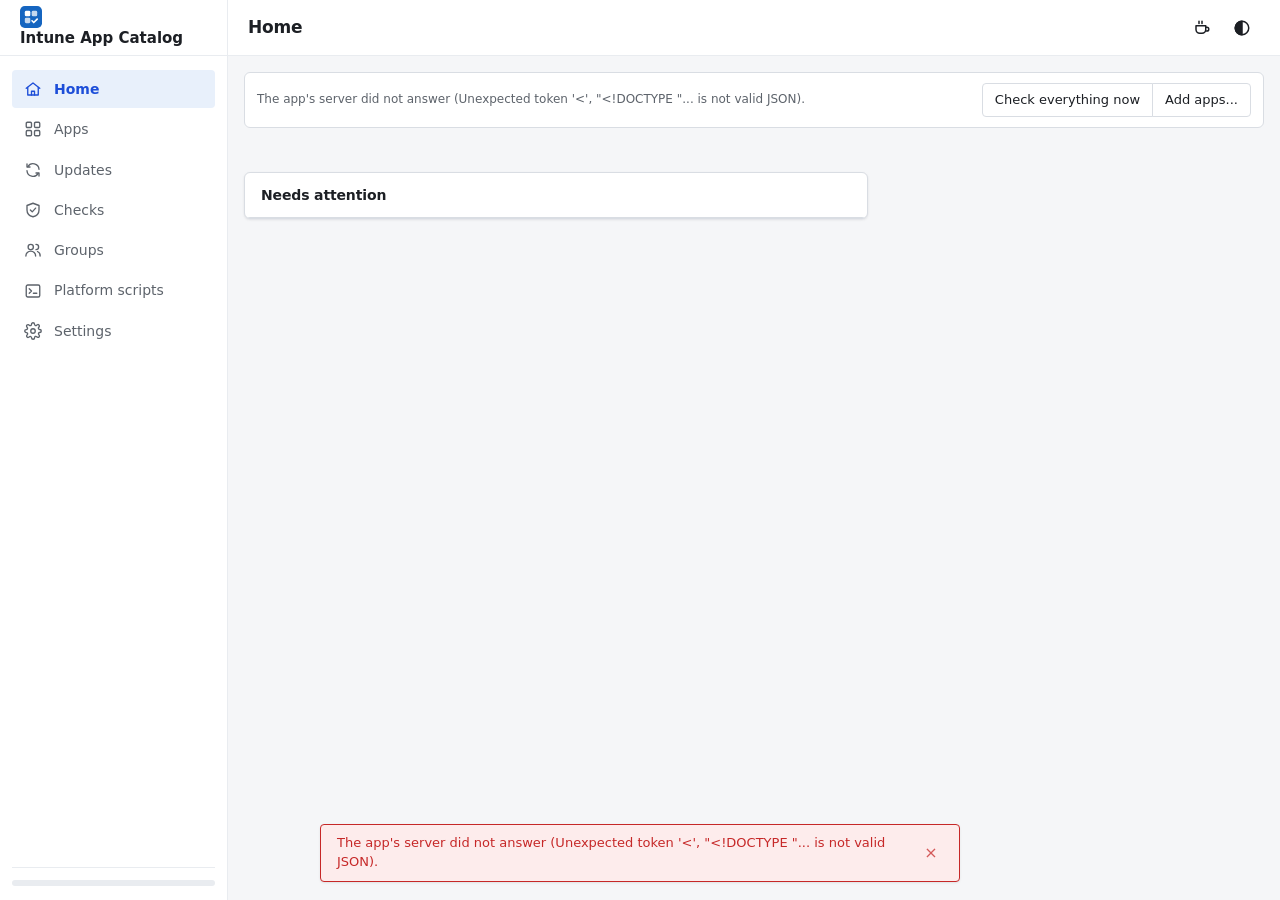
==== code/Web/ui/index.html @ 82002bc5 "Editor review fixes and GUI-wide polish (2.38.67) Co-Authored-By: Claude Opus 5.5 <noreply@anthropic" ====
<!doctype html>
<html lang="en" translate="no">
<head>
<meta charset="utf-8">
<!-- English on purpose: no "translate this page?" offer. -->
<meta name="google" content="notranslate">
<meta name="viewport" content="width=device-width, initial-scale=1">
<title>Intune App Catalog</title>
<link rel="icon" href="icon.svg">
<link rel="stylesheet" href="app.css">
<script src="core.js" defer></script>
<script src="apps.js" defer></script>
<script src="tools.js" defer></script>
<script src="checks.js" defer></script>
<script src="groups.js" defer></script>
<script src="updates.js" defer></script>
<script src="add.js" defer></script>
<script src="chips.js" defer></script>
<script src="convenience.js" defer></script>
<script src="guide.js" defer></script>
<script src="windows.js" defer></script>
<script src="blocks.js" defer></script>
<script src="scripts.js" defer></script>
<script src="settings.js" defer></script>
<script src="app.js" defer></script>
</head>
<body>
<header class="topbar">
  <h1 class="brand"><img src="icon.svg" alt="" width="22" height="22"><span>Intune App Catalog</span><span class="ver" id="ver"></span></h1>
  <nav class="tabs" role="tablist">
    <button class="tab" role="tab" data-view="home" id="tabHome" title="Home"><svg class="ti" viewBox="0 0 24 24" width="18" height="18" fill="none" stroke="currentColor" stroke-width="1.8" stroke-linecap="round" stroke-linejoin="round" aria-hidden="true"><path d="M3 11l9-7 9 7"/><path d="M5 10v10h14V10"/><path d="M10 20v-5h4v5"/></svg><span class="tl">Home</span></button>
    <button class="tab" role="tab" data-view="apps" id="tabApps" title="Apps"><svg class="ti" viewBox="0 0 24 24" width="18" height="18" fill="none" stroke="currentColor" stroke-width="1.8" stroke-linecap="round" stroke-linejoin="round" aria-hidden="true"><rect x="3" y="3" width="7" height="7" rx="1.5"/><rect x="14" y="3" width="7" height="7" rx="1.5"/><rect x="3" y="14" width="7" height="7" rx="1.5"/><rect x="14" y="14" width="7" height="7" rx="1.5"/></svg><span class="tl">Apps</span></button>
    <button class="tab" role="tab" data-view="updates" id="tabUpdates" title="Updates"><svg class="ti" viewBox="0 0 24 24" width="18" height="18" fill="none" stroke="currentColor" stroke-width="1.8" stroke-linecap="round" stroke-linejoin="round" aria-hidden="true"><path d="M20 11a8 8 0 0 0-14.9-3.5"/><path d="M4 4v4h4"/><path d="M4 13a8 8 0 0 0 14.9 3.5"/><path d="M20 20v-4h-4"/></svg><span class="tl">Updates</span></button>
    <button class="tab" role="tab" data-view="checks" id="tabChecks" title="Checks"><svg class="ti" viewBox="0 0 24 24" width="18" height="18" fill="none" stroke="currentColor" stroke-width="1.8" stroke-linecap="round" stroke-linejoin="round" aria-hidden="true"><path d="M12 3l8 3v6c0 4.5-3.4 8-8 9-4.6-1-8-4.5-8-9V6z"/><path d="M8.5 12l2.5 2.5 4.5-5"/></svg><span class="tl">Checks</span></button>
    <button class="tab" role="tab" data-view="groups" id="tabGroups" title="Groups"><svg class="ti" viewBox="0 0 24 24" width="18" height="18" fill="none" stroke="currentColor" stroke-width="1.8" stroke-linecap="round" stroke-linejoin="round" aria-hidden="true"><circle cx="9" cy="8" r="3.5"/><path d="M2.5 20a6.5 6.5 0 0 1 13 0"/><path d="M16 4.5a3.5 3.5 0 0 1 0 7"/><path d="M18 14a6 6 0 0 1 3.5 6"/></svg><span class="tl">Groups</span></button>
    <button class="tab" role="tab" data-view="scripts" id="tabScripts" title="Platform scripts"><svg class="ti" viewBox="0 0 24 24" width="18" height="18" fill="none" stroke="currentColor" stroke-width="1.8" stroke-linecap="round" stroke-linejoin="round" aria-hidden="true"><rect x="3" y="4" width="18" height="16" rx="2"/><path d="M7 9l3 3-3 3"/><path d="M12.5 15h4.5"/></svg><span class="tl">Platform scripts</span></button>
    <button class="tab" role="tab" data-view="settings" id="tabSettings" title="Settings"><svg class="ti" viewBox="0 0 24 24" width="18" height="18" fill="none" stroke="currentColor" stroke-width="1.8" stroke-linecap="round" stroke-linejoin="round" aria-hidden="true"><circle cx="12" cy="12" r="3"/><path d="M19.4 15a1.7 1.7 0 0 0 .3 1.8l.1.1a2 2 0 1 1-2.8 2.8l-.1-.1a1.7 1.7 0 0 0-1.8-.3 1.7 1.7 0 0 0-1 1.5V21a2 2 0 1 1-4 0v-.1a1.7 1.7 0 0 0-1.1-1.5 1.7 1.7 0 0 0-1.8.3l-.1.1a2 2 0 1 1-2.8-2.8l.1-.1a1.7 1.7 0 0 0 .3-1.8 1.7 1.7 0 0 0-1.5-1H3a2 2 0 1 1 0-4h.1a1.7 1.7 0 0 0 1.5-1.1 1.7 1.7 0 0 0-.3-1.8l-.1-.1a2 2 0 1 1 2.8-2.8l.1.1a1.7 1.7 0 0 0 1.8.3H9a1.7 1.7 0 0 0 1-1.5V3a2 2 0 1 1 4 0v.1a1.7 1.7 0 0 0 1 1.5 1.7 1.7 0 0 0 1.8-.3l.1-.1a2 2 0 1 1 2.8 2.8l-.1.1a1.7 1.7 0 0 0-.3 1.8V9a1.7 1.7 0 0 0 1.5 1H21a2 2 0 1 1 0 4h-.1a1.7 1.7 0 0 0-1.5 1z"/></svg><span class="tl">Settings</span></button>
  </nav>
  <div class="topright">
    <button type="button" class="jobchip" id="jobChip" hidden title="An action is running - show its progress">Working...</button>
    <button type="button" class="conn" id="connBadge" title="Graph connection"></button>
  </div>
</header>
<!-- Above every page: its name, and (top right, as in our other apps) the theme and the coffee button. -->
<div class="pagebar"><span class="pagetitle" id="pageTitle" aria-hidden="true"></span><div class="pagebtns" id="pageBtns">
    <button class="btn ghost iconbtn" id="btnCoffee" aria-label="Buy me a coffee" title="Buy me a coffee, if Intune App Catalog saved you some time"><svg viewBox="0 0 24 24" width="18" height="18" fill="none" stroke="currentColor" stroke-width="2" stroke-linecap="round" stroke-linejoin="round" aria-hidden="true"><path d="M4 9h13v5a5 5 0 0 1-5 5H9a5 5 0 0 1-5-5z"/><path d="M17 11h1.5a2.5 2.5 0 0 1 0 5H17"/><path d="M8 3v3M12 3v3"/></svg></button>
    <button class="btn ghost iconbtn" id="btnTheme" aria-label="Theme" title="Theme">Theme</button>
</div></div>

<div class="banner warn" id="testBanner" role="region" aria-label="Test mode" hidden><span><b>Test mode.</b> Nothing here comes from a tenant: Graph answers are read from a test file (INTUNE_CATALOG_TEST_GRAPH), and settings are not saved. Restart the app without that variable.</span></div>
<div class="banner warn" id="setupBanner" role="region" aria-label="Setup" hidden>
  <span>No Graph connection set up yet - Intune and Entra ID features won't work until it is.</span>
  <button class="btn small" id="bannerSettings" title="Fill in the connection and follow the setup guide">Open Settings and the setup guide</button>
</div>

<main>
  <!-- ============ Apps ============ -->
  <section class="view" id="viewApps">
    <div class="toolbar">
      <input type="search" id="search" placeholder="Search apps or group:name" aria-label="Search apps; group:name shows the apps assigned to a group" title="Searches names and Winget IDs. group:SG-Sales shows the apps assigned to a group whose name contains SG-Sales." autocomplete="off" spellcheck="false" autocorrect="off" autocapitalize="off">
      <select id="filter" aria-label="Show">
        <optgroup label="Show">
          <option value="all">All apps</option>
          <option value="attention">Needs attention</option>
          <option value="deployed">In Intune</option>
          <option value="notdeployed">Not in Intune yet</option>
          <option value="notintenant">Not in this tenant</option>
          <option value="nogroups">Assigned to no group</option>
          <option value="pkgmissing">Package missing</option>
          <option value="pkgstale">Rebuild package</option>
          <option value="pkgsend">New package to send</option>
          <option value="winget">Winget apps</option>
          <option value="custom">Own package</option>
          <option value="newer">Newer on winget</option>
          <option value="managed">Managed updates</option>
          <option value="pilot">In pilot</option>
        </optgroup>
        <optgroup label="Saved views" id="savedViews"></optgroup>
      </select>
      <div class="btngroup" role="group" aria-label="This view">
        <button class="btn small" id="btnSaveView" hidden title="Keep this search and filter as a named view in the list above">Save view...</button>
        <button class="btn iconbtn" id="btnListLook" aria-haspopup="true" aria-expanded="false" aria-controls="listLook" aria-label="View options" title="Which columns the list shows, how tight its rows are - and the mouse and keys"><svg viewBox="0 0 24 24" width="17" height="17" fill="none" stroke="currentColor" stroke-width="1.9" stroke-linecap="round" aria-hidden="true"><path d="M4 7h10M18 7h2M4 17h4M12 17h8"/><circle cx="16" cy="7" r="2"/><circle cx="10" cy="17" r="2"/></svg></button>
        <button class="btn small" id="btnDeleteView" hidden title="Forget this saved view">Delete view</button>
        <button class="btn iconbtn" id="btnAppsReload" aria-label="Reload" title="Read the catalog and Intune again (F5)"><svg viewBox="0 0 24 24" width="17" height="17" fill="none" stroke="currentColor" stroke-width="1.9" stroke-linecap="round" stroke-linejoin="round" aria-hidden="true"><path d="M20 11a8 8 0 1 0-2.3 5.7"/><path d="M20 4v7h-7"/></svg></button>
        <button class="btn iconbtn recentbtn" id="btnRecent" aria-label="Recent changes" title="Recent changes - every change to the catalog, with Undo"><svg viewBox="0 0 24 24" width="18" height="18" fill="none" stroke="currentColor" stroke-width="1.8" stroke-linecap="round" stroke-linejoin="round" aria-hidden="true"><path d="M3 12a9 9 0 1 0 3-6.7"/><path d="M3 4v4h4"/><path d="M12 7v5l3 2"/></svg><span class="dot" id="recentDot" hidden></span></button>
      </div>
      <div class="menu looks" id="listLook" hidden role="group" aria-label="Columns and rows">
        <div class="mhead">Columns</div>
        <label class="chk" title="Shown on windows wider than 1600 pixels"><input type="checkbox" data-col="2" checked>Source <span class="muted">(wide windows)</span></label>
        <label class="chk"><input type="checkbox" data-col="3" checked>Version</label>
        <label class="chk"><input type="checkbox" data-col="4" checked>Who gets it</label>
        <label class="chk"><input type="checkbox" data-col="5" checked>Stage</label>
        <label class="chk"><input type="checkbox" data-col="6">Intune App ID</label>
        <hr>
        <div class="mhead">Rows</div>
        <label class="chk"><input type="radio" name="density" value="comfortable" checked>Comfortable</label>
        <label class="chk"><input type="radio" name="density" value="compact">Compact</label>
        <hr>
        <div class="mhead">Mouse and keys</div>
        <p class="mkeys">Click to select; tick the boxes (or Ctrl/Shift+click) for several, double-click to edit, right-click for more. Keys: &uarr;/&darr; (Shift for several), Ctrl+A, Enter to edit, Delete to remove from the catalog, Ctrl+S to save in the editor.</p>
      </div>
      <span class="count" id="count"></span>
      <span class="spacer"></span>
      <button class="btn primary" id="btnAddApp" title="Add apps to the catalog - nothing changes in Intune until you send them">Add apps...</button>
      <button class="btn primary" id="btnNext" hidden title="The next step for the selected app">Next step</button>
      <div class="btngroup" role="group" aria-label="The selected apps">
        <button class="btn" id="btnEditApp" disabled hidden title="Edit the selected app in the catalog (double-click a row does the same)">Edit</button>
        <button class="btn" id="btnDeploy" disabled title="Create or update the selected apps in Intune - settings, package and groups">Send to Intune</button>
        <button class="btn" id="btnPush" disabled hidden title="Send only the selected apps' groups to Intune">Send groups</button>
        <button class="btn" id="btnMore" aria-haspopup="menu" title="More actions for the selected apps">More &#9662;</button>
      </div>
      <button class="btn" id="btnCatalog" aria-haspopup="menu" title="Actions on the whole catalog: CSV, replace a group, undo, reload, folder">Catalog &#9662;</button>
    </div>
    <div class="appsbar">
      <div class="where" id="whereBar" role="group" aria-label="The catalog and Intune" hidden></div>
    <div class="banner warn slim" id="tenantBanner" role="region" aria-label="App IDs not in this tenant" hidden>
      <span id="tenantBannerText"></span>
      <button class="btn small" id="btnTenantShow" title="Show only the apps whose App ID this tenant doesn't know">Show them</button>
      <button class="btn small primary" id="btnTenantSetup" title="Clear the old App IDs, create the groups, deploy and send groups - step by step">Set up this tenant...</button>
    </div>
    </div>
    <div class="appsplit">
    <div class="tablewrap" tabindex="0" aria-label="Apps in the catalog">
      <table class="grid" id="grid">
        <thead><tr>
          <th data-sort="name" title="The app's name in the catalog (and in Intune). Click a header to sort.">App</th>
          <th data-sort="wingetId" title="Where it installs from: a winget package, or its own installer">Source</th>
          <th data-sort="version" title="Which version devices get: a lock and the version when it's pinned (managed updates - an arrow when winget has a newer one to release), or newest when it isn't (winget's version today in grey).">Version</th>
          <th data-sort="groups" title="Who gets it - hover for the groups by role">Who gets it</th>
          <th data-sort="status" title="Where the app is: Draft, Ready to send, In Intune, In pilot, Everyone - or Needs a look, Other tenant, Microsoft app, Retire. The button is its next step.">Stage</th>
          <th data-sort="appId" title="The app's Intune App ID (its first characters - hover for all of it)">App ID</th>
        </tr></thead>
        <tbody id="gridBody"></tbody>
      </table>
      <div class="empty" id="emptyState" hidden>
        <h2>No apps in this catalog yet</h2>
        <p>A catalog is a folder of one JSON file per app. <b>Add apps</b> to start one, or run <b>Checks</b> to add the apps already in Intune - or point Settings &gt; Folders at a catalog that already has some.</p>
        <p class="path" id="emptyPath"></p>
      </div>
    </div>
    <aside class="apppanel" id="appPanel" aria-label="The selected app" hidden></aside>
    </div>
  </section>

  <!-- ============ Home ============ -->
  <section class="view" id="viewHome" hidden>
    <div class="toolbar">
      <p class="sub" id="homeNote">What needs a look, and where to fix it.</p>
      <span class="spacer"></span>
      <div class="btngroup" role="group" aria-label="Home actions">
        <button class="btn" id="btnHomeCheck" title="Compare every app with Intune now - what differs shows here, on the apps (Needs a look) and in Checks">Check everything now</button>
        <button class="btn" id="btnHomeAdd" title="Add apps from winget, an installer or a script">Add apps...</button>
      </div>
    </div>
    <div id="homeStats" class="kpis"></div>
    <div class="homegrid">
      <section class="hcard" aria-labelledby="attTitle"><div class="hhead"><h2 id="attTitle">Needs attention</h2><span class="hcount" id="homeCount"></span><span class="homebusy" id="homeBusy" role="status" hidden><span class="spinner" aria-hidden="true"></span>Working...</span></div><ul class="attention" id="homeList" aria-live="polite"></ul></section>
      <div class="homeside">
        <section class="setup hcard" id="homeSetup" aria-labelledby="setupTitle" hidden><div class="hhead"><h2 id="setupTitle">Getting started</h2></div><div class="bar"><span id="setupBar"></span></div><ol id="setupList"></ol><p class="setupdone" id="setupDone"></p></section>
        <section class="hcard tipcard" id="homeTips" aria-labelledby="tipTitle" hidden><div class="hhead"><h2 id="tipTitle">Shortcuts</h2></div>
          <ul class="tips"><li><span><kbd>Ctrl</kbd>+<kbd>K</kbd></span><span class="muted">finds any app, page or action</span></li><li><span>Check everything now</span><span class="muted">compares every app with Intune</span></li><li><span>Nightly run</span><span class="muted">Settings &gt; Nightly run &amp; alerts</span></li></ul></section>
      </div>
    </div>
  </section>

  <!-- ============ Updates ============ -->
  <section class="view" id="viewUpdates" hidden>
    <div class="toolbar">
      <p class="sub" id="updNote">Apps with managed updates: what version everyone has, what is in pilot, and what's new.</p>
      <span class="spacer"></span>
      <div class="btngroup" role="group" aria-label="Updates actions">
        <button class="btn" id="btnUpdWinget" title="Ask winget for the newest version of every Winget app">Check winget for new versions</button>
        <button class="btn" id="btnUpdWatched" title="Own packages that watch a winget package: ask winget, then get each newer installer into its folder (checked against winget's SHA256) - and release them from the list">Get new installers...</button>
        <button class="btn" id="btnUpdDownloads" title="Whether the version each app is pinned to can still be downloaded - a vendor that keeps only its latest version online breaks it, first on new devices. The nightly run checks this too.">Check downloads</button>
        <button class="btn" id="btnUpdExport" title="A compliance report as a CSV file: per app the pinned version, how many devices have it, whether it meets the bar (90 % on the pinned version, download still there), the release and its ring - with a totals row. For an audit or a report.">Compliance report</button>
        <button class="btn" id="btnUpdReload" title="Read the counts from Intune again">Reload</button>
      </div>
    </div>
    <div id="updTiles"></div>
    <section class="trend" id="updTrend" aria-labelledby="updTrendTitle" hidden>
      <h2 id="updTrendTitle">Devices on the current version, last 30 days</h2>
      <div class="trendplot" id="updTrendPlot"></div>
      <details><summary>Show as a table</summary><table class="grid compact" id="updTrendTable"><thead><tr><th>Day</th><th>On the current version</th><th>Devices</th></tr></thead><tbody></tbody></table></details>
    </section>
    <div class="tablewrap" tabindex="0" aria-label="Apps with managed updates">
      <table class="grid" id="updGrid">
        <thead><tr><th>App</th><th title="The version everyone gets">Current</th><th title="Devices with the current release installed, of those it is assigned to">Devices on it</th><th title="The new version being released: its ring (or fast track), and what the release rule says">In release</th><th title="A newer version: winget's, or the installer in an own package's folder">Available</th><th title="Devices Intune's inventory finds with an older version of the app - installed by Intune or by hand">On older versions</th><th title="Earlier releases kept in Intune for rollback">Superseded</th><th><span class="sr">Actions</span></th></tr></thead>
        <tbody id="updBody"></tbody>
      </table>
      <div class="empty" id="updEmpty" hidden><h2>No app has managed updates yet</h2><p id="updEmptyText">Select apps on the Apps page and choose More &gt; Managed updates on. The pilot groups and the release rule are in Settings &gt; Updates.</p><button class="btn primary" id="btnUpdOpenApps" title="Go to the Apps page">Open Apps</button></div>
    </div>
  </section>

  <!-- ============ Checks ============ -->
  <section class="view" id="viewChecks" hidden>
    <div class="toolbar">
      <button class="btn primary" id="btnRunChecks" title="Compare the catalog with Intune and Entra ID - reads only, changes nothing">Run checks</button>
      <label class="chk inline" title="Reads every deployed app from Intune - settings, groups, dependencies and assignments the catalog doesn't have. The slowest part."><input type="checkbox" id="chkDetails" checked>Deployed apps in detail</label>
      <label class="chk inline" title="Asks winget whether each Winget ID still exists."><input type="checkbox" id="chkWinget" checked>Ask winget</label>
      <select id="checkFilter" aria-label="Show"><option value="">All areas</option></select>
      <span class="count" id="checkCount"></span>
      <span class="spacer"></span>
      <span class="muted" id="checkSelCount"></span>
      <span class="fixbar" id="checkFixBar" hidden>
      <button class="btn" id="btnFixCompare" disabled title="See side by side what differs between the catalog and Intune">Compare</button>
      <button class="btn" id="btnFixPull" disabled title="Intune is right: take its settings and groups into the catalog">Take from Intune</button>
      <button class="btn" id="btnFixPushSettings" disabled title="The catalog is right about settings or dependencies: send them to Intune">Send settings</button>
      <button class="btn" id="btnFixPushGroups" disabled title="The catalog is right about groups: send them to Intune">Send groups</button>
      <button class="btn" id="btnFixCreateGroups" disabled title="Create the missing groups of the ticked findings in Entra ID, as security groups">Create groups</button>
      <button class="btn" id="btnFixAdd" disabled title="Add the Intune-only apps to the catalog, with their settings and groups">Add to catalog</button>
      <button class="btn" id="btnFixRecheck" disabled title="Check the ticked findings again against Intune">Re-check</button>
      </span>
    </div>
    <p class="sub" id="checkNotes">Compares the catalog with Intune and Entra ID, checks its dependencies, and shows what the last audit found. Only reads - every fix is a button you press.</p>
    <div class="tablewrap">
      <table class="grid" id="checkGrid" hidden>
        <thead><tr><th class="sel"><input type="checkbox" id="checkAll" aria-label="Select all shown"></th><th title="What kind of check found it">Area</th><th>App</th><th>Problem</th><th title="What differs between the catalog and Intune (or Entra ID) - point at it to see both side by side">Differs</th><th title="What can be done about it - each button says whether it changes the catalog or Intune">Fix</th></tr></thead>
        <tbody id="checkBody"></tbody>
      </table>
      <div class="empty" id="checkEmpty">
        <svg class="emptyicon" viewBox="0 0 24 24" width="40" height="40" fill="none" stroke="currentColor" stroke-width="1.6" stroke-linecap="round" stroke-linejoin="round" aria-hidden="true"><path d="M12 3l8 3v6c0 4.5-3.4 8-8 9-4.6-1-8-4.5-8-9V6z"/><path class="tick" d="M8.5 12l2.5 2.5 4.5-5"/><path class="bang" d="M12 8v4.5M12 16h.01"/></svg>
        <h2 id="checkEmptyTitle">Not run yet</h2><p id="checkEmptyText">Run checks to see what needs attention.</p>
        <button class="btn primary" id="btnCheckConnect" hidden title="Fill in the connection to Intune - then Checks compares the catalog with it">Set up the connection</button>
        <ul class="emptylist" id="checkEmptyList">
          <li>Apps in the catalog and in Intune - missing on either side, App IDs that point nowhere</li>
          <li>Settings, groups and dependencies - where the catalog and Intune differ</li>
          <li>Groups that don't exist in Entra ID, Winget IDs winget doesn't know</li>
        </ul>
        <button class="btn primary" id="btnRunChecksEmpty" type="button">Run checks</button>
      </div>
    </div>
    <details class="logbox" id="checkLogBox"><summary>Log</summary><pre class="log" id="checkLog" tabindex="0" role="log"></pre></details>
  </section>

  <!-- ============ Groups ============ -->
  <section class="view" id="viewGroups" hidden>
    <div class="gsplit">
      <div class="panel side">
        <div class="toolbar tight">
          <input type="search" id="groupSearch" placeholder="Search groups" title="Part of a name, or * as a wildcard" aria-label="Search the groups" autocomplete="off" spellcheck="false" autocorrect="off" autocapitalize="off">
          <button class="btn" id="btnGroupOpen" title="Search all of Entra ID for this text (Enter)">Search Entra ID</button>
        </div>
        <div class="gfilter">
          <select id="groupShow" aria-label="Which groups to show" title="The groups the catalog uses (all, or those Entra ID has or lacks), or every group in Entra ID">
            <option value="">Used by the catalog</option><option value="missing">Used, not in Entra ID</option><option value="found">Used, in Entra ID</option><option value="entra">All groups in Entra ID</option>
          </select>
          <span class="muted" id="groupStatusNote" aria-live="polite"></span>
        </div>
        <div class="gselbar" id="groupSelBar" hidden>
          <span id="groupSelCount"></span>
          <span class="spacer"></span>
          <button class="btn small" id="btnGroupSelCreate" title="Create the selected groups that aren't in Entra ID yet, as security groups">Create</button>
          <button class="btn small danger" id="btnGroupSelDelete" title="Delete the selected groups from Entra ID - asked first">Delete...</button>
          <button class="btn small" id="btnGroupSelClear" title="Clear the selection (Escape)">Clear</button>
        </div>
        <ul class="glist" id="groupList" role="listbox" aria-multiselectable="true" tabindex="0" aria-label="Groups used by the catalog"></ul>
        <div class="actions">
          <button class="btn" id="btnGroupNew" title="Create a security group in Entra ID">New group</button>
          <button class="btn" id="btnGroupsReload" title="Read the groups, their status in Entra ID and the open group's members again">Reload</button>
        </div>
      </div>
      <section class="panel" id="groupPane">
        <div class="empty" id="groupEmpty"><h2>Pick a group</h2><p>The groups your apps are assigned to are listed on the left, with whether Entra ID has them. Pick one to see its apps and members, or search all of Entra ID on the left. New group starts a new one.</p></div>
        <div id="groupDetail" hidden>
          <div class="ghead">
            <h2 id="gName"></h2>
            <span class="pill" id="gState"></span>
            <span class="spacer"></span>
            <div class="btngroup" role="group" aria-label="This group">
              <button class="btn" id="btnGroupCopy" title="Copy the group's name">Copy name</button>
              <button class="btn" id="btnGroupRename" disabled title="Rename the group in Entra ID - every catalog app using it follows">Rename...</button>
              <button class="btn danger" id="btnGroupDelete" disabled title="Delete this group from Entra ID - asked first">Delete group...</button>
            </div>
          </div>
          <p class="sub" id="gNote"></p>
          <div class="gmissing" id="gMissing" role="region" aria-label="Group not in Entra ID" hidden>
            <span id="gMissingText"></span>
            <button class="btn primary" id="btnGroupCreate" title="Create this security group in Entra ID, with the description and the people under To add">Create group</button>
          </div>
          <div class="gdescrow"><label class="gdesc">Description <span class="muted">(optional)</span><input id="gDesc" maxlength="1024" autocomplete="off" spellcheck="false" autocorrect="off" autocapitalize="off"></label><button class="btn" id="btnGroupDescSave" title="Save the description (and any members under To add) to Entra ID - creates the group if it doesn't exist yet">Save</button></div>
          <div class="gcols">
            <section class="gcard" aria-labelledby="gAppsHead">
              <div class="gcardhead">
                <h3 id="gAppsHead">Apps in the catalog <span class="muted" id="gAppsCount"></span></h3>
                <span class="spacer"></span>
                <button class="btn small" id="btnGroupAssign" title="Assign more catalog apps to this group - the catalog only; Send groups sends it to Intune">Assign apps...</button>
              </div>
              <div class="groles" id="gRoles"></div>
              <input type="search" id="gUsesFilter" placeholder="Filter the apps" aria-label="Filter the apps assigned to this group" autocomplete="off" spellcheck="false" autocorrect="off" autocapitalize="off">
              <div class="tablewrap gtable"><table class="plan"><thead><tr><th>App</th><th title="How the app is assigned to this group">Assignment</th><th title="Whether the app is in the connected tenant">Intune</th><th><span class="sr">Actions</span></th></tr></thead><tbody id="gUses"></tbody></table></div>
              <div class="gpush"><span class="muted" id="gPushNote"></span><button class="btn small" id="btnGroupPush" title="Send the catalog's groups for the deployed apps above to Intune - shows the changes first">Send groups...</button></div>
            </section>
            <section class="gcard" aria-labelledby="gMembersHead">
              <div class="gcardhead"><h3 id="gMembersHead">Members <span class="muted" id="gCount"></span></h3></div>
              <div class="tablewrap gtable"><table class="plan"><thead><tr><th>Name</th><th>Type</th><th>Sign-in name</th><th><span class="sr">Actions</span></th></tr></thead><tbody id="gMembers"></tbody></table></div>
              <h3>Add members</h3>
              <div class="toolbar tight"><input type="search" id="gFind" placeholder="Search users and groups (at least 2 letters)" aria-label="Search users and groups to add" autocomplete="off" spellcheck="false" autocorrect="off" autocapitalize="off"><button class="btn" id="btnGroupFind" title="Search users and groups in Entra ID to add as members">Search</button></div>
              <p class="muted note" id="gFindNote"></p>
              <ul class="hits" id="gHits"></ul>
              <h3>To add <span class="muted" id="gAddCount"></span></h3>
              <ul class="hits" id="gAdd"></ul>
              <div class="actions end"><button class="btn primary" id="btnGroupSave" title="Create the group, or update its description and members, in Entra ID">Create / update group</button></div>
            </section>
          </div>
          <pre class="log" id="groupLog" tabindex="0" role="log" hidden></pre>
        </div>
      </section>
    </div>
  </section>

  <!-- ============ Platform scripts ============ -->
  <section class="view" id="viewScripts" hidden>
    <div class="toolbar">
      <input type="search" id="scriptSearch" placeholder="Search scripts" autocomplete="off" spellcheck="false" autocorrect="off" autocapitalize="off">
      <span class="count" id="scriptCount"></span>
      <span class="spacer"></span>
      <button class="btn primary" id="btnScriptNew" title="Write a new platform script - saved locally or created in Intune">New script</button>
      <div class="btngroup" role="group" aria-label="The selected script">
        <button class="btn" id="btnScriptEdit" disabled title="Open the selected script (double-click a row does the same)">Edit</button>
        <button class="btn" id="btnScriptStatus" disabled title="How the script went on each device">Run status</button>
        <button class="btn" id="btnScriptDelete" disabled title="Delete the selected script - from Intune, or the local copy if it is only local">Delete</button>
      </div>
      <div class="btngroup" role="group" aria-label="All scripts">
        <button class="btn" id="btnScriptsSave" title="Reads every script in Intune in full - body and groups - and keeps a local copy of each. Only reads Intune.">Save local copies</button>
        <button class="btn" id="btnScriptsReload" title="Read the scripts from Intune and the local folder again">Reload</button>
        <button class="desktoponly btn" id="btnScriptsFolder" title="Open the folder with the local copies in Explorer">Open folder</button>
      </div>
    </div>
    <p class="sub" id="scriptNote">PowerShell scripts Intune runs on enrolled Windows devices, with the local copies kept beside the catalog.</p>
    <div class="tablewrap">
      <table class="grid" id="scriptGrid">
        <thead><tr><th>Script</th><th>File</th><th>Runs as</th><th title="Whether it runs in 32-bit PowerShell on 64-bit Windows">32-bit</th><th title="Whether Intune requires the script to be signed">Signature</th><th>Modified</th><th title="Whether data\script-data has a copy of this script, and whether it matches Intune">Local copy</th></tr></thead>
        <tbody id="scriptBody"></tbody>
      </table>
      <div class="empty" id="scriptEmpty" hidden><h2>No platform scripts</h2><p id="scriptEmptyText">None in Intune and none saved locally. New script writes one.</p></div>
    </div>
    <p class="hint">Click to select, double-click to edit.</p>
  </section>

  <!-- ============ Settings ============ -->
  <section class="view" id="viewSettings" hidden>
    <nav class="subtabs" role="tablist" aria-label="Settings sections">
      <button class="subtab" role="tab" id="stab-connection" data-sec="connection" aria-controls="sec-connection" aria-selected="false">Connection</button>
      <button class="subtab" role="tab" id="stab-defaults" data-sec="defaults" aria-controls="sec-defaults" aria-selected="false">Apps &amp; defaults</button>
      <button class="subtab" role="tab" id="stab-updates" data-sec="updates" aria-controls="sec-updates" aria-selected="false">Updates</button>
      <button class="subtab" role="tab" id="stab-automation" data-sec="automation" aria-controls="sec-automation" aria-selected="false">Nightly run &amp; alerts</button>
      <button class="subtab" role="tab" id="stab-packaging" data-sec="packaging" aria-controls="sec-packaging" aria-selected="false" data-server-text="Packaging">Packaging &amp; folders</button>
      <button class="subtab" role="tab" id="stab-diagnostics" data-sec="diagnostics" aria-controls="sec-diagnostics" aria-selected="false">Diagnostics</button>
      <button class="subtab" role="tab" id="stab-about" data-sec="about" aria-controls="sec-about" aria-selected="false">About</button>
    </nav>
    <div class="setsec" id="sec-connection" data-sec="connection" role="tabpanel" aria-labelledby="stab-connection" hidden>
    <div class="cols">
      <div class="col">
        <article class="card">
          <h2>Connection</h2>
          <p class="sub">The Entra ID app registration this app signs in with (app-only, with a certificate).</p>
          <label>Tenant ID<input id="fTenant" spellcheck="false" autocomplete="off" placeholder="00000000-0000-0000-0000-000000000000" autocorrect="off" autocapitalize="off"></label>
          <label>Client (Application) ID<input id="fClient" spellcheck="false" autocomplete="off" placeholder="00000000-0000-0000-0000-000000000000" autocorrect="off" autocapitalize="off"></label>
          <label>Certificate thumbprint
            <span class="inputrow"><input id="fThumb" spellcheck="false" autocomplete="off" autocorrect="off" autocapitalize="off"><button class="btn" id="btnPickCert" hidden title="Pick a certificate from this machine's certificate store" data-server-title="Pick a certificate from the server's store">Choose...</button><button class="btn" id="btnCertMenu" type="button" aria-haspopup="menu" aria-expanded="false" aria-controls="certMenu" title="Create, import, download or delete a certificate">Certificate &#9662;</button></span>
          </label>
          <p class="certstatus" id="certStatus"></p>
          <div class="entrarow">
            <span class="entralabel">In Entra ID <span class="muted desktoponly">(you sign in)</span></span>
            <div class="actions">
              <button class="btn serveronly" id="btnEntraScript" title="A script for a Windows PC: you sign in there, it adds this certificate and the API permissions to the app registration">Entra setup script...</button>
              <button class="btn desktoponly" id="btnUpload" title="Add this certificate to the app registration in Entra ID (you sign in)">Upload this certificate</button>
              <button class="btn desktoponly" id="btnAddPerms" title="Add the Graph application permissions to the app registration (you sign in); an admin then grants consent">Add required permissions...</button>
              <button class="btn desktoponly" id="btnCheckCerts" title="List the certificates the app registration has in Entra ID (you sign in)">Check certificates</button>
              <button class="btn" id="btnOpenEntra" title="Open the app registration's API permissions page to grant admin consent">Grant consent...</button>
            </div>
            <p class="hint serveronly">The script runs on a Windows PC: you sign in there, it adds the certificate and the API permissions to the app registration.</p>
            <ul class="entracerts desktoponly" id="entraCerts"></ul>
          </div>
          <div class="actions">
            <button class="btn primary" id="btnSave" title="Save the connection settings">Save</button>
            <button class="btn" id="btnTest" title="Sign in with these values and check permissions - nothing is saved or changed">Test connection</button>
            <span class="dirty" id="dirtyNote" hidden>Not saved</span>
          </div>
          <div class="result" id="testResult" hidden></div>
        </article>
        <article class="card serveronly" id="signInCard">
          <h2>Sign-in</h2>
          <p class="sub">Who may open this app. With Microsoft, Entra ID asks for the password and the second factor (your MFA and Conditional Access rules apply) - and the history says who changed what.</p>
          <label class="chk"><input type="checkbox" id="siEntra">Sign in with Microsoft (Entra ID)</label>
          <label>Group whose members may sign in <span class="muted">(name or object ID)</span><input id="siGroup" autocomplete="off" spellcheck="false" autocorrect="off" autocapitalize="off" placeholder="e.g. SG-Intune-Catalog-Admins"></label>
          <label class="chk"><input type="checkbox" id="siPassword" checked><span>The admin password works too <span class="muted">(the way in when Entra ID can't be reached)</span></span></label>
          <div class="entrarow">
            <span class="entralabel">Redirect URI on the app registration</span>
            <span class="inputrow"><input id="siRedirect" class="mono" readonly aria-label="Redirect URI"><button type="button" class="btn" id="btnSiCopy">Copy</button></span>
            <p class="hint">The Entra setup script adds it. By hand: the app registration > Authentication > Add a platform > Web > this address.</p>
          </div>
          <p class="sub" id="siNow"></p>
          <p class="formerror" id="siError" hidden></p>
          <div class="actions"><button class="btn primary" id="btnSiSave">Save</button></div>
        </article>
        <!-- The server version brings the module in its image: nothing to check or install there. -->
        <article class="card desktoponly">
          <h2>Prerequisites</h2>
          <p class="sub" id="prereqText">The Microsoft.Graph.Authentication PowerShell module, in each PowerShell this app uses.</p>
          <ul class="prereqs" id="prereqRows"></ul>
          <div class="actions">
            <button class="btn" id="btnPrereqCheck" title="Look for the Microsoft Graph module in each PowerShell again">Check</button>
            <button class="btn primary" id="btnPrereqInstall" hidden title="Install the Microsoft Graph module where it is missing (current user, from the PowerShell Gallery)">Install missing</button>
          </div>
          <p class="sub" data-server-text="The PowerShell modules the app needs - they come with the server version's image.">Installs from the PowerShell Gallery for your user account only - no admin rights, but internet access.</p>
        </article>
      </div>
      <div class="col">
        <article class="card" id="guideCard">
          <h2>Setup guide</h2>
          <details id="guideReg">
            <summary>First time: the Entra ID app registration <span class="guidestate" id="guideState"></span></summary>
            <p class="sub">Once per tenant, by an administrator, by hand in the Entra admin center - each step has its button here.</p>
            <ol class="steps" id="setupSteps"></ol>
          </details>
          <details id="guideStart">
            <summary>Getting started: catalog and Intune</summary>
            <p class="sub">The catalog is a folder of one JSON file per app. Pick where you start:</p>
            <div class="tiles">
              <section class="tile">
                <span class="ico" aria-hidden="true">&#8681;</span><h3>Intune has apps, the catalog is empty</h3>
                <p>Checks lists every app in Intune that isn't in the catalog - tick them and <b>Add to catalog</b>. Their settings and groups come along.</p>
                <button class="btn" id="tileChecks" title="Open Checks and compare the catalog with Intune">Run Checks</button>
              </section>
              <section class="tile">
                <span class="ico" aria-hidden="true">&#8679;</span><h3>The catalog has apps, Intune doesn't</h3>
                <p><b>Add apps</b> (Find... looks up the Winget ID), set the groups, then <b>Send to Intune</b> - several at once, in dependency order. Apps with their own installer need More &gt; Package and a detection rule first.</p>
                <button class="btn" id="tileAdd" title="Open the app editor for a new app">Add app</button>
              </section>
              <section class="tile">
                <span class="ico" aria-hidden="true">&#8644;</span><h3>Keeping them in step</h3>
                <p>Checks finds every difference - renamed apps, settings, groups, dependencies, unknown assignments, Winget IDs - each with its fix: <b>Pull</b> if Intune is right, <b>Send</b> if the catalog is.</p>
                <button class="btn" id="tileDiff" title="Open the Checks page">Open Checks</button>
              </section>
            </div>
          </details>
        </article>
        <article class="card" id="checklistCard" hidden>
          <h2>Setup checklist</h2>
          <ol class="checklist" id="checklist"></ol>
          <div class="report" id="report"></div>
        </article>
      </div>
    </div>
    </div>
    <div class="setsec" id="sec-defaults" data-sec="defaults" role="tabpanel" aria-labelledby="stab-defaults" hidden>
    <div class="cols">
      <div class="col">
        <article class="card wide-defaults">
          <h2>Default values for new apps</h2>
          <p class="sub">What an app gets when it's deployed without its own settings. Apps that already have settings keep them.</p>
          <div class="formgrid tight">
            <div>
              <label>Architecture</label>
              <div class="checks"><label class="chk"><input type="checkbox" data-arch="x64">x64</label><label class="chk"><input type="checkbox" data-arch="x86">x86</label><label class="chk"><input type="checkbox" data-arch="arm64">arm64</label></div>
              <label title="System installs for every user of the device; User installs for the signed-in user only (and needs no admin rights).">Install for<select id="dContext"><option>System</option><option>User</option></select></label>
              <label title="Devices older than this don't get the app.">Minimum OS<select id="dMinOs"></select></label>
              <label title="Managed updates install a fixed version and release new ones to the pilot groups first; the winget command installs the newest and nothing updates it afterwards.">Winget apps install with<select id="dWinget"><option value="Managed">Managed updates (pinned version, pilot first)</option><option value="Winget">The winget command (newest, not updated)</option></select></label>
              <label title="The Owner field in Intune - filled into new apps, and by Fill in details where it's empty">Owner <span class="muted">(new apps, Fill in details)</span><input autocomplete="off" id="dOwner" maxlength="100" placeholder="e.g. IT Workplace" spellcheck="false" autocorrect="off" autocapitalize="off"></label>
              <label>Default dependencies <span class="muted">(installed first)</span><textarea autocomplete="off" id="dDeps" rows="2" spellcheck="false" autocorrect="off" autocapitalize="off"></textarea></label>
            </div>
            <div>
              <div class="two">
                <label title="How long Intune waits for the install before it counts as failed. Intune uses steps of 5 minutes.">Install time (min)<input autocomplete="off" id="dTime" list="timeList" inputmode="numeric" spellcheck="false" autocorrect="off" autocapitalize="off"></label>
                <label>Min. disk space (MB)<input autocomplete="off" id="dDisk" inputmode="numeric" spellcheck="false" autocorrect="off" autocapitalize="off"></label>
                <label>Min. memory (MB)<input autocomplete="off" id="dMem" inputmode="numeric" spellcheck="false" autocorrect="off" autocapitalize="off"></label>
                <label>Min. CPUs<input autocomplete="off" id="dCpus" inputmode="numeric" spellcheck="false" autocorrect="off" autocapitalize="off"></label>
                <label>Min. CPU speed (MHz)<input autocomplete="off" id="dSpeed" inputmode="numeric" spellcheck="false" autocorrect="off" autocapitalize="off"></label>
                <label title="What Intune does after the install: follow the return code, allow a restart, suppress it, or force one.">Restart<select id="dRestart"><option value="basedOnReturnCode">By return code</option><option value="allow">Allow</option><option value="suppress">Suppress</option><option value="force">Force</option></select></label>
              </div>
              <label class="chk"><input type="checkbox" id="dUninstall">Allow uninstall from Company Portal</label>
              <label title="The installer's exit codes and what Intune makes of them: success, softReboot (restart later), hardReboot (restart now), retry, failed.">Return codes<textarea autocomplete="off" id="dCodes" rows="5" class="monotext" spellcheck="false" autocorrect="off" autocapitalize="off"></textarea></label>
            </div>
          </div>
          <p class="formerror" id="defaultsError" hidden></p>
          <div class="actions"><button class="btn primary" id="btnSaveDefaults" title="Save the defaults new apps get when deployed without their own settings">Save</button></div>
        </article>
      </div>
      <div class="col">
        <article class="card">
          <h2>Automatic checks and pushes</h2>
          <label class="chk"><input type="checkbox" data-check="checkDriftOnStartup">Run Checks when the app opens (the quick part)</label>
          <label class="chk"><input type="checkbox" data-check="runFullAuditOnStartup">... and read every deployed app in detail (slower)</label>
          <label class="chk"><input type="checkbox" data-check="checkIntuneOnDeployOpen">Before sending a new app to Intune, look for one of the same name in Intune</label>
          <label class="chk"><input type="checkbox" data-check="pushGroupsOnCreate">Send groups after creating an app</label>
          <label class="chk"><input type="checkbox" data-check="pushGroupsOnUpdate">Send groups after updating an app</label>
          <label class="chk"><input type="checkbox" data-check="detailedGraphLog">Detailed Graph log (every request)</label>
          <label class="chk" title="Asks GitHub at most twice a day - Home says when a newer version of this app is out"><input type="checkbox" data-check="checkForUpdates">Tell me when a new version of this app is out</label>
          <div class="actions"><button class="btn primary" id="btnSaveChecks" title="Save the automatic checks and pushes">Save</button></div>
        </article>
        <article class="card">
          <h2>Favourite groups</h2>
          <p class="sub" id="favGroupsHint">Offered first wherever a group is chosen.</p>
          <textarea autocomplete="off" id="favGroups" aria-labelledby="favGroupsHint" rows="4" class="full" spellcheck="false" autocorrect="off" autocapitalize="off"></textarea>
          <div class="actions"><button class="btn primary" id="btnSaveFavs" title="Save the favourite groups">Save</button></div>
        </article>
        <article class="card">
          <h2>Assignment profiles</h2>
          <p class="sub">Named sets of groups - "Apply a profile" in the editor and in Add apps fills them in at once. Groups separated by commas.</p>
          <div id="profRows" class="profrows"></div>
          <p class="profdef"><label class="inline" title="Add apps and a new app in the editor start with this profile's groups">New apps get <select id="profDefault" aria-label="The profile new apps get"><option value="">(none)</option></select></label></p>
          <div class="actions"><button class="btn" id="btnProfAdd" title="Another profile">Add a profile</button><button class="btn primary" id="btnProfSave" title="Save the profiles">Save</button></div>
        </article>
      </div>
    </div>
    </div>
    <div class="setsec" id="sec-updates" data-sec="updates" role="tabpanel" aria-labelledby="stab-updates" hidden>
    <div class="cols">
      <div class="col">
        <article class="card">
          <h2>Managed updates</h2>
          <p class="sub" id="pilotGroupsHint">Apps with managed updates install a fixed version. A new version goes to the release rings one after the other (Required), then to everyone when it's promoted. <b>Ring 1 is the pilot</b> - the few test devices that get every new version first. Groups that Entra ID doesn't have yet are created when used.</p>
          <div class="ringrow pilotrow">
            <span class="muted rnum">Ring 1</span>
            <input class="rname" value="Pilot" readonly tabindex="-1" aria-label="Ring 1 name (always the pilot)" title="Ring 1 is always the pilot">
            <textarea id="pilotGroups" aria-label="Ring 1 (pilot) groups" aria-describedby="pilotGroupsHint" rows="3" class="full" placeholder="e.g. SG-Intune-Pilot" autocomplete="off" spellcheck="false" autocorrect="off" autocapitalize="off"></textarea>
            <span class="ringpad" aria-hidden="true"></span>
          </div>
          <p class="sub" id="ringsHint">More rings after the pilot <span class="muted">(optional)</span>: a release that passes the rule in one ring goes on to the next, then to everyone. <button type="button" class="help" data-help="rings" aria-label="What are release rings?">?</button></p>
          <textarea id="releaseRings" aria-labelledby="ringsHint" rows="2" class="full" placeholder="e.g. Early adopters: SG-Intune-Early, SG-IT" autocomplete="off" spellcheck="false" autocorrect="off" autocapitalize="off"></textarea>
          <h3>When a release is ready for the next ring</h3>
          <div class="policy">
            <label>In each ring at least <span class="muted">(days)</span><input id="rpDays" type="number" min="0" max="99" autocomplete="off" spellcheck="false" autocorrect="off" autocapitalize="off"></label>
            <label>Failed at most <span class="muted">(% of pilot devices)</span><input id="rpFailed" type="number" min="0" max="100" step="0.5" autocomplete="off" spellcheck="false" autocorrect="off" autocapitalize="off"></label>
            <label>Installed on at least <span class="muted">(pilot devices)</span><input id="rpMin" type="number" min="0" max="9999" autocomplete="off" spellcheck="false" autocorrect="off" autocapitalize="off"></label>
          </div>
          <h3>Fast track and installation <button type="button" class="help" data-help="fasttrack" aria-label="What is the fast track?">?</button></h3>
          <div class="policy">
            <label title="A release marked urgent (a security fix): judged after these hours instead of the days above, then given to everyone - every ring skipped">Fast track: in pilot <span class="muted">(hours)</span><input id="rpFastHours" type="number" min="1" max="72" autocomplete="off" spellcheck="false" autocorrect="off" autocapitalize="off"></label>
            <label title="Required installs get a deadline this many days after a release reaches a group: users can install it earlier from the Company Portal, and it's forced at the deadline. 0: as soon as possible">Install deadline <span class="muted">(days, 0 = at once)</span><input id="rpDeadline" type="number" min="0" max="30" autocomplete="off" spellcheck="false" autocorrect="off" autocapitalize="off"></label>
            <label title="When the installer asks for a restart: how long the user may put it off. 0: Intune's default">Restart grace period <span class="muted">(minutes, 0 = default)</span><input id="rpGrace" type="number" min="0" max="20160" autocomplete="off" spellcheck="false" autocorrect="off" autocapitalize="off"></label>
          </div>
          <label class="inline">Notifications on the device <select id="rpNotif"><option value="showAll">Show all</option><option value="showReboot">Only restarts</option><option value="hideAll">Hide all</option></select></label>
          <h3>Release window <span class="muted">(automatic releases and promotions only)</span></h3>
          <div class="daypick" role="group" aria-label="Days the nightly run may release and promote">
            <label class="chk"><input type="checkbox" data-rday="1">Mon</label><label class="chk"><input type="checkbox" data-rday="2">Tue</label><label class="chk"><input type="checkbox" data-rday="3">Wed</label><label class="chk"><input type="checkbox" data-rday="4">Thu</label><label class="chk"><input type="checkbox" data-rday="5">Fri</label><label class="chk"><input type="checkbox" data-rday="6">Sat</label><label class="chk"><input type="checkbox" data-rday="0">Sun</label>
          </div>
          <label class="chk" title="Month-end is busy: nothing is released or promoted by itself in a month's last seven days"><input type="checkbox" id="rpSkipLast">Not in the last week of the month</label>
          <div class="policy">
            <label title="When this share of the devices that tried a release failed (at least three devices), the nightly run withdraws it by itself - any day. 0: never">Withdraw automatically at <span class="muted">(% failed, 0 = never)</span><input id="rpWithdraw" type="number" min="0" max="100" autocomplete="off" spellcheck="false" autocorrect="off" autocapitalize="off"></label>
          </div>
          <label class="chk" title="The nightly run releases a newer winget version to the pilot groups by itself"><input type="checkbox" id="rpAutoRelease">Release new winget versions to pilot automatically (nightly run)</label>
          <label class="chk" title="The nightly run promotes a version in pilot once the rule above says it's ready - otherwise it holds it and says why"><input type="checkbox" id="rpAutoPromote">Promote automatically when ready (nightly run)</label>
          <label class="chk" title="Superseded versions have no assignments; the newest one is kept so you can roll back"><input type="checkbox" id="rpCleanup">Delete older superseded versions from Intune, keeping one for rollback (nightly run)</label>
          <div class="actions"><button class="btn primary" id="btnSavePilot" title="Save the pilot groups and the release rule">Save</button></div>
        </article>
      </div>
    </div>
    </div>
    <div class="setsec" id="sec-automation" data-sec="automation" role="tabpanel" aria-labelledby="stab-automation" hidden>
    <div class="cols">
      <div class="col">
        <article class="card">
          <h2>Nightly run</h2>
          <p class="sub" id="runSchedule">Checks every managed app: promotes or holds versions in pilots by the release rule (Managed updates), and releases new winget versions - each only when its switch is on; otherwise it reports what it would do.</p>
          <div class="toolbar tight">
            <label class="inline">Every day at <input id="runAt" type="time" autocomplete="off" spellcheck="false" autocorrect="off" autocapitalize="off"></label>
            <button class="btn" id="btnSchedule" title="Create or change the Windows scheduled task that runs IntuneDeployment.ps1 -RunUpdates every day (as you)">Schedule</button>
            <button class="btn" id="btnUnschedule" title="Remove the scheduled task">Remove</button>
          </div>
          <div class="actions">
            <button class="btn" id="btnRunPlan" title="Decide and report what would happen - changes nothing">Plan only</button>
            <button class="btn" id="btnRunNow" title="Run it now, as the nightly task would - may release and promote, if those switches are on">Run now</button>
            <button class="btn" id="btnRunReload" title="Read the last runs again">Reload</button>
            <button class="desktoponly btn" id="btnReports" title="Open the folder with every run's report (HTML and JSON)">Open reports folder</button>
          </div>
          <div id="runList" class="runlist" aria-live="polite"></div>
          <div class="actions">
            <button class="btn" id="btnHealth" title="What the nightly run checks first: the certificate, signing in, the packages, disk space">Check health now</button>
            <button class="btn" id="btnMonthly" title="Last month's report, from the nightly runs - downloaded here as HTML, also kept in Logs\reports and sent when alerts are set up">Create last month's report</button>
          </div>
          <ul id="healthList" class="healthlist" aria-live="polite" hidden></ul>
          <h3 class="desktoponly">Run while nobody is signed in</h3>
          <ul id="unattSteps" class="desktoponly healthlist"></ul>
          <div class="actions">
            <button class="desktoponly btn" id="btnUnattScript" title="Writes a script that copies the certificate to the computer's store and sets the tasks to run whether you are signed in or not - you run it as administrator">Create the setup script</button>
            <button class="desktoponly btn" id="btnUnattReload" title="Check again">Check again</button>
          </div>
          <p class="desktoponly sub" id="unattNote" hidden></p>
          <h3>Every night, too</h3>
          <label class="chk" title="Each deployed app against Intune - settings, groups, dependencies, assignments the catalog doesn't have - reported (and alerted) when something changed in the portal"><input type="checkbox" id="rpDrift">Check every app against Intune (drift)</label>
          <label class="chk" title="When an app's assignments drifted, Send groups puts the catalog's back - Intune's own changes are overwritten"><input type="checkbox" id="rpDriftFix">... and put the catalog's groups back when assignments drifted</label>
          <label class="chk" title="A zip of the catalog's app files in the Backups folder, the last 30 kept"><input type="checkbox" id="rpBackup">Back up the catalog</label>
          <label class="chk" title="Only for a git repository you created yourself in the catalog folder: it's run with its hooks, fsmonitor and filters off, and not at all when its .git belongs to someone else"><input type="checkbox" id="rpBackupGit">... and commit the app files to the catalog folder's git repository</label>
          <label class="chk" title="On the first run of a month: last month's report (released, promoted, withdrawn, held; devices on the current version) in Logs\reports, sent by email / Teams when alerts are set up"><input type="checkbox" id="rpMonthly">Monthly report</label>
          <label class="full" title="A test tenant's catalog folder (a share both PCs reach): Winget apps here are released by themselves only in a version that is promoted there. Empty: no test tenant">Test tenant's catalog folder <span class="muted">(optional)</span><input id="rpGate" class="full" autocomplete="off" spellcheck="false" autocorrect="off" autocapitalize="off" placeholder="e.g. \\fileserver\intune-test\app-data" data-server-placeholder="e.g. /app/data/test-tenant (a folder the server reaches)"></label>
          <div class="actions"><button class="btn primary" id="btnSaveNightly" title="Save what the nightly run does besides releases">Save</button></div>
        </article>
        <article class="card">
          <h2>Alerts</h2>
          <p class="sub" id="alertHint">After each run, a message to a Teams channel (a Workflows webhook: in the channel, ... &gt; Workflows &gt; "Post to a channel when a webhook request is received") and/or an email, sent with Graph from a mailbox you name (the app registration needs Mail.Send).</p>
          <label class="inline">Send <select id="alLevel"><option value="off">no alerts</option><option value="attention">when something needs a look - failed, on hold, ready, released or promoted</option><option value="always">after every run</option></select></label>
          <label class="full" title="Saved on this PC and never shown again - paste a new one to change it" data-server-title="Saved on the server and never shown again - paste a new one to change it">Teams webhook address <input id="alWebhook" type="password" class="full" autocomplete="off" spellcheck="false" autocorrect="off" autocapitalize="off"></label>
          <label class="chk"><input type="checkbox" id="alClearHook">Remove the saved webhook</label>
          <div class="policy two">
            <label>Email from <span class="muted">(mailbox)</span><input id="alFrom" type="email" autocomplete="off" spellcheck="false" autocorrect="off" autocapitalize="off" placeholder="e.g. intune-reports@contoso.com"></label>
            <label>Email to<input id="alTo" autocomplete="off" spellcheck="false" autocorrect="off" autocapitalize="off" placeholder="e.g. it-team@contoso.com"></label>
          </div>
          <div class="actions">
            <button class="btn" id="btnAlertTest" title="Send a test message with what is saved">Send a test</button>
            <button class="btn primary" id="btnSaveAlerts" title="Save the alert settings">Save</button>
          </div>
        </article>
      </div>
    </div>
    </div>
    <div class="setsec" id="sec-packaging" data-sec="packaging" role="tabpanel" aria-labelledby="stab-packaging" hidden>
    <div class="cols">
      <div class="col">
        <article class="card">
          <h2>Packaging</h2>
          <p class="certstatus" id="pkgTool"></p>
          <div class="row desktoponly"><label for="pkgPackager">Build packages with</label>
            <select id="pkgPackager" title="Built in needs no download; IntuneWinAppUtil.exe is Microsoft's tool">
              <option value="auto">Automatic - IntuneWinAppUtil.exe when it's there, built in otherwise</option>
              <option value="builtin">Built in (no download)</option>
              <option value="tool">IntuneWinAppUtil.exe (Microsoft's tool)</option>
            </select></div>
          <div class="actions desktoponly">
            <button class="btn" id="btnGetTool" title="Download IntuneWinAppUtil.exe from Microsoft (its signature is checked)">Download packaging tool</button>
          </div>
          <!-- 2.38.60: the shared package and the packages folders each in a part of their own, with their own button. -->
          <h3>Shared Winget package</h3>
          <p class="certstatus" id="pkgShared"></p>
          <div class="actions">
            <button class="btn" id="btnBuildShared" title="Build the shared package every Winget app deploys with">Build init.intunewin</button>
          </div>
          <h3>Packages folders</h3>
          <p class="certstatus" id="pkgOrphans"></p>
          <div class="actions" id="pkgOrphanActions" hidden>
            <button class="btn" id="btnCleanOrphans" title="Move the packages folders no app in the catalog uses to the Backups folder - deleted from there after 30 days">Clean up folders</button>
          </div>
        </article>
      </div>
      <div class="col">
        <article class="card desktoponly">
          <h2>Folders</h2>
          <p class="sub">Leave a box empty to use the default (shown greyed out).</p>
          <div id="folderList"></div>
          <div class="actions"><button class="btn primary" id="btnSaveFolders" title="Save the folders - empty boxes use the default">Save</button></div>
        </article>
      </div>
    </div>
    </div>
    <div class="setsec" id="sec-diagnostics" data-sec="diagnostics" role="tabpanel" aria-labelledby="stab-diagnostics" hidden>
    <!-- Permissions: the whole width - its "For" texts are sentences. -->
    <article class="card permcard">
      <h2>Permissions</h2>
      <p class="sub" id="permNote">The Graph permissions the app registration has, against what this catalog uses - what to add, and what to remove (the fewer, the less the certificate can do).</p>
      <div class="actions"><button class="btn" id="btnPermCheck" title="Read the permissions from the sign-in and compare them with the features in use">Check permissions</button></div>
      <div class="tablewrap short" id="permWrap" hidden><table class="grid"><thead><tr><th>Permission</th><th>Status</th><th>For</th></tr></thead><tbody id="permRows"></tbody></table></div>
    </article>
    <div class="cols">
      <div class="col">
        <article class="card">
          <h2>Diagnostics</h2>
          <p class="sub" data-server-text="The server's setup, the catalog itself, and how it lines up with Intune. Only reads.">This machine's setup, the catalog itself, and how it lines up with Intune. Only reads.</p>
          <div class="actions"><button class="btn" id="btnDiag" title="Check this machine, the catalog and the link to Intune - reads only" data-server-title="Check the server, the catalog and the link to Intune - reads only">Run diagnostics</button></div>
          <pre class="log diag" id="diagLog" tabindex="0" role="log" hidden></pre>
        </article>
      </div>
      <div class="col">
        <article class="card">
          <h2>Activity</h2>
          <pre class="log" id="jobLog" tabindex="0" role="log" aria-live="polite">Everything the app does appears here: Test connection, saving, and the certificate and permission actions.</pre>
        </article>
      </div>
    </div>
    </div>
    <!-- About (2.38.34): the version, where it runs, updates and the project's pages. -->
    <div class="setsec" id="sec-about" data-sec="about" role="tabpanel" aria-labelledby="stab-about" hidden>
    <div class="cols">
      <div class="col">
        <article class="card">
          <h2>Intune App Catalog</h2>
          <p class="sub">A catalog of Windows apps, kept in step with Microsoft Intune.</p>
          <dl class="about" id="aboutFacts"></dl>
          <div class="actions">
            <button class="btn" id="btnAboutCopy" title="Copy the version and environment - for a bug report or a support question">Copy details</button>
          </div>
        </article>
      </div>
      <div class="col">
        <article class="card">
          <h2>Updates</h2>
          <p class="sub" id="aboutUpdText">Ask GitHub whether a newer version is out.</p>
          <div class="actions">
            <button class="btn" id="btnAboutCheck" title="Ask GitHub now for the latest release">Check for updates</button>
            <button class="btn" id="btnAboutRelease" hidden title="Open the latest release on GitHub">Get it</button>
          </div>
        </article>
        <article class="card">
          <h2>Project</h2>
          <p class="sub">Open source under the GNU General Public License, version 2 or later.</p>
          <div class="actions wrap">
            <button class="btn" data-about="repo" title="The project on GitHub">GitHub</button>
            <button class="btn" data-about="changelog" title="What changed in each version">Changelog</button>
            <button class="btn" data-about="issues" title="Report a bug or ask for a feature">Report a problem</button>
            <button class="btn" data-about="security" title="How to report a security problem privately">Security policy</button>
            <button class="btn" data-about="license" title="The license text">License</button>
          </div>
        </article>
      </div>
      <div class="col wide">
        <article class="card" id="aboutFoldersCard" hidden>
          <h2>Folders</h2>
          <p class="sub">Where this app keeps its files - Settings &gt; Packaging &amp; folders changes them.</p>
          <dl class="about" id="aboutFolders"></dl>
        </article>
      </div>
    </div>
    </div>
  </section>
<div class="menu" id="appMenu" role="menu" hidden>
  <div class="mhead" role="presentation">Package &amp; Intune</div>
  <button role="menuitem" data-act="edit" title="Open the app in the editor (double-click a row does the same)">Edit...</button>
  <button role="menuitem" data-act="duplicate" title="A new app with this one's settings and groups - a starting point for a variant or a similar app">Duplicate...</button>
  <button role="menuitem" data-act="batchedit" title="Change the same fields on all selected apps in the catalog">Batch edit...</button>
  <button role="menuitem" data-act="export" title="The selected apps with their settings, groups, icon and package files as one .zip - Catalog > Import library adds them on another instance">Export...</button>
  <button role="menuitem" data-act="deploy" title="Create or update the selected apps in Intune - their settings, package and groups (as the Send to Intune button)">Send to Intune...</button>
  <button role="menuitem" data-act="pushgroups" title="Send only the groups (assignments) to Intune - not the settings or the package">Send groups only</button>
  <button role="menuitem" data-act="package" title="Build the .intunewin for apps with their own installer">Build package (.intunewin)</button>
  <button role="menuitem" data-act="pull" title="Read the apps' settings and groups from Intune into the catalog - you choose per field">Read from Intune...</button>
  <button role="menuitem" data-act="pushsettings" title="Send the catalog's settings to Intune, without uploading a package">Send settings only...</button>
  <button role="menuitem" data-act="replacepkg" title="Upload the built package under the app as it is in Intune - same version, other files (also with managed updates)">Replace package...</button>
  <button role="menuitem" data-act="status" title="Every device's install state for this app, from Intune">Install status...</button>
  <button role="menuitem" data-act="filldetails" title="Publisher, description, links and developer from winget - and the owner from Settings - where they are still empty. Never the App version.">Fill in details from winget</button>
  <hr>
  <div class="mhead" role="presentation">Releases</div>
  <button role="menuitem" data-act="watchfetch" title="winget's newest installer of the package this app watches - downloaded, checked against winget's SHA256, put in its folder">Get new installer...</button>
  <button role="menuitem" data-act="release" title="Release a new version to the pilot groups first - a new app in Intune that supersedes the current one">Release new version...</button>
  <button role="menuitem" data-act="promote" title="Give the version in pilot to everyone - the current one is kept in Intune as superseded">Promote version in pilot...</button>
  <button role="menuitem" data-act="withdraw" title="Take the version in pilot back - its app is deleted from Intune; pilot devices keep the newer version">Withdraw version in pilot...</button>
  <button role="menuitem" data-act="rollback" title="Give the catalog's groups back to the previous version - devices that have the newer one keep it">Roll back to previous version...</button>
  <button role="menuitem" data-act="cleanup" title="Delete superseded versions from Intune, keeping the newest one for rollback">Delete old versions from Intune...</button>
  <button role="menuitem" data-act="managed" title="Turn managed updates on or off for the selected Winget apps">Managed updates on...</button>
  <button role="menuitem" data-act="takeversion" title="Pin the version winget offers as the App version (from the last Check winget for new versions) - Pin newest in the side panel asks winget itself">Pin winget's newest version</button>
  <hr>
  <div class="mhead" role="presentation">Groups</div>
  <button role="menuitem" data-act="addgroups" title="Add groups to all selected apps in the catalog">Add groups...</button>
  <button role="menuitem" data-act="removegroups" title="Remove groups from all selected apps in the catalog">Remove groups...</button>
  <button role="menuitem" data-act="replacegroup" title="Swap one group for another on the selected apps, in every role">Replace a group in these apps...</button>
  <hr>
  <div class="mhead" role="presentation">App ID</div>
  <button role="menuitem" data-act="copyid" title="Copy the app's Intune App ID">Copy App ID</button>
  <button role="menuitem" data-act="clearid" title="Forget the link to Intune - the app in Intune stays">Clear App ID</button>
  <hr>
  <div class="mhead" role="presentation">Remove</div>
  <button role="menuitem" data-act="retire" class="danger" title="Take the app out of use: uninstall it from its groups' devices, then delete it from Intune and archive it - step by step">Retire...</button>
  <button role="menuitem" data-act="delete" class="danger" title="Delete the selected apps from Intune - the catalog keeps them; asked first">Delete from Intune...</button>
  <button role="menuitem" data-act="remove" class="danger" title="Remove the app from the catalog only - Intune keeps it">Remove from catalog...</button>
  <button role="menuitem" data-act="deleteall" class="danger" title="Delete the selected apps from Intune, then remove them from the catalog - asked first">Delete from Intune and catalog...</button>
</div>
<div class="menu" id="catalogMenu" role="menu" hidden>
  <div class="mhead" role="presentation">Tenant</div>
  <button role="menuitem" data-cact="tenantsetup" title="What the connected tenant still needs for the catalog - groups, deploys, group pushes - step by step">Set up this tenant...</button>
  <button role="menuitem" data-cact="overview" title="Installed, failed and pending devices for every deployed app, from Intune">Install status of every app...</button>
  <button role="menuitem" data-cact="suggest" title="Apps on many devices (Intune's inventory) that the catalog doesn't have yet - add one with its winget ID looked up">Apps worth adding...</button>
  <hr>
  <div class="mhead" role="presentation">Files</div>
  <button role="menuitem" data-cact="export" title="Every app as one row - open it in Excel, change cells, import it again">Export to CSV</button>
  <button role="menuitem" data-cact="import" title="Read a CSV edited in Excel: shows every change first, then applies it to the catalog">Import from CSV...</button>
  <button role="menuitem" data-cact="libexport" title="Every app with its settings, groups, icon and package files as one .zip - to import on another instance (More > Export... for the selected apps only)">Export library...</button>
  <button role="menuitem" data-cact="libimport" title="Add apps from a .zip that Export library or More > Export made - shows every app first">Import library...</button>
  <hr>
  <div class="mhead" role="presentation">All apps</div>
  <button role="menuitem" data-cact="matrix" title="Which group gets which app - one grid, change cells and save">Groups and apps grid...</button>
  <button role="menuitem" data-cact="wingetcheck" title="Ask winget for the newest version of every Winget app - then filter Newer on winget">Check winget for new versions</button>
  <button role="menuitem" data-cact="fillall" title="Publisher, description, links, developer and owner for every Winget app, where they are still empty">Fill in missing details (all apps)...</button>
  <button role="menuitem" data-cact="replace" title="Swap one group for another on every app, in every role - the catalog only">Replace a group in all apps...</button>
  <button role="menuitem" data-cact="recent" title="Every change to the catalog, newest first - with Undo">Recent changes...</button>
  <button role="menuitem" data-cact="undo" title="Take back the last batch edit, group change, App ID clearing or CSV import">Undo last bulk change...</button>
  <button role="menuitem" data-cact="retired" title="Apps retired from Intune and archived - bring one back into the catalog">Retired apps...</button>
  <hr>
  <div class="mhead" role="presentation">This catalog</div>
  <button role="menuitem" data-cact="reload" title="Read the catalog folder again - for changes made outside the app">Reload</button>
  <button role="menuitem" class="desktoponly" data-cact="folder" title="Open the folder with one JSON file per app in Explorer">Open catalog folder</button>
</div>
<div class="menu" id="certMenu" role="menu" hidden>
  <button role="menuitem" id="btnPickCertMenu" title="Pick a certificate from this machine's certificate store" data-server-title="Pick a certificate from the server's store">Choose one...</button>
  <button role="menuitem" id="btnNewCert" title="Create a self-signed certificate on this machine for the app registration" data-server-title="Create a self-signed certificate on the server for the app registration">Create new certificate...</button>
  <button role="menuitem" class="serveronly" id="btnPfxImport" title="Use the certificate you already have: a .pfx file with its private key">Import a .pfx...</button>
  <button role="menuitem" class="serveronly" id="btnCerDownload" title="The chosen certificate's public part (.cer) - what the app registration in Entra ID takes">Download .cer</button>
  <button role="menuitem" id="btnPfxExport" title="The chosen certificate with its private key, as a password-protected .pfx - to move the connection to another machine or keep a copy">Export with private key (.pfx)...</button>
  <button role="menuitem" class="desktoponly" id="btnCertFolder" title="Open the folder with the exported .cer files in Explorer">Open certificates folder</button>
  <hr>
  <button role="menuitem" class="danger" id="btnCertsLocal" title="List this machine's certificates and delete one you no longer need" data-server-title="List the server's certificates and delete one you no longer need">Delete one...</button>
</div>
<div class="menu" id="groupMenu" role="menu" hidden>
  <button role="menuitem" data-gact="open" title="Show the group's apps and members">Open</button>
  <button role="menuitem" data-gact="copy" title="Copy the group names">Copy name</button>
  <button role="menuitem" data-gact="assign" title="Assign catalog apps to this group">Assign apps...</button>
  <button role="menuitem" data-gact="fav" title="Favourites are offered first wherever a group is chosen (Add groups, the editor)">Add to favourites</button>
  <hr>
  <button role="menuitem" data-gact="create" title="Create the groups that aren't in Entra ID yet, as security groups">Create in Entra ID</button>
  <button role="menuitem" data-gact="rename" title="Rename the group in Entra ID - the catalog follows">Rename...</button>
  <button role="menuitem" data-gact="replace" title="Swap this group for another on every app in the catalog - Entra ID isn't touched">Replace in all apps...</button>
  <hr>
  <button role="menuitem" data-gact="unassign" class="danger" title="Take these groups off every app in the catalog - Entra ID keeps them; Send groups sends it to Intune">Remove from all apps...</button>
  <button role="menuitem" data-gact="delete" class="danger" title="Delete the groups from Entra ID - asked first">Delete from Entra ID...</button>
</div>
</main>

<!-- ============ dialogs ============ -->
<dialog id="dlgPickCert">
  <h2>Choose a certificate</h2>
  <p class="sub" data-server-text="From the server's store (on its data volume) - those with a private key that haven't expired, because only those can sign in.">From your user store (CurrentUser\My) and the machine store (LocalMachine\My) - those with a private key that haven't expired, because only those can sign in.</p>
  <ul class="picklist" id="certList"></ul>
  <p class="sub" id="certHidden" hidden></p>
  <div class="actions end"><button class="btn" data-close>Cancel</button></div>
</dialog>

<dialog id="dlgPfx" aria-labelledby="pfxTitle">
  <h2 id="pfxTitle">Import a certificate</h2>
  <p class="sub">A .pfx (or .p12) with its private key - the certificate the app registration already has. It's kept in the server's certificate store, on its data volume.</p>
  <label>File<input type="file" id="pfxFile" accept=".pfx,.p12,application/x-pkcs12"></label>
  <label>Password<input type="password" id="pfxPassword" autocomplete="off"></label>
  <p class="formerror" id="pfxError" hidden></p>
  <div class="actions end"><button class="btn" data-close>Cancel</button><button class="btn primary" id="btnPfxGo">Import</button></div>
</dialog>

<dialog id="dlgPfxExport" aria-labelledby="pfxExTitle">
  <h2 id="pfxExTitle">Export the certificate with its private key</h2>
  <p class="sub" id="pfxExWhat"></p>
  <p class="warnbox">Anyone with this file and its password can sign in to Intune as the app - with every permission the app registration has. Keep it like a password: not in e-mail or a shared folder. The export is logged.</p>
  <label>Password for the file <span class="muted">(at least 12 characters)</span><input type="password" id="pfxExPw" autocomplete="new-password"></label>
  <label>The same password again<input type="password" id="pfxExPw2" autocomplete="new-password"></label>
  <p class="formerror" id="pfxExError" hidden></p>
  <div class="actions end"><button class="btn" data-close>Cancel</button><button class="btn primary" id="btnPfxExGo">Export .pfx</button></div>
</dialog>

<dialog id="dlgDetPaste" aria-labelledby="dpTitle">
  <h2 id="dpTitle">Detection from an app on a PC</h2>
  <ol class="dpsteps">
    <li><button class="btn small" id="btnDetScript" type="button">Download the script</button> and run it on a Windows PC that has the app installed (right-click &gt; Run with PowerShell).</li>
    <li>Pick the app in the list it shows - its details go to the clipboard.</li>
    <li>Paste them here:</li>
  </ol>
  <textarea id="dpText" class="mono" rows="6" aria-label="What the script copied" spellcheck="false" autocomplete="off"></textarea>
  <p class="formerror" id="dpError" hidden></p>
  <div class="actions end"><button class="btn" data-close>Cancel</button><button class="btn primary" id="btnDetPasteGo">Use it</button></div>
</dialog>

<dialog id="dlgNewCert">
  <h2>Create a certificate</h2>
  <label>Subject<input autocomplete="off" id="fSubject" value="Intune Deployment" spellcheck="false" autocorrect="off" autocapitalize="off"></label>
  <p class="sub">Self-signed, 2 years, private key not exportable. Its public .cer is saved to the certificates folder - upload it next.</p>
  <div class="actions end"><button class="btn" data-close>Cancel</button><button class="btn primary" id="btnNewCertGo" title="Create the certificate in the chosen store and export its .cer">Create</button></div>
</dialog>

<dialog id="dlgPerms">
  <h2>Add required permissions</h2>
  <p class="sub">Added to the app registration as Application permissions. Anything already listed is kept. Afterwards Entra opens so an admin can grant consent.</p>
  <ul class="permlist" id="permList"></ul>
  <div class="actions end"><button class="btn" data-close>Cancel</button><button class="btn primary" id="btnPermsGo" title="Add the ticked permissions to the app registration, then open Entra for consent">Add and open Entra</button></div>
</dialog>

<dialog id="dlgHistory" class="wide">
  <h2 id="histTitle">History</h2>
  <h3>Changes</h3>
  <p class="sub">Every change to the app in the catalog - which field, from what to what, and where it came from - and every step that changed it in Intune. Undo puts one change back.</p>
  <ol id="histChanges"></ol>
  <p class="sub" id="histChangesNote"></p>
  <details id="histVersions"><summary>Earlier versions (whole files)</summary>
  <p class="sub">A copy is kept every time the app's file is saved or removed (Settings &gt; Folders &gt; Catalog backups). Restoring keeps the current version as a copy too.</p>
  <div class="tablewrap short"><table class="plan"><thead><tr><th>Saved</th><th title="What is different in that copy compared with the app as it is now">Differs from now in</th><th><span class="sr">Actions</span></th></tr></thead><tbody id="histRows"></tbody></table></div>
  <p class="sub" id="histNote"></p>
  <div id="histCompare" hidden>
    <h3 id="histCmpTitle"></h3>
    <div class="preview" id="histSave"></div>
    <h3>That version compared with now</h3>
    <div class="preview" id="histNow"></div>
  </div>
  </details>
  <div class="actions end"><button class="btn" data-close>Close</button></div>
</dialog>
<datalist id="timeList"><option value="30"></option><option value="60"></option><option value="90"></option><option value="120"></option><option value="180"></option><option value="240"></option></datalist><datalist id="pubList"></datalist><datalist id="ownerList"></datalist><datalist id="devList"></datalist>
<dialog id="dlgRecent" class="wide" aria-labelledby="recentTitle">
  <h2 id="recentTitle">Recent changes</h2>
  <p class="sub">Every change to the catalog's apps, newest first - by you, a batch action, the nightly run. Undo puts back what one change changed (fields changed again since are left alone). Intune isn't touched: send the apps again afterwards.</p>
  <div class="recentundo" id="recentUndo" hidden></div>
  <div class="toolbar tight"><input type="search" id="recentFilter" placeholder="Filter by app, field or action" aria-label="Filter the changes" autocomplete="off" spellcheck="false" autocorrect="off" autocapitalize="off"><span class="muted" id="recentNote"></span></div>
  <ol class="recentlist" id="recentList"></ol>
  <div class="actions end"><button class="btn" data-close>Close</button></div>
</dialog>
<dialog id="dlgRetire" aria-labelledby="retireTitle">
  <h2 id="retireTitle">Retire</h2>
  <ol class="retsteps">
    <li><strong>Uninstall</strong> - every group the app was given gets it as Uninstall (the catalog's groups follow), so it is removed from their devices.</li>
    <li><strong>Wait</strong> - until the devices report it gone (the install status, below).</li>
    <li><strong>Finish</strong> - it is deleted from Intune, archived (Catalog &gt; Retired apps) and removed from the catalog.</li>
  </ol>
  <p class="sub" id="retireGroups"></p>
  <p id="retireProgress" aria-live="polite"></p>
  <div class="actions end">
    <button class="btn" data-close>Close</button>
    <button class="btn" id="btnRetireRefresh" hidden>Refresh</button>
    <button class="btn danger" id="btnRetireStart">Uninstall from its groups</button>
    <button class="btn danger" id="btnRetireFinish" hidden>Finish: delete from Intune</button>
  </div>
</dialog>
<dialog id="dlgRetired" aria-labelledby="retiredTitle">
  <h2 id="retiredTitle">Retired apps</h2>
  <p class="sub">Apps retired from Intune, as they were in the catalog. Restore brings one back - not in Intune and without groups (its History shows them).</p>
  <div class="tablewrap short"><table class="plan"><thead><tr><th>App</th><th>Retired</th><th><span class="sr">Actions</span></th></tr></thead><tbody id="retiredRows"></tbody></table></div>
  <p class="sub" id="retiredNote"></p>
  <div class="actions end"><button class="btn" data-close>Close</button></div>
</dialog>
<dialog id="dlgAddDone" class="wide" aria-labelledby="adDoneTitle">
  <h2 id="adDoneTitle">Added - send to Intune?</h2>
  <p class="sub" id="adDoneSub">What is ready goes to Intune with its groups. What still lacks something says what - Fix opens the editor there.</p>
  <div class="tablewrap short"><table class="plan"><thead><tr><th>App</th><th>Who gets it</th><th>Ready?</th></tr></thead><tbody id="adDoneRows"></tbody></table></div>
  <div class="actions end"><button class="btn" id="adDoneClose">Not now</button><button class="btn primary" id="adDoneSend">Send</button></div>
</dialog>
<dialog id="dlgWatched" class="wide" aria-labelledby="wtTitle">
  <h2 id="wtTitle">New installers from winget</h2>
  <p class="sub" id="wtSub">Own packages that watch a winget package and have a newer version there. Each is downloaded into its folder and kept only if its SHA256 is the one winget gives.</p>
  <div class="tablewrap short"><table class="plan"><thead><tr><th>App</th><th>Version</th><th>Status</th></tr></thead><tbody id="wtRows"></tbody></table></div>
  <div class="actions end"><button class="btn" id="wtClose">Close</button><button class="btn primary" id="wtGo">Get them</button></div>
</dialog>
<dialog id="dlgPkgUp" class="ask" aria-labelledby="puTitle">
  <h2 id="puTitle">Into its packages folder</h2>
  <p id="puFacts"></p>
  <label id="puSetupRow" hidden title="The file Intune runs to install it - the commands, detection and version are made from it">Setup file<select id="puSetup"></select></label>
  <fieldset id="puModeRow" class="plain" hidden><legend>Its packages folder has files already</legend>
    <label class="chk"><input type="radio" name="puMode" id="puAdd" checked>Add to them - files with the same name are overwritten</label>
    <label class="chk"><input type="radio" name="puMode" id="puReplace"><span id="puReplaceText">Replace them</span></label>
  </fieldset>
  <p class="muted" id="puWill"></p>
  <ul class="notes" id="puNotes"></ul>
  <div class="actions end"><button type="button" class="btn" id="puCancel">Cancel</button><button type="button" class="btn primary" id="puGo">Put it there</button></div>
</dialog>
<dialog id="dlgAsk" class="ask" aria-labelledby="askTitle">
  <h2 id="askTitle"></h2>
  <p class="asktext" id="askText"></p>
  <input id="askInput" aria-labelledby="askTitle" autocomplete="off" spellcheck="false" hidden autocorrect="off" autocapitalize="off">
  <div class="actions end"><button class="btn" id="askCancel">Cancel</button><button class="btn primary" id="askOk">OK</button></div>
</dialog>
<dialog id="dlgApp" class="wide">
  <form autocomplete="off" id="appForm" method="dialog">
    <h2 id="appTitle">Edit app</h2>
    <div class="formgrid">
      <section>
        <h3>General</h3>
        <label>Name<input id="aName" required autocomplete="off" spellcheck="false" autocorrect="off" autocapitalize="off"></label>
        <div class="srcpick" role="radiogroup" aria-label="Installs from"><span class="srclbl">Installs from</span><button type="button" role="radio" data-src="winget" title="Devices install it with winget - from its Winget ID">Winget</button><button type="button" role="radio" data-src="own" title="Its own installer (.msi, .exe, a script) in its packages folder - built into a package">Its own installer</button><button type="button" role="radio" data-src="store" title="The Microsoft Store installs and updates it - from its Store product ID">Microsoft Store</button><button type="button" role="radio" data-src="office" title="Intune's own Microsoft 365 Apps (Word, Excel, Outlook, ...) - Microsoft installs and updates it on its update channel">Microsoft 365</button></div>
        <label id="aWingetRow" title="The winget package ID, e.g. 7zip.7zip. Find... searches winget."><span id="aWingetLbl">Winget ID</span><span class="inputrow"><input id="aWinget" autocomplete="off" spellcheck="false" placeholder="e.g. 7zip.7zip" autocorrect="off" autocapitalize="off"><button type="button" class="btn" id="btnFindWinget" title="Search winget for the package">Find...</button></span></label>
        <fieldset class="ownrule officebox" id="aOfficeBox" hidden>
          <legend>Microsoft 365 Apps <span class="muted">- as Intune's own Office app; Microsoft installs and updates it</span></legend>
          <div class="policy">
            <label title="How often Office gets new features - security fixes come every month on each">Update channel<select id="oChannel"></select></label>
            <label title="64-bit unless an old 32-bit add-in needs Office in 32-bit">Architecture<select id="oArch"><option value="x64">64-bit</option><option value="x86">32-bit</option></select></label>
          </div>
          <label title="Languages to install as well as Windows' own, e.g. de-de, fr-fr (empty: only the language of Windows)">Extra languages <span class="muted">(empty: the language of Windows)</span><input id="oLocales" autocomplete="off" spellcheck="false" autocorrect="off" autocapitalize="off" placeholder="e.g. de-de, fr-fr, it-it"></label>
          <div class="officeapps" role="group" aria-labelledby="oAppsLbl"><span class="srclbl" id="oAppsLbl">Apps installed <span class="muted">(untick to leave one out)</span></span><div class="ochecks" id="oApps"></div></div>
          <label class="chk" title="Older Office (MSI or Click-to-Run) is removed before Microsoft 365 Apps installs"><input type="checkbox" id="oRemoveOlder">Remove older Office versions first</label>
          <label class="chk" title="For PCs several people use with their own licence: Remote Desktop / Azure Virtual Desktop session hosts, shared PCs"><input type="checkbox" id="oShared">Shared computer activation <span class="muted">(Remote Desktop, shared PCs)</span></label>
          <p class="muted small">The licence terms are accepted for the users, and Office installs without showing progress.</p>
        </fieldset>
        <p class="methodinfo" id="aPkgInfo" hidden></p>
        <label title="The Intune app this catalog entry is linked to. Set by Send to Intune, or by Checks when it links an existing app.">App ID in Intune<span class="inputrow"><input id="aAppId" readonly placeholder="Not linked" autocomplete="off" spellcheck="false" autocorrect="off" autocapitalize="off"><select id="aAppLink" aria-label="Link to an Intune app" title="Link this catalog entry to an app that's already in Intune - or unlink it"><option value="">Link...</option></select></span></label>
        <div class="iconrow" role="group" aria-labelledby="aIconLabel">
          <span class="lbl" id="aIconLabel">Icon <span class="muted">(Intune and the Company Portal)</span></span>
          <img id="aIcon" class="appicon big" alt="The app's icon" hidden>
          <span class="noicon" id="aIconNone" aria-hidden="true">?</span>
          <button type="button" class="btn" id="btnIconPick" title="A PNG or JPEG of at most 750 KB - square, 256 x 256 or larger, looks best">Choose image...</button>
          <button type="button" class="btn" id="btnIconIntune" title="Take the icon this app has in Intune">From Intune</button>
          <button type="button" class="btn" id="btnIconFind" title="An icon from the installer in its packages folder, or from the app's homepage (its Information URL)">Find one</button>
          <button type="button" class="btn" id="btnIconRemove" title="No icon in the catalog - Intune keeps the one it has">Remove</button>
          <input type="file" id="aIconFile" accept="image/png,image/jpeg" hidden>
        </div>
        <h3 id="aUpdHead">Version and updates</h3>
        <label class="chk" id="aManagedRow" title="Install a fixed version (the App version) and release new versions to the pilot groups first - Settings > Updates"><input type="checkbox" id="aManaged">Managed updates <button type="button" class="help" data-help="managed" aria-label="What are managed updates?">?</button> <span class="muted" id="aManagedNote"></span></label>
        <label class="chk" id="aSelfRow" hidden title="The app keeps itself up to date on the device (its own updater) - Intune installs winget's latest once, and Home doesn't suggest managed updates for it"><input type="checkbox" id="aSelfUpd">Updates itself <span class="muted">- winget's latest, no version pinned (browsers, meeting apps)</span></label>
        <div class="methodrow" id="aMethodRow" hidden>
          <label title="How devices install this Winget app - and so which version they get">Install with<select id="aMethod"><option value="Managed">Managed updates - a fixed version, pilot first</option><option value="Winget">The winget command - newest, not updated</option><option value="WAU" disabled>Winget-AutoUpdate (no longer used)</option><option value="Custom" disabled>Own command (edited by hand)</option></select></label>
          <p class="methodinfo" id="aMethodInfo" aria-live="polite"></p>
        </div>
        <p class="hint" id="aSelfHint" hidden>This app updates itself on the devices - a pinned version falls behind within days and winget soon drops it. Choose Install with: The winget command (winget's latest) - that usually fits it better.</p>
        <label id="aVerRow">App version<span class="inputrow"><input autocomplete="off" id="mAppVersion" placeholder="Pick or type a version" spellcheck="false" autocorrect="off" autocapitalize="off"><select id="mAppVersionPick" class="verpick" aria-label="Pick from winget's versions" title="winget's versions, newest first"><option value="">Pick...</option></select></span></label>
        <fieldset class="ownrule" id="aRuleBox" hidden>
          <legend>Release rule <span class="muted">- this app's own; empty fields: Settings' rule</span></legend>
          <div class="policy">
            <label>In each ring at least <span class="muted">(days)</span><input id="arDays" type="number" min="0" max="99" autocomplete="off" spellcheck="false" autocorrect="off" autocapitalize="off"></label>
            <label>Failed at most <span class="muted">(%)</span><input id="arFailed" type="number" min="0" max="100" step="0.5" autocomplete="off" spellcheck="false" autocorrect="off" autocapitalize="off"></label>
            <label>Installed on at least <span class="muted">(devices)</span><input id="arMin" type="number" min="0" max="9999" autocomplete="off" spellcheck="false" autocorrect="off" autocapitalize="off"></label>
          </div>
          <label class="chk" id="arAutoRow" title="The nightly run builds and releases a newer installer by itself - one put in the app's folder, or downloaded from the address below"><input type="checkbox" id="arAuto">Release a newer installer automatically (nightly run)</label>
          <label id="arUrlRow" title="Optional. The nightly run downloads the installer from here; it is used only if it carries a valid digital signature - from the same publisher as the installer already in the folder">Download the installer from <span class="muted">(https, optional)</span><input id="arUrl" type="url" maxlength="2000" autocomplete="off" spellcheck="false" autocorrect="off" autocapitalize="off" placeholder="https://vendor.example/latest/setup.msi"></label>
          <label title="How the app is named in Intune's inventory of apps on devices (Apps > Monitor > Discovered apps), when that isn't the catalog's name - the Updates page counts older versions on devices by it">Name on devices <span class="muted">(empty: the catalog's name)</span><input id="arDetected" maxlength="100" autocomplete="off" spellcheck="false" autocorrect="off" autocapitalize="off" placeholder="e.g. 7-Zip"></label>
        </fieldset>
        <label id="aWatchRow" title="Optional, for an app with its own installer: a winget package with the same app (its Winget ID). It is only watched - the Apps list shows when it has a newer version, and More > Get new installer downloads it (checked against winget's SHA256). Devices still install this app's own package.">Winget package to watch <span class="muted">(optional - only for new versions)</span><input id="aWatch" maxlength="128" placeholder="e.g. Vendor.App" autocomplete="off" spellcheck="false" autocorrect="off" autocapitalize="off"></label>
        <h3 class="withtool">Assignments <button type="button" class="help" data-help="assignments" aria-label="What do Required, Available, Uninstall and Excluded mean?">?</button> <select id="aProfile" class="small" aria-label="Apply an assignment profile"><option value="">Apply a profile...</option></select></h3>
        <div class="groups4">
          <label title="Installed automatically on these groups' devices.">Required<textarea autocomplete="off" id="gRequired" rows="4" spellcheck="false" autocorrect="off" autocapitalize="off"></textarea></label>
          <label title="Offered in the Company Portal for these groups to install themselves.">Available<textarea autocomplete="off" id="gAvailable" rows="4" spellcheck="false" autocorrect="off" autocapitalize="off"></textarea></label>
          <label title="Removed from these groups' devices.">Uninstall<textarea autocomplete="off" id="gUninstall" rows="4" spellcheck="false" autocorrect="off" autocapitalize="off"></textarea></label>
          <label title="Groups that never get the app, whatever else they are assigned to.">Excluded<textarea autocomplete="off" id="gExclude" rows="4" spellcheck="false" autocorrect="off" autocapitalize="off"></textarea></label>
        </div>
        <details class="advfold" id="aFilterFold"><summary>Assignment filter <span class="muted" id="aFilterSum">- none</span></summary>
          <div class="filterrow">
            <label title="An Intune assignment filter narrows every group above (not Excluded) to the devices it matches - e.g. only corporate laptops. Leave empty for none.">Assignment filter
              <input autocomplete="off" id="aFilter" list="filterList" placeholder="None" spellcheck="false" autocorrect="off" autocapitalize="off"></label>
            <datalist id="filterList"></datalist>
            <label>Devices the filter matches
              <select id="aFilterMode"><option value="include">get the app (include)</option><option value="exclude">don't get the app (exclude)</option></select></label>
          </div>
          <p class="sub" id="filterNote"></p>
        </details>
        <p class="sub" id="knownGroups" hidden></p>
      </section>
      <section>
        <h3 class="withfill">Intune details <span class="muted" id="metaNote"></span><button type="button" class="btn small" id="btnFillWinget" hidden title="Publisher, description, links and developer from winget - and the owner from Settings - into the fields that are still empty. Never the App version. Saved with Save.">Fill from winget</button></h3>
        <label>Description<textarea autocomplete="off" id="mDescription" rows="3" spellcheck="false" autocorrect="off" autocapitalize="off"></textarea></label>
        <div class="two">
          <label>Publisher<input autocomplete="off" id="mPublisher" list="pubList" spellcheck="false" autocorrect="off" autocapitalize="off"></label>
          <label>Owner<input autocomplete="off" id="mOwner" list="ownerList" spellcheck="false" autocorrect="off" autocapitalize="off"></label>
          <label>Developer<input autocomplete="off" id="mDeveloper" list="devList" spellcheck="false" autocorrect="off" autocapitalize="off"></label>
        </div>
        <label>Information URL<input autocomplete="off" id="mInformationUrl" spellcheck="false" autocorrect="off" autocapitalize="off"></label>
        <label>Privacy URL<input autocomplete="off" id="mPrivacyUrl" spellcheck="false" autocorrect="off" autocapitalize="off"></label>
        <div class="blockbar" id="instBlocks" role="group" aria-label="Install and uninstall commands as blocks" hidden></div>
        <details class="rawcmds" id="instRaw"><summary>The commands <span class="muted">as Intune gets them</span></summary>
        <label>Install command<input autocomplete="off" id="mInstallCommand" class="mono" placeholder="Made from the Winget ID when it is sent (Winget apps) - or the command of its own installer" spellcheck="false" autocorrect="off" autocapitalize="off"></label>
        <label title="The command Intune runs to uninstall the app (for the Uninstall assignment and Company Portal uninstalls).">Uninstall command<input autocomplete="off" id="mUninstallCommand" class="mono" placeholder="Made from the Winget ID when it is sent (Winget apps)" spellcheck="false" autocorrect="off" autocapitalize="off"></label>
        </details>
        <label>Notes<textarea autocomplete="off" id="mNotes" rows="2" spellcheck="false" autocorrect="off" autocapitalize="off"></textarea></label>
      </section>
    </div>
    <details class="deploysec" id="deploySec">
      <summary>Install settings <span class="muted">- detection rule, requirements, return codes, dependencies, supersedence</span></summary>
      <div class="formgrid">
        <section>
          <h3>Detection rule <button type="button" class="help" data-help="detection" aria-label="What is a detection rule?">?</button></h3>
          <button type="button" class="desktoponly btn" id="btnDetFromPc" title="Pick the app from the ones installed on this PC - its MSI product code, its program file's version, or its Uninstall entry">From an app on this PC...</button>
          <button type="button" class="btn serveronly" id="btnDetFromPaste" title="Run a small script on a Windows PC with the app installed, pick the app, paste what it copies - the detection rule is made from it">From an app on a PC...</button>
          <label>Type<select id="xType"><option value="">(none - an app with its own package needs one)</option><option value="Script">Script</option><option value="Msi">MSI product code</option><option value="File">File or folder</option><option value="Registry">Registry</option></select></label>
          <div data-det="Script"><div class="blockbar" id="detBlocks" role="group" aria-label="Detection script as blocks" hidden></div><details class="rawcmds" id="detRaw"><summary>The script <span class="muted">as Intune gets it</span></summary><label>Detection script <span class="muted">(writes output and exits 0 when installed)</span><textarea autocomplete="off" id="xScript" rows="8" class="monotext" spellcheck="false" autocorrect="off" autocapitalize="off"></textarea></label></details></div>
          <div data-det="Msi"><label>Product code<input autocomplete="off" id="xProductCode" class="mono" spellcheck="false" placeholder="{00000000-0000-0000-0000-000000000000}" autocorrect="off" autocapitalize="off"></label>
            <div class="pcnote" id="xPcNote" role="status" hidden><span id="xPcText"></span> <span class="pcacts"><button type="button" class="btn small" id="btnPcToUninst"></button> <button type="button" class="btn small" id="btnPcToDet"></button></span></div></div>
          <div data-det="File"><div class="two"><label>Folder<input autocomplete="off" id="xPath" class="mono" spellcheck="false" placeholder="C:\Program Files\Vendor" autocorrect="off" autocapitalize="off"></label><label>File or folder name<input autocomplete="off" id="xName" class="mono" spellcheck="false" autocorrect="off" autocapitalize="off"></label></div>
            <label title="How Intune decides the app is installed: the file or key exists, or its version / value compares as set.">Detect by<select id="xFileType"><option value="exists">Exists</option><option value="doesNotExist">Doesn't exist</option><option value="version">Version</option><option value="modifiedDate">Date modified</option><option value="createdDate">Date created</option><option value="sizeInMB">Size in MB</option></select></label></div>
          <div data-det="Registry"><label>Key path<input autocomplete="off" id="xKey" class="mono" spellcheck="false" placeholder="HKEY_LOCAL_MACHINE\SOFTWARE\Vendor" autocorrect="off" autocapitalize="off"></label><label>Value name<input autocomplete="off" id="xValueName" class="mono" spellcheck="false" autocorrect="off" autocapitalize="off"></label>
            <label title="How Intune decides the app is installed: the file or key exists, or its version / value compares as set.">Detect by<select id="xRegType"><option value="exists">Exists</option><option value="doesNotExist">Doesn't exist</option><option value="string">String</option><option value="integer">Integer</option><option value="version">Version</option></select></label></div>
          <div data-det="Msi File Registry"><div class="two"><label>Operator<select id="xOperator"><option value="notConfigured">(not configured)</option><option value="equal">Equals</option><option value="notEqual">Not equal</option><option value="greaterThan">Greater than</option><option value="greaterThanOrEqual">Greater than or equal</option><option value="lessThan">Less than</option><option value="lessThanOrEqual">Less than or equal</option></select></label><label>Value<input autocomplete="off" id="xValue" class="mono" spellcheck="false" autocorrect="off" autocapitalize="off"></label></div></div>
          <div data-det="File Registry"><label class="chk"><input type="checkbox" id="x32">Check the 32-bit location on 64-bit Windows</label></div>
          <h3>Dependencies <span class="muted">(installed first)</span></h3>
          <div class="depbox" id="xDeps"></div>
          <h3>Supersedence <span class="muted">(older apps this one replaces)</span> <button type="button" class="help" data-help="supersedence" aria-label="What is supersedence?">?</button></h3>
          <label class="chk" title="Unticked, the catalog leaves whatever Intune has for this app alone"><input type="checkbox" id="xSupSet">Set supersedence from the catalog</label>
          <div class="suplist" id="xSup"></div>
          <button type="button" class="btn" id="btnSupAdd" title="One more app this one supersedes (at most 10)">Add an app</button>
        </section>
        <section>
          <h3>Requirements</h3>
          <label>Architecture</label>
          <div class="checks"><label class="chk"><input type="checkbox" data-xarch="x64">x64</label><label class="chk"><input type="checkbox" data-xarch="x86">x86</label><label class="chk"><input type="checkbox" data-xarch="arm64">arm64</label></div>
          <div class="two">
            <label title="System installs for every user of the device; User installs for the signed-in user only (and needs no admin rights).">Install for<select id="xContext"><option>System</option><option>User</option></select></label>
            <label title="Devices older than this don't get the app.">Minimum OS<select id="xMinOs"></select></label>
            <label title="How long Intune waits for the install before it counts as failed. Intune uses steps of 5 minutes.">Install time (min)<input autocomplete="off" id="xTime" list="timeList" inputmode="numeric" spellcheck="false" autocorrect="off" autocapitalize="off"></label>
            <label title="What Intune does after the install: follow the return code, allow a restart, suppress it, or force one.">Restart<select id="xRestart"><option value="basedOnReturnCode">By return code</option><option value="allow">Allow</option><option value="suppress">Suppress</option><option value="force">Force</option></select></label>
            <label>Min. disk space (MB)<input autocomplete="off" id="xDisk" inputmode="numeric" spellcheck="false" autocorrect="off" autocapitalize="off"></label>
            <label>Min. memory (MB)<input autocomplete="off" id="xMem" inputmode="numeric" spellcheck="false" autocorrect="off" autocapitalize="off"></label>
            <label>Min. CPUs<input autocomplete="off" id="xCpus" inputmode="numeric" spellcheck="false" autocorrect="off" autocapitalize="off"></label>
            <label>Min. CPU speed (MHz)<input autocomplete="off" id="xSpeed" inputmode="numeric" spellcheck="false" autocorrect="off" autocapitalize="off"></label>
          </div>
          <label class="chk"><input type="checkbox" id="xUninstall">Allow uninstall from Company Portal</label>
          <label title="The installer's exit codes and what Intune makes of them: success, softReboot (restart later), hardReboot (restart now), retry, failed.">Return codes<textarea autocomplete="off" id="xCodes" rows="5" class="monotext" spellcheck="false" autocorrect="off" autocapitalize="off"></textarea></label>
        </section>
      </div>
    </details>
    <p class="formerror" id="appError" hidden></p>
    <div class="actions split">
      <button type="button" class="btn" id="btnAppMore" aria-haspopup="menu" aria-expanded="false" title="History, and removing the app from the catalog">More &#9662;</button>
      <div class="menu" id="appEdMenu" role="menu" hidden>
        <button type="button" role="menuitem" id="btnAppHistory" title="What changed, when and from where - in the catalog and in Intune; undo a change, or put an earlier version back">History...</button>
        <button type="button" role="menuitem" class="danger" id="btnRemoveApp" title="Remove this app from the catalog only - Intune keeps it; a copy goes to Backups">Remove from catalog...</button>
      </div>
      <button type="button" class="readychip" id="readyChip" aria-expanded="false" aria-controls="readyPop" title="What it still needs before Send to Intune"></button>
      <div class="readypop" id="readyPop" hidden><div class="ready" id="readyBox" aria-live="polite"><h3>Ready to send?</h3><ul id="readyList"></ul></div></div>
      <span class="spacer"></span>
      <button type="button" class="btn" id="btnAppCancel">Cancel</button>
      <button type="submit" class="btn primary" id="btnSaveApp" title="Save to the catalog - Send to Intune sends it there">Save</button>
    </div>
  </form>
</dialog>

<dialog id="dlgDeploy" class="wide">
  <h2>Send to Intune</h2>
  <p class="sub">New apps are created; apps that already have an App ID get their settings updated. In dependency order, one after another. The App ID is saved to the catalog as each one finishes.</p>
  <div class="progress" id="deployProgress" aria-live="polite" hidden><div class="bar"><span id="deployBar"></span></div><span id="deployProgressText"></span></div>
  <div class="tablewrap short"><table class="plan"><thead><tr><th>App</th><th>Action</th><th>Status</th></tr></thead><tbody id="deployRows"></tbody></table></div>
  <details class="logbox"><summary>Log</summary><pre class="log" id="deployLog" tabindex="0" role="log"></pre></details>
  <div class="actions end">
    <button class="btn" id="btnDeployStop" hidden title="Finish the app that is running, then stop - the rest stay as they are">Stop after this app</button>
    <button class="btn" id="btnDeployRetry" hidden title="Run the apps that failed again, and those skipped because of them">Retry failed</button>
    <label class="chk inline" title="After each app: its groups (Required, Available, Uninstall, Excluded) to Intune as well"><input type="checkbox" id="dpGroups" checked>Send their groups too</label>
    <span class="spacer"></span>
    <button class="btn" data-close id="btnDeployClose">Cancel</button><button class="btn primary" id="btnDeployGo" title="Create or update the ready apps in Intune, in this order">Send</button>
  </div>
</dialog>

<dialog id="dlgPush" class="wide">
  <h2>Send groups to Intune</h2>
  <p class="sub">Intune gets exactly the catalog's groups for these apps: what's below is added, assignments not in the catalog are removed. Groups that don't exist yet are created.</p>
  <div class="tablewrap short"><table class="plan"><thead><tr><th>App</th><th title="Assignments Intune gets">Added in Intune</th><th title="Assignments Intune has that the catalog doesn't - they are removed">Removed from Intune</th></tr></thead><tbody id="pushRows"></tbody></table></div>
  <pre class="log" id="pushLog" tabindex="0" role="log"></pre>
  <div class="actions end"><button class="btn" data-close id="btnPushClose">Close</button><button class="btn primary" id="btnPushGo" disabled title="Apply these assignment changes in Intune">Apply</button></div>
</dialog>


<dialog id="dlgRun" class="tray" aria-labelledby="runTitle">
  <div class="trayhead"><h2 id="runTitle">Working</h2><span class="spacer"></span><button class="btn small ghost" id="btnRunHide" title="Keep working - the button at the top shows it again">Hide</button></div>
  <p class="sub" id="runText"></p>
  <pre class="log" id="runLog" tabindex="0" role="log"></pre>
  <div class="actions end"><button class="btn" data-close>Close</button></div>
</dialog>

<dialog id="dlgPull" class="wide">
  <h2>Read from Intune</h2>
  <p class="sub" id="pullText">Reading the apps from Intune...</p>
  <div id="pullReview"></div>
  <details class="logbox" id="pullLogBox"><summary>Log</summary><pre class="log" id="pullLog" tabindex="0" role="log"></pre></details>
  <div class="actions end"><button class="btn" data-close>Close</button><button class="btn primary" id="btnPullApply" hidden title="Write the chosen values into the catalog - Intune does not change">Save to catalog</button></div>
</dialog>

<dialog id="dlgStatus" class="wide">
  <h2 id="statusTitle">Install status</h2>
  <p class="sub" id="statusSummary">Reading Intune's install status report...</p>
  <div id="statusErrors" class="errsum" hidden><h3>Why installs fail</h3><ul id="statusErrList"></ul></div>
  <div class="tablewrap short"><table class="plan"><thead><tr><th>Device</th><th>User</th><th>State</th><th>Detail</th><th>Error</th><th>Version</th><th>Last seen</th></tr></thead><tbody id="statusRows"></tbody></table></div>
  <div class="actions end"><button class="btn" data-close>Close</button></div>
</dialog>

<dialog id="dlgScript" class="wide">
  <h2 id="scriptTitle">Platform script</h2>
  <p class="sub" id="scriptWhere"></p>
  <div class="formgrid">
    <section>
      <label>Name<input autocomplete="off" id="sName" maxlength="256" spellcheck="false" autocorrect="off" autocapitalize="off"></label>
      <label>Description<textarea autocomplete="off" id="sDescription" rows="2" spellcheck="false" autocorrect="off" autocapitalize="off"></textarea></label>
      <label>File name <span class="muted">(made from the name when empty)</span><input autocomplete="off" id="sFile" class="mono" spellcheck="false" placeholder="Set-Something.ps1" autocorrect="off" autocapitalize="off"></label>
      <div class="two">
        <label>Run as<select id="sRunAs"><option value="system">System</option><option value="user">Signed-in user</option></select></label>
        <span></span>
      </div>
      <label class="chk"><input type="checkbox" id="s32">Run in 32-bit PowerShell on 64-bit Windows</label>
      <label class="chk"><input type="checkbox" id="sSig">Require a signature</label>
      <h3>Groups</h3>
      <label>Assigned to<textarea autocomplete="off" id="sGroups" rows="4" class="monotext" spellcheck="false" autocorrect="off" autocapitalize="off"></textarea></label>
      <label class="chk"><input type="checkbox" id="sAssign">Send these groups to Intune when saving there</label>
      <p class="muted note" id="sAssignNote">Replaces the script's assignments in Intune - an empty list removes them all.</p>
    </section>
    <section>
      <label>Script <span class="muted">(at most 200 KB)</span><textarea autocomplete="off" id="sContent" rows="22" class="monotext" spellcheck="false" autocorrect="off" autocapitalize="off"></textarea></label>
      <label class="filebtn btn small">Load a .ps1 file...<input autocomplete="off" type="file" id="sLoad" accept=".ps1,.txt" hidden spellcheck="false" autocorrect="off" autocapitalize="off"></label>
    </section>
  </div>
  <p class="formerror" id="scriptErr" hidden></p>
  <pre class="log" id="scriptLog" tabindex="0" role="log" hidden></pre>
  <div class="actions end">
    <button class="btn" data-close>Close</button>
    <button class="btn" id="btnScriptLocal" title="Only the local folder - nothing is sent to Intune">Save locally</button>
    <button class="btn primary" id="btnScriptIntune" title="Create or update the script in Intune, and keep a local copy">Save to Intune</button>
  </div>
</dialog>

<dialog id="dlgScriptStatus" class="wide">
  <h2 id="sStatusTitle">Run status</h2>
  <p class="sub" id="sStatusSummary"></p>
  <div class="tablewrap short"><table class="plan"><thead><tr><th>Device</th><th>User</th><th>State</th><th>Output</th><th>Error</th><th>Last run</th></tr></thead><tbody id="sStatusRows"></tbody></table></div>
  <div class="actions end"><button class="btn" data-close>Close</button></div>
</dialog>

<dialog id="dlgAdd" class="wide addapps" aria-labelledby="addTitle">
  <div class="addhead">
    <h2 id="addTitle">Add apps</h2>
  </div>
  <div class="addtabrow">
  <nav class="subtabs" role="tablist" aria-label="Where the app comes from">
    <button class="subtab" role="tab" id="atab-winget" data-asrc="winget" aria-controls="asec-winget" aria-selected="true">Winget</button>
    <button class="subtab" role="tab" id="atab-store" data-asrc="store" aria-controls="asec-winget" aria-selected="false" title="Microsoft Store apps - Intune's own Store app type: no package, the Store installs and updates them">Microsoft Store</button>
    <button class="subtab" role="tab" id="atab-office" data-asrc="office" aria-controls="asec-office" aria-selected="false" title="Intune's own Microsoft 365 Apps (Word, Excel, Outlook, ...) with its settings - Microsoft installs and updates it">Microsoft 365</button>
    <button class="subtab" role="tab" id="atab-installer" data-asrc="installer" aria-controls="asec-installer" aria-selected="false">Installer (MSI / EXE)</button>
    <button class="subtab" role="tab" id="atab-script" data-asrc="script" aria-controls="asec-script" aria-selected="false">PowerShell script</button>
    <button class="subtab" role="tab" id="atab-psadt" data-asrc="psadt" aria-controls="asec-psadt" aria-selected="false">PSADT</button>
    <button class="subtab" role="tab" id="atab-list" data-asrc="list" aria-controls="asec-list" aria-selected="false">From a list</button>
  </nav>
  <button class="btn ghost small" id="btnAddBlank" title="The full editor with nothing filled in - for an app none of the tabs fits">Fill in by hand...</button>
  </div>

  <section class="asec" id="asec-winget" role="tabpanel" aria-labelledby="atab-winget">
    <div class="wgsearch">
      <input type="search" id="awQuery" class="full" placeholder="Search winget - name, publisher or ID (e.g. 7-Zip, Mozilla, Notepad++)" aria-label="Search winget" autocomplete="off" spellcheck="false" autocorrect="off" autocapitalize="off">
      <span class="muted" id="awNote" aria-live="polite">Type to search - results appear as you type.</span>
    </div>
    <div class="awsplit">
      <div class="tablewrap" id="awWrap" tabindex="0" aria-label="Winget packages" data-empty="Search results appear here - pick one or several.">
        <table class="grid" id="awGrid"><thead><tr><th class="chk"><span class="sr">Pick</span></th><th id="awColName">Package</th><th>ID</th><th id="awColLast">Version</th></tr></thead><tbody id="awRows"></tbody></table>
      </div>
      <aside class="awdetail" id="awDetail" aria-live="polite"><p class="muted">Pick a package to see what winget says about it.</p></aside>
    </div>
    <label class="chk" id="awManagedRow" title="Install a fixed version (winget's current one) and release new versions to the pilot groups first"><input type="checkbox" id="awManaged">Managed updates (pin winget's current version)</label>
    <p class="sub" id="awStoreNote" hidden>Store apps go to Intune as its own Microsoft Store app type: no package to build, and the Store keeps them up to date - managed updates don't apply.</p>
  </section>

  <section class="asec" id="asec-installer" role="tabpanel" aria-labelledby="atab-installer" hidden>
    <div class="dropzone" id="aiDrop" tabindex="0" role="button" aria-describedby="aiDropText">
      <strong>Drop an .msi or .exe here - or a whole folder, or a .zip of it</strong>
      <span id="aiDropText" class="muted">or <u>choose files</u> (.msi, .exe, .zip - or several at once: the setup and the files it needs) - the installer is read for its name, publisher, version and silent switches; everything goes into the app's packages folder and into its package.</span>
      <input type="file" id="aiFile" multiple hidden>
    </div>
    <p class="dropalt" id="aiFolderRow">Or upload a whole folder: <button type="button" class="btn small" id="aiFolderBtn">Choose a folder...</button><input type="file" id="aiFolder" webkitdirectory multiple hidden aria-label="A folder to upload"></p>
    <div class="upbar" id="aiProgress" hidden><div class="bar"><span id="aiBar"></span></div><span class="muted" id="aiProgressText"></span></div>
    <div id="aiReview" hidden>
      <p class="sub" id="aiFacts"></p>
      <div class="formgrid two">
        <label>Name<input id="aiName" autocomplete="off" spellcheck="false" autocorrect="off" autocapitalize="off"></label>
        <label>Publisher<input id="aiPublisher" list="pubList" autocomplete="off" spellcheck="false" autocorrect="off" autocapitalize="off"></label>
        <label>Version<input id="aiVersion" autocomplete="off" spellcheck="false" autocorrect="off" autocapitalize="off"></label>
        <label title="How Intune tells it is installed - the app's proposal, or a file or a registry value of your own (all of them, and more, also on the editor's Install &amp; detection tab later)">Detected by<select id="aiDetType"><option value="proposed" id="aiDetProposed">The proposal</option><option value="file">A file</option><option value="registry">A registry value</option></select></label>
      </div>
      <div class="detbox" id="aiDetBox" hidden>
        <div class="formgrid two" id="aiDetFile" hidden>
          <label>Folder<input id="aiDetFolder" class="mono" autocomplete="off" spellcheck="false" autocorrect="off" autocapitalize="off" placeholder="C:\Program Files (x86)\Vendor\App"></label>
          <label>File<input id="aiDetFileName" class="mono" autocomplete="off" spellcheck="false" autocorrect="off" autocapitalize="off" placeholder="app.exe"></label>
        </div>
        <div class="formgrid two" id="aiDetReg" hidden>
          <label>Key<input id="aiDetKey" class="mono" autocomplete="off" spellcheck="false" autocorrect="off" autocapitalize="off" placeholder="HKEY_LOCAL_MACHINE\SOFTWARE\Microsoft\Windows\CurrentVersion\Uninstall\{AppId}_is1"></label>
          <label>Value <span class="muted">(empty: the key exists)</span><input id="aiDetValue" class="mono" autocomplete="off" spellcheck="false" autocorrect="off" autocapitalize="off" placeholder="DisplayVersion"></label>
        </div>
        <div class="detcheck">
          <label class="inline">Check<select id="aiDetCheck"><option value="exists">It exists</option><option value="version">Version is at least</option></select></label>
          <input id="aiDetVersion" class="mono" aria-label="Version" autocomplete="off" spellcheck="false" autocorrect="off" autocapitalize="off" placeholder="2.1">
          <label class="chk" title="A 32-bit app on 64-bit Windows: Intune looks in Program Files (x86) and the WOW6432Node part of the registry"><input type="checkbox" id="aiDet32">32-bit app</label>
        </div>
        <p class="hint" id="aiDetHint"></p>
      </div>
      <label class="full">Install command<input id="aiInstall" class="mono full" autocomplete="off" spellcheck="false" autocorrect="off" autocapitalize="off"></label>
      <label class="full">Uninstall command<input id="aiUninstall" class="mono full" autocomplete="off" spellcheck="false" autocorrect="off" autocapitalize="off"></label>
      <label class="full" id="aiSetupRow" hidden title="The file Intune runs to install it - suggested from the folder; the commands, detection and version are made from it">Setup file<select id="aiSetup"></select></label>
      <ul class="notes" id="aiNotes"></ul>
      <label class="chk" id="aiManagedRow" title="Release new versions of this MSI to the pilot groups first - the detection rule follows the version"><input type="checkbox" id="aiManaged">Managed updates</label>
      <label class="chk" title="Build the .intunewin from the app's folder right after adding it (needs the packaging tool)"><input type="checkbox" id="aiBuild" checked>Build the package now</label>
    </div>
  </section>

  <section class="asec" id="asec-script" role="tabpanel" aria-labelledby="atab-script" hidden>
    <div class="formgrid three">
      <label>Name<input id="asName" autocomplete="off" spellcheck="false" autocorrect="off" autocapitalize="off" placeholder="e.g. Contoso printer setup"></label>
      <label>Publisher<input id="asPublisher" list="pubList" autocomplete="off" spellcheck="false" autocorrect="off" autocapitalize="off"></label>
      <label>Version<input id="asVersion" autocomplete="off" spellcheck="false" autocorrect="off" autocapitalize="off" placeholder="1.0"></label>
    </div>
    <label class="inline">Start from <select id="asTemplate" aria-label="Template"></select></label>
    <div class="formgrid two">
      <label>Install.ps1<textarea id="asInstall" class="mono" rows="10" autocomplete="off" spellcheck="false" autocorrect="off" autocapitalize="off"></textarea></label>
      <label>Uninstall.ps1<textarea id="asUninstall" class="mono" rows="10" autocomplete="off" spellcheck="false" autocorrect="off" autocapitalize="off"></textarea></label>
    </div>
    <fieldset class="ownrule"><legend>Detection</legend>
      <label class="chk"><input type="radio" name="asDetect" value="marker" checked>The version marker Install.ps1 writes (recommended - managed updates can follow it)</label>
      <label class="chk"><input type="radio" name="asDetect" value="script">A detection script of my own</label>
      <textarea id="asDetectScript" class="mono full" rows="5" aria-label="Detection script" hidden autocomplete="off" spellcheck="false" autocorrect="off" autocapitalize="off" placeholder="if (Test-Path 'C:\Program Files\Contoso\app.exe') { Write-Output 'Installed' }"></textarea>
    </fieldset>
    <p class="muted note">Both scripts run as SYSTEM with 64-bit PowerShell from the package folder (Packages\&lt;app&gt;) - put any files they need there too.</p>
  </section>

  <section class="asec officebox" id="asec-office" role="tabpanel" aria-labelledby="atab-office" hidden>
    <p class="sub"><b>Microsoft 365 Apps</b> - Word, Excel, Outlook, PowerPoint, OneNote, Teams and more - as Intune's own Office app: no package to build, Microsoft installs it and keeps it updated on the channel you choose. One per catalog; its settings can be changed later in the editor.</p>
    <p class="sub warnline" id="aoHave" hidden></p>
    <div class="formgrid three">
      <label>Name<input id="aoName" autocomplete="off" spellcheck="false" autocorrect="off" autocapitalize="off" value="Microsoft 365 Apps"></label>
      <label title="How often Office gets new features - security fixes come every month on each">Update channel<select id="aoChannel"></select></label>
      <label title="64-bit unless an old 32-bit add-in needs Office in 32-bit">Architecture<select id="aoArch"><option value="x64">64-bit</option><option value="x86">32-bit</option></select></label>
    </div>
    <label title="Languages to install as well as Windows' own, e.g. de-de, fr-fr (empty: only the language of Windows)">Extra languages <span class="muted">(empty: the language of Windows)</span><input id="aoLocales" autocomplete="off" spellcheck="false" autocorrect="off" autocapitalize="off" placeholder="e.g. de-de, fr-fr, it-it"></label>
    <div class="officeapps" role="group" aria-labelledby="aoAppsLbl"><span class="srclbl" id="aoAppsLbl">Apps installed <span class="muted">(untick to leave one out)</span></span><div class="ochecks" id="aoApps"></div></div>
    <label class="chk" title="Older Office (MSI or Click-to-Run) is removed before Microsoft 365 Apps installs"><input type="checkbox" id="aoRemoveOlder" checked>Remove older Office versions first</label>
    <label class="chk" title="For PCs several people use with their own licence: Remote Desktop / Azure Virtual Desktop session hosts, shared PCs"><input type="checkbox" id="aoShared">Shared computer activation <span class="muted">(Remote Desktop, shared PCs)</span></label>
  </section>

  <section class="asec" id="asec-psadt" role="tabpanel" aria-labelledby="atab-psadt" hidden>
    <p class="sub">The <b>PowerShell App Deployment Toolkit</b> (PSADT 4) - the usual way to package installers that need more than a silent switch: closing running apps, asking the user, deferrals, logging. You add the install steps to its Invoke-AppDeployToolkit.ps1; Intune runs it with the toolkit's own commands.</p>
    <div class="formgrid three">
      <label>Name<input id="apName" autocomplete="off" spellcheck="false" autocorrect="off" autocapitalize="off" placeholder="e.g. Contoso CAD"></label>
      <label>Publisher<input id="apVendor" list="pubList" autocomplete="off" spellcheck="false" autocorrect="off" autocapitalize="off"></label>
      <label>Version<input id="apVersion" autocomplete="off" spellcheck="false" autocorrect="off" autocapitalize="off" placeholder="e.g. 2025.1"></label>
    </div>
    <label class="chk" title="The PSADT 4 template from its GitHub release, into the app's packages folder. Untick it when you have put the template there yourself."><input type="checkbox" id="apDownload" checked>Download the PSADT 4 template into the app's folder (GitHub)</label>
    <ul class="notes muted">
      <li>The vendor, name and version are filled into Invoke-AppDeployToolkit.ps1, and a version marker is added after the install (removed after the uninstall) - the detection rule reads it, and managed updates can follow it.</li>
      <li>Then put your installer in the folder's Files subfolder, write the install steps in Invoke-AppDeployToolkit.ps1, build the package and send it to Intune.</li>
    </ul>
  </section>

  <section class="asec" id="asec-list" role="tabpanel" aria-labelledby="atab-list" hidden>
    <p class="sub">New catalog? <b>Recommended apps</b> lists the apps organisations deploy, by category - tick what you need.</p>
    <p class="sub desktoponly">Add many Winget apps at once: from a <code>winget export</code> file (another PC's apps - <code>winget export -o apps.json</code> there), or from the apps on this PC.</p>
    <p class="sub serveronly">Add many Winget apps at once: from a <code>winget export</code> file - <b>Script for a PC's apps</b> makes one on a Windows PC.</p>
    <div class="toolbar tight">
      <button class="btn" id="btnAlStarter" title="Apps organisations deploy - browsers, 7-Zip, a PDF reader, VLC, Java and more, by category - nothing ticked, the usual ones marked common">Recommended apps</button>
      <button class="btn" id="btnAlFile" title="A JSON file made by winget export">Choose an export file...</button>
      <button class="btn serveronly" id="btnAlScript" title="A script for a Windows PC: winget export of that PC's apps, into a file to choose here">Script for a PC's apps...</button>
      <button class="desktoponly btn" id="btnAlThisPc" title="Runs winget export here and lists what it finds">Read this PC's apps</button>
      <input type="file" id="alFile" accept=".json,application/json" hidden>
      <span class="muted" id="alNote" aria-live="polite"></span>
    </div>
    <label class="alsearch" id="alSearchRow" hidden><span class="sr">Search the list</span><input type="search" id="alSearch" autocomplete="off" spellcheck="false" autocorrect="off" autocapitalize="off" placeholder="Search the list - name, ID, category or what it is for (e.g. pdf, vpn, lenovo)"></label>
    <label class="chk" title="Install a fixed version (winget's current one) and release new versions to the pilot groups first"><input type="checkbox" id="alManaged">Managed updates for the Winget apps (pin winget's current version)</label>
    <div class="tablewrap" tabindex="0" aria-label="Packages in the list" data-empty="Recommended apps, an export file or this PC's apps - the packages appear here to pick from." data-server-empty="Recommended apps or an export file - the packages appear here to pick from.">
      <table class="grid" id="alGrid"><thead><tr><th class="chk"><input type="checkbox" id="alAll" aria-label="Pick every package not in the catalog"></th><th>Winget ID</th><th>In the catalog</th></tr></thead><tbody id="alRows"></tbody></table>
    </div>
  </section>

  <div class="addgroups">
    <label class="inline profrow">Profile <select id="adProfile" aria-label="Apply an assignment profile"><option value="">(none)</option></select></label>
    <label>Required for<textarea id="adRequired" rows="2" autocomplete="off" spellcheck="false" autocorrect="off" autocapitalize="off"></textarea></label>
    <label>Available for<textarea id="adAvailable" rows="2" autocomplete="off" spellcheck="false" autocorrect="off" autocapitalize="off"></textarea></label>
    <div class="favchips" id="adFavs" role="group" aria-label="Favourite groups"></div>
  </div>
  <p class="formerror" id="addError" hidden></p>
  <div class="actions end"><span class="spacer"></span><button class="btn" id="btnAddCancel">Cancel</button><button class="btn" id="btnAddSend" disabled title="Add it, build its package if it has one, then show what is ready - and send that to Intune with its groups">Add and send...</button><button class="btn primary" id="btnAddGo" disabled>Add</button></div>
</dialog>

<dialog id="dlgInstalled" class="wide" aria-labelledby="inTitle">
  <h2 id="inTitle">Detection from an app on this PC</h2>
  <p class="sub">Pick the app as Windows lists it here. Its detection rule is filled into the editor - check it, then save.</p>
  <input type="search" id="inFilter" class="full" placeholder="Filter by name or publisher" aria-label="Filter the installed apps" autocomplete="off" spellcheck="false" autocorrect="off" autocapitalize="off">
  <div class="tablewrap" tabindex="0" aria-label="Apps installed on this PC">
    <table class="grid"><thead><tr><th>App</th><th>Version</th><th>Publisher</th><th><span class="sr">Use</span></th></tr></thead><tbody id="inRows"></tbody></table>
  </div>
  <div class="actions end"><button class="btn" data-close>Close</button></div>
</dialog>

<dialog id="dlgMatrix" class="wide matrix" aria-labelledby="mxTitle">
  <h2 id="mxTitle">Groups and apps</h2>
  <p class="sub">Click a cell to go through Required, Available, Uninstall, Excluded and none. Saved to the catalog with one Undo - <b>Send groups</b> sends it to Intune.</p>
  <div class="toolbar tight">
    <input type="search" id="mxApps" placeholder="Filter apps" aria-label="Filter apps" autocomplete="off" spellcheck="false" autocorrect="off" autocapitalize="off">
    <input type="search" id="mxGroups" placeholder="Filter groups" aria-label="Filter groups" autocomplete="off" spellcheck="false" autocorrect="off" autocapitalize="off">
    <span class="legend"><span class="cell r">R</span> Required <span class="cell a">A</span> Available <span class="cell u">U</span> Uninstall <span class="cell x">X</span> Excluded</span>
  </div>
  <div class="tablewrap mxwrap" tabindex="0" aria-label="Groups and apps grid"><table class="mx" id="mxGrid"></table></div>
  <div class="actions end"><span class="muted" id="mxNote" aria-live="polite"></span><span class="spacer"></span><button class="btn" data-close>Close</button><button class="btn primary" id="btnMxSave" disabled title="Change some cells first">Save</button></div>
</dialog>

<dialog id="dlgPalette" class="palette" aria-label="Find an app, page or action">
  <input type="search" id="palQuery" class="full" placeholder="Find an app, page or action..." aria-label="Find an app, page or action" autocomplete="off" spellcheck="false" autocorrect="off" autocapitalize="off">
  <ul id="palList" role="listbox" aria-label="Results"></ul>
</dialog>

<dialog id="dlgSuggest" class="wide" aria-labelledby="sgTitle">
  <h2 id="sgTitle">Apps worth adding</h2>
  <p class="sub" id="sgNote">Apps Intune's inventory finds on at least three devices that the catalog doesn't have - parts of Windows and drivers left out.</p>
  <div class="tablewrap" tabindex="0" aria-label="Apps worth adding">
    <table class="grid"><thead><tr><th>App on devices</th><th>Devices</th><th>Versions</th><th><span class="sr">Add</span></th></tr></thead><tbody id="sgRows"></tbody></table>
  </div>
  <div class="actions end"><button class="btn" id="btnSgRefresh" title="Read the inventory again">Read again</button><button class="btn" data-close>Close</button></div>
</dialog>

<dialog id="dlgTenantSetup" class="wide">
  <h2>Set up this tenant</h2>
  <p class="sub" id="tsText">What the connected tenant still needs for the catalog, in the order to do it. Each step asks or previews before it changes anything.</p>
  <ol class="tsteps" id="tsSteps"></ol>
  <div class="actions end"><button class="btn" id="btnTsRefresh" title="Read the tenant again">Check again</button><button class="btn" data-close>Close</button></div>
</dialog>

<dialog id="dlgOverview" class="wide">
  <h2>Install status of every app</h2>
  <p class="sub" id="ovNote">Devices per deployed app, from Intune's install report.</p>
  <div class="toolbar tight">
    <input type="search" id="ovFilter" placeholder="Filter apps" aria-label="Filter the apps" autocomplete="off" spellcheck="false" autocorrect="off" autocapitalize="off">
    <label class="chk inline"><input type="checkbox" id="ovFailedOnly">Only apps with failures</label>
    <span class="count" id="ovCount"></span>
  </div>
  <div class="tablewrap short"><table class="plan ov"><thead><tr><th>App</th><th class="num" title="Devices where the app is installed">Installed</th><th class="num" title="Devices where installing failed">Failed</th><th class="num" title="Devices waiting to install">Pending</th><th class="num" title="Devices it is assigned to but not installed on, without an error">Not installed</th><th class="num" title="Devices the requirements rule out">Not applicable</th><th><span class="sr">Share</span></th><th><span class="sr">Actions</span></th></tr></thead><tbody id="ovRows"></tbody></table></div>
  <div class="actions end"><button class="btn" id="btnOvRefresh" title="Read the report from Intune again">Read again</button><button class="btn" data-close>Close</button></div>
</dialog>

<dialog id="dlgRelease">
  <h2 id="relTitle">Release a new version</h2>
  <p class="sub" id="relText"></p>
  <p class="formerror" id="relProblem" hidden></p>
  <label class="chk" id="relBuildRow" hidden title="Package.ps1 builds the .intunewin from the app's folder before the release"><input type="checkbox" id="relBuild" checked>Build the package from its folder first <span class="muted" id="relFolder"></span></label>
  <label>Version to release<span class="inputrow"><input id="relVersion" class="mono" autocomplete="off" spellcheck="false" autocorrect="off" autocapitalize="off"><select id="relVersionPick" class="verpick" aria-label="Pick from winget's versions" title="winget's versions, newest first"><option value="">Pick...</option></select></span></label>
  <label class="chk" title="For an urgent fix: judged after a few hours instead of days, downloaded in the foreground, then given to everyone - the release rings are skipped, and the nightly task promotes it even with automatic promotion off"><input type="checkbox" id="relFast">Fast track (a security fix) <span class="muted" id="relFastNote"></span></label>
  <p class="muted note" id="relGroups"></p>
  <p class="formerror" id="relErr" hidden></p>
  <pre class="log" id="relLog" tabindex="0" role="log" hidden></pre>
  <div class="actions end"><button class="btn" data-close id="btnRelClose">Cancel</button><button class="btn primary" id="btnRelGo" title="Create the new version in Intune, superseding the current one, and assign it to the pilot groups">Release to pilot</button></div>
</dialog>

<dialog id="dlgReplace">
  <h2 id="rpTitle">Replace a group</h2>
  <p class="sub" id="rpText"></p>
  <label>Replace <select id="rpOld" aria-label="The group to replace"></select></label>
  <label>with <input id="rpNew" list="rpKnown" placeholder="New group name" autocomplete="off" spellcheck="false" autocorrect="off" autocapitalize="off"></label>
  <datalist id="rpKnown"></datalist>
  <p class="muted note" id="rpCount"></p>
  <p class="formerror" id="rpErr" hidden></p>
  <div class="actions end"><button class="btn" data-close>Cancel</button><button class="btn primary" id="btnReplaceGo" title="Replace the group on these apps in the catalog - Send groups sends it to Intune">Replace</button></div>
</dialog>

<dialog id="dlgLibExport">
  <h2 id="lxTitle">Export library</h2>
  <p class="sub">One .zip with each app's settings, groups (by name), icon, commands and detection, and the files in its packages folder - the installer and scripts. The .intunewin isn't in it: the other instance builds it. Import it there with <strong>Catalog &gt; Import library</strong>.</p>
  <p id="lxSummary" aria-live="polite"></p>
  <div class="progress" id="lxProgress" hidden><div class="bar"><span id="lxBar"></span></div><span id="lxNote"></span></div>
  <p class="formerror" id="lxErr" hidden></p>
  <div class="actions end"><button class="btn" data-close id="btnLxClose">Cancel</button><button class="btn primary" id="btnLxGo" title="Write the .zip and save it">Export</button></div>
</dialog>

<dialog id="dlgLibImport" class="wide">
  <h2>Import library</h2>
  <p class="sub">Choose a .zip that <strong>Export library</strong> or <strong>More &gt; Export</strong> made. Every app in it is shown first; apps already in the catalog are skipped unless you choose Replace (its file and packages folder go to Backups first). Nothing is sent to Intune - Send does that afterwards.</p>
  <div class="toolbar tight"><input type="file" id="liFile" accept=".zip,application/zip" aria-label="The export .zip to import"></div>
  <div class="progress" id="liProgress" hidden><div class="bar"><span id="liBar"></span></div><span id="liProgressText"></span></div>
  <div class="preview" id="liPreview" hidden></div>
  <fieldset id="liModeRow" class="plain" hidden>
    <legend>Where do the apps go?</legend>
    <label class="chk"><input type="radio" name="liMode" value="other" checked>Another tenant - App IDs, releases and supersedence are left out; Send creates the apps there and finds the groups by name</label>
    <label class="chk"><input type="radio" name="liMode" value="same">The same tenant as the export - the apps stay linked to their apps in Intune</label>
  </fieldset>
  <p class="muted note" id="liNote" aria-live="polite"></p>
  <p class="formerror" id="liErr" hidden></p>
  <div class="actions end"><button class="btn" data-close id="btnLiClose">Cancel</button><button class="btn primary" id="btnLiGo" disabled title="Add the apps shown above to the catalog">Import</button></div>
</dialog>

<dialog id="dlgCsv" class="wide">
  <h2>Import from CSV</h2>
  <p class="sub">Start from <strong>Export to CSV</strong>, change cells in Excel, save as CSV, and pick the file here. Rows are matched by the app name. Only cells that differ change; the App ID and Winget ID are never changed, and apps that aren't in the catalog are skipped. Lists are separated with |.</p>
  <div class="toolbar tight"><input type="file" id="csvFile" accept=".csv,text/csv" aria-label="The CSV file to import"><span class="muted" id="csvName"></span></div>
  <div class="preview" id="csvPreview" hidden></div>
  <p class="muted note" id="csvNote" aria-live="polite"></p>
  <label class="chk" id="csvPushRow" hidden><input type="checkbox" id="csvPush" checked>Then send the settings of the changed apps already in Intune</label>
  <p class="formerror" id="csvErr" hidden></p>
  <pre class="log" id="csvLog" tabindex="0" role="log" hidden></pre>
  <div class="actions end"><button class="btn" data-close id="btnCsvClose">Cancel</button><button class="btn primary" id="btnCsvGo" disabled title="Apply the changes shown above to the catalog">Apply</button></div>
</dialog>

<dialog id="dlgGroupAssign" class="wide">
  <h2 id="gaTitle">Assign apps</h2>
  <p class="sub">Adds the group to the ticked apps in the catalog. Intune changes when you send groups.</p>
  <label class="inline">Assignment <select id="gaRole"><option value="requiredFor">Required</option><option value="availableFor">Available</option><option value="uninstallFor">Uninstall</option><option value="excludeFor">Excluded</option></select></label>
  <div class="depbox tall" id="gaPick"></div>
  <div class="actions end"><button class="btn" data-close>Cancel</button><button class="btn primary" id="btnGroupAssignGo" title="Add the group to the ticked apps in the catalog">Assign</button></div>
</dialog>


<dialog id="dlgBatch" class="wide">
  <h2 id="batchTitle">Batch edit</h2>
  <p class="sub" id="batchText">Tick the fields to change. Everything else stays as each app has it.</p>
  <div class="formgrid">
    <section>
      <h3>Requirements</h3>
      <div class="bfield"><label class="chk"><input type="checkbox" data-bf="architecture">Architecture</label>
        <div class="checks"><label class="chk"><input type="checkbox" data-barch="x64" checked>x64</label><label class="chk"><input type="checkbox" data-barch="x86">x86</label><label class="chk"><input type="checkbox" data-barch="arm64">arm64</label></div></div>
      <div class="bfield"><label class="chk"><input type="checkbox" data-bf="minOSKey">Minimum OS</label><select id="bMinOs" aria-label="Minimum OS"></select></div>
      <div class="bfield"><label class="chk"><input type="checkbox" data-bf="installContext">Install for</label><select id="bContext" aria-label="Install for"><option>System</option><option>User</option></select></div>
      <div class="bfield"><label class="chk"><input type="checkbox" data-bf="installTimeMinutes">Install time (min)</label><input autocomplete="off" id="bTime" list="timeList" aria-label="Install time (min)" inputmode="numeric" value="60" spellcheck="false" autocorrect="off" autocapitalize="off"></div>
      <div class="bfield"><label class="chk"><input type="checkbox" data-bf="minDiskSpaceMB">Min. disk space (MB)</label><input autocomplete="off" id="bDisk" aria-label="Min. disk space (MB)" inputmode="numeric" value="0" spellcheck="false" autocorrect="off" autocapitalize="off"></div>
      <div class="bfield"><label class="chk"><input type="checkbox" data-bf="minMemoryMB">Min. memory (MB)</label><input autocomplete="off" id="bMem" aria-label="Min. memory (MB)" inputmode="numeric" value="0" spellcheck="false" autocorrect="off" autocapitalize="off"></div>
      <div class="bfield"><label class="chk"><input type="checkbox" data-bf="minProcessors">Min. CPUs</label><input autocomplete="off" id="bCpus" aria-label="Min. CPUs" inputmode="numeric" value="0" spellcheck="false" autocorrect="off" autocapitalize="off"></div>
      <div class="bfield"><label class="chk"><input type="checkbox" data-bf="minCpuSpeedMHz">Min. CPU speed (MHz)</label><input autocomplete="off" id="bSpeed" aria-label="Min. CPU speed (MHz)" inputmode="numeric" value="0" spellcheck="false" autocorrect="off" autocapitalize="off"></div>
      <div class="bfield"><label class="chk"><input type="checkbox" data-bf="deviceRestartBehavior">Restart</label><select id="bRestart" aria-label="Restart"><option value="basedOnReturnCode">By return code</option><option value="allow">Allow</option><option value="suppress">Suppress</option><option value="force">Force</option></select></div>
      <div class="bfield"><label class="chk"><input type="checkbox" data-bf="allowAvailableUninstall">Uninstall from Company Portal</label><select id="bUninstall" aria-label="Uninstall from Company Portal"><option value="1">Allowed</option><option value="0">Not allowed</option></select></div>
      <div class="bfield"><label class="chk"><input type="checkbox" data-bf="isFeatured">Featured in Company Portal</label><select id="bFeatured" aria-label="Featured in Company Portal"><option value="1">Yes</option><option value="0">No</option></select></div>
    </section>
    <section>
      <h3>Details</h3>
      <div class="bfield"><label class="chk"><input type="checkbox" data-bf="publisher">Publisher</label><input autocomplete="off" id="bPublisher" list="pubList" aria-label="Publisher" spellcheck="false" autocorrect="off" autocapitalize="off"></div>
      <div class="bfield"><label class="chk"><input type="checkbox" data-bf="owner">Owner</label><input autocomplete="off" id="bOwner" list="ownerList" aria-label="Owner" spellcheck="false" autocorrect="off" autocapitalize="off"></div>
      <div class="bfield"><label class="chk"><input type="checkbox" data-bf="developer">Developer</label><input autocomplete="off" id="bDeveloper" list="devList" aria-label="Developer" spellcheck="false" autocorrect="off" autocapitalize="off"></div>
      <div class="bfield"><label class="chk"><input type="checkbox" data-bf="informationUrl">Information URL</label><input autocomplete="off" id="bInfoUrl" aria-label="Information URL" placeholder="https://" spellcheck="false" autocorrect="off" autocapitalize="off"></div>
      <div class="bfield"><label class="chk"><input type="checkbox" data-bf="privacyUrl">Privacy URL</label><input autocomplete="off" id="bPrivacyUrl" aria-label="Privacy URL" placeholder="https://" spellcheck="false" autocorrect="off" autocapitalize="off"></div>
      <div class="bfield"><label class="chk"><input type="checkbox" data-bf="notes">Notes</label><input autocomplete="off" id="bNotes" aria-label="Notes" spellcheck="false" autocorrect="off" autocapitalize="off"></div>
      <div class="bfield wide"><label class="chk"><input type="checkbox" data-bf="returnCodes">Return codes <span class="muted">(replaces the list; code = type)</span></label><textarea autocomplete="off" id="bCodes" aria-label="Return codes (replaces the list; code = type)" rows="4" class="monotext" spellcheck="false" autocorrect="off" autocapitalize="off">0 = success
1707 = success
3010 = softReboot
1641 = hardReboot
1618 = retry</textarea></div>
      <div class="bfield wide"><div class="bhead"><label class="chk"><input type="checkbox" data-bf="dependencies">Dependencies</label><select id="bDepMode" aria-label="How the ticked apps change the dependencies" title="Add: the ticked apps as well. Remove: take the ticked apps off. Set: exactly the ticked apps."><option value="add">Add the ticked apps</option><option value="remove">Remove the ticked apps</option><option value="set">Set to exactly the ticked apps</option></select></div><div class="depbox" id="bDeps"></div></div>
    </section>
  </div>
  <div class="preview" id="batchPreview" hidden></div>
  <label class="chk"><input type="checkbox" id="bPush" checked>Then send the settings of the apps already in Intune</label>
  <p class="formerror" id="batchErr" hidden></p>
  <pre class="log" id="batchLog" tabindex="0" role="log" hidden></pre>
  <div class="actions end"><button class="btn" data-close>Cancel</button><button class="btn primary" id="btnBatchGo" title="Shows what changes on each app first; a second click applies it">Preview changes</button></div>
</dialog>

<dialog id="dlgGroupsBatch">
  <h2 id="gbTitle">Add groups</h2>
  <p class="sub" id="gbText"></p>
  <div class="groups4" id="gbRoles"></div>
  <label class="chk"><input type="checkbox" id="gbPush" checked>Then send groups for the apps already in Intune</label>
  <p class="formerror" id="gbErr" hidden></p>
  <pre class="log" id="gbLog" tabindex="0" role="log" hidden></pre>
  <div class="actions end"><button class="btn" data-close>Cancel</button><button class="btn primary" id="btnGbGo" title="Change the groups in the catalog - Send groups sends them to Intune">Apply</button></div>
</dialog>

<dialog id="dlgCompare" class="wide" aria-labelledby="cmpTitle">
  <h2 id="cmpTitle">Compare</h2>
  <p class="sub" id="cmpNote">What the catalog has next to what Intune has. Changed lines are marked; nothing changes until you press a button.</p>
  <div id="cmpBody" class="cmpbody"></div>
  <div class="actions end"><span class="cmpnav" id="cmpNav"></span><span class="spacer"></span><span id="cmpFixes" class="fixes"></span><button class="btn" data-close>Close</button></div>
</dialog>

<dialog id="dlgWinget" class="wide">
  <h2>Find a Winget package</h2>
  <div class="toolbar tight"><input type="search" id="wgQuery" placeholder="App or publisher name" autocomplete="off" spellcheck="false" autocorrect="off" autocapitalize="off"><button class="btn" id="btnWgSearch" title="Search winget's sources (needs winget on this machine)" data-server-title="Search winget's package index">Search</button></div>
  <p class="sub" id="wgNote">Searches winget's sources. Pick the package to use its ID.</p>
  <div class="tablewrap short"><table class="plan"><thead><tr><th>Name</th><th>Winget ID</th><th>Version</th><th>Source</th><th><span class="sr">Actions</span></th></tr></thead><tbody id="wgRows"></tbody></table></div>
  <div class="actions end"><button class="btn" data-close>Close</button></div>
</dialog>

<dialog id="dlgCertsLocal" class="wide">
  <h2 data-server-text="Certificates on the server">Certificates on this machine</h2>
  <p class="sub" data-server-text="The server's store (on its data volume). Deleting removes the certificate and its private key from the server only - Entra ID keeps its copy.">CurrentUser\My and LocalMachine\My. Deleting removes the certificate and its private key from this machine only - Entra ID keeps its copy (Check certificates there deletes that).</p>
  <div class="tablewrap short"><table class="plan"><thead><tr><th>Subject</th><th>Store</th><th>Thumbprint</th><th>Expires</th><th><span class="sr">Actions</span></th></tr></thead><tbody id="certsLocalRows"></tbody></table></div>
  <div class="actions end"><button class="btn" data-close>Close</button></div>
</dialog>

<div class="toast" id="toast" role="status" hidden></div>
<div class="deadnote" id="deadNote" hidden>The app's server has stopped. Start IntuneDeployment.ps1 -Web again.</div>
</body>
</html>
---- code/Web/ui/app.css ----
/* Intune App Catalog - web interface. Same colour language as the NOBS apps. */
:root {
  --bg: #f5f6f8; --surface: #fff; --fg: #1c1f24; --muted: #5d636b; --bd: #d9dde3; --bd2: #e9ecf0;
  --accent: #1565c0; --accent-fg: #fff; --accent-soft: #e8f0fb; --hover: #eef4fc;
  --ok: #166534; --ok-bg: #e7f6ec; --warn: #b45309; --warn-bg: #fdf3e2; --err: #c62828; --err-bg: #fdecec;
  --info: #1d4ed8; --row-alt: #fafbfc; --sel: #dbe8fa;
  --log: #1e1e1e; --log-fg: #d4d4d4;
  --r-s: 3px; --r-m: 4px; --r-l: 6px;
  --shadow: 0 1px 2px rgba(16, 24, 40, .06), 0 1px 3px rgba(16, 24, 40, .08);
  --ui: system-ui, "Segoe UI", Roboto, Arial, sans-serif;
  --mono: "Cascadia Code", Consolas, "SF Mono", Menlo, "DejaVu Sans Mono", monospace;
  color-scheme: light;
}
:root[data-theme="dark"] {
  --bg: #16181c; --surface: #1f2228; --fg: #e6e8eb; --muted: #aab1bb; --bd: #363b44; --bd2: #2b2f36;
  --accent: #4f8fe0; --accent-fg: #0b1a2e; --accent-soft: #1f3350; --hover: #26303d;
  --ok: #4ade80; --ok-bg: #16301f; --warn: #fbbf24; --warn-bg: #352a12; --err: #f87171; --err-bg: #3a1c1c;
  --info: #7aa7f5; --row-alt: #22262c; --sel: #24406a;
  --shadow: 0 1px 2px rgba(0, 0, 0, .4);
  color-scheme: dark;
}

* { box-sizing: border-box; }
html, body { height: 100%; }
body { margin: 0; background: var(--bg); color: var(--fg); font: 14px/1.45 var(--ui); display: flex; flex-direction: column; }
[hidden] { display: none !important; }
h2 { font-size: 15px; margin: 0 0 4px; font-weight: 600; }
.muted { color: var(--muted); font-weight: 400; }

/* ---- top bar ---- */
.topbar { display: flex; align-items: center; gap: 24px; padding: 0 16px; height: 52px; background: var(--surface); border-bottom: 1px solid var(--bd); flex: none; }
.brand { margin: 0; display: flex; align-items: center; gap: 10px; font-weight: 600; font-size: 15px; white-space: nowrap; }
.brand .ver { color: var(--muted); font-weight: 400; font-size: 12px; }
.tabs { display: flex; gap: 4px; height: 100%; }
.tab { border: 0; background: none; color: var(--muted); font: inherit; font-weight: 500; padding: 0 14px; cursor: pointer; border-bottom: 2px solid transparent; white-space: nowrap; }
.tab:hover { color: var(--fg); }
.tab[aria-selected="true"] { color: var(--accent); border-bottom-color: var(--accent); }
.topright { margin-left: auto; display: flex; align-items: center; gap: 8px; white-space: nowrap; }
/* A narrower window: the bar gets a second row instead of pushing buttons off the edge. */
@media (max-width: 1100px) {
  .topbar { flex-wrap: wrap; height: auto; gap: 0 16px; padding-top: 6px; }
  .tabs { order: 3; width: 100%; height: 40px; overflow-x: auto; }
  .tab { padding: 0 10px; }
}
.conn { font: inherit; font-size: 12px; padding: 3px 10px; border: 0; border-radius: var(--r-m); background: var(--bd2); color: var(--muted); white-space: nowrap; cursor: pointer; display: inline-flex; align-items: center; gap: 6px; }
.conn:focus-visible { outline: 2px solid var(--accent); outline-offset: 1px; }
.conn.ok { background: var(--ok-bg); color: var(--ok); }
.conn.ok::before, .conn.error::before, .conn.busy::before { content: ''; width: 8px; height: 8px; border-radius: 50%; background: currentColor; }
.conn.busy::before { opacity: .5; animation: connpulse 1s ease-in-out infinite alternate; }
@keyframes connpulse { to { opacity: 1; } }
@media (prefers-reduced-motion: reduce) { .conn.busy::before { animation: none; } }
.conn.error { background: var(--err-bg); color: var(--err); }
.conn.warn, .conn.none { background: var(--warn-bg); color: var(--warn); }

/* ---- buttons & inputs ---- */
.btn { font: inherit; font-size: 13px; padding: 6px 12px; border-radius: var(--r-m); border: 1px solid var(--bd); background: var(--surface); color: var(--fg); cursor: pointer; white-space: nowrap; }
.btn:hover { background: var(--hover); border-color: var(--accent); }
.btn:focus-visible, .tab:focus-visible, input:focus-visible, select:focus-visible { outline: 2px solid var(--accent); outline-offset: 1px; }
.btn:disabled { opacity: .5; cursor: default; background: var(--surface); border-color: var(--bd); }
.btn.primary { background: var(--accent); border-color: var(--accent); color: var(--accent-fg); }
.btn.primary:hover { filter: brightness(1.08); }
.btn.ghost { border-color: transparent; background: transparent; }
.btn.ghost:hover { background: var(--hover); border-color: var(--bd); }
.btn.icon { padding: 6px 9px; }
.btn.small { padding: 3px 10px; font-size: 12px; }
input, select { font: inherit; font-size: 13px; color: var(--fg); background: var(--surface); border: 1px solid var(--bd); border-radius: var(--r-m); padding: 6px 9px; }
label { display: block; font-size: 12px; color: var(--muted); margin: 10px 0 0; }
label > input { display: block; width: 100%; margin-top: 4px; font-family: var(--mono); font-size: 13px; color: var(--fg); }
.inputrow { display: flex; gap: 6px; margin-top: 4px; }
.inputrow input { flex: 1; font-family: var(--mono); }

/* ---- banner ---- */
.banner { display: flex; align-items: center; gap: 12px; padding: 8px 16px; font-size: 13px; border-bottom: 1px solid var(--bd); }
.banner.warn { background: var(--warn-bg); color: var(--warn); }
.banner.info { background: var(--accent-soft); color: var(--fg); }

/* ---- layout ---- */
main { flex: 1; min-height: 0; display: flex; }
.view { flex: 1; min-height: 0; display: flex; flex-direction: column; padding: 16px; gap: 12px; overflow: auto; }

/* ---- apps ---- */
.toolbar { display: flex; align-items: center; gap: 8px; flex-wrap: wrap; }
.toolbar input[type="search"] { width: 320px; max-width: 100%; }
.count { color: var(--muted); font-size: 12px; }
.spacer { flex: 1; }
.tablewrap { flex: 1; min-height: 160px; overflow: auto; background: var(--surface); border: 1px solid var(--bd); border-radius: var(--r-l); box-shadow: var(--shadow); position: relative; }
.grid { width: 100%; border-collapse: separate; border-spacing: 0; font-size: 13px; }
.grid th { position: sticky; top: 0; z-index: 1; background: var(--surface); text-align: left; font-weight: 600; color: var(--muted); font-size: 12px; padding: 9px 12px; border-bottom: 1px solid var(--bd); cursor: pointer; user-select: none; white-space: nowrap; }
.grid th:hover { color: var(--fg); }
.grid th.sorted::after { content: " \25B2"; font-size: 9px; }
.grid th.sorted.desc::after { content: " \25BC"; }
.grid td { padding: 8px 12px; border-bottom: 1px solid var(--bd2); vertical-align: middle; }
.grid tbody tr:nth-child(even) td { background: var(--row-alt); }
.grid tbody tr:hover td { background: var(--hover); }
.grid tbody tr.sel td { background: var(--sel); }
.grid td.name { font-weight: 500; }
.grid td.mono { font-family: var(--mono); font-size: 12px; color: var(--muted); }
.grid td.num { font-variant-numeric: tabular-nums; white-space: nowrap; }
.pill { display: inline-block; font-size: 12px; padding: 2px 9px; border-radius: var(--r-s); white-space: nowrap; }
.pill.ok { background: var(--ok-bg); color: var(--ok); }
.pill.warn { background: var(--warn-bg); color: var(--warn); }
.pill.linkpill { border: 0; cursor: pointer; font-family: inherit; }
.pill.linkpill:hover { text-decoration: underline; }
.errsum { background: var(--err-bg); border-radius: var(--r-m); padding: 8px 12px; margin: 0 0 10px; }
.errsum h3 { margin: 0 0 4px; font-size: 13px; }
.errsum ul { margin: 0; padding-left: 18px; font-size: 13px; }
.errsum li { margin: 3px 0; }
.muted.small { font-size: 11px; }
.pill.err { background: var(--err-bg); color: var(--err); }
.pill.info { background: var(--accent-soft); color: var(--info); }
.pill.muted { background: var(--bd2); color: var(--muted); }
.empty { padding: 48px 24px; text-align: center; color: var(--muted); }
.empty h2 { color: var(--fg); font-size: 18px; }
.empty .path { font-family: var(--mono); font-size: 12px; }
.hint { margin: 0; color: var(--muted); font-size: 12px; }

/* ---- settings ---- */
.subtabs { display: flex; gap: 4px; margin: 0 0 14px; border-bottom: 1px solid var(--bd); }
.subtab { border: 0; background: none; color: var(--muted); font: inherit; font-size: 13px; padding: 8px 14px; border-bottom: 2px solid transparent; margin-bottom: -1px; cursor: pointer; }
.subtab:hover { color: var(--fg); }
.subtab[aria-selected="true"] { color: var(--accent); border-bottom-color: var(--accent); font-weight: 600; }
.subtab:focus-visible { outline: 2px solid var(--accent); outline-offset: -2px; border-radius: var(--r-s); }
.cols { display: grid; grid-template-columns: repeat(auto-fit, minmax(420px, 1fr)); gap: 16px; align-items: start; }
.col { display: flex; flex-direction: column; gap: 16px; min-width: 0; }
.card { background: var(--surface); border: 1px solid var(--bd); border-radius: var(--r-l); padding: 16px 18px; box-shadow: var(--shadow); }
.sub { color: var(--muted); font-size: 12px; margin: 10px 0 6px; }
.card > .sub:first-of-type { margin-top: 0; }
.actions { display: flex; gap: 8px; flex-wrap: wrap; align-items: center; margin-top: 12px; }
.actions.end { justify-content: flex-end; }
.certstatus { font-size: 12px; margin: 6px 0 0; }
.certstatus.ok { color: var(--ok); } .certstatus.warn { color: var(--warn); } .certstatus.error { color: var(--err); }
.dirty { font-size: 12px; color: var(--warn); }
.result { margin-top: 12px; padding: 10px 12px; border-radius: var(--r-m); font-size: 13px; border: 1px solid var(--bd); white-space: pre-wrap; user-select: text; }
.result.ok { background: var(--ok-bg); color: var(--ok); border-color: transparent; }
.result.warn { background: var(--warn-bg); color: var(--warn); border-color: transparent; }
.result.error { background: var(--err-bg); color: var(--err); border-color: transparent; }
.result.busy { color: var(--muted); }

.checklist { list-style: none; margin: 8px 0 0; padding: 0; }
.checklist li { display: grid; grid-template-columns: 24px 1fr; gap: 2px 8px; padding: 7px 0; border-bottom: 1px solid var(--bd2); font-size: 13px; }
.checklist li:last-child { border-bottom: 0; }
.checklist .mark { width: 20px; height: 20px; border-radius: 50%; display: grid; place-items: center; font-size: 12px; font-weight: 700; }
.checklist .ok .mark { background: var(--ok-bg); color: var(--ok); }
.checklist .failed .mark { background: var(--err-bg); color: var(--err); }
.checklist .skip .mark { background: var(--bd2); color: var(--muted); }
.checklist .skip .label { color: var(--muted); }
.checklist .next { grid-column: 2; font-size: 12px; color: var(--fg); background: var(--accent-soft); padding: 6px 9px; border-radius: var(--r-s); margin-top: 4px; }
.report { margin-top: 10px; font-size: 12px; }
.report div { padding: 2px 0; white-space: pre-wrap; }
.report .ok { color: var(--ok); } .report .warn { color: var(--warn); } .report .error { color: var(--err); } .report .info { color: var(--muted); }
.report a { color: var(--accent); }

.entracerts { list-style: none; padding: 0; margin: 10px 0 0; font-size: 12px; }
.entracerts li { display: flex; align-items: center; gap: 8px; padding: 6px 8px; border: 1px solid var(--bd2); border-radius: var(--r-m); margin-top: 6px; }
.entracerts li .t { font-family: var(--mono); color: var(--muted); }
.entracerts li .grow { flex: 1; min-width: 0; overflow: hidden; text-overflow: ellipsis; white-space: nowrap; }
.entracerts li.match { border-color: var(--ok); }
.log { margin: 8px 0 0; background: var(--log); color: var(--log-fg); font: 12px/1.5 var(--mono); padding: 10px 12px; border-radius: var(--r-m); min-height: 120px; max-height: 320px; overflow: auto; white-space: pre-wrap; }

/* ---- dialogs ---- */
dialog { border: 1px solid var(--bd); border-radius: var(--r-l); background: var(--surface); color: var(--fg); padding: 18px 20px; width: min(560px, calc(100vw - 32px)); box-shadow: 0 12px 40px rgba(0, 0, 0, .25); }
dialog::backdrop { background: rgba(15, 20, 30, .45); }
.picklist, .permlist { list-style: none; padding: 0; margin: 8px 0 0; max-height: 50vh; overflow: auto; }
.picklist li { margin-top: 6px; font-size: 13px; }
.picklist li.muted { padding: 8px 2px; }
.picklist .pick { display: block; width: 100%; text-align: left; padding: 8px 10px; border: 1px solid var(--bd2); border-radius: var(--r-m); background: var(--surface); color: var(--fg); font: inherit; cursor: pointer; }
.picklist .pick:hover, .picklist .pick:focus-visible { background: var(--hover); border-color: var(--accent); }
.picklist li .t { display: block; font-family: var(--mono); font-size: 11px; color: var(--muted); }
.permlist li { display: flex; gap: 10px; align-items: flex-start; padding: 7px 0; border-bottom: 1px solid var(--bd2); font-size: 13px; }
.permlist li .n { font-family: var(--mono); font-size: 12px; }
.permlist li .p { display: block; color: var(--muted); font-size: 12px; }
.permlist .group { font-size: 11px; text-transform: uppercase; letter-spacing: .04em; color: var(--muted); border: 0; padding-top: 12px; }

dialog.wide { width: min(1100px, calc(100vw - 32px)); max-height: calc(100vh - 32px); }
.formgrid { display: grid; grid-template-columns: 1fr 1fr; gap: 24px; }
.formgrid h3 { font-size: 13px; margin: 16px 0 2px; font-weight: 600; }
.formgrid section > h3:first-child { margin-top: 4px; }
.formgrid label > input, .formgrid label > select, .formgrid label > textarea { display: block; width: 100%; margin-top: 4px; font-family: var(--ui); }
.formgrid label > input.mono, .formgrid #aWinget, .formgrid #aAppId, .groups4 textarea { font-family: var(--mono); font-size: 12px; }
textarea { font: inherit; font-size: 13px; color: var(--fg); background: var(--surface); border: 1px solid var(--bd); border-radius: var(--r-m); padding: 6px 9px; resize: vertical; }
.groups4 { display: grid; grid-template-columns: repeat(auto-fit, minmax(min(100%, 220px), 1fr)); gap: 0 12px; }
/* 2.38.3: a column can shrink below its widest group name (a long one pushed the second column out of the dialog), and
   on a phone they stack. Fieldsets otherwise refuse to get narrower than their content. */
.groups4 > * { min-width: 0; }
fieldset.gbrole { min-width: 0; }
.filterrow { display: grid; grid-template-columns: 2fr 1fr; gap: 0 12px; margin-top: 6px; }
@media (max-width: 640px) { .filterrow { grid-template-columns: 1fr; } }
.two { display: grid; grid-template-columns: 1fr 1fr; gap: 0 12px; }
.sub.warntext { color: var(--warn); }
.muted.note { font-size: 12px; margin: 2px 0 0; }
label.filebtn { display: inline-block; width: auto; margin-top: 6px; cursor: pointer; }
.formerror { margin: 12px 0 0; padding: 8px 10px; border-radius: var(--r-m); background: var(--err-bg); color: var(--err); font-size: 13px; }
.actions.split { margin-top: 16px; }
.btn.danger { color: var(--err); }
.btn.danger:hover { border-color: var(--err); background: var(--err-bg); }
.grid tbody tr { cursor: default; user-select: none; }
@media (max-width: 900px) { .formgrid { grid-template-columns: 1fr; } }

.plan { width: 100%; border-collapse: collapse; font-size: 13px; margin-top: 8px; }
.plan th { text-align: left; font-size: 11px; text-transform: uppercase; letter-spacing: .04em; color: var(--muted); font-weight: 600; padding: 6px 8px; border-bottom: 1px solid var(--bd); }
.plan td { padding: 7px 8px; border-bottom: 1px solid var(--bd2); vertical-align: top; }
/* A row with a button: text centred on the button, not above it. */
.plan tr:has(td > .btn) > td { vertical-align: middle; }
/* A row with a choice (2.38.66): its text on the select's own line - the second line (.why) still under the name. */
.plan tr:has(td > select) > td { vertical-align: baseline; }
.plan td .why { display: block; margin-top: 3px; font-size: 12px; color: var(--muted); }
.plan .chg { font-family: var(--mono); font-size: 12px; white-space: pre-line; }
.plan .add { color: var(--ok); } .plan .rem { color: var(--err); }
dialog .log { max-height: 220px; }
dialog .log:empty { display: none; }

.fixes { display: flex; gap: 6px; flex-wrap: wrap; }
.fixes select { font-size: 12px; padding: 3px 6px; max-width: 220px; }
#checkGrid td { font-size: 13px; }
/* 2.38.4: "Differs" - a chip per field (the values are in the hover card), or a short catalog / Intune line each. */
#checkGrid td.dif { max-width: 340px; min-width: 160px; }
.difs { display: flex; flex-wrap: wrap; gap: 4px; padding: 2px; margin: -2px; border: 0; background: none; color: inherit; font: inherit; text-align: left; cursor: default; border-radius: var(--r-l); }
.difs:focus-visible { outline: 2px solid var(--accent); outline-offset: 1px; }
.dchip { font-size: 12px; line-height: 18px; padding: 1px 8px; border: 1px solid var(--bd); border-radius: 999px; background: var(--field, var(--surface)); white-space: nowrap; }
.dchip.more { color: var(--muted); }
.difs[aria-expanded="true"] .dchip, .difs:hover .dchip { border-color: var(--accent); }
.dlines { display: grid; gap: 2px; }
.dline { display: -webkit-box; -webkit-line-clamp: 2; -webkit-box-orient: vertical; overflow: hidden; overflow-wrap: anywhere; font-family: var(--mono); font-size: 11px; color: var(--muted); }
.dline > b { font-family: var(--ui); font-weight: 600; color: var(--fg); margin-right: 6px; }
.hovercard { position: fixed; z-index: 60; width: min(720px, calc(100vw - 32px)); max-height: min(70vh, 560px); display: flex; flex-direction: column; background: var(--surface); border: 1px solid var(--bd); border-radius: var(--r-l); box-shadow: var(--shadow-lg, 0 12px 32px rgba(0,0,0,.25)); }
.hovercard[hidden] { display: none; }
.hovercard > header { display: flex; flex-wrap: wrap; align-items: baseline; gap: 4px 8px; padding: 10px 14px 8px; }
.hovercard > header b { font-size: 13px; }
.hovercard > header span { color: var(--muted); font-size: 12px; }
.hovercard .hcbody { overflow: auto; min-height: 0; }
table.hc { width: 100%; border-collapse: collapse; table-layout: fixed; font-size: 12px; }
table.hc th { position: sticky; top: 0; background: var(--surface); text-align: left; font-size: 11px; font-weight: 600; text-transform: uppercase; letter-spacing: .04em; color: var(--muted); padding: 6px 14px; border-top: 1px solid var(--bd2); border-bottom: 1px solid var(--bd2); }
table.hc th:first-child { width: 150px; }
table.hc td { padding: 6px 14px; border-bottom: 1px solid var(--bd2); vertical-align: top; overflow-wrap: anywhere; }
table.hc tr:last-child td { border-bottom: 0; }
table.hc td.f { color: var(--muted); }
table.hc td.v { font-family: var(--mono); white-space: pre-wrap; }
table.hc .more { color: var(--muted); font-style: italic; font-family: var(--ui); }
table.hc mark.del { background: color-mix(in srgb, var(--err) 30%, transparent); color: inherit; border-radius: 2px; }
table.hc mark.add { background: color-mix(in srgb, var(--ok) 30%, transparent); color: inherit; border-radius: 2px; }
.hovercard > footer { display: flex; flex-wrap: wrap; align-items: center; gap: 6px; padding: 8px 14px; border-top: 1px solid var(--bd2); }
.hovercard > footer .note { margin-right: auto; color: var(--muted); font-size: 12px; }
@media (max-width: 600px) { table.hc th:first-child { width: 92px; } table.hc td, table.hc th { padding-left: 8px; padding-right: 8px; } }

.menu { position: fixed; z-index: 50; background: var(--surface); border: 1px solid var(--bd); border-radius: var(--r-m); box-shadow: 0 8px 24px rgba(0,0,0,.18); padding: 4px; min-width: 220px; }
.menu button { display: block; width: 100%; text-align: left; border: 0; background: none; color: var(--fg); font: inherit; font-size: 13px; padding: 7px 12px; border-radius: var(--r-s); cursor: pointer; }
.menu button:hover:not(:disabled), .menu button:focus-visible { background: var(--hover); }
.menu button:disabled { color: var(--muted); cursor: default; }
.menu button.danger { color: var(--err); }
.menu hr { border: 0; border-top: 1px solid var(--bd2); margin: 4px 0; }
label.chk { display: flex; align-items: center; gap: 8px; color: var(--fg); font-size: 13px; margin: 8px 0 0; }
label.chk > input, .formgrid label.chk > input, .formgrid.tight label.chk > input { display: inline-block; width: auto; margin: 0; flex: none; }
.checks { display: flex; gap: 16px; }
.formgrid.tight { gap: 16px; }
.formgrid.tight label > input, .formgrid.tight label > select, .formgrid.tight label > textarea { width: 100%; }
textarea.full { width: 100%; font-family: var(--mono); font-size: 12px; }
textarea.monotext, .formgrid label > textarea.monotext { font-family: var(--mono); font-size: 12px; tab-size: 4; }
.folder { margin-top: 10px; }
.folder label { margin: 0; }
.folder .why { font-size: 11px; color: var(--muted); }
.folder input { width: 100%; font-family: var(--mono); font-size: 12px; margin-top: 4px; }
.pullapp { border: 1px solid var(--bd2); border-radius: var(--r-m); padding: 8px 12px; margin-top: 8px; }
.pullapp h3 { font-size: 13px; margin: 0 0 4px; }
.pullapp table { width: 100%; border-collapse: collapse; font-size: 12px; }
.pullapp td { padding: 4px 6px; border-top: 1px solid var(--bd2); vertical-align: top; }
.pullapp td.v { font-family: var(--mono); font-size: 11px; overflow-wrap: anywhere; }
/* 2.38.8: pick the value to keep - the chosen one is marked. */
.pullapp .pullhead { display: flex; align-items: center; gap: 8px; flex-wrap: wrap; }
.pullapp .pullall { margin-left: auto; display: inline-flex; gap: 6px; }
.pullapp table { table-layout: fixed; }
.pullapp th { text-align: left; font-size: 11px; font-weight: 600; color: var(--muted); padding: 4px 6px; }
.pullapp th:first-child, .pullapp td.f { width: 28%; }
.pullapp td.pick { cursor: pointer; border-radius: var(--r-s); }
.pullapp td.pick label { display: flex; gap: 6px; align-items: flex-start; cursor: pointer; }
.pullapp td.pick input { margin: 1px 0 0; flex: none; }
.pullapp td.pick:hover { background: var(--hover); }
.pullapp td.pick.on { background: var(--accent-soft); }
.pullapp td.pick:not(.on) span { color: var(--muted); text-decoration: line-through; text-decoration-color: color-mix(in srgb, var(--muted) 60%, transparent); }
#dlgPull .logbox { margin-top: 10px; }
#dlgPull .logbox > summary { cursor: pointer; font-size: 12px; color: var(--muted); }
.tablewrap.short { max-height: 55vh; flex: none; }

.deploysec { margin-top: 16px; border: 1px solid var(--bd2); border-radius: var(--r-m); padding: 8px 14px 14px; }
.deploysec summary { cursor: pointer; font-weight: 600; font-size: 13px; padding: 4px 0; }
.deplist { display: flex; flex-wrap: wrap; gap: 4px 16px; max-height: 140px; overflow: auto; }
.deplist label.chk { margin: 4px 0 0; }

/* ---- 3c: checks selection, batch, winget ---- */
.inputrow { display: flex; gap: 6px; margin-top: 4px; }
.inputrow > input { flex: 1; min-width: 0; margin-top: 0 !important; }
.grid th.sel, .grid td.sel { width: 32px; text-align: center; }
label.chk.inline { display: inline-flex; align-items: center; gap: 6px; margin: 0; font-size: 13px; white-space: nowrap; }
.logbox summary { cursor: pointer; font-size: 12px; color: var(--muted); }
.logbox .log { max-height: 180px; margin-top: 6px; }
.bfield { display: grid; grid-template-columns: minmax(170px, 40%) 1fr; gap: 8px; align-items: center; margin: 6px 0; }
.bfield.wide { grid-template-columns: 1fr; }
.bfield > label.chk { margin: 0; }
.bfield .checks { margin: 0; }
.gbrole { border: 1px solid var(--bd2); border-radius: var(--r-m); padding: 6px 10px 10px; margin: 6px 0; display: flex; flex-direction: column; gap: 2px; }
.gbrole legend { font-size: 12px; font-weight: 600; padding: 0 4px; }
.gbrole input[data-gbx] { margin-top: 6px; }

.tab[data-count]::after { content: attr(data-count); margin-left: 6px; display: inline-block; min-width: 18px; padding: 0 5px; border-radius: var(--r-s); background: var(--warn-bg); color: var(--warn); font-size: 11px; font-weight: 600; text-align: center; }

/* ---- 3d: setup and help ---- */
.guide { margin: 6px 0 0; padding-left: 20px; font-size: 13px; }
.guide li { margin: 4px 0; }
#guideCard details { margin-top: 8px; }
#guideCard summary { cursor: pointer; font-weight: 600; font-size: 13px; }
#certsLocalRows .pill { margin-left: 6px; }
.prereqs { list-style: none; margin: 6px 0 0; padding: 0; font-size: 13px; }
.prereqs li { display: flex; gap: 8px; align-items: baseline; padding: 3px 0; }
.log.diag { max-height: 560px; }
.log.diag .h { color: #9cdcfe; font-weight: 600; }
.log.diag .ok { color: #7ee2a8; } .log.diag .warn { color: #f5c36b; } .log.diag .failed { color: #f48771; } .log.diag .info { color: var(--log-fg); }
.log.diag .item { color: #a0a0a0; }

/* ---- groups ---- */
.gsplit { flex: 1; min-height: 0; display: grid; grid-template-columns: minmax(240px, 320px) 1fr; gap: 12px; }
.panel { background: var(--surface); border: 1px solid var(--bd); border-radius: var(--r-l); box-shadow: var(--shadow); padding: 12px 14px; min-height: 0; overflow: auto; display: flex; flex-direction: column; }
.panel .toolbar.tight input[type="search"], .toolbar.tight input[type="search"] { flex: 1; width: auto; min-width: 0; }
.glist { list-style: none; margin: 10px 0 0; padding: 0; flex: 1; overflow: auto; }
.glist li { padding: 7px 10px; border-radius: var(--r-m); cursor: pointer; display: flex; gap: 8px; align-items: baseline; border-left: 3px solid transparent; user-select: none; }
.glist li.open { border-left-color: var(--accent); }
.glist:focus-visible { outline: 2px solid var(--accent); outline-offset: 2px; }
.glist li:hover { background: var(--hover); }
.glist li[aria-selected="true"] { background: var(--sel); }
.glist li .n { flex: 1; overflow-wrap: anywhere; }
.panel.side .actions .btn { flex: 1 1 auto; }
.glist li .c { color: var(--muted); font-size: 12px; white-space: nowrap; }
.ghead { display: flex; align-items: center; gap: 10px; flex-wrap: wrap; }
.ghead h2 { margin: 0; font-size: 17px; overflow-wrap: anywhere; min-width: 0; }
.uses, .hits { list-style: none; margin: 4px 0 0; padding: 0; font-size: 13px; }
.uses li { padding: 2px 0; }
.hits li { display: flex; align-items: center; gap: 8px; padding: 4px 0; border-bottom: 1px solid var(--bd2); }
.hits li .n { flex: 1; overflow-wrap: anywhere; }
.deplist.tall { max-height: 40vh; flex-direction: column; flex-wrap: nowrap; }
.glist li .fav { color: var(--warn); font-size: 12px; }
.gdot { width: 8px; height: 8px; border-radius: 50%; flex: none; align-self: center; background: var(--bd); }
.gdot.ok { background: var(--ok); } .gdot.warn { background: var(--warn); }
.gfilter { display: flex; align-items: center; gap: 8px; margin-top: 8px; font-size: 12px; min-width: 0; }
.gfilter select { flex: none; }
.gfilter .muted { overflow: hidden; text-overflow: ellipsis; white-space: nowrap; min-width: 0; }
.gselbar { display: flex; align-items: center; flex-wrap: wrap; gap: 6px; margin-top: 8px; padding: 6px 8px; border-radius: var(--r-m); background: var(--accent-soft); font-size: 12px; }
#groupSelCount { white-space: nowrap; font-weight: 600; }
.panel.side .hint { margin: 6px 0 0; }
#groupDetail { display: flex; flex-direction: column; gap: 10px; }
#groupDetail .sub { margin: 0; }
.gmissing { display: flex; align-items: center; gap: 12px; padding: 10px 12px; border-radius: var(--r-m); background: var(--warn-bg); color: var(--warn); font-size: 13px; }
.gmissing span { flex: 1; }
.gcols { display: grid; grid-template-columns: minmax(0, 1fr) minmax(0, 1fr); gap: 12px; align-items: start; }
.gcard { border: 1px solid var(--bd); border-radius: var(--r-l); padding: 10px 12px; display: flex; flex-direction: column; gap: 8px; min-width: 0; }
.gcard h3 { margin: 4px 0 0; }
.gcard > label { display: block; font-size: 12px; color: var(--muted); }
.gcard > label > input { display: block; width: 100%; margin-top: 4px; }
.gcardhead { display: flex; align-items: center; gap: 8px; }
.gcardhead h3 { margin: 0; }
.groles { display: flex; gap: 6px; flex-wrap: wrap; }
.groles:empty { display: none; }
.gtable { max-height: 46vh; }
.gtable td.act { text-align: right; width: 1%; white-space: nowrap; }
.gpush { display: flex; align-items: center; gap: 8px; font-size: 12px; }
.gpush .muted { flex: 1; }
.linkbtn { border: 0; background: none; padding: 0; font: inherit; color: var(--fg); cursor: pointer; text-align: left; }
.linkbtn:hover, .linkbtn:focus-visible { color: var(--accent); text-decoration: underline; }
#dlgGroupAssign label.inline { display: flex; align-items: center; gap: 8px; font-size: 13px; }
#dlgGroupAssign label.inline select { width: auto; }
.depbox.tall .deprows { max-height: 45vh; }
@media (max-width: 1100px) { .gcols { grid-template-columns: 1fr; } }
@media (max-width: 760px) { .gsplit { grid-template-columns: 1fr; } }

/* ---- toast ---- */
.toast { position: fixed; z-index: 60; bottom: 18px; left: 50%; transform: translateX(-50%); background: var(--fg); color: var(--bg); padding: 9px 16px; border-radius: var(--r-m); font-size: 13px; box-shadow: var(--shadow); max-width: 80vw; }
.toast.err { background: var(--err-bg); color: var(--err); border: 1px solid var(--err); }
.deadnote { position: fixed; inset: 0; display: grid; place-items: center; background: rgba(15, 20, 30, .6); color: #fff; font-size: 16px; }

@media (max-width: 720px) {
  .topbar { gap: 10px; height: auto; flex-wrap: wrap; padding: 8px 12px; }
  .cols { grid-template-columns: 1fr; }
  .view { padding: 12px; }
}

/* Text for screen readers only. */
.sr { position: absolute; width: 1px; height: 1px; padding: 0; margin: -1px; overflow: hidden; clip: rect(0 0 0 0); white-space: nowrap; border: 0; }
/* The app's own question dialog (ask() in core.js). */
dialog.ask { max-width: 520px; }
dialog.ask h2 { font-size: 15px; line-height: 1.4; }
.asktext { white-space: pre-line; color: var(--fg); font-size: 13px; line-height: 1.5; margin: 8px 0 0; max-height: 50vh; overflow: auto; }
#askInput { display: block; width: 100%; margin-top: 12px; }
#askInput[hidden] { display: none; }
.btn.primary.dangerous { background: var(--err); border-color: var(--err); color: var(--surface); }
/* Setup guide: a stepper whose steps tick themselves off, and start tiles. */
.guidestate { margin-left: 8px; font-size: 12px; font-weight: 500; padding: 2px 8px; border-radius: var(--r-s); background: var(--bd2); color: var(--muted); }
.guidestate.ok { background: var(--ok-bg); color: var(--ok); }
.steps { list-style: none; padding: 0; margin: 12px 0 4px; counter-reset: none; }
.step { display: grid; grid-template-columns: 28px 1fr; gap: 0 14px; position: relative; padding-bottom: 16px; }
.step:not(:last-child)::before { content: ''; position: absolute; left: 13px; top: 30px; bottom: 2px; width: 2px; background: var(--bd); }
.step.done:not(:last-child)::before { background: var(--ok); }
.step .num { width: 28px; height: 28px; border-radius: 50%; display: grid; place-items: center; font-size: 13px; font-weight: 600; background: var(--surface); border: 2px solid var(--bd); color: var(--muted); }
.step.done .num { background: var(--ok); border-color: var(--ok); color: var(--surface); }
.step.current .num { border-color: var(--accent); color: var(--accent); box-shadow: 0 0 0 4px var(--accent-soft); }
.step h3 { margin: 4px 0 2px; font-size: 14px; font-weight: 600; }
.step.done h3 { color: var(--muted); }
.step p { margin: 0; font-size: 13px; color: var(--muted); line-height: 1.5; }
.step .acts { display: flex; flex-wrap: wrap; gap: 8px; margin-top: 8px; }
.step.done .acts { display: none; }
.tiles { display: grid; gap: 10px; margin: 10px 0 4px; }
/* One row per situation: icon, what it is, its button on the right. */
.tile { display: grid; grid-template-columns: 30px 1fr auto; grid-template-areas: 'ico title btn' 'ico text btn'; gap: 2px 12px; align-items: center; padding: 12px 14px; border: 1px solid var(--bd2); border-radius: var(--r-l); background: var(--bg); }
.tile h3 { grid-area: title; margin: 0; font-size: 14px; font-weight: 600; }
.tile .ico { grid-area: ico; align-self: start; width: 30px; height: 30px; border-radius: var(--r-m); display: grid; place-items: center; background: var(--accent-soft); color: var(--accent); font-size: 16px; }
.tile p { grid-area: text; margin: 0; font-size: 13px; color: var(--muted); line-height: 1.5; }
.tile .btn { grid-area: btn; white-space: nowrap; }
@media (max-width: 700px) { .tile { grid-template-columns: 30px 1fr; grid-template-areas: 'ico title' 'ico text' '. btn'; } .tile .btn { justify-self: start; margin-top: 6px; } }
/* An icon-only button in the top bar (Buy me a coffee). */
.iconbtn { padding: 0 8px; display: inline-flex; align-items: center; justify-content: center; }
/* The top bar's buttons share one height, icon or text. */
.topright .btn { height: 32px; display: inline-flex; align-items: center; padding-top: 0; padding-bottom: 0; }
.iconbtn svg { display: block; }
/* Picking apps (dependencies): chosen ones as chips, a filter, one app per row. */
.depbox { border: 1px solid var(--bd); border-radius: var(--r-m); background: var(--surface); margin-top: 6px; overflow: hidden; }
.depchips { display: flex; flex-wrap: wrap; align-items: center; gap: 6px; padding: 8px 10px; min-height: 40px; border-bottom: 1px solid var(--bd2); font-size: 13px; }
.deplabel { font-size: 12px; color: var(--muted); margin-right: 2px; }
.depchip { display: inline-flex; align-items: center; gap: 2px; padding: 2px 2px 2px 10px; border-radius: var(--r-s); background: var(--accent-soft); color: var(--fg); font-size: 12px; }
.depchip button { width: 20px; height: 20px; border: 0; border-radius: 50%; background: none; color: var(--muted); font: inherit; font-size: 14px; line-height: 1; cursor: pointer; }
.depchip button:hover, .depchip button:focus-visible { background: var(--hover); color: var(--fg); }
.depbox .depfilter { display: block; width: calc(100% - 20px); margin: 8px 10px; }
.deprows { list-style: none; margin: 0; padding: 0 0 6px; max-height: 220px; overflow: auto; border-top: 1px solid var(--bd2); }
.deprows li[hidden] { display: none; }
.deprows label { display: flex; align-items: center; gap: 10px; margin: 0; padding: 6px 12px; font-size: 13px; color: var(--fg); cursor: pointer; }
.deprows li:nth-child(even) label { background: var(--row-alt); }
.deprows label:hover { background: var(--hover); }
/* Not the editor's full-width field rule (.formgrid label > input): a checkbox at the start of the row. */
.depbox .deprows label > input { display: inline-block; width: auto; margin: 0; flex: none; }
.depbox .deprows label > span { flex: 1; min-width: 0; }


/* ---- batch preview, deploy queue, saved views ---- */
.preview { margin-top: 12px; }
.preview .plan tr.first td { border-top: 1px solid var(--bd); }
.preview .plan td.name { font-weight: 600; }
.preview .chg.rem { color: var(--muted); text-decoration: line-through; text-decoration-color: color-mix(in srgb, var(--muted) 50%, transparent); }
.preview .chg.add { color: var(--fg); }
.bhead { display: flex; align-items: center; gap: 10px; flex-wrap: wrap; }
.bhead select { width: auto; }
.progress { display: flex; align-items: center; gap: 6px 10px; flex-wrap: wrap; margin: 10px 0 4px; font-size: 13px; }
/* The bar the whole width, its text under it (2.38.66: the bar grew and shrank with the text beside it). */
.progress .bar { flex: 1 1 100%; height: 6px; border-radius: 999px; background: var(--bd2); overflow: hidden; }
.progress .bar span { display: block; height: 100%; width: 0; background: var(--accent); transition: width .3s; }
#deployRows td .why.pkgwarn { color: var(--warn); }
#dlgDeploy .actions .spacer { flex: 1; }
#dlgReplace label { display: block; margin-top: 10px; font-size: 12px; color: var(--muted); }
#dlgReplace label select, #dlgReplace label input { display: block; width: 100%; margin-top: 4px; }
#dlgCsv input[type="file"], #dlgLibImport input[type="file"] { flex: 1; }
optgroup[hidden] { display: none; }

/* ---- icons, supersedence, tenant setup, install overview ---- */
.appicon { width: 18px; height: 18px; border-radius: var(--r-s); object-fit: contain; vertical-align: -4px; margin-right: 8px; flex: none; }
.appicon.none { display: inline-grid; place-items: center; vertical-align: -4px; font: 700 10px/1 var(--ui, system-ui); color: hsl(var(--h, 210) 45% 32%); background: hsl(var(--h, 210) 55% 90%); }
:root[data-theme="dark"] .appicon.none { color: hsl(var(--h, 210) 70% 82%); background: hsl(var(--h, 210) 30% 26%); }
@media (prefers-color-scheme: dark) { :root:not([data-theme="light"]) .appicon.none { color: hsl(var(--h, 210) 70% 82%); background: hsl(var(--h, 210) 30% 26%); } }
.appicon.big { width: 40px; height: 40px; margin: 0; border: 1px solid var(--bd); background: var(--surface); }
.iconrow { display: flex; align-items: center; gap: 8px; flex-wrap: wrap; margin-top: 10px; }
.iconrow .lbl { flex-basis: 100%; font-size: 12px; color: var(--muted); }
.iconrow .noicon { width: 40px; height: 40px; border-radius: var(--r-m); border: 1px dashed var(--bd); display: inline-flex; align-items: center; justify-content: center; color: var(--muted); }
.iconrow .noicon[hidden] { display: none; }
td .pill.newer { margin-left: 6px; }
.suplist { display: flex; flex-direction: column; gap: 6px; margin: 6px 0; }
.suplist[hidden] { display: none; }
.suprow { display: flex; gap: 6px; align-items: center; flex-wrap: wrap; }
.suprow { padding: 8px; border: 1px solid var(--bd2); border-radius: var(--r-m); }
.suprow [data-sup], .suprow [data-supid] { flex: 1 1 100%; width: 100%; min-width: 0; }
.suprow [data-suptype] { flex: 1 1 auto; width: auto; min-width: 0; }
.tsteps { list-style: none; margin: 10px 0 0; padding: 0; display: flex; flex-direction: column; gap: 8px; }
.tsteps li.ts { display: flex; gap: 12px; align-items: flex-start; padding: 12px 14px; border: 1px solid var(--bd); border-radius: var(--r-m); }
.tsteps li.ts.next { border-color: var(--accent); background: var(--accent-soft); }
.tsteps li.ts.done { border-style: dashed; }
.tsmark { flex: none; width: 26px; height: 26px; border-radius: 50%; display: inline-flex; align-items: center; justify-content: center; font-size: 13px; font-weight: 600; background: var(--bd2); color: var(--fg); }
.ts.done .tsmark { background: var(--ok-bg); color: var(--ok); }
.ts.next .tsmark { background: var(--accent); color: var(--accent-fg); }
.tsbody { flex: 1; min-width: 0; }
.tsbody h3 { margin: 2px 0 4px; font-size: 14px; }
.tsbody .sub { margin: 0; }
.tsbody details { margin-top: 6px; font-size: 12px; }
.tsbody details p { margin: 4px 0 0; overflow-wrap: anywhere; }
.tsact { flex: none; align-self: center; }
.plan.ov td.num.ok { color: var(--ok); } .plan.ov td.num.err { color: var(--err); font-weight: 600; } .plan.ov td.num.info { color: var(--info); }
.ovbar { display: flex; width: 120px; height: 8px; border-radius: 999px; overflow: hidden; background: var(--bd2); }
.ovbar span { display: block; height: 100%; }
.ovbar .ok { background: var(--ok); } .ovbar .err { background: var(--err); } .ovbar .info { background: var(--info); } .ovbar .none { background: var(--muted); opacity: .4; }
#histCompare h3 { margin: 16px 0 0; font-size: 14px; }

/* ---- sweep: sticky editor buttons, setup states, group description ---- */
#dlgApp .actions.split { position: sticky; bottom: -18px; z-index: 3; background: var(--surface); margin: 16px -20px -18px; padding: 12px 20px 18px; border-top: 1px solid var(--bd2); }
.ts.unknown .tsmark { background: var(--warn-bg); color: var(--warn); }
.ts.check .tsmark { background: var(--accent-soft); color: var(--fg); }
.tsreasons { margin: 6px 0 0; padding-left: 18px; font-size: 12px; }
.tsreasons li { margin: 2px 0; }
.tsact { display: flex; flex-direction: column; gap: 6px; align-items: stretch; }
label.gdesc { display: block; font-size: 12px; color: var(--muted); }
label.gdesc > input { display: block; width: 100%; margin-top: 4px; }
#groupSelCount { flex-basis: 100%; }
/* Apps toolbar: the search and filter give way first, so the action buttons stay on one row down to ~1100 px. */
#viewApps > .toolbar #search { flex: 0 1 320px; min-width: 220px; width: auto; }
#viewApps > .toolbar #filter { flex: 0 1 auto; min-width: 120px; max-width: 190px; }
#viewApps > .toolbar .count { white-space: nowrap; }
.policy { display: grid; grid-template-columns: repeat(3, minmax(0, 1fr)); gap: 10px; margin: 6px 0 10px; }
.policy label { font-size: 12px; color: var(--muted); display: flex; flex-direction: column; justify-content: flex-end; }
.policy input { display: block; width: 100%; margin-top: 4px; }
#dlgRelease > label:not(.chk) { display: block; margin-top: 10px; font-size: 12px; color: var(--muted); }
#dlgRelease > label:not(.chk) input { display: block; width: 100%; margin-top: 4px; }
.runlist { margin-top: 8px; display: flex; flex-direction: column; gap: 4px; font-size: 13px; }
.runlist details.run summary { cursor: pointer; }
.runlist ul { margin: 6px 0 8px; padding-left: 18px; }
.runlist li { margin: 3px 0; }
label.inline { display: flex; align-items: center; gap: 8px; font-size: 13px; }
label.inline input[type="time"] { width: auto; }
/* ---- updates page ---- */
#updTiles { display: grid; grid-template-columns: repeat(auto-fit, minmax(200px, 1fr)); gap: 12px; margin: 12px 0; }
#viewUpdates .toolbar .sub { margin: 0; }
#updGrid td .why { font-size: 12px; color: var(--muted); margin-top: 3px; max-width: 420px; }
#updGrid td.act { width: 1%; white-space: nowrap; }
.ownrule { border: 1px solid var(--bd2); border-radius: var(--r-m); padding: 8px 12px 10px; margin: 4px 0 10px; }
.ownrule legend { font-size: 12px; color: var(--muted); padding: 0 4px; }
.ownrule > label { font-size: 12px; color: var(--muted); display: block; }
.ownrule > label input { display: block; width: 100%; margin-top: 4px; }
.policy.two { grid-template-columns: repeat(2, minmax(0, 1fr)); }
label.full { display: block; font-size: 12px; color: var(--muted); margin: 6px 0; }
label.full input { margin-top: 4px; }
#updTrend { background: var(--surface); border: 1px solid var(--bd); border-radius: var(--r-l); padding: 12px 14px; margin: 0 0 12px; box-shadow: var(--shadow); }
#updTrend h2 { font-size: 13px; font-weight: 600; margin: 0 0 6px; }
#updTrend details { margin-top: 6px; font-size: 12px; }
.trendplot { position: relative; }
.trendplot svg { display: block; width: 100%; height: auto; }
.trendplot .grid { stroke: var(--bd2); stroke-width: 1; }
.trendplot .axis { fill: var(--muted); font-size: 11px; }
.trendplot .line { fill: none; stroke: var(--info); stroke-width: 2; stroke-linejoin: round; stroke-linecap: round; }
.trendplot .dot { fill: var(--info); stroke: var(--surface); stroke-width: 2; }
.trendplot .cross { stroke: var(--muted); stroke-width: 1; stroke-dasharray: 3 3; }
.charttip { position: absolute; background: var(--surface); border: 1px solid var(--bd); border-radius: var(--r-m); padding: 4px 8px; font-size: 12px; box-shadow: var(--shadow); pointer-events: none; white-space: nowrap; }
.ownrule > label.chk { display: flex; color: var(--fg); font-size: 13px; margin: 6px 0; }
.ownrule > label.chk input { display: inline-block; width: auto; margin: 0 8px 0 0; }
.daypick { display: flex; flex-wrap: wrap; gap: 4px 14px; margin: 4px 0; }
.daypick label.chk { margin: 0; }
.healthlist { list-style: none; padding: 0; margin: 8px 0; display: grid; gap: 6px; font-size: 13px; }
.healthlist li { display: flex; gap: 8px; align-items: baseline; }
#unattNote code { font-size: 12px; word-break: break-all; }
/* ---- Add apps ---- */
dialog.addapps { width: min(1100px, calc(100vw - 32px)); }
.addhead { display: flex; align-items: center; gap: 8px; }
.addhead h2 { margin: 0; }
/* As tall as the tab's content; the window is anchored at the top, so switching tabs doesn't make it jump. */
.asec { min-height: 0; }
dialog.addapps:not(.maxed) { margin-top: 6vh; max-height: 88vh; }
.wgsearch { display: flex; flex-direction: column; gap: 4px; margin-bottom: 8px; }
.wgsearch input { font-size: 15px; padding: 9px 12px; }
.awsplit { display: grid; grid-template-columns: minmax(0, 3fr) minmax(0, 2fr); gap: 12px; }
.awsplit .tablewrap { max-height: 340px; overflow: auto; }
#awGrid th.chk, #awGrid td.chk { width: 34px; text-align: center; }
#awGrid tbody tr { cursor: pointer; }
#awGrid tbody tr.dim td { color: var(--muted); cursor: default; }
.awdetail { border: 1px solid var(--bd); border-radius: var(--r-l); padding: 10px 14px; background: var(--surface); max-height: 340px; overflow: auto; font-size: 13px; }
.awdetail h3 { margin: 0 0 6px; font-size: 14px; }
.awdetail p { margin: 0 0 8px; }
.awdetail .kv { display: grid; grid-template-columns: 90px 1fr; gap: 8px; padding: 3px 0; overflow-wrap: anywhere; }
.awdetail .kv .k { color: var(--muted); }
.dropzone { border: 2px dashed var(--bd); border-radius: var(--r-l); padding: 40px 20px; text-align: center; display: flex; flex-direction: column; gap: 6px; cursor: pointer; background: var(--surface); }
.dropzone strong { font-size: 15px; }
.dropzone:hover, .dropzone.over, .dropzone:focus-visible { border-color: var(--accent); background: var(--accent-soft); outline: none; }
.upbar { display: flex; flex-direction: column; gap: 6px; margin: 20px 0; }
.upbar .bar { height: 8px; border-radius: 999px; background: var(--bd2); overflow: hidden; }
.upbar .bar span { display: block; height: 100%; width: 0; background: var(--accent); transition: width .2s; }
.formgrid.two { grid-template-columns: 1fr 1fr; gap: 10px 16px; }
.formgrid.three { grid-template-columns: 2fr 2fr 1fr; gap: 10px 16px; }
.formgrid.two > label, .formgrid.three > label { font-size: 12px; color: var(--muted); }
.formgrid.two > label input, .formgrid.two > label textarea, .formgrid.three > label input { display: block; width: 100%; margin-top: 4px; }
#asec-script textarea.mono, #asec-installer input.mono { font-size: 12px; }
#aiReview ul.notes { margin: 8px 0; padding-left: 18px; font-size: 12px; color: var(--muted); }
.addgroups { display: grid; grid-template-columns: 1fr 1fr; gap: 6px 16px; margin-top: 12px; border-top: 1px solid var(--bd2); padding-top: 10px; }
.addgroups > label { font-size: 12px; color: var(--muted); }
.addgroups textarea { display: block; width: 100%; margin-top: 4px; }
.favchips { grid-column: 1 / -1; display: flex; flex-wrap: wrap; gap: 6px; align-items: center; font-size: 12px; }
.chip { font: inherit; font-size: 12px; border: 1px solid var(--bd); background: var(--surface); color: var(--fg); border-radius: var(--r-s); padding: 2px 10px; cursor: pointer; }
.chip:hover { border-color: var(--accent); }
@media (max-width: 800px) { .awsplit, .formgrid.two, .formgrid.three, .addgroups { grid-template-columns: 1fr; } }
textarea.mono { font-family: var(--mono); font-size: 12px; }
/* ---- group picker ---- */
.gplist { position: absolute; z-index: 50; list-style: none; margin: 0; padding: 4px; background: var(--surface); border: 1px solid var(--bd); border-radius: var(--r-m); box-shadow: 0 6px 24px rgba(16, 24, 40, .18); max-height: 260px; overflow: auto; font-size: 13px; }
.gplist li { display: flex; justify-content: space-between; gap: 16px; padding: 5px 8px; border-radius: var(--r-s); cursor: pointer; }
.gplist li.on, .gplist li:hover { background: var(--accent-soft); }
.gplist .src { color: var(--muted); font-size: 11px; white-space: nowrap; }
.gpwarn { display: block; font-size: 12px; color: var(--warn); margin-top: 3px; }
/* ---- profiles ---- */
.profrows { display: grid; gap: 6px; margin: 6px 0; }
.profrow2 { display: grid; grid-template-columns: 1fr 1.4fr 1.4fr 1fr auto; gap: 6px; }
.profrow2 input { width: 100%; font-size: 12px; }
h3.withtool { display: flex; align-items: center; gap: 8px; flex-wrap: wrap; }
h3.withtool select { margin-left: auto; font-weight: 400; }
.profrow { margin-right: auto; }
.addgroups .profrow { grid-column: 1 / -1; font-size: 12px; color: var(--muted); }
#btnDetFromPc { margin: 0 0 8px; }
/* ---- home ---- */
#homeStats { display: grid; grid-template-columns: repeat(auto-fit, minmax(170px, 1fr)); gap: 12px; margin: 4px 0 16px; }
#homeStats .stat { position: relative; background: var(--surface); border: 1px solid var(--bd); border-radius: var(--r-l); padding: 14px 16px 12px; display: flex; flex-direction: column; gap: 4px; box-shadow: var(--shadow); overflow: hidden; }
#homeStats .stat::before { content: ''; position: absolute; inset: 0 auto 0 0; width: 3px; background: var(--accent); }
#homeStats .stat.ok::before { background: var(--ok); } #homeStats .stat.warn::before { background: var(--warn); }
#homeStats .stat .n { font-size: 26px; font-weight: 650; line-height: 1.1; letter-spacing: -0.01em; } #homeStats .stat .l { font-size: 12px; color: var(--muted); }
#homeStats .stat.ok .n { color: var(--ok); } #homeStats .stat.warn .n { color: var(--warn); }
.homegrid { display: grid; grid-template-columns: minmax(0, 1fr) 380px; gap: 16px; align-items: start; }
.homeside { display: grid; gap: 16px; min-width: 0; }
.hcard { background: var(--surface); border: 1px solid var(--bd); border-radius: var(--r-l); box-shadow: var(--shadow); padding: 0; margin: 0; max-width: none; min-width: 0; overflow: hidden; }
.hhead { display: flex; align-items: center; gap: 8px; padding: 12px 16px; border-bottom: 1px solid var(--bd); }
.hhead h2 { margin: 0; font-size: 14px; font-weight: 600; }
.hcount { min-width: 22px; height: 22px; padding: 0 7px; border-radius: var(--r-s); background: var(--accent-soft); color: var(--info); font-size: 12px; font-weight: 600; display: inline-grid; place-items: center; }
.hcount:empty { display: none; }
.attention { list-style: none; padding: 0; margin: 0; display: block; }
.attention .att { display: grid; grid-template-columns: 76px minmax(0, 1fr) auto; gap: 12px; align-items: center; padding: 12px 16px; border-top: 1px solid var(--bd); box-shadow: inset 3px 0 0 var(--info); }
.attention .att:first-child { border-top: 0; }
.attention .att.err { box-shadow: inset 3px 0 0 var(--err); } .attention .att.warn { box-shadow: inset 3px 0 0 var(--warn); } .attention .att.ok { box-shadow: inset 3px 0 0 var(--ok); }
.attention .att:hover { background: var(--hover, var(--accent-soft)); }
.attention .att .pill { justify-self: start; }
.attention .att .body { display: flex; flex-direction: column; gap: 2px; font-size: 13px; min-width: 0; overflow-wrap: anywhere; }
kbd { font: 11px var(--mono); border: 1px solid var(--bd); border-bottom-width: 2px; border-radius: var(--r-s); padding: 0 4px; background: var(--surface); }
/* ---- palette ---- */
dialog.palette { width: min(620px, calc(100vw - 32px)); margin-top: 12vh; padding: 10px; }
dialog.palette input { font-size: 15px; padding: 9px 12px; }
#palList { list-style: none; margin: 8px 0 0; padding: 0; max-height: 50vh; overflow: auto; }
#palList li { display: flex; justify-content: space-between; gap: 12px; padding: 7px 10px; border-radius: var(--r-s); cursor: pointer; font-size: 13px; }
#palList li.on, #palList li:hover { background: var(--accent-soft); }
#palList .src { color: var(--muted); font-size: 11px; }
/* ---- groups x apps ---- */
dialog.matrix { width: calc(100vw - 32px); max-width: none; }
.mxwrap { max-height: 62vh; overflow: auto; }
table.mx { border-collapse: separate; border-spacing: 0; font-size: 12px; }
table.mx th, table.mx td { border-bottom: 1px solid var(--bd2); padding: 2px; background: var(--surface); }
table.mx thead th { position: sticky; top: 0; z-index: 2; vertical-align: bottom; }
table.mx th.gh { height: 150px; width: 30px; }
table.mx th.gh span { writing-mode: vertical-rl; transform: rotate(180deg); white-space: nowrap; font-weight: 500; color: var(--muted); max-height: 145px; overflow: hidden; text-overflow: ellipsis; display: inline-block; }
table.mx th.ah { position: sticky; left: 0; z-index: 1; text-align: left; white-space: nowrap; padding-right: 12px; font-weight: 500; max-width: 260px; overflow: hidden; text-overflow: ellipsis; }
table.mx th.corner { position: sticky; left: 0; z-index: 3; text-align: left; color: var(--muted); font-weight: 400; }
.cell { width: 26px; height: 24px; border: 1px solid var(--bd2); border-radius: var(--r-s); background: transparent; font: 600 11px var(--mono); color: var(--fg); cursor: pointer; padding: 0; display: inline-block; text-align: center; line-height: 22px; }
.cell.r { background: var(--ok-bg); color: var(--ok); } .cell.a { background: var(--accent-soft); color: var(--info); } .cell.u { background: var(--warn-bg); color: var(--warn); } .cell.x { background: var(--err-bg); color: var(--err); }
.cell.changed { outline: 2px solid var(--accent); outline-offset: 1px; }
.legend { display: inline-flex; gap: 6px; align-items: center; font-size: 12px; color: var(--muted); }
.legend .cell { cursor: default; }
@media (max-width: 800px) { .profrow2 { grid-template-columns: 1fr 1fr; } .attention .att { grid-template-columns: 1fr; } }
/* ---- stage and next step ---- */
.stage { display: inline-flex; align-items: center; gap: 6px; white-space: nowrap; }
/* ---- apps + side panel ---- */
.appsplit { display: grid; grid-template-columns: minmax(0, 1fr); gap: 14px; flex: 1; min-height: 0; }
.appsplit:has(> .apppanel:not([hidden])) { grid-template-columns: minmax(0, 1fr) 360px; }
.apppanel { background: var(--surface); border: 1px solid var(--bd); border-radius: var(--r-l); padding: 14px 16px; overflow: auto; font-size: 13px; display: flex; flex-direction: column; gap: 12px; box-shadow: var(--shadow); }
.apppanel .phead { display: flex; align-items: center; gap: 10px; }
.apppanel .phead h2 { font-size: 16px; margin: 0; flex: 1; overflow-wrap: anywhere; }
.apppanel .pnext { display: flex; align-items: center; gap: 10px; }
.apppanel .pfacts { display: grid; gap: 6px; }
.apppanel .kv { display: grid; grid-template-columns: 90px 1fr; gap: 8px; overflow-wrap: anywhere; }
.apppanel .kv .k { color: var(--muted); }
.apppanel .pacts { display: flex; flex-wrap: wrap; gap: 6px; border-top: 1px solid var(--bd2); padding-top: 10px; }
.chip.static { cursor: default; display: inline-block; margin: 0 4px 4px 0; max-width: 100%; overflow-wrap: anywhere; }
@media (max-width: 1100px) { .appsplit:has(> .apppanel:not([hidden])) { grid-template-columns: minmax(0, 1fr); } .apppanel { max-height: 50vh; } }
/* ---- release timeline ---- */
.timeline { list-style: none; display: inline-flex; flex-wrap: wrap; gap: 4px 14px; padding: 0; margin: 2px 0; font-size: 11px; vertical-align: middle; }
.timeline li { padding: 2px 8px; border-radius: var(--r-s); background: var(--bd2); color: var(--muted); position: relative; }
.timeline li + li::before { content: '\203A'; position: absolute; left: -10px; color: var(--muted); }
.timeline li.done { background: var(--ok-bg); color: var(--ok); }
.timeline li.now { background: var(--accent); color: var(--accent-fg); font-weight: 600; }
/* ---- ready to deploy (editor) ---- */
.ready { border: 1px solid var(--bd); border-left: 4px solid var(--warn); border-radius: var(--r-m); padding: 8px 12px; margin: 0 0 10px; background: var(--surface); }
.ready.allok { border-left-color: var(--ok); }
.ready h3 { margin: 0 0 4px; font-size: 13px; }
.ready ul { list-style: none; margin: 0; padding: 0; display: grid; gap: 2px; font-size: 12px; }
.ready li { display: flex; gap: 8px; align-items: baseline; }
.ready li .mark { width: 14px; font-weight: 700; }
.ready li.ok .mark { color: var(--ok); } .ready li.todo .mark { color: var(--warn); } .ready li.ok { color: var(--muted); }
.linkish { background: none; border: 0; padding: 0; font: inherit; color: var(--accent); text-decoration: underline; cursor: pointer; text-align: left; }
/* ---- help ---- */
button.help { width: 18px; height: 18px; border-radius: 50%; border: 1px solid var(--bd); background: var(--surface); color: var(--muted); font: 600 11px/16px system-ui, "Segoe UI", sans-serif; padding: 0; cursor: pointer; vertical-align: middle; margin-left: 4px; }
button.help:hover, button.help[aria-expanded="true"] { color: var(--accent); border-color: var(--accent); }
.helppop { position: absolute; z-index: 60; max-width: 330px; background: var(--surface); color: var(--fg); border: 1px solid var(--bd); border-radius: var(--r-m); padding: 10px 12px; font-size: 13px; line-height: 1.45; box-shadow: 0 6px 24px rgba(16, 24, 40, .18); font-weight: 400; }
/* ---- job tray ---- */
dialog.tray { position: fixed; inset: auto 16px 16px auto; margin: 0; width: min(560px, calc(100vw - 32px)); max-height: 60vh; z-index: 40; box-shadow: 0 10px 32px rgba(16, 24, 40, .25); }
dialog.tray .trayhead { display: flex; align-items: center; gap: 8px; }
dialog.tray .trayhead h2 { margin: 0; font-size: 15px; }
dialog.tray .log { max-height: 34vh; }
.jobchip { font: inherit; font-size: 12px; border: 1px solid var(--accent); color: var(--accent); background: var(--accent-soft); border-radius: var(--r-m); padding: 3px 10px; cursor: pointer; }
.jobchip::before { content: ''; display: inline-block; width: 8px; height: 8px; border-radius: 50%; background: var(--accent); margin-right: 6px; animation: pulse 1.2s ease-in-out infinite; }
@keyframes pulse { 50% { opacity: .3; } }
@media (prefers-reduced-motion: reduce) { .jobchip::before { animation: none; } }
/* ---- menu headings ---- */
.menu .mhead { font-size: 11px; text-transform: uppercase; letter-spacing: .04em; color: var(--muted); padding: 6px 12px 2px; }
/* ---- getting started ---- */
.setup .bar { height: 6px; border-radius: 999px; background: var(--bd2); overflow: hidden; margin: 12px 16px 8px; }
.setup .setupdone { padding: 0 16px 12px; }
.tips { list-style: none; margin: 0; padding: 6px 0; }
.tips li { display: flex; flex-direction: column; gap: 2px; padding: 8px 16px; font-size: 13px; }
@media (max-width: 1000px) { .homegrid { grid-template-columns: minmax(0, 1fr); } }
.setup .bar span { display: block; height: 100%; background: var(--ok); }
.setup ol { list-style: none; margin: 0; padding: 0 8px 12px; display: grid; grid-template-columns: minmax(0, 1fr); gap: 6px; }
.setup li { display: grid; grid-template-columns: 26px minmax(0, 1fr) auto; gap: 10px; align-items: center; padding: 6px 8px; border-radius: var(--r-m); }
.setup li.now { background: var(--accent-soft); }
.setup li .mark { width: 22px; height: 22px; border-radius: 50%; display: grid; place-items: center; font-size: 12px; font-weight: 700; background: var(--bd2); color: var(--muted); }
.setup li.done .mark { background: var(--ok-bg); color: var(--ok); }
.setup li .body { display: flex; flex-direction: column; gap: 1px; min-width: 0; overflow-wrap: anywhere; }
.setup li.done .body b { color: var(--muted); font-weight: 500; }
/* ---- toast with next steps ---- */
.toast.withacts { display: flex; align-items: center; gap: 10px; pointer-events: auto; }
.toast .btn { background: var(--surface); color: var(--fg); border-color: transparent; }
/* ---- chips: groups, apps, addresses ---- */
.chipbox { display: flex; flex-wrap: wrap; gap: 5px; align-items: center; min-height: 36px; padding: 4px 6px; border: 1px solid var(--bd); border-radius: var(--r-m); background: var(--surface); cursor: text; margin-top: 4px; }
.chipbox:focus-within { border-color: var(--accent); box-shadow: 0 0 0 2px var(--accent-soft); }
.chip.tag { display: inline-flex; align-items: center; gap: 2px; padding: 1px 4px 1px 9px; cursor: default; background: var(--accent-soft); border-color: transparent; color: var(--fg); max-width: 100%; }
.chip.tag .t { overflow: hidden; text-overflow: ellipsis; white-space: nowrap; }
.chip.tag .x { border: 0; background: none; color: var(--muted); font-size: 15px; line-height: 1; width: 20px; height: 20px; border-radius: 50%; cursor: pointer; padding: 0; }
.chip.tag .x:hover, .chip.tag .x:focus-visible { background: var(--bd2); color: var(--err); }
.chipbox input.chipinput { flex: 1 1 110px; min-width: 110px; border: 0; outline: none; background: transparent; padding: 4px 2px; margin: 0; font: inherit; font-size: 13px; color: var(--fg); display: inline-block; width: auto; box-shadow: none; }
label > .chipbox input.chipinput { margin-top: 0; }
/* ---- return codes, rings, profiles as rows ---- */
.coderows, .ringrows { display: grid; gap: 6px; margin-top: 4px; justify-items: start; }
.coderow { display: grid; grid-template-columns: 110px minmax(180px, 1fr) auto; gap: 6px; align-items: center; width: 100%; }
.coderow input { margin: 0; font-family: var(--mono); }
.ringrow { display: grid; grid-template-columns: 52px minmax(140px, 1fr) minmax(200px, 2fr) auto; gap: 6px; align-items: start; width: 100%; }
.ringrow .rname { margin: 0; }
.ringrow .rnum { font-size: 12px; padding-top: 9px; }
.ringrow .chipbox { margin-top: 0; }
.profrow2 { grid-template-columns: 1fr 1.4fr 1.4fr 1.2fr auto; align-items: end; }
.profrow2 .pfield { font-size: 12px; color: var(--muted); display: block; }
.profrow2 .pfield input:not(.chipinput) { display: block; width: 100%; margin-top: 4px; }
@media (max-width: 900px) { .ringrow, .profrow2 { grid-template-columns: 1fr; } .coderow { grid-template-columns: 90px 1fr auto; } }
/* ---- the catalog and Intune ---- */
.where { display: flex; flex-wrap: wrap; gap: 8px; align-items: center; }
.where .wchip { display: inline-flex; align-items: center; gap: 8px; border: 1px solid var(--bd); background: var(--surface); border-radius: var(--r-l); padding: 6px 12px; font: inherit; font-size: 13px; color: var(--fg); cursor: pointer; }
.where .wchip b { font-size: 16px; }
.where .wchip[aria-pressed="true"] { border-color: var(--accent); background: var(--accent-soft); }
.where .wchip.warn b { color: var(--warn); } .where .wchip.info b { color: var(--info); }
.where .wnote { font-size: 12px; color: var(--muted); }
.grid tbody tr.ghost td { color: var(--muted); background: repeating-linear-gradient(135deg, transparent 0 8px, var(--row-alt) 8px 16px); }
.grid tbody tr.ghost td.name { font-style: italic; }
/* ---- one row above the list: catalog vs Intune, other tenant, undo ---- */
.appsbar { display: flex; flex-wrap: wrap; gap: 8px; align-items: center; }
.appsbar .where { flex: 1 1 auto; }
.banner.slim { margin: 0; padding: 5px 6px 5px 12px; gap: 8px; border-radius: var(--r-l); font-size: 13px; flex: 0 1 auto; }
.banner.slim .btn { padding: 3px 9px; }
/* ---- the editor's section tabs ---- */
.edtabs { position: sticky; top: -16px; z-index: 5; display: flex; flex-wrap: wrap; gap: 2px; margin: 0 0 12px; padding: 6px 0; background: var(--surface); border-bottom: 1px solid var(--bd); }
.edtab { border: 0; background: none; color: var(--muted); font: inherit; font-size: 13px; padding: 6px 12px; border-radius: var(--r-m); cursor: pointer; }
.edtab:hover { color: var(--fg); background: var(--hover); }
.edtab[aria-current="true"] { color: var(--info); background: var(--accent-soft); font-weight: 600; }
td.src { font-size: 12px; color: var(--muted); }
/* The change history (History dialog) */
#histChanges { list-style: none; margin: 0 0 8px; padding: 0; max-height: 46vh; overflow: auto; }
#histChanges > li { border-left: 3px solid var(--bd); padding: 6px 10px; margin: 0 0 6px; }
#histChanges > li.intune { border-left-color: var(--info); }
#histChanges .thead { display: flex; flex-wrap: wrap; gap: 4px 10px; align-items: center; font-size: 12px; }
#histChanges .thead .btn { margin-left: auto; }
#histChanges ul.changes { margin: 4px 0 0; padding-left: 18px; font-size: 13px; }
#histChanges .old { text-decoration: line-through; color: var(--muted); overflow-wrap: anywhere; }
#histChanges .new { overflow-wrap: anywhere; }
#histVersions summary { cursor: pointer; font-weight: 600; margin: 8px 0; }
.retsteps { margin: 8px 0; padding-left: 22px; } .retsteps li { margin: 3px 0; }

/* ==== 2.15 refresh: softer surfaces, clearer hierarchy, calmer controls ====
   One block on top of the rules above, so every page and dialog changes together. */
:root {
  --r-s: 3px; --r-m: 4px; --r-l: 6px;
  --field: #f9fafb; --field-hover: #f3f5f8;
  --ring: 0 0 0 3px color-mix(in srgb, var(--accent) 20%, transparent);
  --shadow: 0 1px 2px rgba(16, 24, 40, .04), 0 1px 3px rgba(16, 24, 40, .06);
  --shadow-lg: 0 24px 64px -16px rgba(16, 24, 40, .28), 0 8px 24px -8px rgba(16, 24, 40, .12);
}
:root[data-theme="dark"] {
  --field: #191c21; --field-hover: #1c2026;
  --shadow: 0 1px 2px rgba(0, 0, 0, .35);
  --shadow-lg: 0 24px 64px -12px rgba(0, 0, 0, .7), 0 0 0 1px rgba(255, 255, 255, .03);
}
body { -webkit-font-smoothing: antialiased; }
h2 { letter-spacing: -.01em; }

/* Fields: filled, a quiet border, a soft focus ring instead of an outline. */
input:not([type=checkbox]):not([type=radio]):not([type=range]):not([type=file]), select, textarea {
  background: var(--field); border-color: var(--bd); border-radius: var(--r-m); padding: 7px 10px;
  transition: border-color .12s, box-shadow .12s, background-color .12s;
}
input:not([type=checkbox]):not([type=radio]):hover, select:hover, textarea:hover { background: var(--field-hover); }
input:not([type=checkbox]):not([type=radio]):not([type=file]):focus, select:focus, textarea:focus { outline: none; border-color: var(--accent); box-shadow: var(--ring); background: var(--surface); }
input:focus-visible, select:focus-visible, textarea:focus-visible { outline: none; }
input[type=checkbox], input[type=radio] { accent-color: var(--accent); width: 16px; height: 16px; }
input[type=checkbox]:focus-visible, input[type=radio]:focus-visible { outline: 2px solid var(--accent); outline-offset: 2px; }
input::placeholder, textarea::placeholder { color: color-mix(in srgb, var(--muted) 75%, transparent); }
label { font-weight: 500; }
label .muted { font-weight: 400; }
.chipbox { background: var(--field); border-radius: var(--r-m); padding: 5px 6px; transition: border-color .12s, box-shadow .12s; }
.chipbox:focus-within { box-shadow: var(--ring); background: var(--surface); }
.chip.tag { border-radius: var(--r-s); padding: 2px 4px 2px 9px; font-weight: 500; }

/* Buttons: calmer hover (no accent border on every button), a lift on the primary one. */
.btn { border-radius: var(--r-m); font-weight: 500; transition: background-color .12s, border-color .12s, box-shadow .12s, filter .12s; }
.btn:hover { border-color: color-mix(in srgb, var(--accent) 40%, var(--bd)); }
.btn.primary { box-shadow: 0 1px 2px rgba(16, 24, 40, .18), inset 0 1px 0 rgba(255, 255, 255, .12); }
.btn.primary:hover { border-color: var(--accent); }
.btn.danger:hover { border-color: color-mix(in srgb, var(--err) 50%, var(--bd)); }
.btn:active:not(:disabled) { transform: translateY(1px); }

/* Dialogs: rounder, a deeper shadow, the page behind blurred a little. */
dialog { border-color: var(--bd2); box-shadow: var(--shadow-lg); }
dialog::backdrop { background: rgba(12, 16, 24, .42); backdrop-filter: blur(3px); }
dialog > h2:first-child, dialog form > h2:first-child { font-size: 17px; margin-bottom: 8px; }
@media (prefers-reduced-motion: no-preference) {
  dialog[open] { animation: dlgin .16s ease-out; }
  @keyframes dlgin { from { transform: translateY(6px) scale(.99); } }
}

/* Cards and tables. */
.card { border-color: var(--bd2); }
.grid th { font-size: 11px; text-transform: uppercase; letter-spacing: .04em; }
.grid tbody tr { transition: background-color .08s; }

/* The editor: each column a card, headings with room, the tabs as an underline bar. */
#dlgApp .formgrid { gap: 16px; }
#dlgApp .formgrid > section { border: 1px solid var(--bd2); border-radius: var(--r-l); padding: 14px 16px 16px; background: color-mix(in srgb, var(--bg) 35%, var(--surface)); min-width: 0; }
#dlgApp .formgrid > section > h3 { font-size: 14px; margin: 22px 0 4px; padding-top: 16px; border-top: 1px solid var(--bd2); }
#dlgApp .formgrid > section > h3:first-child, #dlgApp .formgrid > section > .ready + h3 { margin-top: 2px; padding-top: 0; border-top: 0; }
#dlgApp .formgrid > section > .ready + h3 { margin-top: 14px; }
.edtabs { gap: 0; padding: 0; border-bottom-color: var(--bd2); }
.edtab { border-radius: 0; padding: 10px 14px; border-bottom: 2px solid transparent; margin-bottom: -1px; font-weight: 500; }
.edtab:hover { background: none; color: var(--fg); }
.edtab[aria-current="true"] { background: none; color: var(--info); border-bottom-color: var(--accent); font-weight: 600; }
.ready { border: 1px solid color-mix(in srgb, var(--warn) 30%, var(--bd2)); border-left-width: 1px; background: color-mix(in srgb, var(--warn-bg) 55%, var(--surface)); border-radius: var(--r-l); padding: 12px 14px; }
.ready.allok { border-color: color-mix(in srgb, var(--ok) 30%, var(--bd2)); background: color-mix(in srgb, var(--ok-bg) 55%, var(--surface)); }
.ready li.ok { color: var(--fg); opacity: .85; }
.ready li .mark { display: inline-grid; place-items: center; width: 16px; height: 16px; border-radius: 50%; font-size: 10px; }
.ready li.ok .mark { background: color-mix(in srgb, var(--ok) 18%, transparent); }
.ready li.todo .mark { background: color-mix(in srgb, var(--warn) 18%, transparent); }
#dlgApp .actions.split { background: color-mix(in srgb, var(--surface) 92%, transparent); backdrop-filter: blur(6px); }
#knownGroups, #filterNote { font-size: 11.5px; }

/* Side panel and group lists: square chips that wrap long names. */
.chip.static { padding: 3px 9px; background: var(--field); border-color: var(--bd2); }

/* ==== 2.16: navigation as a sidebar (an icon rail on medium windows, the top bar on a phone) ==== */
.tab .ti { flex: none; }
@media (min-width: 641px) {
  :root { --side: 228px; }
  body { padding-left: var(--side); }
  .topbar { position: fixed; z-index: 20; left: 0; top: 0; bottom: 0; width: var(--side); height: auto; flex-direction: column; align-items: stretch; flex-wrap: nowrap; gap: 4px; padding: 14px 12px; border-bottom: 0; border-right: 1px solid var(--bd2); overflow-y: auto; }
  .brand { padding: 4px 8px 14px; font-size: 15px; }
  .brand { flex-wrap: wrap; row-gap: 0; }
  .brand .ver { flex-basis: 100%; padding-left: 32px; margin-top: -2px; }
  .tabs { order: 0; flex-direction: column; height: auto; width: auto; gap: 2px; overflow: visible; }
  .tab { display: flex; align-items: center; gap: 12px; padding: 9px 12px; border: 0; border-radius: var(--r-m); text-align: left; color: var(--muted); }
  .tab:hover { background: var(--hover); color: var(--fg); }
  .tab[aria-selected="true"] { background: var(--accent-soft); color: var(--info); border: 0; font-weight: 600; }
  .tab[data-count]::after { margin-left: auto; }
  .topright { margin: auto 0 0; flex-direction: column; align-items: stretch; gap: 8px; padding-top: 12px; border-top: 1px solid var(--bd2); white-space: normal; }
  .topright .conn, .topright .jobchip { justify-content: center; }
  .topright .iconbtn { align-self: flex-start; }
  .topright { display: grid; grid-template-columns: auto auto 1fr; }
  .topright .conn, .topright .jobchip { grid-column: 1 / -1; }
}
@media (min-width: 641px) and (max-width: 1099px) {
  :root { --side: 68px; }
  .topbar { padding: 12px 8px; align-items: center; }
  .brand span, .brand .ver { position: absolute; width: 1px; height: 1px; overflow: hidden; clip: rect(0 0 0 0); white-space: nowrap; }
  .brand { padding: 4px 0 12px; justify-content: center; }
  .tabs { width: 100%; }
  .tab { justify-content: center; padding: 10px 0; position: relative; }
  .tab .tl { position: absolute; width: 1px; height: 1px; overflow: hidden; clip: rect(0 0 0 0); white-space: nowrap; }
  .tab[data-count]::after { position: absolute; top: 2px; right: 4px; margin: 0; min-width: 16px; font-size: 10px; }
  .topright { grid-template-columns: 1fr; width: 100%; justify-items: center; }
  .topright .conn { font-size: 0; padding: 8px; gap: 0; }
  .topright .jobchip { font-size: 0; padding: 6px; }
  .topright .jobchip::before { margin: 0; }
  .topright .iconbtn { align-self: center; }
}
@media (max-width: 640px) {
  .tab .ti { display: none; }
}
/* Home: getting started lists only open steps; done ones as a line of small chips. */
.setupdone { display: flex; flex-wrap: wrap; gap: 4px 6px; align-items: center; margin: 10px 0 0; font-size: 12px; }
.setupdone:empty { display: none; }
.donechip { color: var(--ok); background: var(--ok-bg); border-radius: var(--r-s); padding: 1px 8px; }
.btn.moreacts { padding: 3px 9px; font-size: 14px; line-height: 1.1; letter-spacing: 1px; }
/* Checks: the fix buttons only with findings; a fuller first look. */
.fixbar { display: contents; }
.fixbar[hidden] { display: none !important; }
.empty .emptyicon { color: var(--accent); opacity: .8; margin-bottom: 4px; }
.emptylist { text-align: left; max-width: 520px; margin: 10px auto 16px; padding-left: 20px; color: var(--muted); font-size: 13px; line-height: 1.7; }
/* Loading placeholders */
.sk { display: block; height: 10px; border-radius: var(--r-s); margin: 4px 0; background: linear-gradient(90deg, var(--bd2) 25%, color-mix(in srgb, var(--bd2) 40%, var(--surface)) 50%, var(--bd2) 75%); background-size: 200% 100%; animation: skmove 1.3s ease-in-out infinite; }
.sk.w0 { width: 70%; } .sk.w1 { width: 45%; } .sk.w2 { width: 85%; } .sk.w3 { width: 30%; }
li.skel { list-style: none; padding: 12px 14px; }
@keyframes skmove { from { background-position: 100% 0; } to { background-position: -100% 0; } }
@media (prefers-reduced-motion: reduce) { .sk { animation: none; } }
/* Three kinds of button: primary (the one main action), normal (outlined), quiet (text in the accent colour). */
.btn.ghost:not(.iconbtn) { color: var(--accent); }
.btn.ghost:not(.iconbtn):hover { background: var(--accent-soft); border-color: transparent; }
/* The editor's pages: one part at a time; a page with one column uses the width. */
#dlgApp .offpage { display: none !important; }
#deploySec > summary { display: none; }
#deploySec { border: 0; padding: 0; margin: 0; background: none; }
#dlgApp .formgrid:has(> section.offpage) { grid-template-columns: 1fr; }
#dlgApp .formgrid > section > h3 { border-top: 0; padding-top: 0; margin: 18px 0 4px; }
#dlgApp .formgrid > section > .pgfirst { margin-top: 0; }
/* Side panel quick edits */
.gedit { display: flex; flex-wrap: wrap; gap: 4px; align-items: center; }
.chip.static.editable { display: inline-flex; align-items: center; gap: 2px; padding-right: 3px; margin: 0; }
.chip.static.editable .x { border: 0; background: none; color: var(--muted); font-size: 14px; line-height: 1; width: 18px; height: 18px; border-radius: 50%; cursor: pointer; padding: 0; }
.chip.static.editable .x:hover, .chip.static.editable .x:focus-visible { background: var(--bd2); color: var(--err); }
.chip.addchip { border-style: dashed; color: var(--accent); background: none; padding: 2px 9px; }
input.qedit { padding: 3px 8px; font-size: 12px; width: 180px; }
/* The Apps list: columns shown or hidden, comfortable or compact rows. */
#grid.hide-2 tr > :nth-child(2), #grid.hide-3 tr > :nth-child(3), #grid.hide-4 tr > :nth-child(4), #grid.hide-5 tr > :nth-child(5) { display: none; }
#grid.dense td { padding-top: 4px; padding-bottom: 4px; }
#grid.dense td .btn.small { padding-top: 1px; padding-bottom: 1px; }
.menu.looks { min-width: 200px; padding: 6px 8px; }
.menu.looks label.chk { display: flex; align-items: center; gap: 8px; margin: 0; padding: 5px 6px; color: var(--fg); font-size: 13px; font-weight: 400; border-radius: var(--r-s); cursor: pointer; }
.menu.looks label.chk:hover { background: var(--hover); }
.menu.looks hr { border: 0; border-top: 1px solid var(--bd2); margin: 6px 0; }
.menu .mhead { font-size: 11px; text-transform: uppercase; letter-spacing: .04em; color: var(--muted); padding: 4px 6px 2px; }
.dlok { color: var(--ok); margin-left: 6px; font-size: 12px; }
/* Not connected / test mode: a ring, not blank (the icon rail shows only the mark). */
.conn.none::before, .conn.warn::before { content: ''; width: 8px; height: 8px; border-radius: 50%; border: 2px solid currentColor; box-sizing: border-box; }
/* Release rings: ring 1 (the pilot) in the same row layout as the others; the name and group boxes the same height. */
.ringrow .rname { height: 36px; }
.ringrow .chipbox { min-height: 36px; }
.pilotrow { margin: 8px 0 4px; }
.pilotrow .rname[readonly] { color: var(--muted); background: var(--bd2); cursor: default; }
.pilotrow .ringpad { width: 64px; }
.chipbox { min-height: 36px; padding: 3px 6px; align-content: center; }
.chipbox input.chipinput { padding: 3px 2px; }
/* The input inside a group box: not the field look (the general input rule is more specific - hence !important). */
.chipbox input.chipinput { padding: 3px 2px !important; border: 0 !important; background: transparent !important; box-shadow: none !important; min-height: 0; }
/* Cards: the title is the biggest heading; sections inside it are smaller, with even spacing. */
.card > h2 { font-size: 16px; margin: 0 0 4px; }
.card h3 { font-size: 13.5px; font-weight: 600; margin: 20px 0 6px; padding-top: 14px; border-top: 1px solid var(--bd2); }
.card > h2 + .sub, .card > h2 + p { margin-top: 0; }
.card .actions { margin-top: 10px; }
.card .actions + .actions { margin-top: 8px; }
/* Grid columns may shrink below their content (else fields run out of their card). */
.formgrid > *, .two > *, .policy > *, .cols > *, .col > * { min-width: 0; }
.two { grid-template-columns: minmax(0, 1fr) minmax(0, 1fr); }
.two > label > input, .two > label > select { width: 100%; }
.coderow { grid-template-columns: 90px minmax(0, 1fr) auto; }
/* Assignment profiles: the name (and Remove) on one line, its three group boxes under it. */
.profrows { gap: 0; }
.profrow2 { grid-template-columns: repeat(3, minmax(0, 1fr)) auto; align-items: start; gap: 8px 10px; padding: 12px 0; border-bottom: 1px solid var(--bd2); }
.profrow2 > .pfield:first-child { grid-column: 1 / 4; grid-row: 1; }
.profrow2 > .pfield:not(:first-child) { grid-row: 2; }
.profrow2 > .btn { grid-column: 4; grid-row: 1; align-self: end; }
@media (max-width: 900px) { .profrow2 { grid-template-columns: minmax(0, 1fr) auto; } .profrow2 > .pfield:first-child { grid-column: 1; } .profrow2 > .pfield:not(:first-child) { grid-row: auto; grid-column: 1 / -1; } .profrow2 > .btn { grid-column: 2; } }
/* Toolbars: every control the same height. */
.toolbar > input:not([type=checkbox]), .toolbar > select, .toolbar > .btn, .toolbar input[type=time] { height: 34px; }
.toolbar > .btn.small { padding-top: 0; padding-bottom: 0; font-size: 13px; }
.coderow { grid-template-columns: 76px minmax(0, 1fr) 30px; }
.btn.rowx { padding: 2px 0; width: 28px; font-size: 16px; line-height: 1; color: var(--muted); }
.btn.rowx:hover { color: var(--err); background: var(--err-bg); }
/* The bar above every page: its name on the left, the theme and coffee buttons top right. */
.pagebar { display: flex; align-items: center; gap: 12px; padding: 10px 16px 0; flex: none; min-height: 44px; }
.pagetitle { font-size: 18px; font-weight: 600; letter-spacing: -.01em; }
.pagebtns { margin-left: auto; display: flex; gap: 4px; }
.pagebtns .iconbtn { height: 34px; width: 36px; padding: 0; }
@media (max-width: 640px) { .pagebar { padding: 8px 12px 0; } .pagetitle { font-size: 16px; } }
main > .view { padding-top: 10px; }

/* ---- editor: Install with (Winget apps) ---- */
.methodrow { display: grid; gap: 6px; margin: 4px 0 10px; }
.methodrow select { display: block; width: 100%; margin-top: 4px; }
.methodinfo { margin: 0 0 10px; padding: 8px 12px; font-size: 12px; line-height: 1.45; color: var(--muted); background: var(--accent-soft); border-radius: var(--r-m); }

/* ---- windows: minimize, maximize and close in a dialog's top right corner (windows.js) ---- */
dialog.haswctl { position: fixed; }
dialog.haswctl .wtitle { padding-right: 92px; }
dialog .wctl { position: absolute; top: 10px; right: 10px; z-index: 2; display: inline-flex; gap: 2px; }
dialog .wctl > button { width: 28px; height: 26px; padding: 0; display: inline-flex; align-items: center; justify-content: center; border: 0; border-radius: var(--r-s); background: transparent; color: var(--muted); cursor: pointer; }
dialog .wctl > button:hover, dialog .wctl > button:focus-visible { background: var(--hover); color: var(--fg); }
dialog .wctl > button.wc-close:hover, dialog .wctl > button.wc-close:focus-visible { background: #c42b1c; color: #fff; }
.wtitle.movable { cursor: move; user-select: none; }
dialog.maxed { width: calc(100vw - 16px) !important; max-width: none !important; height: calc(100vh - 16px); max-height: none !important; margin: 8px; transform: none !important; }
#dlgTray { position: fixed; inset: auto 16px 40px auto; margin: 0; padding: 0; z-index: 60; display: flex; gap: 8px; flex-wrap: wrap; justify-content: flex-end; }
#dlgTray .tray-chip { display: inline-flex; align-items: center; border: 1px solid var(--bd); border-radius: var(--r-m); background: var(--surface); box-shadow: var(--shadow); font-size: 12px; overflow: hidden; }
#dlgTray button { border: 0; background: transparent; color: var(--fg); cursor: pointer; padding: 7px 10px; font: inherit; }
#dlgTray .tray-open { max-width: 240px; overflow: hidden; text-overflow: ellipsis; white-space: nowrap; font-weight: 600; }
#dlgTray .tray-open:hover { background: var(--hover); }
#dlgTray .tray-x { padding: 7px 9px; color: var(--muted); }
#dlgTray .tray-x:hover { color: #fff; background: #c42b1c; }

.toolbar > .pagebtns { margin-left: 4px; padding-left: 8px; border-left: 1px solid var(--bd); }
.toolbar > .spacer + .pagebtns, .toolbar > .pagebtns:only-child { border-left: 0; }

/* ---- groups and apps grid ---- */
#dlgMatrix .toolbar input[type="search"] { width: 260px; flex: 0 1 260px; }
#dlgMatrix .legend { margin-left: auto; display: inline-flex; align-items: center; gap: 6px; flex-wrap: wrap; font-size: 12px; color: var(--muted); }
#dlgMatrix .legend .cell { margin-left: 8px; }
.mxwrap { border: 1px solid var(--bd); border-radius: var(--r-l); margin-top: 10px; }
table.mx { width: max-content; }
table.mx th.ah { font-weight: 500; padding: 4px 14px 4px 10px; }
table.mx th.corner { padding: 8px 10px; font-size: 12px; }
/* 2.38.67: no striping in the grid - empty cells changed colour from row to row. */
table.mx tbody tr:hover > * { background: var(--hover); }
table.mx td { text-align: center; }
td.mxempty { padding: 28px 16px !important; text-align: left !important; font-size: 13px; }

/* The page toolbars fit on one line with coffee and theme: the search field gives way first. */
#viewApps > .toolbar > input[type="search"] { width: auto; flex: 1 1 220px; min-width: 220px; max-width: 320px; }
#viewApps > .toolbar > select { flex: 0 1 auto; min-width: 120px; }
@media (min-width: 1440px) { #viewApps > .toolbar { flex-wrap: nowrap; } #viewApps > .toolbar > .btn { flex: none; } }

/* ---- 2.20 sweep: layout fixes ---- */
/* Groups: the two cards side by side only where both have room. */
@media (max-width: 1360px) { .gcols { grid-template-columns: 1fr; } }
/* Two fields in a row line up at their inputs, also when one label wraps. */
.two { align-items: end; }
label.inline { margin: 0; }
.card select { max-width: 100%; }
#pkgPackager { width: 100%; }
/* Settings > Apps & defaults: the default values use the full width, so return codes and dropdowns aren't clipped. */
/* 2.38.3: every card on this page full width - the second column sat in one narrow cell beside nothing. */
#sec-defaults .cols > .col { grid-column: 1 / -1; }
/* Updates: the summary sentence on its own line, the tiles in one row while they fit. */
#updTiles { grid-template-columns: repeat(auto-fit, minmax(160px, 1fr)); }
/* Focus shows as the app's own ring, not the browser's black box. */
summary:focus-visible, .tablewrap:focus-visible { outline: 2px solid var(--accent); outline-offset: 2px; border-radius: var(--r-m); }
summary:focus:not(:focus-visible), .tablewrap:focus:not(:focus-visible) { outline: none; }
.logbox { margin-top: 8px; }
/* Batch edit: Apply and Cancel stay in sight. */
#dlgBatch > .actions { position: sticky; bottom: -18px; background: var(--surface); margin-bottom: -18px; border-top: 1px solid var(--bd); z-index: 1; }
/* Checks: the fix buttons on their own row; long IDs break between words, not inside them. */
.grid td.mono, .grid td.v { overflow-wrap: anywhere; word-break: normal; }
/* Small buttons next to full-height fields: the same height. */
.suprow > .btn, .btn.rowx, .profrow2 > .btn { min-height: 34px; }
/* Editor: some air between the commands box and the detection card, and above the "From an app on this PC" button. */
#dlgApp .card + .card, #dlgApp .card + fieldset, #dlgApp fieldset + .card { margin-top: 12px; }
#btnDetFromPc { margin-top: 6px; }
/* Device names, dates and file names stay on one line. */
#dlgStatus td:first-child, #dlgStatus td.date, #scriptsBody td.file, #scriptsBody td.date { white-space: nowrap; }
dialog > #dlgTray { position: fixed; }

/* Editor Basics: the fields wide, "Ready to send?" a side column that stays in view. */
#dlgApp .formgrid.pg0 { grid-template-columns: minmax(0, 1fr) 300px; }
#dlgApp .formgrid.pg0 .ready { position: sticky; top: 0; }
@media (max-width: 900px) { #dlgApp .formgrid.pg0 { grid-template-columns: 1fr; } }
/* Groups: the description and its Save button on one line. */
.gdescrow { display: flex; gap: 8px; align-items: flex-end; }
.gdescrow .gdesc { flex: 1; margin: 0; }
.gdescrow > .btn { height: 34px; flex: none; }
/* Checks: the fix buttons together on a row of their own, not split across the toolbar's two lines. */
.fixbar:not([hidden]) { display: flex; flex-wrap: wrap; gap: 8px; flex-basis: 100%; order: 99; }

/* ---- Recent changes ---- */
.recentbtn { position: relative; height: 34px; width: 36px; padding: 0; }
.recentbtn .dot { position: absolute; top: 6px; right: 6px; width: 8px; height: 8px; border-radius: 50%; background: var(--accent); box-shadow: 0 0 0 2px var(--surface); }
.recentundo { display: flex; align-items: center; justify-content: space-between; gap: 12px; padding: 10px 14px; margin: 8px 0 12px; border-radius: var(--r-l); background: var(--accent-soft); font-size: 13px; }
.recentlist { list-style: none; margin: 10px 0 0; padding: 0; border: 1px solid var(--bd); border-radius: var(--r-l); max-height: 56vh; overflow: auto; }
.recentlist > li { border-top: 1px solid var(--bd); }
.recentlist > li:first-child { border-top: 0; }
.recentlist summary { display: grid; grid-template-columns: 120px 150px minmax(0, 1fr) minmax(0, 1fr); gap: 12px; align-items: baseline; padding: 10px 14px; cursor: pointer; font-size: 13px; list-style: none; }
.recentlist summary::-webkit-details-marker { display: none; }
.recentlist summary:hover { background: var(--hover); }
.recentlist .rwhen { color: var(--muted); font-variant-numeric: tabular-nums; }
.recentlist .rsrc { color: var(--muted); }
.recentlist .rwhat { font-weight: 600; overflow: hidden; text-overflow: ellipsis; white-space: nowrap; }
.recentlist .rapps { overflow: hidden; text-overflow: ellipsis; white-space: nowrap; }
.recentlist .rbody { padding: 0 14px 10px 146px; display: grid; gap: 8px; }
.recentlist .ritem { border-left: 2px solid var(--bd); padding-left: 10px; }
.recentlist .rapp { display: flex; align-items: center; gap: 8px; font-size: 13px; }
.recentlist .rapp .btn { margin-left: auto; }
.recentlist .rchanges { list-style: none; margin: 4px 0 0; padding: 0; display: grid; gap: 2px; font-size: 12px; }
.recentlist .rchanges li { display: grid; grid-template-columns: 140px minmax(0, 1fr); gap: 6px; }
.recentlist .rchanges .v { display: flex; flex-wrap: wrap; gap: 6px; align-items: baseline; min-width: 0; }
.recentlist .rchanges .f { color: var(--muted); }
.recentlist .rchanges .b { text-decoration: line-through; color: var(--muted); overflow-wrap: anywhere; }
.recentlist .rchanges .a { overflow-wrap: anywhere; }
.recentlist .rempty { padding: 24px 14px; }
@media (max-width: 900px) { .recentlist summary { grid-template-columns: 1fr 1fr; } .recentlist .rbody { padding-left: 14px; } .recentlist .rchanges li { grid-template-columns: 1fr; } }

/* Apps > Version: pinned, newest or not set at a glance. */
.vpin { display: inline-flex; align-items: center; gap: 4px; font-variant-numeric: tabular-nums; }
.vlock { display: inline-flex; color: var(--muted); }
.vnewest { color: var(--fg); }
.vnow { font-size: 12px; font-variant-numeric: tabular-nums; }
.vwarn { color: var(--warn); }

/* Side panel: the version as one steady field (pick to change). */
.pverwrap { display: flex; flex-direction: column; gap: 3px; min-width: 0; }
.pver { width: 100%; max-width: 260px; height: 30px; padding: 2px 8px; font-size: 13px; font-variant-numeric: tabular-nums; }
.pverx { font-size: 12px; }
.pfacts .kv:has(.pver) { align-items: center; }
/* The editor and Add apps keep one size and place on every tab: the tab bar and the buttons don't move under the mouse. */
dialog#dlgApp:not(.maxed) { margin-top: 4vh; height: min(90vh, 960px); }
dialog#dlgApp > form { min-height: 100%; display: flex; flex-direction: column; }
dialog#dlgApp > form > .actions.split { margin-top: auto; }
dialog.addapps[open]:not(.maxed) { height: min(84vh, 860px); display: flex; flex-direction: column; }
dialog.addapps[open]:not(.maxed) > .asec:not([hidden]) { flex: 1 1 auto; overflow: auto; min-height: 0; }
.card h2 .unsaved { margin-left: 8px; font-size: 11px; vertical-align: middle; }
/* 2.38.4: lists that refill when opened keep one width - sized to their text they jumped when clicked. */
#aAppLink { width: 130px; flex: none; }
.verpick { width: 150px; flex: none; }
h3.withtool select, #adProfile, #checkFilter { width: 200px; max-width: 100%; text-overflow: ellipsis; }

/* ---- 2.22 sweep: overlaps, alignment, one size per control ---- */
/* The minimized-window chips: inside a dialog bottom left (over the backdrop, not the dialog's buttons); on a page with room kept for them. */
dialog > #dlgTray { inset: auto auto 10px 16px; }
body:has(> #dlgTray) main > .view { padding-bottom: 56px; }
#dlgTray button { height: 30px; padding: 0 10px; }
/* Checkbox rows: no stray top margin inside rows; a wrapping label keeps its box on the first line. */
.checks > label.chk, .bhead > label.chk { margin: 0; }
label.chk { align-items: flex-start; }
label.chk > input[type="checkbox"], label.chk > input[type="radio"] { margin-top: 2px !important; }
/* Return codes: the number and its type the same height and baseline. */
.coderow input { height: 34px; line-height: normal; }
/* Apps list: every row the same height; IDs and names don't break inside a word. */
#grid td { height: 40px; }
#grid td.mono { overflow-wrap: normal; word-break: normal; white-space: nowrap; overflow: hidden; text-overflow: ellipsis; max-width: 220px; }
#grid td.name { white-space: nowrap; }
/* 2.38.3: a very long name is cut with an ellipsis (the full one in its tooltip and the side panel) - it pushed
   Version, Who gets it and Stage off the grid. */
#grid td.name > .nm { display: inline-block; max-width: min(36ch, 20vw); overflow: hidden; text-overflow: ellipsis; vertical-align: middle; }
/* With the side panel open the list has less room: names shorter still (Stage stayed off the grid at 40 characters). */
body:has(#appPanel:not([hidden])) #grid td.name > .nm { max-width: min(24ch, 12vw); }
/* One height for buttons, fields and dropdowns (34px), one for small buttons (26px). */
.btn:not(.small):not(.iconbtn), input:not([type="checkbox"]):not([type="radio"]):not([type="file"]):not([type="range"]):not(.chipinput):not(#palQuery):not(.brec input), select:not([multiple]):not([size]):not(.brec select) { height: 34px; box-sizing: border-box; }
.btn.small { height: 26px; padding: 0 10px; display: inline-flex; align-items: center; justify-content: center; gap: 4px; line-height: 1; }
.btn.small.next { padding: 0 10px; }
.pver { height: 34px; }
/* The file picker looks like the app's own buttons. */
input[type="file"]::file-selector-button { font: inherit; font-weight: 500; height: 30px; padding: 0 12px; margin-right: 10px; border: 1px solid var(--bd); border-radius: var(--r-m); background: var(--surface); color: var(--fg); cursor: pointer; }
#asec-list > .toolbar { margin-bottom: 10px; }
/* Settings > Apps & defaults: the Architecture checkboxes take a field's height, so both columns of fields line up. */
#sec-defaults .formgrid .checks { height: 34px; margin-top: 4px; align-items: center; }
#sec-defaults .formgrid .checks > label.chk { margin: 0; align-items: center; }
#sec-defaults .formgrid .checks > label.chk > input { margin-top: 0 !important; }

/* ---------------------------------------------------------------- Apps header (2.24.1)
   The view controls left, the actions right; buttons that belong together are joined into one
   control; the counters are one strip under it. */
.view > .toolbar:not(#viewSettings > *) { gap: 10px; padding: 10px 12px; background: var(--surface); border: 1px solid var(--bd); border-radius: var(--r-l); }
.view > .toolbar > .sub { margin: 0; flex: 1 1 auto; }
#viewApps > .toolbar > input[type="search"] { padding-left: 34px; background-image: url("data:image/svg+xml,%3Csvg xmlns='http://www.w3.org/2000/svg' viewBox='0 0 24 24' fill='none' stroke='%238a919b' stroke-width='2' stroke-linecap='round'%3E%3Ccircle cx='11' cy='11' r='7'/%3E%3Cpath d='m20 20-3.5-3.5'/%3E%3C/svg%3E"); background-repeat: no-repeat; background-position: 10px center; background-size: 16px 16px; }
.btngroup { display: inline-flex; align-items: stretch; flex: none; height: 34px; }
.btngroup > .btn { height: 34px; border-radius: 0; margin: 0; }
.btngroup > .btn:not([hidden]) + .btn { margin-left: -1px; }
.btngroup > .btn:not([hidden]):first-child, .btngroup > [hidden]:first-child + .btn:not([hidden]), .btngroup > [hidden]:first-child + [hidden] + .btn:not([hidden]) { border-top-left-radius: var(--r-m); border-bottom-left-radius: var(--r-m); }
.btngroup > .btn:last-child { border-top-right-radius: var(--r-m); border-bottom-right-radius: var(--r-m); }
.btngroup > .btn:hover:not(:disabled), .btngroup > .btn:focus-visible { position: relative; z-index: 1; }
.btngroup > .btn.small { padding: 0 12px; font-size: 13px; }
.btngroup > .recentbtn { width: 38px; }
.view > .toolbar > .count { padding: 3px 8px; border-radius: var(--r-s); background: var(--bd2); color: var(--muted); font-size: 12px; font-weight: 600; }
.view > .toolbar > .count:empty { display: none; }
#viewApps > .toolbar > #btnCatalog { margin-left: 2px; }
/* The counters: one strip of equal cells, the chosen one marked. */
.appsbar { gap: 12px; }
.where { gap: 0; }
.where .wchip { border-radius: 0; margin-left: -1px; padding: 7px 16px; gap: 8px; background: var(--surface); }
.where .wchip:first-child { margin-left: 0; border-top-left-radius: var(--r-l); border-bottom-left-radius: var(--r-l); }
.where .wchip:nth-last-child(2) { border-top-right-radius: var(--r-l); border-bottom-right-radius: var(--r-l); }
.where .wchip span { color: var(--muted); }
.where .wchip b { font-size: 17px; font-variant-numeric: tabular-nums; }
.where .wchip:hover { background: var(--hover); position: relative; z-index: 1; }
.where .wchip[aria-pressed="true"] { position: relative; z-index: 2; box-shadow: inset 0 -2px 0 var(--accent); }
.where .wchip[aria-pressed="true"] span { color: var(--fg); }
.where .wnote { margin-left: 14px; display: inline-flex; align-items: center; gap: 6px; }
.where .wnote.live::before { content: ''; width: 7px; height: 7px; border-radius: 50%; background: var(--ok, #2e9d5b); }
@media (max-width: 900px) { .where .wchip { padding: 6px 10px; } .where .wnote { margin: 6px 0 0; flex-basis: 100%; } }
/* Extra winget options (2.25): under Install with, in code type - it's part of a command. */
.methodrow .hint:empty { display: none; }
.hint.err { color: var(--err); }

/* ---------------------------------------------------------------- blocks (2.26)
   Locked blocks: dashed, muted - the tool writes them. Editable: accent - this app's values. Linked: set in
   another field (click goes there). A command shown as blocks is a read-only preview below them. */
:root { --lockbg: color-mix(in srgb, var(--muted) 14%, transparent); }
.blockbar { margin: 2px 0 12px; border: 1px solid var(--bd); border-radius: var(--r-m); background: var(--surface); overflow: hidden; }
.blockbar .bhead { display: flex; align-items: center; gap: 12px; flex-wrap: wrap; padding: 8px 12px; border-bottom: 1px solid var(--bd); background: var(--bd2); font-size: 12px; color: var(--muted); }
.blockbar .bform { font-weight: 600; font-size: 13px; color: var(--fg); }
.blockbar .bown { color: var(--muted); padding: 2px 0; }
.blockbar .bhead .btn { margin-left: auto; }
.blockbar .bkey { display: inline-flex; align-items: center; gap: 12px; }
.blockbar .bkey .k { display: inline-flex; align-items: center; gap: 5px; }
.blockbar .bkey .k::before, .blk .blab::before { content: ''; width: 12px; height: 12px; flex: none; background: currentColor; -webkit-mask: var(--ic) center / contain no-repeat; mask: var(--ic) center / contain no-repeat; }
.blockbar .k.lock, .blk.lock { --ic: url("data:image/svg+xml,%3Csvg xmlns='http://www.w3.org/2000/svg' viewBox='0 0 24 24' fill='none' stroke='black' stroke-width='2.2' stroke-linecap='round' stroke-linejoin='round'%3E%3Crect x='5' y='11' width='14' height='10' rx='2'/%3E%3Cpath d='M8 11V7a4 4 0 0 1 8 0v4'/%3E%3C/svg%3E"); }
.blockbar .k.edit, .blk.edit, .blk.list { --ic: url("data:image/svg+xml,%3Csvg xmlns='http://www.w3.org/2000/svg' viewBox='0 0 24 24' fill='none' stroke='black' stroke-width='2.2' stroke-linecap='round' stroke-linejoin='round'%3E%3Cpath d='M4 20h4L19 9l-4-4L4 16z'/%3E%3C/svg%3E"); }
.blockbar .k.link, .blk.link { --ic: url("data:image/svg+xml,%3Csvg xmlns='http://www.w3.org/2000/svg' viewBox='0 0 24 24' fill='none' stroke='black' stroke-width='2.2' stroke-linecap='round' stroke-linejoin='round'%3E%3Cpath d='M10 14a5 5 0 0 0 7 0l3-3a5 5 0 0 0-7-7l-1 1'/%3E%3Cpath d='M14 10a5 5 0 0 0-7 0l-3 3a5 5 0 0 0 7 7l1-1'/%3E%3C/svg%3E"); }
.blk.action { --ic: url("data:image/svg+xml,%3Csvg xmlns='http://www.w3.org/2000/svg' viewBox='0 0 24 24' fill='none' stroke='black' stroke-width='2.2' stroke-linecap='round' stroke-linejoin='round'%3E%3Cpath d='M14 3H6v18h12V7z'/%3E%3Cpath d='M14 3v4h4'/%3E%3C/svg%3E"); }
.blockbar .k.edit { color: var(--accent); }
.brec { display: grid; }
.blk { display: grid; grid-template-columns: 170px minmax(0, 1fr) auto; align-items: center; gap: 12px; min-height: 40px; padding: 6px 12px; border-top: 1px solid var(--bd2); border-left: 3px solid transparent; }
.brec > .blk:first-child { border-top: 0; }
.blk .blab { display: inline-flex; align-items: center; gap: 8px; font-size: 12px; font-weight: 600; color: var(--muted); }
.blk .bval { font: 12.5px/1.5 var(--mono); color: var(--fg); overflow-wrap: anywhere; grid-column: 2; }
.blk.lock .bval { color: var(--muted); }
/* Read-only values start where an input's text does (its 1px border + 8px padding) - one straight column (2.38.48). */
.blk.lock .bval, .blk.link .bval, .blk.action .bval { padding-left: 11px; }
.blk.edit, .blk.list { border-left-color: var(--accent); background: color-mix(in srgb, var(--accent) 6%, transparent); }
.blk.edit .blab, .blk.list .blab { color: var(--accent); }
.blk.edit .bval { grid-column: 2 / 4; }
.blk.edit input, .blk.edit select, .blk .bchip input { display: block; width: 100%; margin: 0; height: 30px; padding: 0 8px; border: 1px solid var(--bd); border-radius: var(--r-s); background: var(--field, var(--surface)); color: var(--fg); font: 12.5px var(--mono); box-shadow: none; }
.blk .bchip input { display: inline-block; width: auto; height: 24px; border: 0; background: transparent; padding: 0 2px; }
.blk input:focus, .blk select:focus { outline: none; border-color: var(--accent); box-shadow: var(--ring, 0 0 0 2px var(--accent-soft)); }
.blk .bval.chips { display: flex; flex-wrap: wrap; gap: 6px; align-items: center; grid-column: 2 / 4; }
.blk .bchip { display: inline-flex; align-items: center; height: 30px; padding: 0 4px 0 10px; border: 1px solid var(--accent); border-radius: var(--r-s); background: var(--surface); }
.blk .bopt, .blk .bname { font: 600 12.5px var(--mono); color: var(--accent); }
.blk .bname { text-transform: uppercase; }
.blk .beq { color: var(--muted); white-space: pre; }
.blk .bx { border: 0; background: none; color: var(--muted); cursor: pointer; font-size: 16px; line-height: 1; padding: 0 6px; border-radius: var(--r-s); }
.blk .bx:hover { color: var(--err); background: var(--err-bg); }
.blk .bnone { color: var(--muted); font: 12.5px var(--mono); }
.blk .badd { display: inline-flex; align-items: center; height: 30px; width: auto; margin: 0; padding: 0 10px; border: 1px dashed var(--accent); border-radius: var(--r-s); background: none; color: var(--accent); font: 600 12px var(--ui, inherit); cursor: pointer; }
.blk .bgo { border: 0; background: none; color: var(--accent); font: 12px var(--ui, inherit); cursor: pointer; white-space: nowrap; padding: 4px 6px; border-radius: var(--r-s); }
.blk .bgo:hover { background: var(--accent-soft); }
.brec .bsec { padding: 8px 12px 4px; border-top: 1px solid var(--bd); font-size: 11px; font-weight: 600; text-transform: uppercase; letter-spacing: .05em; color: var(--muted); background: var(--bd2); }
@media (max-width: 760px) { .blk { grid-template-columns: 1fr auto; gap: 4px 10px; } .blk .bval, .blk.edit .bval, .blk .bval.chips { grid-column: 1 / -1; } }
input.preview, textarea.preview { background: var(--bd2); color: var(--muted); cursor: default; }

/* The code editor: a textarea over a highlighted copy of its text, line numbers beside it. */
.scriptdlg { width: min(1100px, 96vw); }
.scriptdlg .sehead { display: flex; align-items: center; gap: 12px; flex-wrap: wrap; }
.scriptdlg .setabs { display: flex; gap: 4px; margin-left: auto; }
.scriptdlg .setab { border: 1px solid var(--bd); background: var(--surface); color: var(--fg); border-radius: var(--r-s); padding: 4px 10px; font: 12px var(--mono); cursor: pointer; }
.scriptdlg .setab[aria-pressed="true"] { border-color: var(--accent); background: var(--accent-soft); }
.scriptdlg .sefind { display: flex; gap: 8px; align-items: center; margin: 6px 0; }
.scriptdlg .code { display: grid; grid-template-columns: auto 1fr; height: min(60vh, 640px); border: 1px solid var(--bd); border-radius: var(--r-m); background: var(--field, var(--surface)); overflow: hidden; font: 13px/19px var(--mono); }
.scriptdlg .gutter { overflow: hidden; padding: 8px 8px 8px 10px; text-align: right; color: var(--muted); background: var(--bd2); user-select: none; min-width: 3.5em; }
.scriptdlg .gutter div { height: 19px; }
.scriptdlg .gutter .lk::before { content: '\1F512\FE0E '; font-size: 9px; }
.scriptdlg .gutter .bad { color: var(--err); font-weight: 700; background: var(--err-bg); }
.scriptdlg .codearea { position: relative; overflow: hidden; }
.scriptdlg .hl, .scriptdlg textarea { position: absolute; inset: 0; margin: 0; padding: 8px 10px; font: inherit; white-space: pre; tab-size: 4; border: 0; overflow: auto; }
.scriptdlg .hl { pointer-events: none; color: var(--fg); background-attachment: local; overflow: hidden; }
.scriptdlg textarea { color: transparent; background: transparent; caret-color: var(--fg); resize: none; outline: none; }
.scriptdlg textarea::selection { background: color-mix(in srgb, var(--accent) 35%, transparent); color: transparent; }
.scriptdlg .hl .c { color: #6a9955; } .scriptdlg .hl .s { color: #b5651d; } .scriptdlg .hl .v { color: #2b6cb0; } .scriptdlg .hl .k { color: #8b3fbf; font-weight: 600; }
.scriptdlg .hl .f { color: #00808a; } .scriptdlg .hl .p { color: #777; } .scriptdlg .hl .n { color: #098658; }
:root[data-theme="dark"] .scriptdlg .hl .c { color: #7fb06a; } :root[data-theme="dark"] .scriptdlg .hl .s { color: #e0a36b; } :root[data-theme="dark"] .scriptdlg .hl .v { color: #8cc4ff; }
:root[data-theme="dark"] .scriptdlg .hl .k { color: #d19bf0; } :root[data-theme="dark"] .scriptdlg .hl .f { color: #5fd3d3; } :root[data-theme="dark"] .scriptdlg .hl .p { color: #a0a6ae; } :root[data-theme="dark"] .scriptdlg .hl .n { color: #b5cea8; }
@media (prefers-color-scheme: dark) { :root:not([data-theme="light"]) .scriptdlg .hl .c { color: #7fb06a; } :root:not([data-theme="light"]) .scriptdlg .hl .s { color: #e0a36b; } :root:not([data-theme="light"]) .scriptdlg .hl .v { color: #8cc4ff; } :root:not([data-theme="light"]) .scriptdlg .hl .k { color: #d19bf0; } :root:not([data-theme="light"]) .scriptdlg .hl .f { color: #5fd3d3; } :root:not([data-theme="light"]) .scriptdlg .hl .p { color: #a0a6ae; } :root:not([data-theme="light"]) .scriptdlg .hl .n { color: #b5cea8; } }
.scriptdlg .sestatus { margin: 8px 0 0; font-size: 12px; color: var(--muted); min-height: 1.4em; }
.scriptdlg .sestatus.err { color: var(--err); }
.scriptdlg .seerrors { margin: 4px 0 0; padding-left: 18px; font-size: 12px; color: var(--err); }
.scriptdlg .seerrors:empty { display: none; }
.scriptdlg .linkbtn { border: 0; background: none; padding: 0; color: var(--accent); cursor: pointer; font: inherit; text-decoration: underline; }
.scriptdlg .actions { display: flex; justify-content: space-between; align-items: center; gap: 8px; margin-top: 12px; }
.scriptdlg .actions > div { display: flex; gap: 8px; }
.brec .blk .bchip input, .brec .blk .bchip input:focus { background: transparent; border: 0; box-shadow: none; height: 24px; padding: 0 4px; min-width: 5ch; }
.brec .blk .bchip:focus-within { box-shadow: var(--ring, 0 0 0 2px var(--accent-soft)); }
.blockbar .bnote { color: var(--warn); }
.blockbar .bfoot { padding: 8px 12px; border-top: 1px solid var(--bd2); }
.scriptdlg .sehint { font-size: 11px; margin-right: 6px; }
@media (max-width: 760px) { .scriptdlg .sehint { display: none; } }
.scriptdlg .sehead { padding-right: 112px; }

/* ---------------------------------------------------------------- consistency pass (2.26.1) */
/* Updates' tiles are Home's tiles. */
#updTiles .stat { position: relative; background: var(--surface); border: 1px solid var(--bd); border-radius: var(--r-l); padding: 14px 16px 12px; display: flex; flex-direction: column; gap: 4px; box-shadow: var(--shadow); overflow: hidden; }
#updTiles .stat::before { content: ''; position: absolute; inset: 0 auto 0 0; width: 3px; background: var(--accent); }
#updTiles .stat.ok::before { background: var(--ok); } #updTiles .stat.warn::before { background: var(--warn); } #updTiles .stat.info::before { background: var(--info); }
#updTiles .stat .n { font-size: 26px; font-weight: 650; line-height: 1.1; letter-spacing: -0.01em; } #updTiles .stat .l { font-size: 12px; color: var(--muted); }
#updTiles .stat.ok .n { color: var(--ok); } #updTiles .stat.warn .n { color: var(--warn); } #updTiles .stat.info .n { color: var(--info); }
/* The blocks' own sizes (out of the one-height rule above). */
.brec .blk.edit input, .brec .blk.edit select { height: 30px; padding: 0 8px; border-radius: var(--r-s); }
/* The x of a return-code row: quiet, not a blue ghost button. */
.btn.ghost.rowx { color: var(--muted); padding: 0; }
.btn.ghost.rowx:hover { color: var(--err); }
/* Code editor file tabs: joined like a button group. */
.scriptdlg .setabs { gap: 0; }
.scriptdlg .setab { border-radius: 0; }
.scriptdlg .setab + .setab { margin-left: -1px; }
.scriptdlg .setab:first-child { border-radius: var(--r-m) 0 0 var(--r-m); }
.scriptdlg .setab:last-child { border-radius: 0 var(--r-m) var(--r-m) 0; }
.scriptdlg .setab:only-child { border-radius: var(--r-m); }
/* Tables with a row or two don't stretch to an empty band. */
.gtable, dialog .tablewrap { min-height: 0; }
/* Up to 1600px the Source column (also in the side panel) isn't shown at all - before, it went only when the panel
   opened, and the whole table jumped sideways on every click (2.38.15). */
@media (max-width: 1600px) { #grid tr > :nth-child(2) { display: none; } }
/* Narrower windows without the panel too (2.38.3): Source goes, Stage stays in view (it needed sideways scrolling at 820). */
@media (max-width: 1000px) { #grid tr > :nth-child(2) { display: none; } }
/* Every dialog's action row sits on its own footer line, as the editor's does. */
dialog:not(.tray):not(.palette) > .actions.end, dialog:not(.tray) > form > .actions.end { margin: 16px -20px -18px; padding: 12px 20px 18px; border-top: 1px solid var(--bd2); }
/* One size for dialog titles. */
.addhead h2, .sehead h2, dialog.tray .trayhead h2 { font-size: 17px; }
.ghead > .btngroup { margin-left: auto; }
/* Checkboxes drawn by the app (2.26.4): a thin outlined box, accent with a white tick when ticked - the browser's
   own dark-mode box was a solid grey block. The list's row boxes are quieter until the row is hovered or picked. */
input[type=checkbox] { appearance: none; -webkit-appearance: none; width: 16px; height: 16px; margin: 0; flex: none; display: inline-grid; place-content: center; vertical-align: middle;
  border: 1.5px solid color-mix(in srgb, var(--muted) 70%, transparent); border-radius: var(--r-s); background: transparent; cursor: pointer; transition: background-color .12s, border-color .12s; }
input[type=checkbox]::before { content: ''; width: 10px; height: 10px; transform: scale(0); transition: transform .12s; background: #fff;
  clip-path: polygon(14% 52%, 0 66%, 38% 100%, 100% 22%, 86% 8%, 38% 72%); }
input[type=checkbox]:checked, input[type=checkbox]:indeterminate { background: var(--accent); border-color: var(--accent); }
input[type=checkbox]:checked::before { transform: scale(1); }
input[type=checkbox]:indeterminate::before { transform: scale(1); clip-path: inset(40% 10% 40% 10%); }
input[type=checkbox]:hover:not(:disabled) { border-color: var(--accent); }
input[type=checkbox]:disabled { opacity: .45; cursor: default; }
.grid td.name input.rowpick:not(:checked) { opacity: .5; }
.grid tr:hover td.name input.rowpick, .grid tr.sel td.name input.rowpick, .grid td.name input.rowpick:focus-visible { opacity: 1; }
/* The list's pick boxes (2.26.4): before the app's icon, and in the header for all of them. */
.grid td.name input.rowpick, .grid th input.rowpick { margin: 0 10px 0 0; vertical-align: -3px; }
.grid th input.rowpick { vertical-align: -3px; }
/* Form rhythm (2.26.4): a heading has room under it, and a button that follows a field, a checkbox or a list
   doesn't touch it - the same step everywhere in the editor and the settings. */
.formgrid h3 { margin: 22px 0 8px; }
.formgrid section > h3:first-child { margin-top: 4px; }
.formgrid section > .btn, .formgrid section > button.btn, .formgrid .two + .btn, .suplist + .btn { margin-top: 10px; align-self: flex-start; }
.formgrid section > label.chk + .btn, .formgrid section > .depbox + .btn, .formgrid section > .suplist + .btn { margin-top: 10px; }
.formgrid section > h3 + .btn, .formgrid section > h3 + button.btn { margin-top: 0; }
.formgrid section > .btn + label, .formgrid section > button.btn + label { margin-top: 10px; }
.suplist:not(:empty) { margin: 8px 0; }
.formgrid section > label.chk { margin-top: 8px; }
/* Rows with an Add button under them (return codes, rings, profiles): the button a step below the last row. */
.coderows > .btn, .ringrows > .btn, .coderows > button, .ringrows > button { margin-top: 6px; }
/* A checkbox on its own line after a grid of fields gets the same room as a field. */
.formgrid .two + label.chk, .formgrid .grid3 + label.chk { margin-top: 14px; }
/* The app's checkbox keeps its size and its tick inside labels too (label > input stretches fields to full width). */
label > input[type=checkbox], .formgrid label > input[type=checkbox], label.chk > input[type=checkbox] { display: inline-grid; width: 16px; height: 16px; margin: 0; flex: none; }
label.chk > input[type=checkbox] { margin-top: 2px; }
.formgrid label.chk + label:not(.chk) { margin-top: 14px; }
.btngroup > #btnAppsReload { width: 38px; padding: 0; }
#btnAppsReload.spin svg { animation: reloadspin .8s linear infinite; }
@keyframes reloadspin { to { transform: rotate(360deg); } }
@media (prefers-reduced-motion: reduce) { #btnAppsReload.spin svg { animation: none; } }
.formgrid h3.withfill { display: flex; align-items: center; gap: 8px; flex-wrap: wrap; }
.formgrid h3.withfill #btnFillWinget { margin-left: auto; }
.justfilled { box-shadow: 0 0 0 2px var(--ok) !important; transition: box-shadow .4s; }

/* Compare (Checks): catalog next to Intune, changed lines marked */
#dlgCompare .cmpbody { display: grid; gap: 14px; overflow: auto; max-height: calc(100vh - 230px); }
#dlgCompare .cmpfield h3 { margin: 0 0 6px; font-size: 14px; }
#dlgCompare .cmpnav { display: inline-flex; align-items: center; gap: 4px; }
#dlgCompare .fixes { display: inline-flex; gap: 6px; }
table.cmp { width: 100%; border-collapse: collapse; table-layout: fixed; font-family: var(--mono); font-size: 12px; }
table.cmp th { text-align: left; font-family: inherit; font-size: 11px; text-transform: uppercase; letter-spacing: .04em; color: var(--muted); padding: 4px 8px; border-bottom: 1px solid var(--bd); }
table.cmp td.v { padding: 1px 8px; white-space: pre-wrap; overflow-wrap: anywhere; vertical-align: top; }
table.cmp td.v + td.v { border-left: 1px solid var(--bd); }
table.cmp tr.chg td.v:first-child, table.cmp tr.del td.v:first-child { background: var(--err-bg); }
table.cmp tr.chg td.v:last-child, table.cmp tr.add td.v:last-child { background: var(--ok-bg); }
table.cmp td.v.none { background: repeating-linear-gradient(135deg, transparent 0 5px, var(--bd) 5px 6px) !important; opacity: .5; }
table.cmp mark.del { background: color-mix(in srgb, var(--err) 35%, transparent); color: inherit; border-radius: 2px; }
table.cmp mark.add { background: color-mix(in srgb, var(--ok) 35%, transparent); color: inherit; border-radius: 2px; }
#checkSelCount { font-size: 12px; }

#groupList li.nomatch { display: block; line-height: 1.6; }
#groupList li.nomatch .linkbtn { display: inline; padding: 0; }

/* Home: an action that is running - spinning button, a moving bar under its row, Working... in the header */
.spinner { display: inline-block; width: 12px; height: 12px; border: 2px solid currentColor; border-right-color: transparent; border-radius: 50%; animation: reloadspin .7s linear infinite; vertical-align: -2px; margin-right: 6px; flex: none; }
.btn.working { display: inline-flex; align-items: center; opacity: 1 !important; cursor: progress; }
.btn.working:disabled { color: var(--fg); }
.attention li.att.busy { position: relative; overflow: hidden; }
.attention li.att.busy::after { content: ''; position: absolute; left: 0; bottom: 0; height: 2px; width: 35%; background: var(--accent); animation: homebar 1.2s ease-in-out infinite; }
@keyframes homebar { from { transform: translateX(-100%); } to { transform: translateX(290%); } }
.homebusy { display: inline-flex; align-items: center; margin-left: auto; font-size: 12px; color: var(--accent); }
.homebusy[hidden] { display: none; }
@media (prefers-reduced-motion: reduce) { .spinner, .attention li.att.busy::after { animation: none; } }

/* Apps list: tick box, icon and name on one centre line, level with the other cells */
#grid td.name { line-height: 1; }
#grid td.name > input.rowpick, #grid td.name > .appicon { vertical-align: middle; }
#grid td.name > .nm { vertical-align: middle; line-height: 18px; }
#grid th input.rowpick { vertical-align: middle; }

/* ---- Add apps: room between rows, tables that fill the tab, code in a code font ---- */
/* "Fill in by hand..." at the end of the tab row - not squeezed against the window's buttons. */
.addtabrow { display: flex; align-items: center; gap: 12px; border-bottom: 1px solid var(--bd); margin-bottom: 14px; }
.addtabrow > .subtabs { flex: 1 1 auto; border-bottom: 0; margin-bottom: 0; }
.addtabrow > #btnAddBlank { flex: none; margin-bottom: 0; }
/* Every block in a tab has the same room above it (labels, hints, tick boxes, tables). */
dialog.addapps .asec > * + * { margin-top: 12px; }
dialog.addapps .asec > [hidden] + * { margin-top: 12px; }
dialog.addapps .wgsearch { margin-bottom: 0; gap: 6px; }
dialog.addapps .asec > label.inline { margin-top: 12px; }
dialog.addapps .asec > label.inline select { width: auto; min-width: 240px; }
/* Winget and From a list: the results fill the tab; an empty list says what goes there. */
dialog.addapps[open]:not(.maxed) > #asec-winget:not([hidden]), dialog.addapps[open]:not(.maxed) > #asec-list:not([hidden]) { display: flex; flex-direction: column; }
#asec-winget > .awsplit { flex: 1 1 auto; min-height: 180px; }
#asec-winget > .awsplit .tablewrap, #asec-winget > .awsplit .awdetail { max-height: none; height: 100%; }
#asec-list > .tablewrap { flex: 1 1 auto; min-height: 180px; overflow: auto; }
.tablewrap[data-empty]:has(tbody:empty)::after { content: attr(data-empty); display: block; padding: 28px 16px; text-align: center; color: var(--muted); font-size: 13px; }
/* Scripts: a code font, lines kept whole (scroll sideways), tabs as 4. */
.formgrid label > textarea.mono, .formgrid label > input.mono, textarea.mono { font-family: var(--mono); font-size: 12px; line-height: 1.5; white-space: pre; overflow-wrap: normal; overflow-x: auto; tab-size: 4; }
#asec-script .formgrid.two textarea { height: 170px; min-height: 120px; resize: vertical; }
/* Detection: a box like the editor's, its heading inside rather than cut into the border. */
dialog.addapps fieldset.ownrule { padding: 10px 14px 12px; margin: 12px 0 0; }
dialog.addapps fieldset.ownrule > legend { float: left; width: 100%; padding: 0; margin: 0 0 6px; font-size: 12px; font-weight: 600; color: var(--muted); }
dialog.addapps fieldset.ownrule > :not(legend) { clear: both; }
dialog.addapps .asec ul.notes { margin: 12px 0 0; padding-left: 20px; display: grid; gap: 6px; }
dialog.addapps .asec > p.sub { margin-bottom: 0; }

/* Every checkbox is the app's 16px box, wherever it sits: field rules (padding, block, full width) never reach it -
   with padding the tick was pushed out and a ticked box looked like a plain blue square. */
input[type=checkbox]:not([hidden]) { box-sizing: border-box !important; padding: 0 !important; width: 16px !important; height: 16px !important; min-width: 16px; display: inline-grid !important; place-content: center; }

/* Room found by the spacing check (2.27.4): a label right above its select, a block right under a field, a note
   right under its tick box. */
#sec-packaging .row { display: flex; flex-direction: column; gap: 6px; }
#dlgScript .formgrid > section > * + .two, #dlgScript .formgrid > section > .two + * { margin-top: 10px; }
#dlgScript #sAssignNote { margin-top: 4px; }
#sec-packaging .certstatus + .actions, #sec-packaging .row + .certstatus, #sec-packaging .certstatus + .row { margin-top: 10px; }

/* ---- Editor (2.27.5): the same room everywhere, found by the spacing check ---- */
/* A row of two fields, or tick boxes, right after a field: the room a field has. */
#dlgApp .formgrid > section > * + .two, #dlgApp .formgrid > section > .two + *:not(.two) { margin-top: 10px; }
#dlgApp .formgrid > section > label + .checks { margin-top: 6px; }
#dlgApp .formgrid > section > .checks { min-height: 30px; align-items: center; }
#dlgApp .formgrid > section > .checks + * { margin-top: 10px; }
#dlgApp .formgrid > section > label.chk + .methodrow, #dlgApp .formgrid > section > label.chk + * { margin-top: 10px; }
/* The install card and the detection rule card: apart, not sharing an edge. */
#appForm[data-pg="4"] > .formgrid + details#deploySec { margin-top: 12px; }
/* The first thing on a tab starts at the same height on every tab. */
#dlgApp .formgrid > section > .pgfirst { margin-top: 0 !important; }
/* Boxes with a heading (this app's release rule, Add apps' detection): the heading inside the box, not cut into its border. */
fieldset.ownrule { padding: 10px 14px 12px; }
fieldset.ownrule > legend { float: left; width: 100%; padding: 0; margin: 0 0 8px; font-size: 12px; font-weight: 600; color: var(--muted); }
fieldset.ownrule > legend .muted { font-weight: 400; }
/* Every part below the floated heading (2.38.3): only the first did, and that is the folded summary - hidden once
   Change is clicked, so the release rule's fields sat beside the heading, squeezed to a few pixels. */
fieldset.ownrule > :not(legend) { clear: both; }
/* Details: its heading on the same line as on the other tabs - the Fill button doesn't push it down. */
#dlgApp h3.withfill { display: flex; align-items: center; gap: 8px; margin-top: 0; min-height: 28px; }
#dlgApp h3.withfill > .btn { margin-left: auto; }

/* The code editor on the install and uninstall command: one long line each, wrapped to the window, a shorter box. */
#dlgCode.cmdmode #seText, #dlgCode.cmdmode #seHl { white-space: pre-wrap; overflow-wrap: anywhere; word-break: break-all; }
#dlgCode.cmdmode #seGutter { display: none; }
#dlgCode.cmdmode .code { min-height: 0; height: 240px; grid-template-columns: 1fr; }

/* ---- Dropdowns (2.27.7): one look everywhere ----
   The same text (13px, regular - not the bold of the label around it), the same corners and colours, and the
   app's own chevron instead of the browser's arrow (which looks different on every system). Lists that show
   several rows at once (multiple, size) keep theirs. */
select:not([multiple]):not([size]) {
  -webkit-appearance: none; appearance: none;
  font: inherit; font-size: 13px; font-weight: 400; line-height: 1.2; color: var(--fg);
  background-color: var(--field, var(--surface));
  background-image: linear-gradient(45deg, transparent 50%, var(--muted) 50%), linear-gradient(135deg, var(--muted) 50%, transparent 50%);
  background-position: calc(100% - 15px) 50%, calc(100% - 10px) 50%;
  background-size: 5px 5px, 5px 5px; background-repeat: no-repeat;
  border: 1px solid var(--bd); border-radius: var(--r-m);
  padding: 0 30px 0 10px; text-overflow: ellipsis; cursor: pointer;
}
select:not([multiple]):not([size]):hover:not(:disabled) { border-color: color-mix(in srgb, var(--accent) 55%, var(--bd)); }
select:not([multiple]):not([size]):focus { border-color: var(--accent); box-shadow: var(--ring); outline: none; }
select:not([multiple]):not([size]):disabled { opacity: .55; cursor: default; }
select option, select optgroup { background: var(--surface); color: var(--fg); font-weight: 400; }
/* Compact places (a block row, the version picker): the same look, a row's height. */
.brec select:not([multiple]):not([size]), select.pver, select.verpick { height: 30px; font-size: 13px; border-radius: var(--r-m); padding: 0 30px 0 10px !important; }

/* ---- The page bar (2.27.8): a fixed header above every page ----
   The page's name left, coffee and theme right, on the sidebar's colour with a hairline under it - it stays at
   the top while the page scrolls, and lines up with the sidebar's brand row. */
.pagebar { position: sticky; top: 0; z-index: 15; height: 56px; min-height: 56px; padding: 0 20px; background: var(--surface); border-bottom: 1px solid var(--bd2); box-sizing: border-box; }
.pagebar .pagetitle { font-size: 17px; }
.pagebar + .banner, .pagebar ~ main > .view { margin-top: 0; }
main > .view { padding-top: 16px; }
@media (max-width: 640px) { .pagebar { height: 48px; min-height: 48px; padding: 0 12px; } }
/* The header's hairline runs on under the logo: the brand row is the page bar's height, with the same line, across the
   whole sidebar - one line through the full width of the window. */
@media (min-width: 641px) {
  .topbar { padding-top: 0; }
  .topbar > .brand { height: 56px; min-height: 56px; box-sizing: border-box; margin: 0 -12px 10px; padding: 0 20px; border-bottom: 1px solid var(--bd2); align-content: center; flex-wrap: wrap; }
}
@media (min-width: 641px) and (max-width: 1099px) {
  .topbar > .brand { margin: 0 -8px 10px; padding: 0; justify-content: center; }
}

/* ---- The server version's sign-in page ---- */
body.loginpage { display: grid; place-items: center; min-height: 100vh; padding: 16px; box-sizing: border-box; }
.loginwrap { width: min(400px, 100%); }
.logincard { display: grid; gap: 12px; padding: 28px; border: 1px solid var(--bd); border-radius: var(--r-l); background: var(--surface); box-shadow: var(--shadow); }
.logincard h1 { margin: 4px 0 0; font-size: 20px; }
.loginbrand { display: flex; align-items: center; gap: 10px; font-weight: 600; }
.loginbrand .ver { margin-left: auto; color: var(--muted); font-weight: 400; font-size: 12px; }
.logincard label { display: grid; gap: 6px; font-size: 12px; color: var(--muted); }
.logincard input { height: 38px; font-size: 14px; }
.logincard .btn.primary { height: 38px; justify-content: center; }
.loginwhy { margin: 0; padding: 8px 12px; border-radius: var(--r-m); background: var(--warn-bg); color: var(--warn); font-size: 13px; }
.loginnote { margin: 0; font-size: 12px; color: var(--muted); }

/* ---- The server version (the container): what only works on a Windows PC is left out, what replaces it shown ---- */
.serveronly { display: none !important; }
.servermode .serveronly { display: revert !important; }
.servermode .actions.serveronly { display: flex !important; }
.servermode .desktoponly { display: none !important; }
#dlgPfx label { display: grid; gap: 6px; font-size: 12px; color: var(--muted); margin-top: 10px; }

/* Detection from an app on a PC (server version) */
#dlgDetPaste { width: min(620px, calc(100vw - 32px)); }
.dpsteps { margin: 8px 0 10px; padding-left: 22px; line-height: 1.9; }
#dpText { width: 100%; box-sizing: border-box; resize: vertical; }

/* Sweep: menus inside the window, tabs that scroll on phones, notes that wrap */
.menu { max-height: calc(100vh - 16px); overflow-y: auto; }
.subtabs { overflow-x: auto; overflow-y: hidden; flex-wrap: nowrap; flex-shrink: 0; scrollbar-width: thin; }
.subtab { white-space: nowrap; flex: 0 0 auto; }
#groupStatusNote { white-space: normal; overflow-wrap: anywhere; }
#guideState { white-space: nowrap; }

/* Polish after the 2.28.2 sweep */
/* The checklist's title: no section-heading spacing (the editor's h3 rule reaches it). */
#dlgApp .ready h3, .ready h3 { margin: 0 0 6px; padding: 0; border: 0; }
/* "Add a return code" / "Add a ring": a full-size button under the rows, as the field buttons. */
.btn.addrow { margin-top: 6px; }
/* An empty dependency list: the note inside the box, not against its edge. */
.depbox > .muted:only-child { display: block; padding: 8px 12px; font-size: 13px; }
/* The editor's parts on a phone: one line that scrolls, as the settings tabs. */
.edtabs { flex-wrap: nowrap; overflow-x: auto; overflow-y: hidden; scrollbar-width: none; }
.edtabs::-webkit-scrollbar { display: none; }   /* 2.38.28: no scrollbar beside the tabs (a tab's underline overflowed by 1px) */
.edtab { white-space: nowrap; flex: 0 0 auto; }
/* Labels in a two-column row that wrap differently: the fields still line up at the bottom. */
.two { align-items: end; }
/* Groups: the three buttons under the list, one size. */
#viewGroups .panel.side > .actions { display: grid; grid-template-columns: 1fr 1fr; gap: 6px; }
#viewGroups .panel.side > .actions > #btnGroupsReload { grid-column: 1 / -1; }
#viewGroups .panel.side > .actions .btn { width: 100%; }
/* Winget IDs break at their dots, not inside a word. */
.wgid { overflow-wrap: normal; word-break: normal; font-family: var(--mono); font-size: 12px; }
/* The editor's footer on a phone: Remove/History on one line, Cancel/Save on the next - still on the right. */
@media (max-width: 560px) { .actions.split { flex-wrap: wrap; } .actions.split > .spacer { flex: 1 0 100%; height: 0; } .actions.split > .spacer ~ .btn { margin-left: auto; } .actions.split > .spacer ~ .btn ~ .btn { margin-left: 0; } }
/* Groups: the filter's note on its own line under the select (it was squeezed next to it), and only when the list doesn't say it already. */
.gfilter { flex-wrap: wrap; }
.gfilter .muted { flex: 1 1 100%; white-space: normal; }

/* Connection: the Entra ID actions under the certificate, inside the form */
.entrarow { margin: 4px 0 14px; padding: 10px 12px; border: 1px solid var(--bd2); border-radius: var(--r-m); background: var(--surface2, var(--bg)); }
.entrarow .entralabel { display: block; font-size: 12px; font-weight: 600; color: var(--muted); margin-bottom: 8px; }
.entrarow .actions { margin: 0; }
.entrarow .hint { margin-top: 8px; }
.entrarow .entracerts:empty { display: none; }

/* Sweep after 2.28.5 */
/* Side panel under the table (narrow windows): rows of their own, the panel at least readable. */
@media (max-width: 1100px) { .appsplit:has(> .apppanel:not([hidden])) { grid-template-rows: minmax(260px, 1fr) auto; } .apppanel { min-height: 220px; } }
/* Batch edit on a phone: label and field share the width, nothing runs off the side. */
.bfield { grid-template-columns: minmax(0, 40%) minmax(0, 1fr); }
.bfield input, .bfield select, .bfield textarea { min-width: 0; width: 100%; box-sizing: border-box; }
@media (max-width: 560px) { .bfield { grid-template-columns: minmax(0, 1fr); } }
/* Batch edit: the footer's buttons keep their distance from the edge, and what is above it scrolls clear of it. */
#dlgBatch #batchPreview, #dlgBatch label:has(> #bPush) { scroll-margin-bottom: 72px; }
#dlgBatch label:has(> #bPush) { margin-bottom: 12px; }
/* Add apps on a phone: "Fill in by hand..." under the tabs, which scroll on one line. */
@media (max-width: 720px) { .addtabrow { flex-wrap: wrap; } .addtabrow > .subtabs { flex: 1 1 100%; } .addtabrow > #btnAddBlank { margin: 0 0 8px; } }
/* Settings' direction icons: enough contrast in dark mode too. */
.tile .ico { color: var(--accent); filter: brightness(1.25); }

/* Product code: detection and uninstall differ (an MSI updated in one of them only) */
.pcnote { margin: 6px 0 0; padding: 8px 10px; border-radius: var(--r-m); background: var(--warn-bg); color: var(--warn); font-size: 12px; line-height: 1.5; }
.pcnote .pcacts { display: inline-flex; gap: 6px; flex-wrap: wrap; margin-top: 4px; }
.pcnote .btn { font-family: var(--mono); font-size: 11px; }

/* Sign in with Microsoft */
.msbtn { display: flex; align-items: center; justify-content: center; gap: 10px; text-decoration: none; padding: 10px 14px; }
.msbtn svg { flex: none; background: #fff; padding: 2px; border-radius: 2px; }
.loginor { display: flex; align-items: center; gap: 10px; color: var(--muted); font-size: 12px; margin: 14px 0 6px; }
.loginor::before, .loginor::after { content: ''; flex: 1; border-top: 1px solid var(--bd); }
.loginwhy.bad { color: var(--err); background: var(--err-bg); }
#loginPw { display: grid; gap: 12px; }
#loginPw[hidden] { display: none; }
.loginor { margin: 2px 0; }

/* Getting started: done steps stay in their place, one quiet line each */
.setup li.done { padding-top: 3px; padding-bottom: 3px; }
.setup li.done .body b { font-size: 13px; text-decoration: none; }

/* Blocks, quieter: the fixed parts folded into one line, the raw commands folded under the blocks */
.brec .bfixed { display: block; width: 100%; text-align: left; border: 0; border-bottom: 1px solid var(--bd2); background: none; color: var(--muted); font: inherit; font-size: 12px; padding: 6px 12px; cursor: pointer; }
.brec .bfixed::before { content: '\25B8'; display: inline-block; width: 14px; transition: transform .15s; }
.brec.showfixed .bfixed::before { transform: rotate(90deg); }
.brec .bfixed:hover { color: var(--fg); background: var(--hover); }
.brec:not(.showfixed) .blk.lock, .brec:not(.showfixed) .bsec.onlyfixed { display: none; }
.rawcmds { margin: 8px 0 4px; }
.rawcmds > summary { cursor: pointer; font-size: 12px; color: var(--muted); padding: 4px 0; }
.rawcmds > summary:hover { color: var(--fg); }
.rawcmds.plain > summary { display: none; }
.rawcmds[open] > summary { margin-bottom: 6px; }

/* Blocks, calmer (2.29.3): every row this app can change is changed in place - no icons, no tint, one look */
.brec .blk .blab::before { display: none; }
.brec .blk.edit, .brec .blk.list { border-left-color: transparent; background: none; }
.brec .blk.edit .blab, .brec .blk.list .blab { color: var(--muted); }
.brec .blk.inline .bval { display: flex; flex-wrap: wrap; align-items: center; gap: 6px; }
.brec .blk.inline .bpre { color: var(--muted); white-space: pre-wrap; }
.brec .blk.inline input { display: inline-block; width: auto; min-width: 16ch; flex: 0 1 auto; }
.brec .blk.inline select { width: auto; max-width: 100%; }

/* Install & detection as one page (2.30.0): one column; detection, requirements, dependencies fold to a line */
#appForm[data-pg="4"] #deploySec > .formgrid { grid-template-columns: 1fr; }
#deploySec .foldsum { display: flex; align-items: center; gap: 12px; padding: 8px 12px; border: 1px solid var(--bd2); border-radius: var(--r-m); background: var(--surface); font-size: 13px; color: var(--muted); }
#deploySec .foldsum .fstext { flex: 1; min-width: 0; }
#deploySec .formgrid:not(.f-det) [data-sum="det"], #deploySec .formgrid:not(.f-req) [data-sum="req"], #deploySec .formgrid:not(.f-dep) [data-sum="dep"] { display: none; }
#deploySec .formgrid.f-det [data-fold="det"], #deploySec .formgrid.f-req [data-fold="req"], #deploySec .formgrid.f-dep [data-fold="dep"] { display: none !important; }

/* 2.31.0: the list's view options in one icon menu, with the mouse and keys */
.menu.looks .mkeys { max-width: 300px; margin: 4px 8px 6px; font-size: 12px; line-height: 1.5; color: var(--muted); white-space: normal; }
body[data-view="home"] #setupBanner { display: none; }

/* 2.31.0: the release rule as one line; the App ID as plain text; the icon's extra actions in one menu */
#aRuleBox .foldsum { display: flex; align-items: center; gap: 12px; padding: 6px 0 2px; font-size: 13px; color: var(--muted); }
#aRuleBox .foldsum .fstext { flex: 1; min-width: 0; }
#aRuleBox:not(.folded) .foldsum { display: none; }
#aRuleBox.folded > :not(legend):not(.foldsum) { display: none !important; }
#aRuleBox.folded > legend .muted { display: none; }
#aAppId[readonly] { border-color: transparent; background: none; padding-left: 0; box-shadow: none; }
#aIconMore { width: auto; }
#dlgAdd .addgroups .foldsum { grid-column: 1 / -1; display: flex; align-items: center; gap: 12px; font-size: 13px; color: var(--muted); }
#dlgAdd .addgroups .foldsum .fstext { flex: 1; min-width: 0; }
#dlgAdd .addgroups:not(.folded) .foldsum { display: none; }
#dlgAdd .addgroups.folded > :not(.foldsum) { display: none !important; }

/* 2.32.0: Run checks' options as a drop-down */
.optsdrop { position: relative; }
.optsdrop > summary { list-style: none; }
.optsdrop > summary::-webkit-details-marker { display: none; }
.optsdrop > summary::after { content: ' \25BE'; }
.optsdrop .optspanel { position: absolute; z-index: 30; top: calc(100% + 4px); left: 0; display: grid; gap: 8px; min-width: 240px; padding: 10px 12px; border: 1px solid var(--bd); border-radius: var(--r-m); background: var(--surface); box-shadow: var(--shadow); }
#viewGroups.noconn .panel.side { display: none; }
#viewGroups.noconn .gsplit { grid-template-columns: 1fr; }
#groupEmpty #btnGroupsSetup { margin-top: 8px; }
/* A menu item that can't be used right now: why, under its name */
.menu button[disabled] .why { display: block; margin-top: 2px; font-size: 11.5px; line-height: 1.35; white-space: normal; max-width: 260px; }

/* The Intune App ID: an optional column, and in full in the side panel with Copy / Open in Intune */
#grid.hide-6 tr > :nth-child(6) { display: none; }
#grid td.appidcol { color: var(--muted); white-space: nowrap; }
.pappid { display: flex; flex-wrap: wrap; align-items: center; gap: 4px 8px; min-width: 0; }
.pappid code.appid { font: 11.5px var(--mono); color: var(--muted); overflow-wrap: anywhere; user-select: all; }
.pappid .idacts { display: inline-flex; gap: 6px; }

/* 2.33.0: the installer uploaded right in the editor */
/* Room between the Managed updates switch and the box under it (2.38.48). */
#aManagedRow { margin-bottom: 12px; }
#aPkgInfo .pkgacts { display: flex; flex-wrap: wrap; align-items: center; gap: 8px; margin-top: 8px; }
.apppanel .plob { display: grid; gap: 8px; margin: 8px 0; padding: 10px 12px; border: 1px solid var(--warn); border-radius: var(--r-m); background: var(--warn-bg); font-size: 13px; }
.apppanel .plob .btn { justify-self: start; }

/* 2.34.0: an app's packages folder - uploads (installer, .zip, folder) and its files */
#aPkgInfo.over { outline: 2px dashed var(--accent); outline-offset: 2px; }
#aPkgInfo .pkgfiles { margin-top: 8px; }
#aPkgInfo .pkgfiles summary { cursor: pointer; font-size: 12.5px; }
#aPkgInfo .pkgfiles ul { list-style: none; margin: 6px 0 0; padding: 0; max-height: 260px; overflow: auto; }
#aPkgInfo .pkgfiles li { display: grid; grid-template-columns: minmax(0, 1fr) 5.5em 7.5em 1.6em; gap: 10px; align-items: center; padding: 3px 0; border-top: 1px solid color-mix(in srgb, currentColor 12%, transparent); font-size: 12.5px; }
#aPkgInfo .pkgfiles .pfpath { overflow: hidden; text-overflow: ellipsis; white-space: nowrap; }
#aPkgInfo .pkgfiles li > :nth-child(2) { text-align: right; }
#aPkgInfo .pkgfiles .bx { border: 0; background: none; color: inherit; cursor: pointer; font-size: 16px; line-height: 1; padding: 0 4px; border-radius: var(--r-s); }
#aPkgInfo .pkgfiles .bx:hover { color: var(--err); background: var(--err-bg); }
#dlgPkgUp fieldset.plain, #dlgLibImport fieldset.plain { border: 0; padding: 0; margin: 8px 0; display: grid; gap: 6px; }
#dlgPkgUp fieldset.plain legend, #dlgLibImport fieldset.plain legend { font-weight: 600; font-size: 13px; margin-bottom: 4px; }
.dropalt { margin: 8px 0 0; font-size: 13px; color: var(--muted); display: flex; align-items: center; gap: 8px; flex-wrap: wrap; }

/* 2.35.0: Add and send's summary */
#dlgAddDone .addfix { display: flex; flex-direction: column; align-items: flex-start; gap: 4px; }
#dlgAddDone .addfix .why { font-size: 12.5px; }
.why.pkgwarn { display: block; color: var(--warn); }
.namewarn { grid-column: 1 / -1; margin: 4px 0 8px; padding: 6px 10px; border-radius: var(--r-s); background: var(--warn-bg); color: var(--warn); font-size: 12.5px; }
/* 2.38.0: the starter set's categories in Add apps > From a list */
#alGrid .grouprow td { font-size: 12px; font-weight: 600; color: var(--muted); padding-top: 14px; }
#alGrid td .small { margin-top: 2px; }

/* 2.38.3 GUI sweep */
/* "Ready to send?": the round mark keeps its size when the line wraps (it was squeezed to an oval). */
.ready li .mark { flex: none; }
/* The setup guide's step headings: not the card's section divider (it cut through the numbered steps). */
.card .step h3 { margin: 4px 0 2px; padding-top: 0; border-top: 0; }
/* The editor's tab bar covers the dialog's whole top padding while it sticks (text showed through above it). */
#dlgApp .edtabs { top: -18px; }
/* App ID (read only, borderless): its focus still shows. */
#aAppId[readonly]:focus-visible { box-shadow: var(--ring, 0 0 0 2px var(--accent)); }
/* "Managed updates" stays on one line; the note about versions in pilot goes below it. */
label.chk:has(> #aManagedNote) { flex-wrap: wrap; }
#aManagedNote:not(:empty) { flex-basis: 100%; padding-left: 24px; }
/* Add apps > From a list on a phone: one scrolling list, not a box inside a scrolling box (only its header showed). */
@media (max-width: 600px) {
  dialog.addapps[open]:not(.maxed) > #asec-list:not([hidden]) { display: block; }
  #asec-list > .tablewrap { min-height: 0; max-height: none; overflow: visible; }
}
/* Groups > a group's apps on a phone: the table keeps a readable width and scrolls sideways in its box, the Unassign
   button whole (names wrapped a word per line and the button was cut). */
.gtable td.act { white-space: nowrap; }
@media (max-width: 600px) { .gtable { overflow-x: auto; } .gtable > table { min-width: 520px; } }
/* A block box right under a field (the detection Type select): room between them (they touched). */
label + .blockbar, select + .blockbar, .inputrow + .blockbar { margin-top: 10px; }
/* A Store app: no commands, no detection rule of its own - the Store installs and detects it. */
#dlgApp.is-store #instRaw, #dlgApp.is-store #instBlocks, #dlgApp.is-store [data-sum="det"] button { display: none !important; }
/* The detection blocks under the Type field: room between them (they touched). */
[data-det] > .blockbar:first-child { margin-top: 10px; }
/* Remove groups: a long group name without spaces breaks inside its box (it spilled out of the dialog). */
fieldset.gbrole label.chk { min-width: 0; overflow-wrap: anywhere; }
/* The editor's four group boxes two by two on narrower screens (not three and one). */
@media (max-width: 1000px) { #dlgApp .groups4 { grid-template-columns: repeat(2, minmax(0, 1fr)); } }
@media (max-width: 600px) { #dlgApp .groups4 { grid-template-columns: minmax(0, 1fr); } }
/* A labelled select in a sentence ("Send [when something needs a look - ...]"): never wider than its box. */
label.inline { max-width: 100%; }
label.inline > select { max-width: 100%; min-width: 0; text-overflow: ellipsis; }

/* 2.38.6: a missing Graph permission inside a table - one message with its fix. */
.permmiss { display: flex; flex-wrap: wrap; align-items: center; gap: 8px 10px; padding: 4px 0; white-space: normal; }
.permmiss > span:nth-child(2) { flex: 1 1 320px; min-width: 0; }

/* 2.38.8: log lines by kind - every log in the app. */
/* The log is dark in both themes - its own colours, readable on it. */
pre.log .lerr { color: #ff8a80; font-weight: 600; background: rgba(255, 82, 82, .14); }
pre.log .lwarn { color: #f5c451; }
pre.log .lok { color: #7ee2a0; }
pre.log.hasfail { box-shadow: inset 3px 0 0 #ff6b6b; }

/* 2.38.8: Changes to send - the pill opens the hover card. */
button.pill.pillbtn { border: 0; font: inherit; font-size: 12px; cursor: pointer; }
button.pill.pillbtn:hover, button.pill.pillbtn[aria-expanded="true"] { box-shadow: 0 0 0 1px currentColor; }
.hovercard .hcempty { margin: 8px 14px; font-size: 12px; }

/* 2.38.9: install status - who its groups target but hasn't reported yet. */
#statusRows tr.waiting td { color: var(--muted); }

/* 2.38.10: a warning inside a dialog (the .pfx export). */
.warnbox { margin: 8px 0 4px; padding: 8px 12px; border-radius: var(--r-m); background: var(--warn-bg); color: var(--fg); border-left: 3px solid var(--warn); font-size: 13px; }

/* 2.38.12 (sweep): narrow windows. */
/* Apps: at a phone's width "Who gets it" makes room for the stage and its next step (the side panel has the groups). */
@media (max-width: 640px) { #grid tr > :nth-child(4) { display: none; } }
/* Checks: the area is in the pill already beside the app; the Differs chips may wrap narrower. */
@media (max-width: 600px) { #checkGrid tr > :nth-child(2) { display: none; } #checkGrid td.dif { min-width: 0; } }
/* Read from Intune: the field's name lines up with its values; on a phone above them, the two values side by side. */
.pullapp td.f { vertical-align: top; padding-top: 6px; }
.pullapp td.pick { padding-top: 4px; }
@media (max-width: 600px) {
  .pullapp table, .pullapp tbody { display: block; }
  .pullapp thead { display: none; }
  .pullapp tr[data-field] { display: grid; grid-template-columns: 1fr 1fr; gap: 2px 6px; padding: 6px 0; border-top: 1px solid var(--bd2); }
  .pullapp tr[data-field] > td { border-top: 0; width: auto; }
  .pullapp tr[data-field] > td.f { grid-column: 1 / -1; font-weight: 600; padding: 0 6px; }
  .pullapp td.pick::before { content: attr(data-side); display: block; font-size: 11px; color: var(--muted); text-transform: capitalize; font-family: var(--ui); }
}

/* 2.38.13: Checks running - the list stays as it was, dimmed, until the result replaces it in one go. */
#checkGrid.checking tbody { opacity: .5; pointer-events: none; transition: opacity .2s; }

/* Sweep 2.38.14 */
/* Add apps: the tabs wrap under "Fill in by hand..." before they'd be cut off; Store IDs in one piece; links in the theme's colour;
   the Managed updates row and the Store note take the same height (switching tabs doesn't move the table). */
@media (max-width: 900px) { .subtab { padding: 8px 8px; } .addtabrow > #btnAddBlank { white-space: nowrap; } }
#awGrid td.mono { white-space: nowrap; }
.awdetail a, .card a:not(.btn) { color: var(--accent); }
#awManagedRow, #awStoreNote { min-height: 40px; margin: 8px 0 0; padding: 0; line-height: 18px; font-size: 13px; align-items: flex-start; box-sizing: border-box; }
/* Checks: the note above the list keeps two lines' room - the list doesn't jump while a check runs. */
#checkNotes { min-height: 3em; }
/* Settings > Diagnostics > Permissions: whole names, sentences under each other, room above the table. */
.permcard { margin-bottom: 16px; }
#permWrap { margin-top: 12px; }
#permRows td { vertical-align: top; }
#permRows td.pname { overflow-wrap: normal; word-break: normal; min-width: 14em; }
#permRows td.pstat { white-space: nowrap; }
/* Narrow: the status under the name - the For column keeps its room. */
.pstat-in { display: none; }
.pstat-in .pill { font-family: var(--ui); font-size: 11px; }
/* Narrow: tab rows wrap onto a second line instead of hiding tabs behind sideways scrolling. */
@media (max-width: 720px) { .subtabs { flex-wrap: wrap; overflow-x: visible; } }
@media (max-width: 900px) { #permWrap th:nth-child(2), #permRows td.pstat { display: none; } .pstat-in { display: block; margin-top: 4px; } #permRows td.pname { min-width: 0; } }
#permRows .why { display: block; margin-top: 3px; font-size: 12px; color: var(--muted); }
/* Home: a Needs attention button stays its own size when the row stacks. */
@media (max-width: 800px) { .attention .att > button, .attention .att > .btn { justify-self: start; } }

/* Apps list (2.38.15): every cell's content on one centre line - the lock, the version, the "-> newer" and "pilot" pills,
   the stage pill and its button sat on different baselines (a pixel or two up or down). */
.vcell { display: inline-flex; align-items: center; gap: 6px; vertical-align: middle; line-height: 18px; }
.vcell .pill.newer { margin-left: 0; }
.vcell .vlock { display: inline-flex; }
.stage { vertical-align: middle; }
#grid td > .pill, #grid td > .pillbtn { vertical-align: middle; }
#grid td { line-height: 18px; }

/* Sweep 2.38.15 (UI) */
dialog.palette input { width: 100%; box-sizing: border-box; }
.toast { display: flex; align-items: center; gap: 10px; }
.toast .tclose { border: 0; background: none; color: inherit; font: inherit; font-size: 16px; line-height: 1; padding: 0 2px; cursor: pointer; opacity: .75; }
.toast .tclose:hover, .toast .tclose:focus-visible { opacity: 1; }
/* Groups: the two cards side by side only from 1600px (the members table needs the room); names on one line. */
@media (max-width: 1600px) { .gcols { grid-template-columns: 1fr; } }
#gMembers td:first-child, #gMembers td.chg { white-space: nowrap; }
/* Checks: the App column keeps room for a name - it squeezed to one word a line at 800px. */
#checkGrid td:nth-child(3) { min-width: 9em; }
@media (max-width: 900px) { #checkGrid td.dif { min-width: 0; } }

/* Long dialogs (2.38.15): the window buttons follow the scroll (windows.js) - on a background of their own, and the
   editor's sticky section tabs leave them room. */
dialog .wctl { background: var(--surface); border-radius: var(--r-s); }
dialog.haswctl .edtabs { padding-right: 96px; }
/* Install status on a narrower window (2.38.15): Detail and Version step aside (the state says enough), the error's
   explanation in the normal font - Last seen stays in view without sideways scrolling. */
#statusRows td.chg .muted.small { font-family: var(--ui); white-space: normal; }
@media (max-width: 900px) { #dlgStatus table.plan tr > :nth-child(4), #dlgStatus table.plan tr > :nth-child(6) { display: none; } }
/* Home and Updates while loading (2.38.15): the note above the buttons gets a line of its own on narrower windows, so a
   long sentence replacing "Looking..." doesn't push the buttons onto a second row. */
@media (max-width: 1100px) { #homeNote, #updNote { flex-basis: 100%; } }
.stat.skel .n { color: var(--muted); }

/* Sweep 2.38.16 (UI) */
dialog .wctl { z-index: 6; }
#btnDeploy { min-width: 9.5em; }
#whereBar { min-height: 30px; }
#whereBar[hidden] { display: flex; visibility: hidden; }
#updTiles .stat .l { min-height: 2.6em; }
#updGrid td.act .fixes { flex-wrap: nowrap; }
#statusRows td:nth-child(7) { white-space: nowrap; }
.toast .tclose { min-width: 24px; min-height: 24px; display: inline-grid; place-items: center; }
@media (max-width: 1000px) {
  #grid td.name > .nm { max-width: min(24ch, 12vw); }
  #updGrid tr > :nth-child(6), #updGrid tr > :nth-child(7) { display: none; }
}
/* 2.38.17: a file row also has "Open" (scripts and text files) - in a row that lays out whatever it holds, right-aligned. */
#aPkgInfo .pkgfiles li { display: flex; gap: 10px; }
#aPkgInfo .pkgfiles li > .pfpath { flex: 1 1 auto; min-width: 0; }
#aPkgInfo .pkgfiles li > .muted { flex: 0 0 5.5em; text-align: right; }

/* Add apps > Installer: Detected by, chosen right there (2.38.18). */
.detbox { margin: 4px 0 10px; padding: 10px 12px; border: 1px solid var(--bd2); border-radius: var(--r-m); }
.detbox .formgrid { margin: 0; }
.detcheck { display: flex; align-items: center; gap: 10px; flex-wrap: wrap; margin-top: 6px; }
.detcheck #aiDetVersion { width: 10em; }
.detbox .hint { margin-top: 6px; }

/* Upload review: room between "Setup file" and its dropdown (2.38.20). */
#puSetupRow:not([hidden]) { display: flex; align-items: center; gap: 12px; }
#puSetupRow select { flex: 1 1 auto; min-width: 0; }

/* Editor: Installs from - Winget, its own installer, the Microsoft Store (2.38.20). */
.srcpick { display: flex; align-items: center; flex-wrap: wrap; gap: 0; margin: 12px 0 12px; }
.srcpick .srclbl { font-size: 12px; color: var(--muted); margin-right: 10px; }
.srcpick button { font: inherit; font-size: 12.5px; padding: 5px 12px; border: 1px solid var(--bd); background: var(--surface); color: var(--fg); cursor: pointer; margin-left: -1px; }
.srcpick button:first-of-type { border-radius: var(--r-m) 0 0 var(--r-m); margin-left: 0; }
.srcpick button:last-of-type { border-radius: 0 var(--r-m) var(--r-m) 0; }
.srcpick button[aria-checked="true"] { background: var(--accent-soft); color: var(--info); border-color: var(--accent); position: relative; z-index: 1; font-weight: 600; }
.srcpick button:focus-visible { outline: 2px solid var(--accent); outline-offset: 1px; position: relative; z-index: 2; }
/* Microsoft 365 Apps (2.38.21): its settings in the editor - the apps as a grid of ticks. */
.officebox .policy { grid-template-columns: minmax(0, 2fr) minmax(0, 1fr); }
.officebox .officeapps { margin: 4px 0 8px; }
.officebox .ochecks { display: grid; grid-template-columns: repeat(auto-fill, minmax(190px, 1fr)); gap: 2px 12px; margin-top: 4px; }
.officebox .ochecks label.chk { margin: 0; }
/* Store, Microsoft 365 and Microsoft's own apps (2.38.22): no version of their own to set - Microsoft or the Store keeps it. */
#dlgApp.is-special label:has(#mAppVersion) { display: none; }
/* 2.38.23: Checks that couldn't compare everything - the shield in the warning colour, not the all-clear one. */
#checkEmpty.partial .emptyicon { color: var(--warn); }
/* Menu items that don't apply now: visibly greyed out, not just a slightly lighter text. */
.menu button:disabled { opacity: .45; }
/* Add apps > Microsoft 365 (2.38.24): already in the catalog - said, with Open it. */
.asec .warnline { color: var(--warn); display: flex; align-items: center; gap: 10px; flex-wrap: wrap; }
/* 2.38.29: every stage pill in the Apps list the same width - the column reads as one, whatever the label. */
#gridBody td.stagecol .pill { display: inline-block; min-width: 11.5em; text-align: center; box-sizing: border-box; }

/* ---------------------------------------------------------------- 2.38.31: alignment pass (every page and dialog, light/dark, 1440/820px) */
/* Add apps: "Fill in by hand..." gets the tabs' own box, so it shares their baseline - with or without a scrollbar under them. */
.addtabrow { align-items: flex-start; }
.addtabrow > #btnAddBlank { margin: 0; height: auto; padding: 8px 14px; font-size: 13px; line-height: inherit; border: 0; background: none; }
/* Narrow windows: the Add apps tabs wrap instead of hiding "From a list" off to the side. */
@media (max-width: 900px) { .addtabrow > .subtabs { flex-wrap: wrap; overflow-x: visible; } }
/* Dialog window controls level with the dialog's title. */
dialog .wctl { top: 17px; }
/* With a dialog open, messages show at the top - at the bottom they lay across the dialog's buttons. */
body:has(dialog[open]) .toast { bottom: auto; top: 18px; }
/* Group fields as high as the inputs next to them (34px). */
.chipbox { min-height: 34px; }
.ringrow .rname { height: 34px; }
/* Menu section headings in line with their items. */
.menu .mhead { padding: 6px 12px 2px; }
/* Add apps: room for the focus ring of the first full-width field (the scrolling section clipped it). */
dialog.addapps[open]:not(.maxed) > .asec:not([hidden]) { padding: 3px 3px 0; margin-inline: -3px; }
/* Text sizes as their neighbours. */
.officeapps .srclbl { font-size: 12px; font-weight: 500; }
#awNote, #alNote { font-size: 12px; }
dialog.addapps .asec ul.notes { font-size: 12px; }
/* A button in the Stage column doesn't make its row taller. */
#gridBody td.stagecol .btn { height: 22px; padding-block: 0; margin-block: -2px; }
/* Recommended apps: the tick on the app's first line, not in the middle of its two. */
#alRows tr:not(.grouprow) > td { vertical-align: top; }
/* Editor: the icon placeholder as high as the buttons beside it. */
.iconrow .noicon, .iconrow .appicon.big { width: 34px; height: 34px; }
/* Narrow Apps list: names get the room before Version does. */
@media (max-width: 900px) { #gridBody td:nth-child(2) { min-width: 180px; } }
/* Nightly run settings: the usual gap after a checkbox row; History's section heading below the title in size. */
#sec-automation label.chk + label:not(.chk) { margin-top: 14px; }
#dlgHistory h3 { font-size: 14px; }
/* Add apps > From a list: search (2.38.33). */
.alsearch { display: block; margin: 0 0 8px; }
.alsearch input { width: 100%; }

/* Settings > About (2.38.34): label / value pairs. */
dl.about { display: grid; grid-template-columns: max-content 1fr; gap: 6px 16px; margin: 4px 0 12px; }
dl.about dt { color: var(--muted); }
dl.about dd { margin: 0; overflow-wrap: break-word; }
dl.about dd.path { font-family: var(--mono, ui-monospace, Consolas, monospace); font-size: .92em; }
.actions.wrap { flex-wrap: wrap; }

/* 2.38.34 sweep */
/* Text in fields: the page's font; the monospace font only where an ID, a path or a command goes. */
label > input, .inputrow input { font-family: inherit; }
#fTenant, #fClient, #fThumb, #aWinget, #aAppId:not(:placeholder-shown), #aWatch, #xProductCode, #xPath, #xKey, #xValueName, #xValue,
#mInstallCommand, #mUninstallCommand, #aiInstall, #aiUninstall, #aiDetFolder, #aiDetKey, #aiDetFileName { font-family: var(--mono); }
/* Checks: no empty band when there is nothing to say. */
#checkNotes:empty { display: none; }
/* Radio buttons drawn like the checkboxes - the browser's own looked disabled in the dark theme. */
/* Radio buttons (2.38.51): a ring you can see on the dark theme too, and a filled dot when chosen. The dot is a block
   in a grid - label.chk sets its inputs inline-block, which left the empty ::before without a size (no dot at all). */
input[type=radio], label.chk > input[type=radio] { appearance: none; -webkit-appearance: none; box-sizing: border-box; width: 16px !important; height: 16px !important; min-width: 16px; padding: 0 !important; border: 1.5px solid var(--muted) !important; border-radius: 50% !important; display: inline-grid !important; place-items: center; background: var(--surface) !important; margin: 0; cursor: pointer; flex: none; box-shadow: none; transition: border-color .1s, background .1s; }
input[type=radio]::before { content: ''; display: block; width: 8px; height: 8px; border-radius: 50%; background: var(--accent); transform: scale(0); transition: transform .1s; }
input[type=radio]:hover { border-color: var(--accent) !important; }
input[type=radio]:checked { border-color: var(--accent) !important; }
input[type=radio]:checked::before { transform: scale(1); }
input[type=radio]:disabled { opacity: .5; cursor: default; }
/* Add apps > PowerShell script: the two script boxes one under the other while the dialog is narrow. */
@media (max-width: 1000px) { #asec-script .formgrid.two { grid-template-columns: 1fr; } }
/* Add apps tabs on one line, scrolling sideways when narrow (they wrapped under each other). */
@media (max-width: 900px) { .addtabrow > .subtabs { flex-wrap: nowrap; overflow-x: auto; scrollbar-width: thin; } .addtabrow > .subtabs .subtab { white-space: nowrap; } }
/* Checks' empty state: a tick when all was compared, "!" when some parts weren't. */
#checkEmpty .emptyicon .bang { display: none; }
#checkEmpty.partial .emptyicon .tick { display: none; }
#checkEmpty.partial .emptyicon .bang { display: inline; }
#btnCheckConnect { margin-top: 10px; }
#btnUpdOpenApps { margin-top: 10px; }
/* Editor > Release rule, folded (2.38.34): the summary right under its heading, and "Change" the size of the buttons around it. */
#aRuleBox.folded > legend { margin-bottom: 2px; }
#aRuleBox .foldsum { padding-top: 0; }
/* The compare card takes focus when clicked into (2.38.35) - its border already shows where it is. */
.hovercard:focus { outline: none; }
/* 2.38.36: Home's "Needs attention" buttons one width, so they line up; Settings > Packaging and Diagnostics one card per
   row over the full width (the log reads better wide, and the server shows Packaging alone). */
@media (min-width: 801px) { .attention .att > button, .attention .att > .btn { width: 172px; justify-content: center; text-align: center; white-space: normal; } }
#sec-packaging .cols > .col, #sec-diagnostics .cols > .col { grid-column: 1 / -1; }
/* 2.38.37: the Stage column's next-step buttons one width (Send settings, Checks, Edit, ...), so they line up like the pills. */
.stage .btn.small.next { min-width: 112px; justify-content: center; text-align: center; }
/* 2.38.39: one small window per send, side by side in the bottom right corner - the newest left of the others. */
.sendstack { position: fixed; right: 16px; bottom: 16px; z-index: 41; display: flex; flex-direction: row-reverse; flex-wrap: wrap-reverse; align-items: flex-end; gap: 10px; max-width: calc(100vw - 32px); max-height: 60vh; overflow-y: auto; pointer-events: none; }
.sendcard { pointer-events: auto; width: 320px; max-width: calc(100vw - 32px); background: var(--surface); border: 1px solid var(--bd); border-radius: var(--r-l); padding: 12px 14px; box-shadow: 0 10px 32px rgba(16, 24, 40, .25); box-sizing: border-box; }
.sendcard .trayhead { display: flex; align-items: center; gap: 8px; }
.sendcard .trayhead h2 { margin: 0; font-size: 14px; }
.sendcard .sub { margin: 4px 0 0; }
.sendcard .log { max-height: 26vh; margin-top: 8px; font-size: 11px; }
.sendcard.failed { border-color: var(--err, #c42b1c); }
@media (max-width: 720px) { .sendstack { flex-direction: column-reverse; flex-wrap: nowrap; } .sendcard { width: auto; } }
.rwhat .pill { margin-left: 8px; vertical-align: 1px; }
#sec-about .cols > .col.wide { grid-column: 1 / -1; }
/* 2.38.41 GUI review */
/* Checks: the Area labels one width, and the fix buttons line up from row to row (like the Apps list's Stage column). */
#checkGrid td:nth-child(2) .pill { display: inline-block; min-width: 110px; text-align: center; box-sizing: border-box; }
#checkGrid td .btn.small { min-width: 112px; justify-content: center; text-align: center; }
/* Long names have more room on a wide screen before they are cut. */
#grid td.name > .nm { max-width: min(60ch, 30vw); }
body:has(#appPanel:not([hidden])) #grid td.name > .nm { max-width: min(40ch, 18vw); }
/* Settings > Updates: the label and its unit on one line, number fields as wide as a number needs. */
.policy label { display: block; }
.policy input[type=number] { max-width: 160px; }
/* The toolbar's Send buttons don't change width as the selection grows ("Send to Intune (2)"). */
#btnDeploy { min-width: 150px; } #btnPush { min-width: 130px; }

/* Export and import of apps (2.38.65) */
#lxSummary { margin: 8px 0; }
#liPreview td.state { white-space: nowrap; }
#liPreview td select { width: 8.5em; }
#liPreview td:last-child { width: 9em; }
#liPreview td .why.detail { font-family: var(--mono); font-size: 11.5px; word-break: break-all; }
#dlgDeploy .sub + .tablewrap, #dlgDeploy .progress + .tablewrap { margin-top: 10px; }
.progress > span:last-child { font-size: 12px; color: var(--muted); }
/* 2.38.66: the stage pills keep one width only while there is room - with the side panel open or on a narrow window
   Pin newest beside them ran out of the list. */
@media (max-width: 1600px) { #gridBody td.stagecol .pill { min-width: 0; padding-inline: 8px; } }
body:has(#appPanel:not([hidden])) #gridBody td.stagecol .pill { min-width: 0; padding-inline: 8px; }
/* Add apps on a narrow window: the tab strip scrolls - its ends fade instead of cutting a tab's name. */
@media (max-width: 900px) { dialog.addapps .subtabs { mask-image: linear-gradient(90deg, transparent 0, #000 16px, #000 calc(100% - 16px), transparent); scroll-padding-inline: 16px; } }
/* Side panel: a label beside group chips on the chips' line (2.38.66: it sat 4px high). */
.pfacts .kv:has(.gedit) { align-items: baseline; }

/* ---------------------------------------------------------------- 2.38.67: the editor, simplified */
/* "Ready to send?" as a chip in the footer, on every part - its list opens above it. */
#dlgApp .actions.split { position: sticky; }
.readychip { border: 1px solid color-mix(in srgb, var(--warn) 35%, var(--bd2)); background: color-mix(in srgb, var(--warn-bg) 60%, var(--surface)); color: var(--fg); border-radius: 999px; height: 30px; padding: 0 12px; font: inherit; font-size: 12.5px; cursor: pointer; max-width: 380px; overflow: hidden; text-overflow: ellipsis; white-space: nowrap; align-self: center; }
.readychip:hover { border-color: var(--warn); }
.readychip.allok { border-color: color-mix(in srgb, var(--ok) 35%, var(--bd2)); background: color-mix(in srgb, var(--ok-bg) 60%, var(--surface)); }
.readychip:empty { display: none; }
.readypop { position: absolute; bottom: calc(100% + 6px); left: 20px; width: min(380px, calc(100% - 40px)); z-index: 5; box-shadow: 0 8px 24px rgba(0,0,0,.18); border-radius: var(--r-l); }
.readypop .ready { margin: 0; }
/* Assignment filter folded into one line. */
.advfold { margin-top: 12px; border-top: 1px solid var(--bd2); padding-top: 8px; }
.advfold > summary { cursor: pointer; font-size: 13px; font-weight: 600; padding: 4px 0; }
.advfold > summary .muted { font-weight: 400; }
.advfold[open] > summary { margin-bottom: 6px; }
#dlgApp #aUpdHead { margin-top: 2px; padding-top: 0; border-top: 0; }
/* 2.38.67 GUI pass */
/* File pickers: no text-box padding (it cut the picker's button off at the bottom). */
input[type=file] { padding: 0; height: auto; border: 0; background: none; box-shadow: none; }
#palList li { align-items: baseline; }
input[list]::-webkit-calendar-picker-indicator { opacity: .45; }
.pullapp td { vertical-align: middle; }
/* Add apps on a narrow window: the tabs wrap onto a second line - every tab stays visible. */
@media (max-width: 900px) { dialog.addapps .subtabs { flex-wrap: wrap; mask-image: none; } }
/* Home on a narrow window: Getting started first while it is open - it was below Needs attention. */
@media (max-width: 1000px) { .homegrid:has(#homeSetup:not([hidden])) > .homeside { order: -1; } }
/* Groups on a narrower window (2.38.67): the list above the group, not a 40 % column with app names over six lines. */
@media (max-width: 1000px) { .gsplit { grid-template-columns: 1fr; } }
/* One stat tile (2.38.67): Home and Updates had two copies of the rule, at different heights. */
#homeStats .stat .l { min-height: 2.6em; }
/* Details: Publisher, Owner and Developer in one row on wide windows (Developer sat alone on its row). */
@media (min-width: 1100px) { #dlgApp .two:has(#mDeveloper) { grid-template-columns: repeat(3, minmax(0, 1fr)); } }
.readypop { left: 0; }
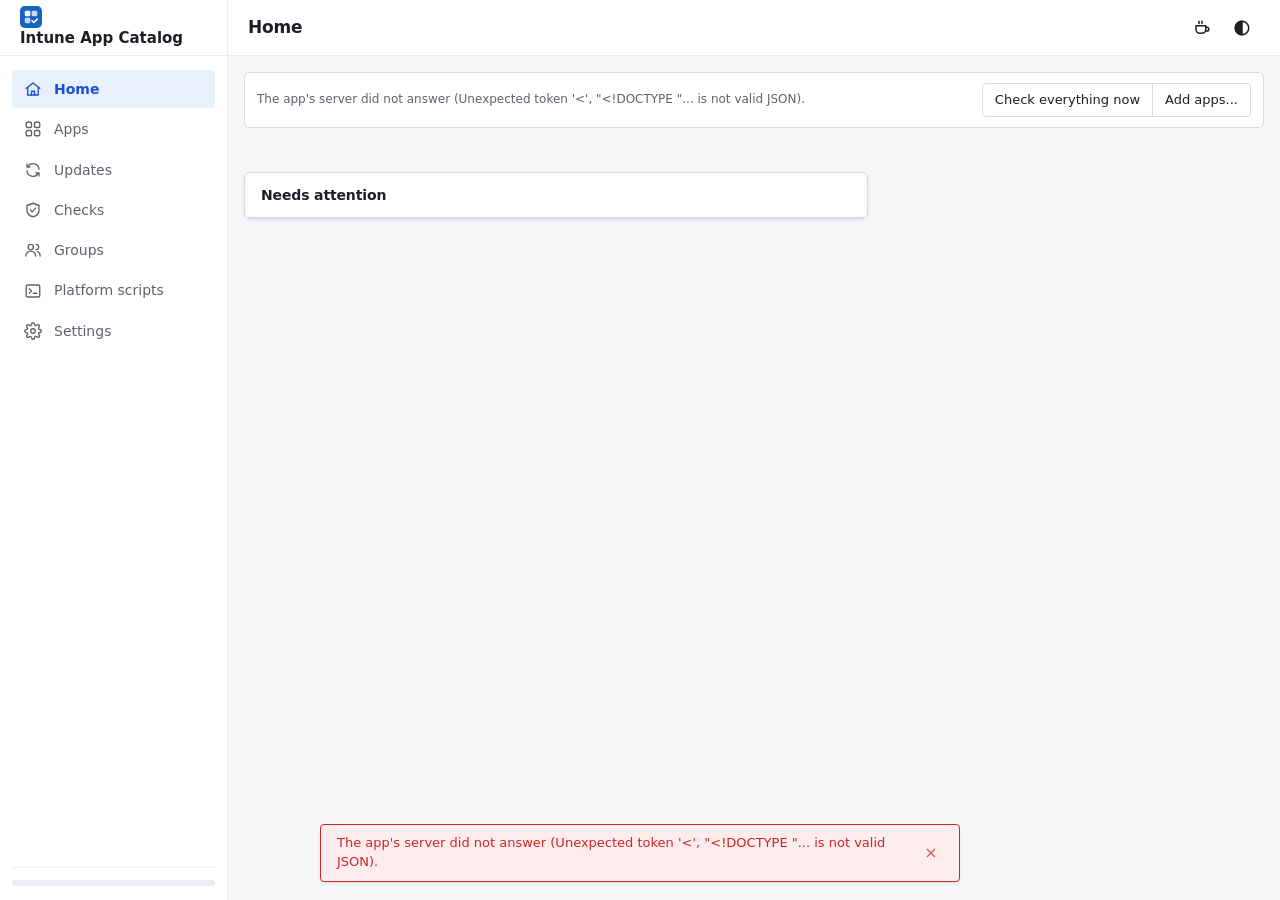
==== commit 72a74fc8: "Groups: scope select beside New group, no duplicate not-connected note Co-Authored-By: Claude Opus 5" ====
--- a/code/Web/ui/index.html
+++ b/code/Web/ui/index.html
@@ -49,8 +49,8 @@
 
 <div class="banner warn" id="testBanner" role="region" aria-label="Test mode" hidden><span><b>Test mode.</b> Nothing here comes from a tenant: Graph answers are read from a test file (INTUNE_CATALOG_TEST_GRAPH), and settings are not saved. Restart the app without that variable.</span></div>
 <div class="banner warn" id="setupBanner" role="region" aria-label="Setup" hidden>
-  <span>No Graph connection set up yet - Intune and Entra ID features won't work until it is.</span>
-  <button class="btn small" id="bannerSettings" title="Fill in the connection and follow the setup guide">Open Settings and the setup guide</button>
+  <span><b>Not connected.</b> Nothing is read from or sent to Intune and Entra ID until the connection is set up.</span>
+  <button class="btn small" id="bannerSettings" title="Fill in the connection and follow the setup guide">Set up the connection</button>
 </div>
 
 <main>
@@ -237,14 +237,16 @@
     <div class="gsplit">
       <div class="panel side">
         <div class="toolbar tight">
-          <input type="search" id="groupSearch" placeholder="Search groups" title="Part of a name, or * as a wildcard" aria-label="Search the groups" autocomplete="off" spellcheck="false" autocorrect="off" autocapitalize="off">
-          <button class="btn" id="btnGroupOpen" title="Search all of Entra ID for this text (Enter)">Search Entra ID</button>
+          <input type="search" id="groupSearch" placeholder="Search groups" title="Part of a name, or * as a wildcard. Enter searches all of Entra ID" aria-label="Search the groups" autocomplete="off" spellcheck="false" autocorrect="off" autocapitalize="off">
+          <button class="btn" id="btnGroupOpen" hidden title="Search all of Entra ID for this text (Enter)">Search Entra ID</button>
         </div>
         <div class="gfilter">
-          <select id="groupShow" aria-label="Which groups to show" title="The groups the catalog uses (all, or those Entra ID has or lacks), or every group in Entra ID">
+          <select class="gscope" id="groupShow" aria-label="Which groups to show" title="The groups the catalog uses (all, or those Entra ID has or lacks), or every group in Entra ID">
             <option value="">Used by the catalog</option><option value="missing">Used, not in Entra ID</option><option value="found">Used, in Entra ID</option><option value="entra">All groups in Entra ID</option>
           </select>
           <span class="muted" id="groupStatusNote" aria-live="polite"></span>
+          <span class="spacer"></span>
+          <button class="btn small" id="btnGroupNew" title="Create a security group in Entra ID">New group</button>
         </div>
         <div class="gselbar" id="groupSelBar" hidden>
           <span id="groupSelCount"></span>
@@ -254,10 +256,7 @@
           <button class="btn small" id="btnGroupSelClear" title="Clear the selection (Escape)">Clear</button>
         </div>
         <ul class="glist" id="groupList" role="listbox" aria-multiselectable="true" tabindex="0" aria-label="Groups used by the catalog"></ul>
-        <div class="actions">
-          <button class="btn" id="btnGroupNew" title="Create a security group in Entra ID">New group</button>
-          <button class="btn" id="btnGroupsReload" title="Read the groups, their status in Entra ID and the open group's members again">Reload</button>
-        </div>
+        <button class="btn" id="btnGroupsReload" title="Read the groups, their status in Entra ID and the open group's members again">Reload</button>
       </div>
       <section class="panel" id="groupPane">
         <div class="empty" id="groupEmpty"><h2>Pick a group</h2><p>The groups your apps are assigned to are listed on the left, with whether Entra ID has them. Pick one to see its apps and members, or search all of Entra ID on the left. New group starts a new one.</p></div>
@@ -554,23 +553,27 @@
         <article class="card">
           <h2>Nightly run</h2>
           <p class="sub" id="runSchedule">Checks every managed app: promotes or holds versions in pilots by the release rule (Managed updates), and releases new winget versions - each only when its switch is on; otherwise it reports what it would do.</p>
+          <h3>Schedule</h3>
           <div class="toolbar tight">
             <label class="inline">Every day at <input id="runAt" type="time" autocomplete="off" spellcheck="false" autocorrect="off" autocapitalize="off"></label>
             <button class="btn" id="btnSchedule" title="Create or change the Windows scheduled task that runs IntuneDeployment.ps1 -RunUpdates every day (as you)">Schedule</button>
             <button class="btn" id="btnUnschedule" title="Remove the scheduled task">Remove</button>
           </div>
+          <h3>Run</h3>
           <div class="actions">
             <button class="btn" id="btnRunPlan" title="Decide and report what would happen - changes nothing">Plan only</button>
             <button class="btn" id="btnRunNow" title="Run it now, as the nightly task would - may release and promote, if those switches are on">Run now</button>
-            <button class="btn" id="btnRunReload" title="Read the last runs again">Reload</button>
+            <button class="btn" id="btnHealth" title="What the nightly run checks first: the certificate, signing in, the packages, disk space">Check health now</button>
+            <span class="spacer"></span>
+            <button class="btn ghost" id="btnRunReload" title="Read the last runs again">Reload</button>
+          </div>
+          <div id="runList" class="runlist" aria-live="polite"></div>
+          <ul id="healthList" class="healthlist" aria-live="polite" hidden></ul>
+          <h3>Reports</h3>
+          <div class="actions">
+            <button class="btn" id="btnMonthly" title="Last month's report, from the nightly runs - downloaded here as HTML, also kept in Logs\reports and sent when alerts are set up">Create last month's report</button>
             <button class="desktoponly btn" id="btnReports" title="Open the folder with every run's report (HTML and JSON)">Open reports folder</button>
           </div>
-          <div id="runList" class="runlist" aria-live="polite"></div>
-          <div class="actions">
-            <button class="btn" id="btnHealth" title="What the nightly run checks first: the certificate, signing in, the packages, disk space">Check health now</button>
-            <button class="btn" id="btnMonthly" title="Last month's report, from the nightly runs - downloaded here as HTML, also kept in Logs\reports and sent when alerts are set up">Create last month's report</button>
-          </div>
-          <ul id="healthList" class="healthlist" aria-live="polite" hidden></ul>
           <h3 class="desktoponly">Run while nobody is signed in</h3>
           <ul id="unattSteps" class="desktoponly healthlist"></ul>
           <div class="actions">
@@ -860,7 +863,7 @@
   <h2 id="histTitle">History</h2>
   <h3>Changes</h3>
   <p class="sub">Every change to the app in the catalog - which field, from what to what, and where it came from - and every step that changed it in Intune. Undo puts one change back.</p>
-  <ol id="histChanges"></ol>
+  <ol class="recentlist" id="histChanges"></ol>
   <p class="sub" id="histChangesNote"></p>
   <details id="histVersions"><summary>Earlier versions (whole files)</summary>
   <p class="sub">A copy is kept every time the app's file is saved or removed (Settings &gt; Folders &gt; Catalog backups). Restoring keeps the current version as a copy too.</p>
@@ -974,10 +977,10 @@
         <label class="chk" id="aManagedRow" title="Install a fixed version (the App version) and release new versions to the pilot groups first - Settings > Updates"><input type="checkbox" id="aManaged">Managed updates <button type="button" class="help" data-help="managed" aria-label="What are managed updates?">?</button> <span class="muted" id="aManagedNote"></span></label>
         <label class="chk" id="aSelfRow" hidden title="The app keeps itself up to date on the device (its own updater) - Intune installs winget's latest once, and Home doesn't suggest managed updates for it"><input type="checkbox" id="aSelfUpd">Updates itself <span class="muted">- winget's latest, no version pinned (browsers, meeting apps)</span></label>
         <div class="methodrow" id="aMethodRow" hidden>
-          <label title="How devices install this Winget app - and so which version they get">Install with<select id="aMethod"><option value="Managed">Managed updates - a fixed version, pilot first</option><option value="Winget">The winget command - newest, not updated</option><option value="WAU" disabled>Winget-AutoUpdate (no longer used)</option><option value="Custom" disabled>Own command (edited by hand)</option></select></label>
+          <label title="How devices install this Winget app - and so which version they get">Install with<select id="aMethod"><option value="Managed">Managed updates - a fixed version, pilot first</option><option value="Winget">The winget command - newest when installed, not updated</option><option value="Self">The winget command - the app keeps itself up to date</option><option value="WAU" disabled>Winget-AutoUpdate (no longer used)</option><option value="Custom" disabled>Own command (edited by hand)</option></select></label>
           <p class="methodinfo" id="aMethodInfo" aria-live="polite"></p>
         </div>
-        <p class="hint" id="aSelfHint" hidden>This app updates itself on the devices - a pinned version falls behind within days and winget soon drops it. Choose Install with: The winget command (winget's latest) - that usually fits it better.</p>
+        <p class="hint" id="aSelfHint" hidden>This app updates itself on the devices - a pinned version falls behind within days and winget soon drops it. Choose Install with: The winget command - the app keeps itself up to date. That usually fits it better.</p>
         <label id="aVerRow">App version<span class="inputrow"><input autocomplete="off" id="mAppVersion" placeholder="Pick or type a version" spellcheck="false" autocorrect="off" autocapitalize="off"><select id="mAppVersionPick" class="verpick" aria-label="Pick from winget's versions" title="winget's versions, newest first"><option value="">Pick...</option></select></span></label>
         <fieldset class="ownrule" id="aRuleBox" hidden>
           <legend>Release rule <span class="muted">- this app's own; empty fields: Settings' rule</span></legend>
--- a/code/Web/ui/app.css
+++ b/code/Web/ui/app.css
@@ -749,8 +749,6 @@
 td.src { font-size: 12px; color: var(--muted); }
 /* The change history (History dialog) */
 #histChanges { list-style: none; margin: 0 0 8px; padding: 0; max-height: 46vh; overflow: auto; }
-#histChanges > li { border-left: 3px solid var(--bd); padding: 6px 10px; margin: 0 0 6px; }
-#histChanges > li.intune { border-left-color: var(--info); }
 #histChanges .thead { display: flex; flex-wrap: wrap; gap: 4px 10px; align-items: center; font-size: 12px; }
 #histChanges .thead .btn { margin-left: auto; }
 #histChanges ul.changes { margin: 4px 0 0; padding-left: 18px; font-size: 13px; }
@@ -1589,7 +1587,7 @@
 
 /* 2.31.0: the list's view options in one icon menu, with the mouse and keys */
 .menu.looks .mkeys { max-width: 300px; margin: 4px 8px 6px; font-size: 12px; line-height: 1.5; color: var(--muted); white-space: normal; }
-body[data-view="home"] #setupBanner { display: none; }
+body[data-view="home"] #setupBanner, body[data-view="settings"] #setupBanner { display: none; }
 
 /* 2.31.0: the release rule as one line; the App ID as plain text; the icon's extra actions in one menu */
 #aRuleBox .foldsum { display: flex; align-items: center; gap: 12px; padding: 6px 0 2px; font-size: 13px; color: var(--muted); }
@@ -1996,3 +1994,9 @@
 /* Details: Publisher, Owner and Developer in one row on wide windows (Developer sat alone on its row). */
 @media (min-width: 1100px) { #dlgApp .two:has(#mDeveloper) { grid-template-columns: repeat(3, minmax(0, 1fr)); } }
 .readypop { left: 0; }
+/* Groups (2.38.67): one search row - the text and which groups it looks in - and New group beside the status. */
+#viewGroups .panel.side > .toolbar.tight { flex-wrap: nowrap; }
+#viewGroups .panel.side > .toolbar.tight #groupSearch { flex: 1 1 auto; min-width: 0; }
+#viewGroups .gscope { flex: 0 1 auto; width: auto; min-width: 0; }
+#viewGroups .gfilter { display: flex; align-items: center; gap: 8px; }
+#viewGroups .gfilter .muted { flex: 1 1 auto; }
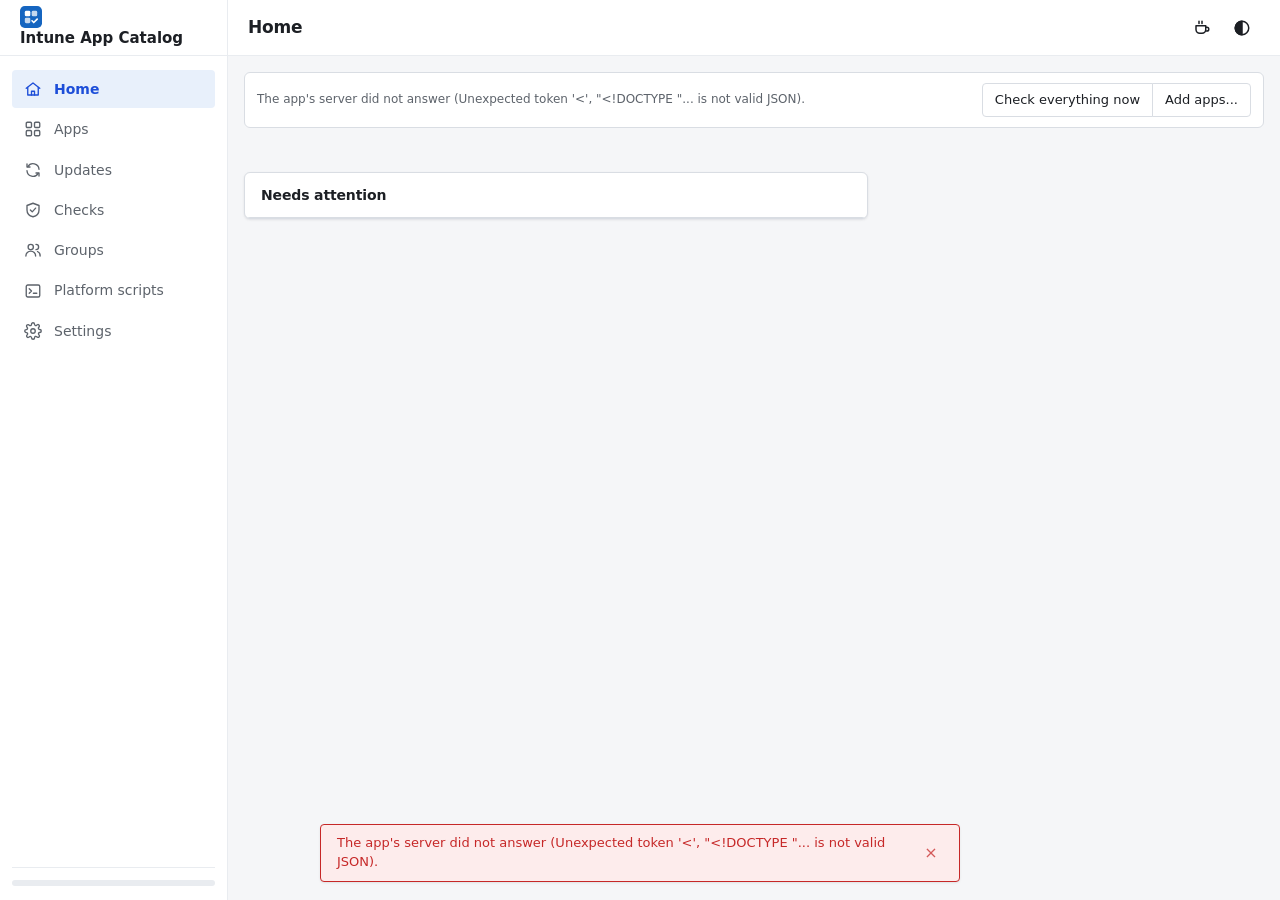
==== commit 546b6d69: "Send cards like the dialogs, side by side; Build package in Ready to send; small fixes (2.38.69) Co-" ====
--- a/code/Web/ui/index.html
+++ b/code/Web/ui/index.html
@@ -1211,7 +1211,7 @@
 
   <section class="asec" id="asec-installer" role="tabpanel" aria-labelledby="atab-installer" hidden>
     <div class="dropzone" id="aiDrop" tabindex="0" role="button" aria-describedby="aiDropText">
-      <strong>Drop an .msi or .exe here - or a whole folder, or a .zip of it</strong>
+      <strong>Drop an .msi or .exe here - or a .zip of its folder</strong>
       <span id="aiDropText" class="muted">or <u>choose files</u> (.msi, .exe, .zip - or several at once: the setup and the files it needs) - the installer is read for its name, publisher, version and silent switches; everything goes into the app's packages folder and into its package.</span>
       <input type="file" id="aiFile" multiple hidden>
     </div>
@@ -1256,7 +1256,7 @@
       <label>Publisher<input id="asPublisher" list="pubList" autocomplete="off" spellcheck="false" autocorrect="off" autocapitalize="off"></label>
       <label>Version<input id="asVersion" autocomplete="off" spellcheck="false" autocorrect="off" autocapitalize="off" placeholder="1.0"></label>
     </div>
-    <label class="inline">Start from <select id="asTemplate" aria-label="Template"></select></label>
+    <label>Start from<select id="asTemplate" aria-label="Template"></select></label>
     <div class="formgrid two">
       <label>Install.ps1<textarea id="asInstall" class="mono" rows="10" autocomplete="off" spellcheck="false" autocorrect="off" autocapitalize="off"></textarea></label>
       <label>Uninstall.ps1<textarea id="asUninstall" class="mono" rows="10" autocomplete="off" spellcheck="false" autocorrect="off" autocapitalize="off"></textarea></label>
--- a/code/Web/ui/app.css
+++ b/code/Web/ui/app.css
@@ -975,12 +975,13 @@
 .wtitle.movable { cursor: move; user-select: none; }
 dialog.maxed { width: calc(100vw - 16px) !important; max-width: none !important; height: calc(100vh - 16px); max-height: none !important; margin: 8px; transform: none !important; }
 #dlgTray { position: fixed; inset: auto 16px 40px auto; margin: 0; padding: 0; z-index: 60; display: flex; gap: 8px; flex-wrap: wrap; justify-content: flex-end; }
-#dlgTray .tray-chip { display: inline-flex; align-items: center; border: 1px solid var(--bd); border-radius: var(--r-m); background: var(--surface); box-shadow: var(--shadow); font-size: 12px; overflow: hidden; }
+#dlgTray .tray-chip { display: inline-flex; align-items: center; border: 1px solid var(--bd); border-radius: var(--r-l); background: var(--surface); box-shadow: 0 6px 20px rgba(16, 24, 40, .18); font-size: 12px; overflow: hidden; position: relative; padding-left: 3px; }
+#dlgTray .tray-chip::before { content: ''; position: absolute; inset: 0 auto 0 0; width: 3px; background: var(--accent); }
 #dlgTray button { border: 0; background: transparent; color: var(--fg); cursor: pointer; padding: 7px 10px; font: inherit; }
 #dlgTray .tray-open { max-width: 240px; overflow: hidden; text-overflow: ellipsis; white-space: nowrap; font-weight: 600; }
 #dlgTray .tray-open:hover { background: var(--hover); }
 #dlgTray .tray-x { padding: 7px 9px; color: var(--muted); }
-#dlgTray .tray-x:hover { color: #fff; background: #c42b1c; }
+#dlgTray .tray-x:hover { color: var(--fg); background: var(--hover); }
 
 .toolbar > .pagebtns { margin-left: 4px; padding-left: 8px; border-left: 1px solid var(--bd); }
 .toolbar > .spacer + .pagebtns, .toolbar > .pagebtns:only-child { border-left: 0; }
@@ -1923,12 +1924,38 @@
 .stage .btn.small.next { min-width: 112px; justify-content: center; text-align: center; }
 /* 2.38.39: one small window per send, side by side in the bottom right corner - the newest left of the others. */
 .sendstack { position: fixed; right: 16px; bottom: 16px; z-index: 41; display: flex; flex-direction: row-reverse; flex-wrap: wrap-reverse; align-items: flex-end; gap: 10px; max-width: calc(100vw - 32px); max-height: 60vh; overflow-y: auto; pointer-events: none; }
-.sendcard { pointer-events: auto; width: 320px; max-width: calc(100vw - 32px); background: var(--surface); border: 1px solid var(--bd); border-radius: var(--r-l); padding: 12px 14px; box-shadow: 0 10px 32px rgba(16, 24, 40, .25); box-sizing: border-box; }
-.sendcard .trayhead { display: flex; align-items: center; gap: 8px; }
-.sendcard .trayhead h2 { margin: 0; font-size: 14px; }
-.sendcard .sub { margin: 4px 0 0; }
-.sendcard .log { max-height: 26vh; margin-top: 8px; font-size: 11px; }
-.sendcard.failed { border-color: var(--err, #c42b1c); }
+/* 2.38.69: the send cards look like the dialogs - a status mark, title and app, a bar while it runs, the log folded. */
+.sendcard { pointer-events: auto; width: 320px; max-width: calc(100vw - 32px); background: var(--surface); border: 1px solid var(--bd); border-radius: var(--r-l); padding: 12px 12px 10px 14px; box-shadow: 0 10px 32px rgba(16, 24, 40, .22); box-sizing: border-box; overflow: hidden; position: relative; transition: padding .2s; }
+.sendcard::before { content: ''; position: absolute; inset: 0 auto 0 0; width: 3px; background: var(--bd); }
+.sendcard.sending::before { background: var(--accent); } .sendcard.sent::before { background: var(--ok); } .sendcard.failed::before { background: var(--err); }
+.sendcard .shead { display: flex; align-items: center; gap: 10px; }
+.sendcard .smark { flex: none; width: 20px; height: 20px; border-radius: 50%; display: inline-grid; place-items: center; font-size: 12px; font-weight: 700; background: var(--bd2); color: var(--muted); }
+.sendcard.sending .smark { background: none; border: 2px solid var(--accent-soft); border-top-color: var(--accent); animation: sspin .8s linear infinite; box-sizing: border-box; }
+.sendcard.sent .smark { background: color-mix(in srgb, var(--ok) 18%, transparent); color: var(--ok); }
+.sendcard.failed .smark { background: color-mix(in srgb, var(--err) 18%, transparent); color: var(--err); }
+@keyframes sspin { to { transform: rotate(360deg); } }
+@media (prefers-reduced-motion: reduce) { .sendcard.sending .smark { animation: none; } }
+.sendcard .stitle { flex: 1; min-width: 0; display: grid; }
+.sendcard .stitle h2 { margin: 0; font-size: 13px; font-weight: 600; }
+.sendcard .sapp { font-size: 12px; color: var(--muted); overflow: hidden; text-overflow: ellipsis; white-space: nowrap; }
+.sendcard .sstate { font-size: 12px; color: var(--muted); white-space: nowrap; }
+.sendcard.sent .sstate { color: var(--ok); } .sendcard.failed .sstate { color: var(--err); font-weight: 600; }
+.sendcard .sclose { flex: none; width: 24px; height: 24px; border: 0; border-radius: var(--r-s); background: none; color: var(--muted); font-size: 16px; line-height: 1; cursor: pointer; }
+.sendcard .sclose:hover:not(:disabled) { background: var(--hover); color: var(--fg); }
+.sendcard .sclose:disabled { opacity: .35; cursor: default; }
+.sendcard .sbar { height: 3px; margin: 10px 0 0; border-radius: 999px; background: var(--bd2); overflow: hidden; display: none; }
+.sendcard.sending .sbar { display: block; }
+.sendcard .sbar span { display: block; width: 40%; height: 100%; background: var(--accent); border-radius: 999px; animation: sbar 1.3s ease-in-out infinite; }
+@keyframes sbar { from { transform: translateX(-100%); } to { transform: translateX(250%); } }
+@media (prefers-reduced-motion: reduce) { .sendcard .sbar span { animation: none; width: 100%; } }
+.sendcard .sfoot { display: flex; align-items: center; gap: 8px; }
+.sendcard .sfoot:has(> :not([hidden])) { margin-top: 8px; }
+.sendcard .slog { flex: 1; min-width: 0; }
+.sendcard .slog > summary { cursor: pointer; font-size: 12px; color: var(--muted); }
+.sendcard .slog .log { max-height: 26vh; margin-top: 6px; font-size: 11px; }
+.sendcard.folded { padding-top: 8px; padding-bottom: 8px; }
+.sendcard.folded .sfoot { display: none; }
+.sendstack .smore { pointer-events: auto; align-self: flex-end; font-size: 12px; color: var(--muted); background: var(--surface); border: 1px solid var(--bd); border-radius: 999px; padding: 4px 10px; box-shadow: var(--shadow); }
 @media (max-width: 720px) { .sendstack { flex-direction: column-reverse; flex-wrap: nowrap; } .sendcard { width: auto; } }
 .rwhat .pill { margin-left: 8px; vertical-align: 1px; }
 #sec-about .cols > .col.wide { grid-column: 1 / -1; }
@@ -2000,3 +2027,9 @@
 #viewGroups .gscope { flex: 0 1 auto; width: auto; min-width: 0; }
 #viewGroups .gfilter { display: flex; align-items: center; gap: 8px; }
 #viewGroups .gfilter .muted { flex: 1 1 auto; }
+/* Side panel (2.38.69): the stage on its own line, its explanation under it - the pill sat inside wrapped text. */
+.apppanel .pstage { display: flex; flex-direction: column; align-items: flex-start; gap: 4px; }
+/* A failed card: the log the full width, Try again under it. */
+.sendcard .sfoot { flex-wrap: wrap; }
+.sendcard .slog[open] { flex: 1 1 100%; }
+.sendcard .sfoot > .btn { margin-left: auto; }
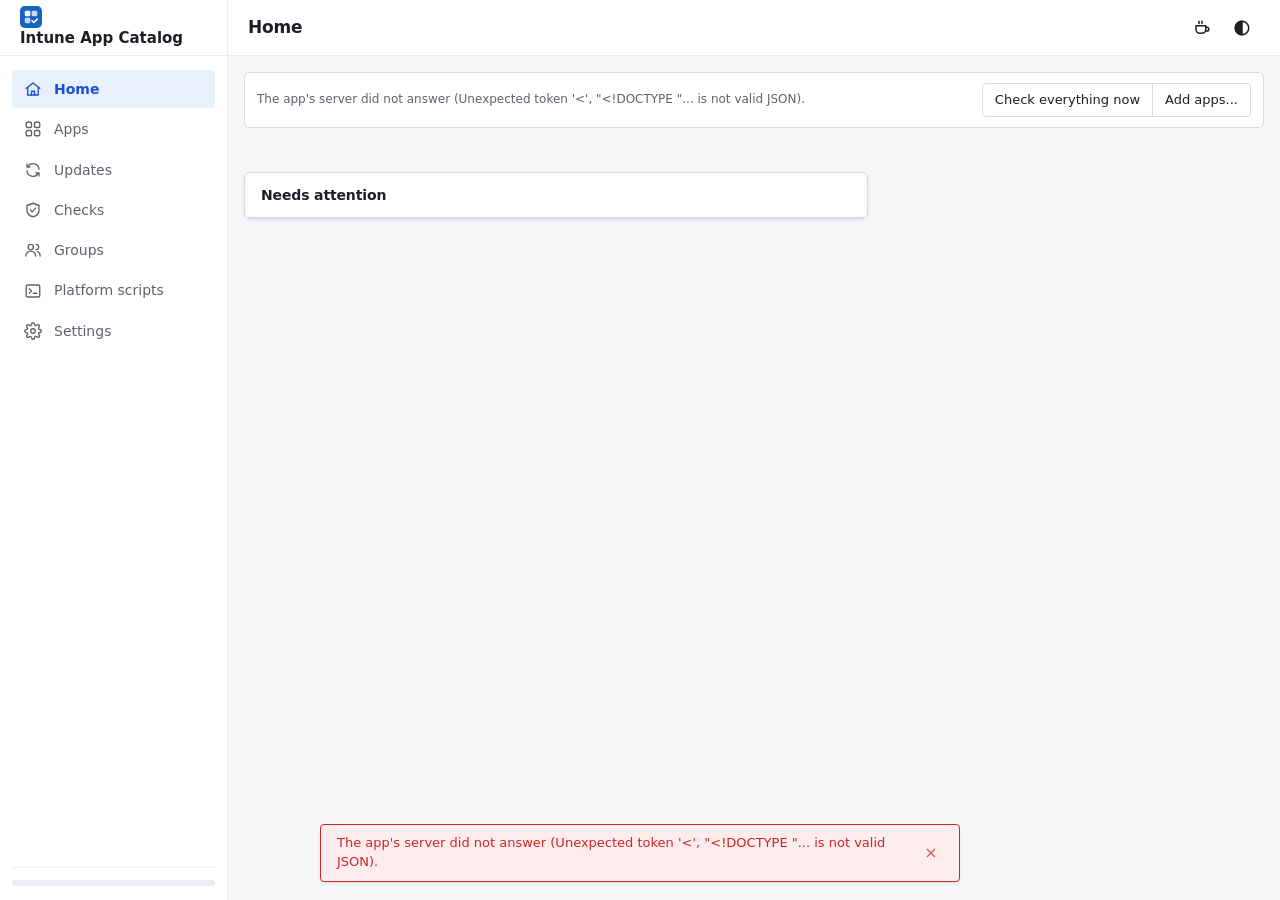
==== commit 62792a7c: "2.38.71: sweep fixes (signer check, send queue, logs, layout) and CI - Vendor signature checks read " ====
--- a/code/Web/ui/index.html
+++ b/code/Web/ui/index.html
@@ -246,7 +246,7 @@
           </select>
           <span class="muted" id="groupStatusNote" aria-live="polite"></span>
           <span class="spacer"></span>
-          <button class="btn small" id="btnGroupNew" title="Create a security group in Entra ID">New group</button>
+          <button class="btn" id="btnGroupNew" title="Create a security group in Entra ID">New group</button>
         </div>
         <div class="gselbar" id="groupSelBar" hidden>
           <span id="groupSelCount"></span>
@@ -565,7 +565,7 @@
             <button class="btn" id="btnRunNow" title="Run it now, as the nightly task would - may release and promote, if those switches are on">Run now</button>
             <button class="btn" id="btnHealth" title="What the nightly run checks first: the certificate, signing in, the packages, disk space">Check health now</button>
             <span class="spacer"></span>
-            <button class="btn ghost" id="btnRunReload" title="Read the last runs again">Reload</button>
+            <button class="btn" id="btnRunReload" title="Read the last runs again">Reload</button>
           </div>
           <div id="runList" class="runlist" aria-live="polite"></div>
           <ul id="healthList" class="healthlist" aria-live="polite" hidden></ul>
--- a/code/Web/ui/app.css
+++ b/code/Web/ui/app.css
@@ -1694,9 +1694,6 @@
 
 /* 2.38.8: log lines by kind - every log in the app. */
 /* The log is dark in both themes - its own colours, readable on it. */
-pre.log .lerr { color: #ff8a80; font-weight: 600; background: rgba(255, 82, 82, .14); }
-pre.log .lwarn { color: #f5c451; }
-pre.log .lok { color: #7ee2a0; }
 pre.log.hasfail { box-shadow: inset 3px 0 0 #ff6b6b; }
 
 /* 2.38.8: Changes to send - the pill opens the hover card. */
@@ -2033,3 +2030,53 @@
 .sendcard .sfoot { flex-wrap: wrap; }
 .sendcard .slog[open] { flex: 1 1 100%; }
 .sendcard .sfoot > .btn { margin-left: auto; }
+/* The cards line up at their bottom edge (2.38.69): with wrap-reverse the cross axis runs upward, so flex-start is the bottom. */
+.sendstack { align-items: flex-start; }
+.sendstack .smore { align-self: flex-start; }
+
+/* ---------------------------------------------------------------- 2.38.70: logs that read like the app */
+.logwrap { position: relative; }
+.logwrap:has(> pre[hidden]) { display: none; }
+/* An empty log (hidden in dialogs) has nothing to copy - and its button must not be reachable by Tab (2.38.71). */
+.logwrap > pre:empty + .logcopy { display: none; }
+.logwrap > .logcopy { position: absolute; top: 6px; right: 8px; font: inherit; font-size: 11px; padding: 2px 8px; border-radius: var(--r-s); border: 1px solid rgba(255,255,255,.18); background: rgba(255,255,255,.08); color: var(--log-fg); cursor: pointer; opacity: 0; transition: opacity .15s; }
+.logwrap:hover > .logcopy, .logwrap > .logcopy:focus-visible { opacity: 1; }
+.logwrap > .logcopy:hover { background: rgba(255,255,255,.16); }
+pre.log .ln { display: block; white-space: pre-wrap; min-height: 1.5em; }
+pre.log .lnl { display: none; }
+pre.log .lx { font-size: 0; }
+pre.log .lgone { display: none; }
+pre.log .ln.lblank { min-height: .7em; }
+pre.log .lhead { font-weight: 600; color: #e8eef7; margin-top: 6px; }
+pre.log .lhead:first-child { margin-top: 0; }
+pre.log .lts { color: #8b94a3; }
+pre.log .ltag::before { display: inline-block; width: 1.4em; font-weight: 700; }
+/* Read as a word (the bracketed tag itself is hidden from screen readers) - "OK: done", not "check mark [OK] done". */
+pre.log .ltag.t-ok::before { content: '✓'; content: '✓' / 'OK:'; color: #7ee2a0; }
+pre.log .ltag.t-warn::before { content: '⚠'; content: '⚠' / 'Warning:'; color: #f5c451; }
+pre.log .ltag.t-err::before { content: '✕'; content: '✕' / 'Error:'; color: #ff8a80; }
+pre.log .ltag.t-info::before { content: '•'; content: '•' / ''; color: #8b94a3; }
+pre.log .ln.lerr { color: #ffb4ab; background: rgba(255, 82, 82, .12); border-radius: 3px; margin: 0 -4px; padding: 0 4px; }
+pre.log .ln.lwarn { color: #f5d08a; }
+pre.log .ln.lok { color: inherit; }
+pre.log .ln.ldetail { color: #8b94a3; }
+/* 2.38.71 GUI sweep */
+/* The send cards stay clear of a tray dialog (Package's log) - and of a dialog's footer (placeSendStack, guide.js). */
+body:has(> dialog.tray[open]) > .sendstack { bottom: calc(60vh + 32px); }
+/* ...and of minimized dialogs' chips in the corner. */
+body:has(> #dlgTray) > .sendstack { bottom: 80px; }
+/* Narrower windows: one column on the right, not rows that break unevenly over the page. */
+@media (max-width: 1000px) { .sendstack { flex-direction: column-reverse; flex-wrap: nowrap; align-items: flex-end; max-width: 340px; } .sendstack .smore { align-self: flex-end; } .sendcard { width: 100%; } }
+/* A card's log is as tall as what it holds - a two-line error isn't a 120 px black box. */
+.sendcard .slog .log { min-height: 0; }
+/* Copy sits on the log's own colour, clear of the scrollbar - the text no longer shows through it. */
+.logwrap > .logcopy { right: 20px; background: var(--log); }
+.logwrap > .logcopy:hover { background: color-mix(in srgb, var(--log) 80%, #fff); }
+/* A timed line that wraps continues under its text, not under the time. */
+pre.log .ln:has(> .lts) { padding-left: 9ch; text-indent: -9ch; }
+/* History: Undo on the row's own line. */
+#histChanges .rapps .btn { margin-left: 6px; }
+/* The ready chip as tall as the footer's buttons. */
+.readychip { height: 34px; }
+/* The starter set's sticky header covers the rows scrolled under it. */
+#alGrid thead th { background: var(--surface); box-shadow: 0 1px 0 var(--bd); }
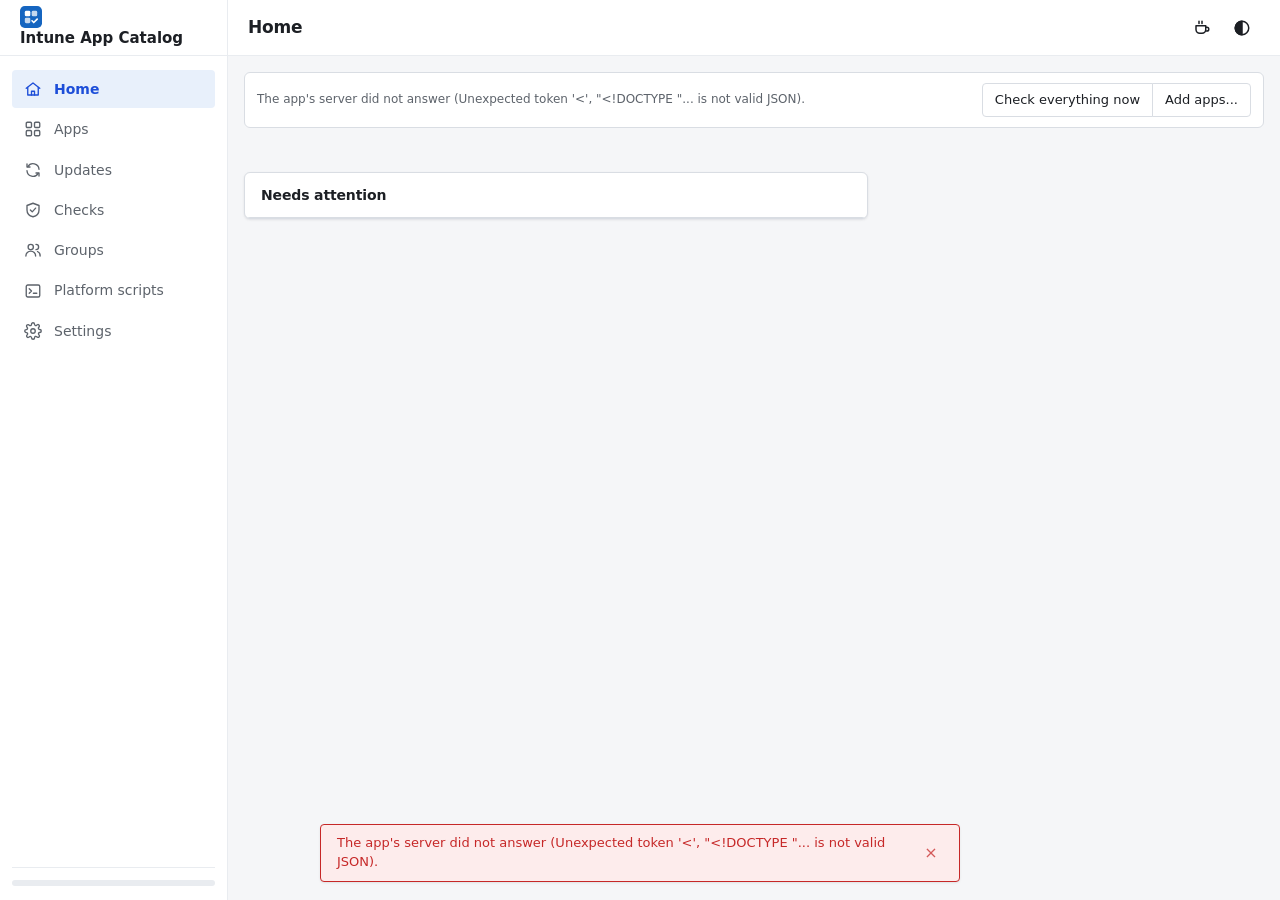
==== commit 1693bd45: "Installs from: only what an app in Intune can become, each choice keeps its own commands; 'Custom in" ====
--- a/code/Web/ui/index.html
+++ b/code/Web/ui/index.html
@@ -70,7 +70,7 @@
           <option value="pkgstale">Rebuild package</option>
           <option value="pkgsend">New package to send</option>
           <option value="winget">Winget apps</option>
-          <option value="custom">Own package</option>
+          <option value="custom">Custom package</option>
           <option value="newer">Newer on winget</option>
           <option value="managed">Managed updates</option>
           <option value="pilot">In pilot</option>
@@ -124,7 +124,7 @@
       <table class="grid" id="grid">
         <thead><tr>
           <th data-sort="name" title="The app's name in the catalog (and in Intune). Click a header to sort.">App</th>
-          <th data-sort="wingetId" title="Where it installs from: a winget package, or its own installer">Source</th>
+          <th data-sort="wingetId" title="Where it installs from: a winget package, or a custom installer">Source</th>
           <th data-sort="version" title="Which version devices get: a lock and the version when it's pinned (managed updates - an arrow when winget has a newer one to release), or newest when it isn't (winget's version today in grey).">Version</th>
           <th data-sort="groups" title="Who gets it - hover for the groups by role">Who gets it</th>
           <th data-sort="status" title="Where the app is: Draft, Ready to send, In Intune, In pilot, Everyone - or Needs a look, Other tenant, Microsoft app, Retire. The button is its next step.">Stage</th>
@@ -170,7 +170,7 @@
       <span class="spacer"></span>
       <div class="btngroup" role="group" aria-label="Updates actions">
         <button class="btn" id="btnUpdWinget" title="Ask winget for the newest version of every Winget app">Check winget for new versions</button>
-        <button class="btn" id="btnUpdWatched" title="Own packages that watch a winget package: ask winget, then get each newer installer into its folder (checked against winget's SHA256) - and release them from the list">Get new installers...</button>
+        <button class="btn" id="btnUpdWatched" title="Custom packages that watch a winget package: ask winget, then get each newer installer into its folder (checked against winget's SHA256) - and release them from the list">Get new installers...</button>
         <button class="btn" id="btnUpdDownloads" title="Whether the version each app is pinned to can still be downloaded - a vendor that keeps only its latest version online breaks it, first on new devices. The nightly run checks this too.">Check downloads</button>
         <button class="btn" id="btnUpdExport" title="A compliance report as a CSV file: per app the pinned version, how many devices have it, whether it meets the bar (90 % on the pinned version, download still there), the release and its ring - with a totals row. For an audit or a report.">Compliance report</button>
         <button class="btn" id="btnUpdReload" title="Read the counts from Intune again">Reload</button>
@@ -184,7 +184,7 @@
     </section>
     <div class="tablewrap" tabindex="0" aria-label="Apps with managed updates">
       <table class="grid" id="updGrid">
-        <thead><tr><th>App</th><th title="The version everyone gets">Current</th><th title="Devices with the current release installed, of those it is assigned to">Devices on it</th><th title="The new version being released: its ring (or fast track), and what the release rule says">In release</th><th title="A newer version: winget's, or the installer in an own package's folder">Available</th><th title="Devices Intune's inventory finds with an older version of the app - installed by Intune or by hand">On older versions</th><th title="Earlier releases kept in Intune for rollback">Superseded</th><th><span class="sr">Actions</span></th></tr></thead>
+        <thead><tr><th>App</th><th title="The version everyone gets">Current</th><th title="Devices with the current release installed, of those it is assigned to">Devices on it</th><th title="The new version being released: its ring (or fast track), and what the release rule says">In release</th><th title="A newer version: winget's, or the installer in a custom package's folder">Available</th><th title="Devices Intune's inventory finds with an older version of the app - installed by Intune or by hand">On older versions</th><th title="Earlier releases kept in Intune for rollback">Superseded</th><th><span class="sr">Actions</span></th></tr></thead>
         <tbody id="updBody"></tbody>
       </table>
       <div class="empty" id="updEmpty" hidden><h2>No app has managed updates yet</h2><p id="updEmptyText">Select apps on the Apps page and choose More &gt; Managed updates on. The pilot groups and the release rule are in Settings &gt; Updates.</p><button class="btn primary" id="btnUpdOpenApps" title="Go to the Apps page">Open Apps</button></div>
@@ -424,7 +424,7 @@
               </section>
               <section class="tile">
                 <span class="ico" aria-hidden="true">&#8679;</span><h3>The catalog has apps, Intune doesn't</h3>
-                <p><b>Add apps</b> (Find... looks up the Winget ID), set the groups, then <b>Send to Intune</b> - several at once, in dependency order. Apps with their own installer need More &gt; Package and a detection rule first.</p>
+                <p><b>Add apps</b> (Find... looks up the Winget ID), set the groups, then <b>Send to Intune</b> - several at once, in dependency order. Apps with a custom installer need More &gt; Package and a detection rule first.</p>
                 <button class="btn" id="tileAdd" title="Open the app editor for a new app">Add app</button>
               </section>
               <section class="tile">
@@ -723,7 +723,7 @@
   <button role="menuitem" data-act="export" title="The selected apps with their settings, groups, icon and package files as one .zip - Catalog > Import library adds them on another instance">Export...</button>
   <button role="menuitem" data-act="deploy" title="Create or update the selected apps in Intune - their settings, package and groups (as the Send to Intune button)">Send to Intune...</button>
   <button role="menuitem" data-act="pushgroups" title="Send only the groups (assignments) to Intune - not the settings or the package">Send groups only</button>
-  <button role="menuitem" data-act="package" title="Build the .intunewin for apps with their own installer">Build package (.intunewin)</button>
+  <button role="menuitem" data-act="package" title="Build the .intunewin for apps with a custom installer">Build package (.intunewin)</button>
   <button role="menuitem" data-act="pull" title="Read the apps' settings and groups from Intune into the catalog - you choose per field">Read from Intune...</button>
   <button role="menuitem" data-act="pushsettings" title="Send the catalog's settings to Intune, without uploading a package">Send settings only...</button>
   <button role="menuitem" data-act="replacepkg" title="Upload the built package under the app as it is in Intune - same version, other files (also with managed updates)">Replace package...</button>
@@ -918,7 +918,7 @@
 </dialog>
 <dialog id="dlgWatched" class="wide" aria-labelledby="wtTitle">
   <h2 id="wtTitle">New installers from winget</h2>
-  <p class="sub" id="wtSub">Own packages that watch a winget package and have a newer version there. Each is downloaded into its folder and kept only if its SHA256 is the one winget gives.</p>
+  <p class="sub" id="wtSub">Custom packages that watch a winget package and have a newer version there. Each is downloaded into its folder and kept only if its SHA256 is the one winget gives.</p>
   <div class="tablewrap short"><table class="plan"><thead><tr><th>App</th><th>Version</th><th>Status</th></tr></thead><tbody id="wtRows"></tbody></table></div>
   <div class="actions end"><button class="btn" id="wtClose">Close</button><button class="btn primary" id="wtGo">Get them</button></div>
 </dialog>
@@ -947,7 +947,7 @@
       <section>
         <h3>General</h3>
         <label>Name<input id="aName" required autocomplete="off" spellcheck="false" autocorrect="off" autocapitalize="off"></label>
-        <div class="srcpick" role="radiogroup" aria-label="Installs from"><span class="srclbl">Installs from</span><button type="button" role="radio" data-src="winget" title="Devices install it with winget - from its Winget ID">Winget</button><button type="button" role="radio" data-src="own" title="Its own installer (.msi, .exe, a script) in its packages folder - built into a package">Its own installer</button><button type="button" role="radio" data-src="store" title="The Microsoft Store installs and updates it - from its Store product ID">Microsoft Store</button><button type="button" role="radio" data-src="office" title="Intune's own Microsoft 365 Apps (Word, Excel, Outlook, ...) - Microsoft installs and updates it on its update channel">Microsoft 365</button></div>
+        <div class="srcpick" role="radiogroup" aria-label="Installs from"><span class="srclbl">Installs from</span><button type="button" role="radio" data-src="winget" title="Devices install it with winget - from its Winget ID">Winget</button><button type="button" role="radio" data-src="own" title="Custom installer (.msi, .exe, a script) in its packages folder - built into a package">Custom installer</button><button type="button" role="radio" data-src="store" title="The Microsoft Store installs and updates it - from its Store product ID">Microsoft Store</button><button type="button" role="radio" data-src="office" title="Intune's own Microsoft 365 Apps (Word, Excel, Outlook, ...) - Microsoft installs and updates it on its update channel">Microsoft 365</button></div>
         <label id="aWingetRow" title="The winget package ID, e.g. 7zip.7zip. Find... searches winget."><span id="aWingetLbl">Winget ID</span><span class="inputrow"><input id="aWinget" autocomplete="off" spellcheck="false" placeholder="e.g. 7zip.7zip" autocorrect="off" autocapitalize="off"><button type="button" class="btn" id="btnFindWinget" title="Search winget for the package">Find...</button></span></label>
         <fieldset class="ownrule officebox" id="aOfficeBox" hidden>
           <legend>Microsoft 365 Apps <span class="muted">- as Intune's own Office app; Microsoft installs and updates it</span></legend>
@@ -993,7 +993,7 @@
           <label id="arUrlRow" title="Optional. The nightly run downloads the installer from here; it is used only if it carries a valid digital signature - from the same publisher as the installer already in the folder">Download the installer from <span class="muted">(https, optional)</span><input id="arUrl" type="url" maxlength="2000" autocomplete="off" spellcheck="false" autocorrect="off" autocapitalize="off" placeholder="https://vendor.example/latest/setup.msi"></label>
           <label title="How the app is named in Intune's inventory of apps on devices (Apps > Monitor > Discovered apps), when that isn't the catalog's name - the Updates page counts older versions on devices by it">Name on devices <span class="muted">(empty: the catalog's name)</span><input id="arDetected" maxlength="100" autocomplete="off" spellcheck="false" autocorrect="off" autocapitalize="off" placeholder="e.g. 7-Zip"></label>
         </fieldset>
-        <label id="aWatchRow" title="Optional, for an app with its own installer: a winget package with the same app (its Winget ID). It is only watched - the Apps list shows when it has a newer version, and More > Get new installer downloads it (checked against winget's SHA256). Devices still install this app's own package.">Winget package to watch <span class="muted">(optional - only for new versions)</span><input id="aWatch" maxlength="128" placeholder="e.g. Vendor.App" autocomplete="off" spellcheck="false" autocorrect="off" autocapitalize="off"></label>
+        <label id="aWatchRow" title="Optional, for an app with a custom installer: a winget package with the same app (its Winget ID). It is only watched - the Apps list shows when it has a newer version, and More > Get new installer downloads it (checked against winget's SHA256). Devices still install this app's custom package.">Winget package to watch <span class="muted">(optional - only for new versions)</span><input id="aWatch" maxlength="128" placeholder="e.g. Vendor.App" autocomplete="off" spellcheck="false" autocorrect="off" autocapitalize="off"></label>
         <h3 class="withtool">Assignments <button type="button" class="help" data-help="assignments" aria-label="What do Required, Available, Uninstall and Excluded mean?">?</button> <select id="aProfile" class="small" aria-label="Apply an assignment profile"><option value="">Apply a profile...</option></select></h3>
         <div class="groups4">
           <label title="Installed automatically on these groups' devices.">Required<textarea autocomplete="off" id="gRequired" rows="4" spellcheck="false" autocorrect="off" autocapitalize="off"></textarea></label>
@@ -1025,7 +1025,7 @@
         <label>Privacy URL<input autocomplete="off" id="mPrivacyUrl" spellcheck="false" autocorrect="off" autocapitalize="off"></label>
         <div class="blockbar" id="instBlocks" role="group" aria-label="Install and uninstall commands as blocks" hidden></div>
         <details class="rawcmds" id="instRaw"><summary>The commands <span class="muted">as Intune gets them</span></summary>
-        <label>Install command<input autocomplete="off" id="mInstallCommand" class="mono" placeholder="Made from the Winget ID when it is sent (Winget apps) - or the command of its own installer" spellcheck="false" autocorrect="off" autocapitalize="off"></label>
+        <label>Install command<input autocomplete="off" id="mInstallCommand" class="mono" placeholder="Made from the Winget ID when it is sent (Winget apps) - or the command of its custom installer" spellcheck="false" autocorrect="off" autocapitalize="off"></label>
         <label title="The command Intune runs to uninstall the app (for the Uninstall assignment and Company Portal uninstalls).">Uninstall command<input autocomplete="off" id="mUninstallCommand" class="mono" placeholder="Made from the Winget ID when it is sent (Winget apps)" spellcheck="false" autocorrect="off" autocapitalize="off"></label>
         </details>
         <label>Notes<textarea autocomplete="off" id="mNotes" rows="2" spellcheck="false" autocorrect="off" autocapitalize="off"></textarea></label>
@@ -1038,7 +1038,7 @@
           <h3>Detection rule <button type="button" class="help" data-help="detection" aria-label="What is a detection rule?">?</button></h3>
           <button type="button" class="desktoponly btn" id="btnDetFromPc" title="Pick the app from the ones installed on this PC - its MSI product code, its program file's version, or its Uninstall entry">From an app on this PC...</button>
           <button type="button" class="btn serveronly" id="btnDetFromPaste" title="Run a small script on a Windows PC with the app installed, pick the app, paste what it copies - the detection rule is made from it">From an app on a PC...</button>
-          <label>Type<select id="xType"><option value="">(none - an app with its own package needs one)</option><option value="Script">Script</option><option value="Msi">MSI product code</option><option value="File">File or folder</option><option value="Registry">Registry</option></select></label>
+          <label>Type<select id="xType"><option value="">(none - an app with a custom package needs one)</option><option value="Script">Script</option><option value="Msi">MSI product code</option><option value="File">File or folder</option><option value="Registry">Registry</option></select></label>
           <div data-det="Script"><div class="blockbar" id="detBlocks" role="group" aria-label="Detection script as blocks" hidden></div><details class="rawcmds" id="detRaw"><summary>The script <span class="muted">as Intune gets it</span></summary><label>Detection script <span class="muted">(writes output and exits 0 when installed)</span><textarea autocomplete="off" id="xScript" rows="8" class="monotext" spellcheck="false" autocorrect="off" autocapitalize="off"></textarea></label></details></div>
           <div data-det="Msi"><label>Product code<input autocomplete="off" id="xProductCode" class="mono" spellcheck="false" placeholder="{00000000-0000-0000-0000-000000000000}" autocorrect="off" autocapitalize="off"></label>
             <div class="pcnote" id="xPcNote" role="status" hidden><span id="xPcText"></span> <span class="pcacts"><button type="button" class="btn small" id="btnPcToUninst"></button> <button type="button" class="btn small" id="btnPcToDet"></button></span></div></div>
--- a/code/Web/ui/app.css
+++ b/code/Web/ui/app.css
@@ -1558,12 +1558,7 @@
 .setup li.done { padding-top: 3px; padding-bottom: 3px; }
 .setup li.done .body b { font-size: 13px; text-decoration: none; }
 
-/* Blocks, quieter: the fixed parts folded into one line, the raw commands folded under the blocks */
-.brec .bfixed { display: block; width: 100%; text-align: left; border: 0; border-bottom: 1px solid var(--bd2); background: none; color: var(--muted); font: inherit; font-size: 12px; padding: 6px 12px; cursor: pointer; }
-.brec .bfixed::before { content: '\25B8'; display: inline-block; width: 14px; transition: transform .15s; }
-.brec.showfixed .bfixed::before { transform: rotate(90deg); }
-.brec .bfixed:hover { color: var(--fg); background: var(--hover); }
-.brec:not(.showfixed) .blk.lock, .brec:not(.showfixed) .bsec.onlyfixed { display: none; }
+/* Blocks, quieter: the raw commands folded under the blocks */
 .rawcmds { margin: 8px 0 4px; }
 .rawcmds > summary { cursor: pointer; font-size: 12px; color: var(--muted); padding: 4px 0; }
 .rawcmds > summary:hover { color: var(--fg); }
@@ -2080,3 +2075,17 @@
 .readychip { height: 34px; }
 /* The starter set's sticky header covers the rows scrolled under it. */
 #alGrid thead th { background: var(--surface); box-shadow: 0 1px 0 var(--bd); }
+/* 2.38.73: every value in the blocks starts on one line - plain text (a command's fixed start, "none") where a field's
+   text starts (its padding), not 11 px left of it. */
+.brec .blk .bval > .bpre:first-child, .brec .blk .bval > .bnone:first-child { padding-left: 11px; }
+/* Headings line up with the row labels under them (those sit after a 3 px marker). */
+.brec .bsec { padding-left: 15px; }
+/* Requirements on their own part (2.38.73): the return codes as a compact list - the whole code readable
+   (-1978335135 was cut), the type beside it, not stretched across the dialog. */
+#xCodesRows { max-width: 560px; }
+#xCodesRows .coderow { grid-template-columns: 124px minmax(0, 1fr) 30px; }
+/* Installs from (2.38.73): only the kinds the app can be - the ends of what shows rounded. */
+.srcpick button.sfirst { border-radius: var(--r-m) 0 0 var(--r-m); margin-left: 0; }
+.srcpick button.slast { border-radius: 0 var(--r-m) var(--r-m) 0; }
+.srcpick button.sfirst.slast { border-radius: var(--r-m); }
+.srcpick button:not(.sfirst):not(.slast) { border-radius: 0; }
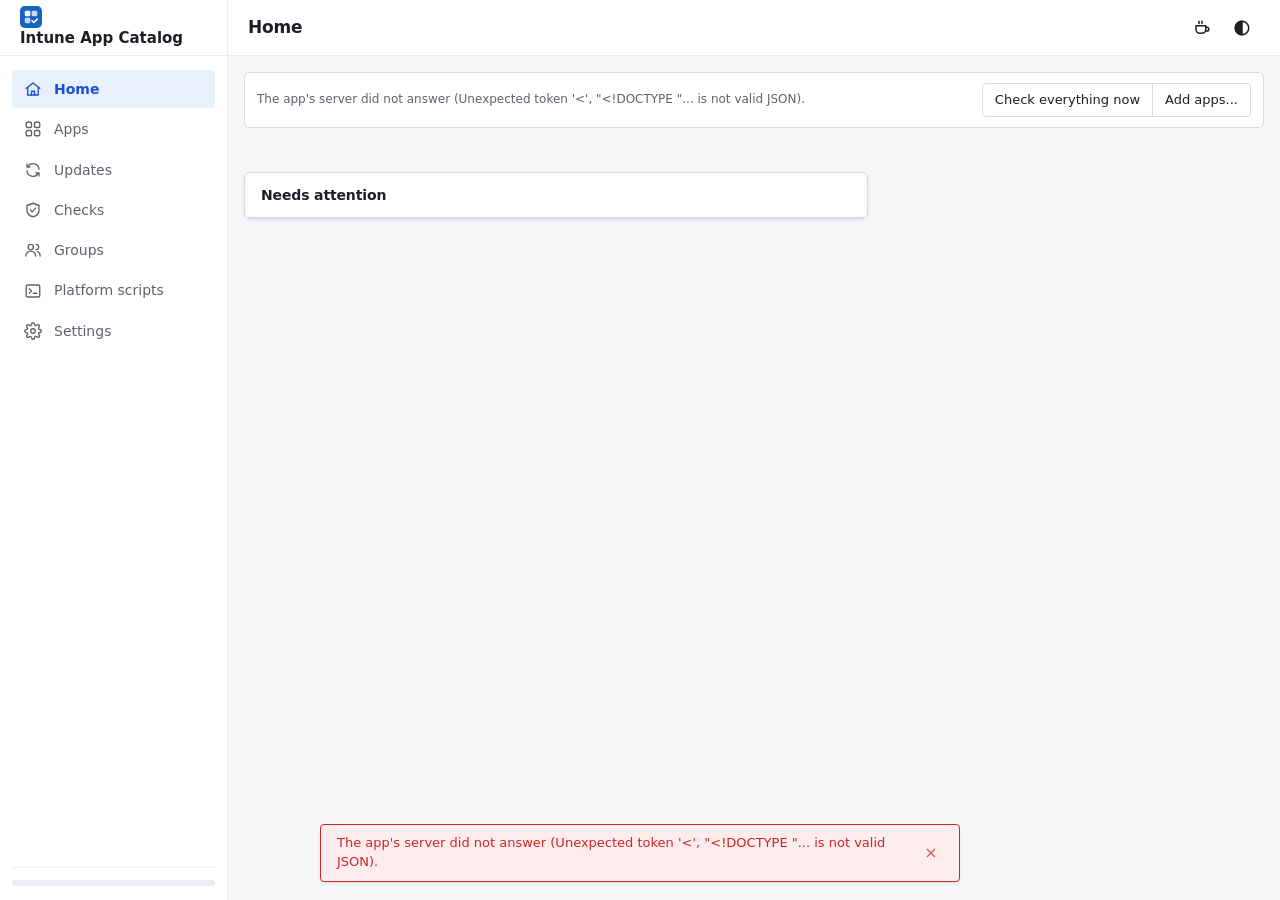
==== commit c5b1758c: "Send to Intune builds a missing or stale custom package first; Detection as its own editor tab (2.38" ====
--- a/code/Web/ui/index.html
+++ b/code/Web/ui/index.html
@@ -1223,7 +1223,7 @@
         <label>Name<input id="aiName" autocomplete="off" spellcheck="false" autocorrect="off" autocapitalize="off"></label>
         <label>Publisher<input id="aiPublisher" list="pubList" autocomplete="off" spellcheck="false" autocorrect="off" autocapitalize="off"></label>
         <label>Version<input id="aiVersion" autocomplete="off" spellcheck="false" autocorrect="off" autocapitalize="off"></label>
-        <label title="How Intune tells it is installed - the app's proposal, or a file or a registry value of your own (all of them, and more, also on the editor's Install &amp; detection tab later)">Detected by<select id="aiDetType"><option value="proposed" id="aiDetProposed">The proposal</option><option value="file">A file</option><option value="registry">A registry value</option></select></label>
+        <label title="How Intune tells it is installed - the app's proposal, or a file or a registry value of your own (all of them, and more, also on the editor's Detection tab later)">Detected by<select id="aiDetType"><option value="proposed" id="aiDetProposed">The proposal</option><option value="file">A file</option><option value="registry">A registry value</option></select></label>
       </div>
       <div class="detbox" id="aiDetBox" hidden>
         <div class="formgrid two" id="aiDetFile" hidden>
--- a/code/Web/ui/app.css
+++ b/code/Web/ui/app.css
@@ -1402,7 +1402,7 @@
 #dlgApp .formgrid > section > .checks + * { margin-top: 10px; }
 #dlgApp .formgrid > section > label.chk + .methodrow, #dlgApp .formgrid > section > label.chk + * { margin-top: 10px; }
 /* The install card and the detection rule card: apart, not sharing an edge. */
-#appForm[data-pg="4"] > .formgrid + details#deploySec { margin-top: 12px; }
+#appForm[data-pg="5"] .edbody > .formgrid + details#deploySec, #appForm[data-pg="6"] .edbody > .formgrid + details#deploySec { margin-top: 12px; }
 /* The first thing on a tab starts at the same height on every tab. */
 #dlgApp .formgrid > section > .pgfirst { margin-top: 0 !important; }
 /* Boxes with a heading (this app's release rule, Add apps' detection): the heading inside the box, not cut into its border. */
@@ -1575,7 +1575,7 @@
 .brec .blk.inline select { width: auto; max-width: 100%; }
 
 /* Install & detection as one page (2.30.0): one column; detection, requirements, dependencies fold to a line */
-#appForm[data-pg="4"] #deploySec > .formgrid { grid-template-columns: 1fr; }
+#appForm[data-pg="5"] #deploySec > .formgrid, #appForm[data-pg="6"] #deploySec > .formgrid { grid-template-columns: 1fr; }
 #deploySec .foldsum { display: flex; align-items: center; gap: 12px; padding: 8px 12px; border: 1px solid var(--bd2); border-radius: var(--r-m); background: var(--surface); font-size: 13px; color: var(--muted); }
 #deploySec .foldsum .fstext { flex: 1; min-width: 0; }
 #deploySec .formgrid:not(.f-det) [data-sum="det"], #deploySec .formgrid:not(.f-req) [data-sum="req"], #deploySec .formgrid:not(.f-dep) [data-sum="dep"] { display: none; }
@@ -2089,3 +2089,47 @@
 .srcpick button.slast { border-radius: 0 var(--r-m) var(--r-m) 0; }
 .srcpick button.sfirst.slast { border-radius: var(--r-m); }
 .srcpick button:not(.sfirst):not(.slast) { border-radius: 0; }
+/* 2.38.74: the mark's icon is a block of its own - it took the line's hanging indent (-9ch) and sat on the time. */
+pre.log .ltag::before { text-indent: 0; }
+/* Package files (2.38.74): when each changed, and what changed after the build or shares a name in other capitals. */
+#aPkgInfo .pkgfiles li > .pfwhen { flex: 0 0 9.5em; text-align: right; white-space: nowrap; }
+#aPkgInfo .pkgfiles li.pfnew > .pfpath { font-weight: 600; }
+/* One grid for every row (2.38.74): name, mark, size, changed, setup, Open, delete - each in its own column. */
+#aPkgInfo .pkgfiles li { display: grid; grid-template-columns: minmax(0, 1fr) auto 5.5em 9.5em 7em 3em 1.6em; gap: 12px; }
+#aPkgInfo .pkgfiles li > .muted { text-align: right; }
+#aPkgInfo .pkgfiles li > .pill { justify-self: end; }
+#aPkgInfo .pkgfiles li > .pill.ok, #aPkgInfo .pkgfiles li > .linkish { justify-self: start; }
+@media (max-width: 760px) { #aPkgInfo .pkgfiles li { grid-template-columns: minmax(0, 1fr) auto 5em 1.6em; } #aPkgInfo .pkgfiles li > .pfwhen, #aPkgInfo .pkgfiles li > :nth-child(5), #aPkgInfo .pkgfiles li > :nth-child(6) { display: none; } }
+/* Package files, finished (2.38.74): a header, quiet folder paths, aligned numbers, one badge style, a row hover. */
+#aPkgInfo .pkgfiles ul { margin-top: 8px; border: 1px solid color-mix(in srgb, currentColor 14%, transparent); border-radius: 0; max-height: 300px; background: color-mix(in srgb, var(--surface) 55%, transparent); color: var(--fg); }
+#aPkgInfo .pkgfiles li { grid-template-columns: minmax(0, 1fr) 96px 64px 116px 70px 40px 20px; column-gap: 16px; padding: 5px 10px; border-top: 1px solid color-mix(in srgb, currentColor 9%, transparent); }
+#aPkgInfo .pkgfiles li:first-child { border-top: 0; }
+#aPkgInfo .pkgfiles li:not(.pfhead):hover { background: color-mix(in srgb, currentColor 6%, transparent); }
+#aPkgInfo .pkgfiles li.pfhead { position: sticky; top: 0; z-index: 1; background: linear-gradient(var(--accent-soft), var(--accent-soft)), var(--surface); font-size: 11px; font-weight: 600; text-transform: uppercase; letter-spacing: .04em; opacity: .75; padding-top: 6px; padding-bottom: 6px; }
+#aPkgInfo .pkgfiles li.pfhead > :nth-child(3), #aPkgInfo .pkgfiles li.pfhead > :nth-child(4) { text-align: right; }
+#aPkgInfo .pkgfiles .pfdir { opacity: .6; }
+#aPkgInfo .pkgfiles li.pfnew > .pfpath { font-weight: 600; }
+#aPkgInfo .pkgfiles li > .muted { font-variant-numeric: tabular-nums; }
+#aPkgInfo .pkgfiles li > .linkish { justify-self: start; font-size: 12px; }
+#aPkgInfo .pkgfiles li > .pill { justify-self: start; }
+#aPkgInfo .pkgfiles .bx { opacity: .55; justify-self: end; }
+#aPkgInfo .pkgfiles li:hover .bx { opacity: 1; }
+@media (max-width: 760px) { #aPkgInfo .pkgfiles li { grid-template-columns: minmax(0, 1fr) auto 5em 1.6em; } }
+/* 2.38.75: scrollbars that sit inside the window - a slim bar with a gap to the edge, clear of the rounded corners
+   (a dialog's scrollbar sat at its very edge, further out than its close button). */
+/* Firefox has no ::-webkit-scrollbar: a thin bar in the same colours (Chrome and Edge would ignore the rules below if
+   these were set for them too). */
+@supports not selector(::-webkit-scrollbar) { * { scrollbar-width: thin; scrollbar-color: color-mix(in srgb, var(--fg) 28%, transparent) transparent; } pre.log { scrollbar-color: rgba(255, 255, 255, .25) transparent; } }
+::-webkit-scrollbar { width: 14px; height: 14px; }
+::-webkit-scrollbar-track { background: transparent; margin: 12px 0; }
+::-webkit-scrollbar-thumb { background: color-mix(in srgb, var(--fg) 24%, transparent); border: 4px solid transparent; background-clip: padding-box; border-radius: 6px; min-height: 40px; }
+::-webkit-scrollbar-thumb:hover { background-color: color-mix(in srgb, var(--fg) 40%, transparent); }
+::-webkit-scrollbar-corner { background: transparent; }
+pre.log::-webkit-scrollbar-thumb { background-color: rgba(255, 255, 255, .22); }
+/* 2.38.75: the editor scrolls its parts only (.edbody, between the tabs and the buttons) - the scrollbar inside the
+   window, centred under the close button; the tabs, the parts and the buttons end on one line to its left. */
+dialog#dlgApp[open] { display: flex; flex-direction: column; overflow: hidden; padding-right: 31px; }
+dialog#dlgApp > form { flex: 1 1 auto; min-height: 0; }
+#appForm > .edbody { flex: 1 1 auto; min-height: 0; overflow-y: auto; overflow-x: hidden; margin-right: -14px; scrollbar-gutter: stable; }
+#dlgApp .actions.split { position: static; margin: 16px -31px -18px -20px; padding: 12px 31px 18px 20px; }
+#appForm > h2, #appForm > .edtabs, #appForm > .actions.split { flex: none; }
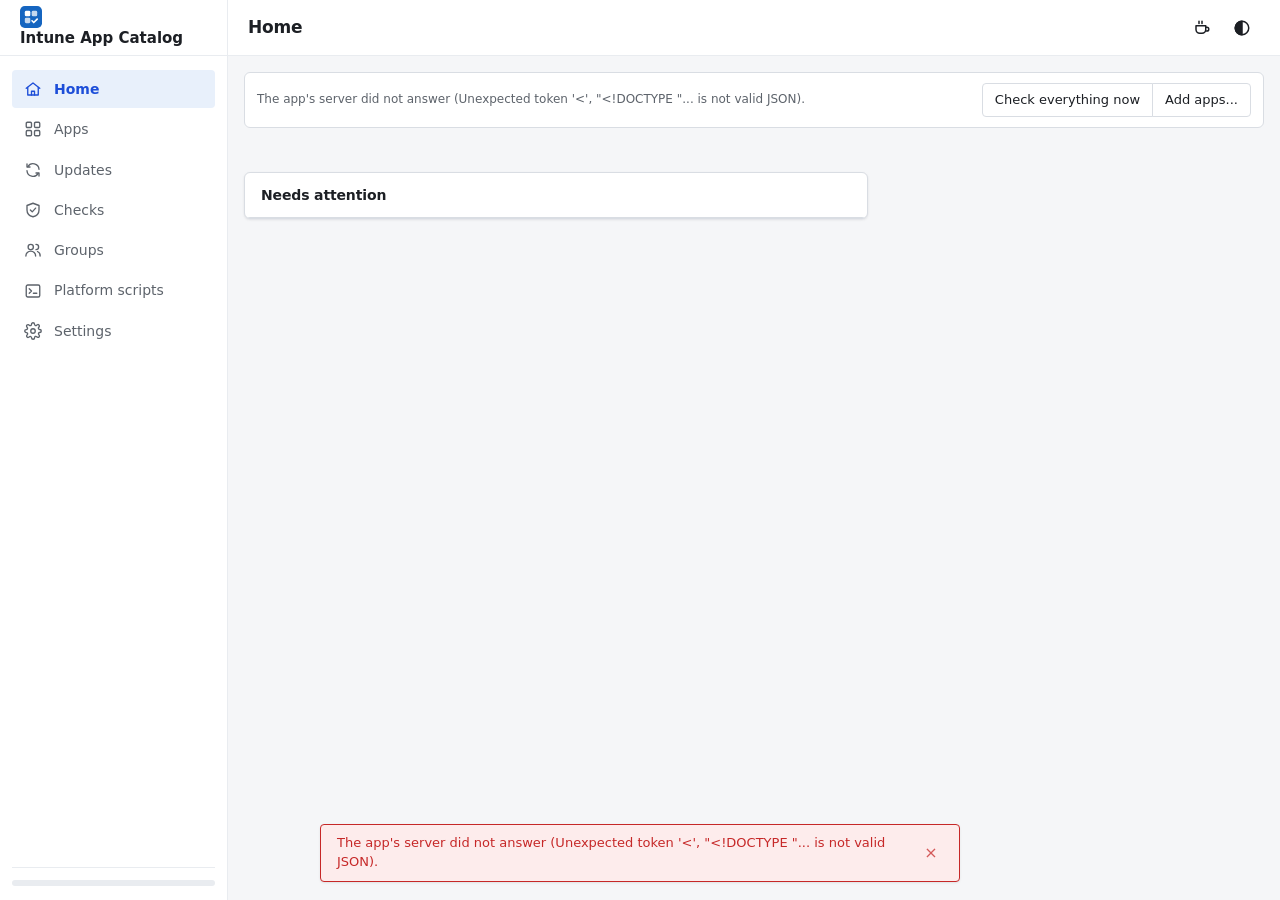
==== commit 0970f70c: "2.38.81: Microsoft 365 Apps can install Visio and Project Visio and Project are products of their ow" ====
--- a/code/Web/ui/index.html
+++ b/code/Web/ui/index.html
@@ -957,6 +957,7 @@
           </div>
           <label title="Languages to install as well as Windows' own, e.g. de-de, fr-fr (empty: only the language of Windows)">Extra languages <span class="muted">(empty: the language of Windows)</span><input id="oLocales" autocomplete="off" spellcheck="false" autocorrect="off" autocapitalize="off" placeholder="e.g. de-de, fr-fr, it-it"></label>
           <div class="officeapps" role="group" aria-labelledby="oAppsLbl"><span class="srclbl" id="oAppsLbl">Apps installed <span class="muted">(untick to leave one out)</span></span><div class="ochecks" id="oApps"></div></div>
+          <div class="officeapps" role="group" aria-labelledby="oProductsLbl"><span class="srclbl" id="oProductsLbl">Also install <span class="muted">(each needs its own licence - Visio Plan 2, Project Plan 3 or 5)</span></span><div class="ochecks" id="oProducts"></div></div>
           <label class="chk" title="Older Office (MSI or Click-to-Run) is removed before Microsoft 365 Apps installs"><input type="checkbox" id="oRemoveOlder">Remove older Office versions first</label>
           <label class="chk" title="For PCs several people use with their own licence: Remote Desktop / Azure Virtual Desktop session hosts, shared PCs"><input type="checkbox" id="oShared">Shared computer activation <span class="muted">(Remote Desktop, shared PCs)</span></label>
           <p class="muted small">The licence terms are accepted for the users, and Office installs without showing progress.</p>
@@ -1279,6 +1280,7 @@
     </div>
     <label title="Languages to install as well as Windows' own, e.g. de-de, fr-fr (empty: only the language of Windows)">Extra languages <span class="muted">(empty: the language of Windows)</span><input id="aoLocales" autocomplete="off" spellcheck="false" autocorrect="off" autocapitalize="off" placeholder="e.g. de-de, fr-fr, it-it"></label>
     <div class="officeapps" role="group" aria-labelledby="aoAppsLbl"><span class="srclbl" id="aoAppsLbl">Apps installed <span class="muted">(untick to leave one out)</span></span><div class="ochecks" id="aoApps"></div></div>
+    <div class="officeapps" role="group" aria-labelledby="aoProductsLbl"><span class="srclbl" id="aoProductsLbl">Also install <span class="muted">(each needs its own licence - Visio Plan 2, Project Plan 3 or 5)</span></span><div class="ochecks" id="aoProducts"></div></div>
     <label class="chk" title="Older Office (MSI or Click-to-Run) is removed before Microsoft 365 Apps installs"><input type="checkbox" id="aoRemoveOlder" checked>Remove older Office versions first</label>
     <label class="chk" title="For PCs several people use with their own licence: Remote Desktop / Azure Virtual Desktop session hosts, shared PCs"><input type="checkbox" id="aoShared">Shared computer activation <span class="muted">(Remote Desktop, shared PCs)</span></label>
   </section>
--- a/code/Web/ui/app.css
+++ b/code/Web/ui/app.css
@@ -1088,8 +1088,10 @@
 dialog#dlgApp:not(.maxed) { margin-top: 4vh; height: min(90vh, 960px); }
 dialog#dlgApp > form { min-height: 100%; display: flex; flex-direction: column; }
 dialog#dlgApp > form > .actions.split { margin-top: auto; }
-dialog.addapps[open]:not(.maxed) { height: min(84vh, 860px); display: flex; flex-direction: column; }
-dialog.addapps[open]:not(.maxed) > .asec:not([hidden]) { flex: 1 1 auto; overflow: auto; min-height: 0; }
+dialog.addapps[open]:not(.maxed) { height: min(84vh, 860px); }
+/* Maximized too (2.38.80): its section scrolls, not the window - the scrollbar under the close button, the buttons in view. */
+dialog.addapps[open] { display: flex; flex-direction: column; }
+dialog.addapps[open] > .asec:not([hidden]) { flex: 1 1 auto; overflow: auto; min-height: 0; }
 .card h2 .unsaved { margin-left: 8px; font-size: 11px; vertical-align: middle; }
 /* 2.38.4: lists that refill when opened keep one width - sized to their text they jumped when clicked. */
 #aAppLink { width: 130px; flex: none; }
@@ -1321,7 +1323,7 @@
 .justfilled { box-shadow: 0 0 0 2px var(--ok) !important; transition: box-shadow .4s; }
 
 /* Compare (Checks): catalog next to Intune, changed lines marked */
-#dlgCompare .cmpbody { display: grid; gap: 14px; overflow: auto; max-height: calc(100vh - 230px); }
+#dlgCompare .cmpbody { display: grid; gap: 14px; }
 #dlgCompare .cmpfield h3 { margin: 0 0 6px; font-size: 14px; }
 #dlgCompare .cmpnav { display: inline-flex; align-items: center; gap: 4px; }
 #dlgCompare .fixes { display: inline-flex; gap: 6px; }
@@ -1368,7 +1370,7 @@
 dialog.addapps .asec > label.inline { margin-top: 12px; }
 dialog.addapps .asec > label.inline select { width: auto; min-width: 240px; }
 /* Winget and From a list: the results fill the tab; an empty list says what goes there. */
-dialog.addapps[open]:not(.maxed) > #asec-winget:not([hidden]), dialog.addapps[open]:not(.maxed) > #asec-list:not([hidden]) { display: flex; flex-direction: column; }
+dialog.addapps[open] > #asec-winget:not([hidden]), dialog.addapps[open] > #asec-list:not([hidden]) { display: flex; flex-direction: column; }
 #asec-winget > .awsplit { flex: 1 1 auto; min-height: 180px; }
 #asec-winget > .awsplit .tablewrap, #asec-winget > .awsplit .awdetail { max-height: none; height: 100%; }
 #asec-list > .tablewrap { flex: 1 1 auto; min-height: 180px; overflow: auto; }
@@ -1661,7 +1663,7 @@
 #aManagedNote:not(:empty) { flex-basis: 100%; padding-left: 24px; }
 /* Add apps > From a list on a phone: one scrolling list, not a box inside a scrolling box (only its header showed). */
 @media (max-width: 600px) {
-  dialog.addapps[open]:not(.maxed) > #asec-list:not([hidden]) { display: block; }
+  dialog.addapps[open] > #asec-list:not([hidden]) { display: block; }
   #asec-list > .tablewrap { min-height: 0; max-height: none; overflow: visible; }
 }
 /* Groups > a group's apps on a phone: the table keeps a readable width and scrolls sideways in its box, the Unassign
@@ -1850,7 +1852,7 @@
 /* Menu section headings in line with their items. */
 .menu .mhead { padding: 6px 12px 2px; }
 /* Add apps: room for the focus ring of the first full-width field (the scrolling section clipped it). */
-dialog.addapps[open]:not(.maxed) > .asec:not([hidden]) { padding: 3px 3px 0; margin-inline: -3px; }
+dialog.addapps[open] > .asec:not([hidden]) { padding: 3px 3px 0; margin-inline: -3px; }
 /* Text sizes as their neighbours. */
 .officeapps .srclbl { font-size: 12px; font-weight: 500; }
 #awNote, #alNote { font-size: 12px; }
@@ -2133,3 +2135,11 @@
 #appForm > .edbody { flex: 1 1 auto; min-height: 0; overflow-y: auto; overflow-x: hidden; margin-right: -14px; scrollbar-gutter: stable; }
 #dlgApp .actions.split { position: static; margin: 16px -31px -18px -20px; padding: 12px 31px 18px 20px; }
 #appForm > h2, #appForm > .edtabs, #appForm > .actions.split { flex: none; }
+/* 2.38.80: every wide window scrolls its middle only (.wbody, windows.js) - its scrollbar inside the window under the
+   close button, its title and buttons in view; the title, the middle and the buttons end on one line. */
+dialog.haswbody[open] { display: flex; flex-direction: column; overflow: hidden; padding-right: 31px; }
+dialog.haswbody > form { display: flex; flex-direction: column; min-height: 0; flex: 1 1 auto; }
+dialog.haswbody .wbody { flex: 1 1 auto; min-height: 0; overflow-y: auto; overflow-x: hidden; margin-right: -14px; scrollbar-gutter: stable; }
+dialog.haswbody > h2, dialog.haswbody > .actions, dialog.haswbody > form > h2, dialog.haswbody > form > .actions { flex: none; }
+dialog.haswbody > .actions.end, dialog.haswbody > form > .actions.end { margin-right: -31px; padding-right: 31px; }
+#dlgBatch.haswbody > .actions { position: static; }
